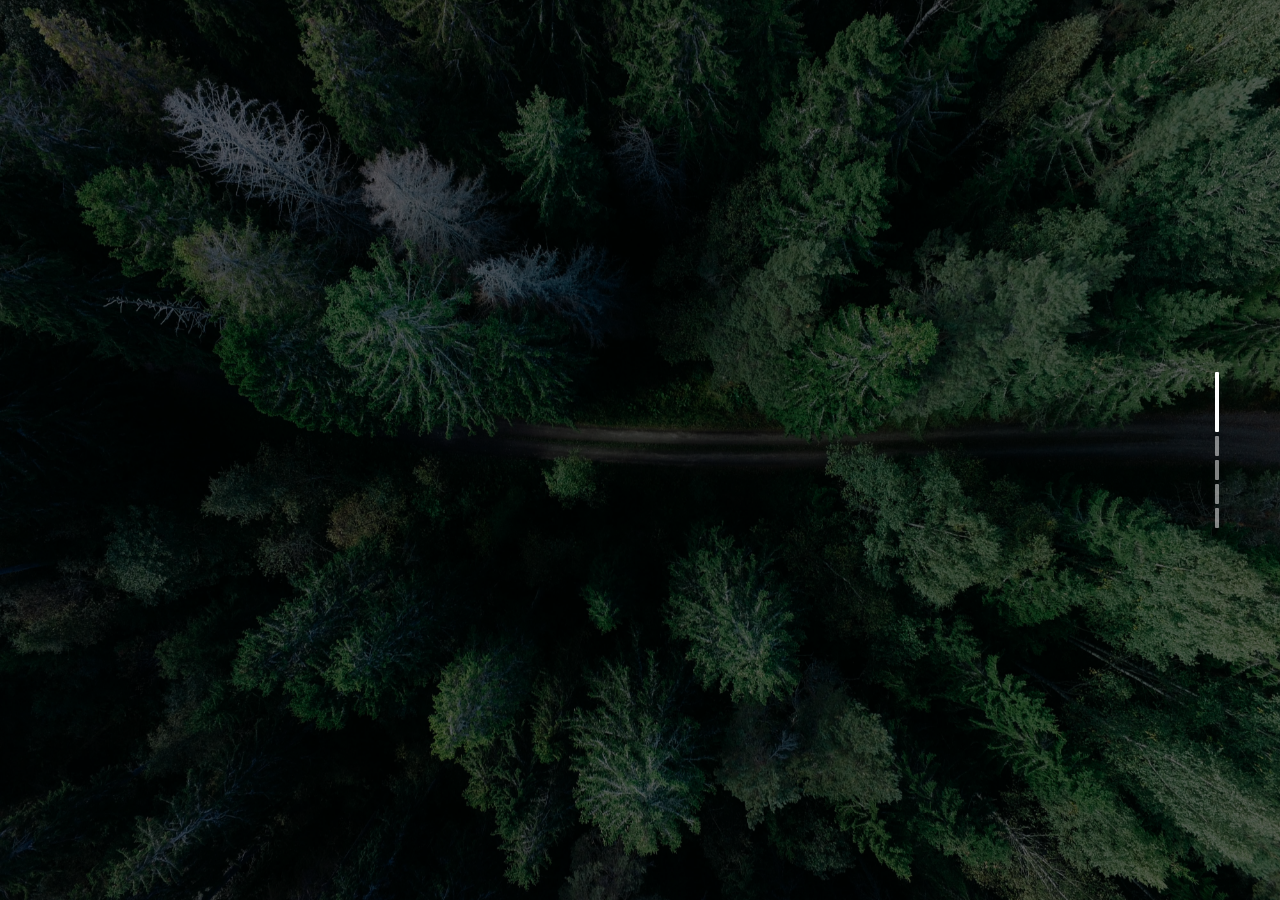
==== index.html @ e0713725 "reinitialized files" ====
<!DOCTYPE html>
<html>
  <head>
    <meta charset="UTF-8" />
    <meta
      name="viewport"
      content="width=device-width, height=device-height, initial-scale=1.0, viewport-fit=cover"
    />
    <meta name="apple-mobile-web-app-capable" content="yes" />

    <!-- Page Title -->
    <title>Andi Baciu</title>

    <!-- Compressed Styles -->
    <link href="css/slides.min.css?41331" rel="stylesheet" type="text/css" />

    <!-- Custom Styles -->
    <!-- <link href="css/custom.css" rel="stylesheet" type="text/css"> -->

    <!-- jQuery 3.3.1 -->
    <script src="https://ajax.googleapis.com/ajax/libs/jquery/3.3.1/jquery.min.js"></script>

    <!-- Compressed Scripts -->
    <script src="js/slides.min.js?41331" type="text/javascript"></script>

    <!-- Custom Scripts -->
    <!-- <script src="js/custom.js" type="text/javascript"></script> -->

    <!-- Fonts and Material Icons -->
    <link
      rel="stylesheet"
      as="font"
      href="https://fonts.googleapis.com/css?family=Roboto:100,300,400,500,600,700|Material+Icons"
    />
  </head>
  <body class="slides chain simplifiedMobile animated">
    <!-- SVG Library -->
    <svg xmlns="http://www.w3.org/2000/svg" style="display: none">
      <symbol id="logo" viewBox="0 0 106 31">
        <title>Portofolio</title>
        <path
          d="M17.413 14.04c-.56-5.84-5.6-7-8.52-7-4.6 0-8.6 2.92-8.6 7.52 0 3 2.4 4.88 5.28 5.8 4.24 1.64 5.88 1.84 5.88 3.36 0 1.08-1.2 1.72-2.32 1.72-.28 0-2.24 0-2.52-2.04h-6.6c.6 5.84 5.68 7.36 9.04 7.36 4.92 0 9.04-2.88 9.04-7.76 0-4.8-4-5.92-7.76-6.96-1.76-.52-3.4-1.2-3.4-2.2 0-.6.48-1.48 1.88-1.48 1.96 0 2.04 1.2 2.08 1.68h6.52zm2.222 15.96h6.64v-29.6h-6.64v29.6zm9.662-24.56h6.64v-5.04h-6.64v5.04zm0 24.56h6.64v-22.2h-6.64v22.2zm32.782-29.6h-6.64v9.28c-.72-.72-2.6-2.64-6.52-2.64-5.64 0-11 4.28-11 11.8 0 6.68 4.4 11.88 11.12 11.88 4.48 0 6.08-2.2 6.72-3.12v2.4h6.32v-29.6zm-17.52 18.4c0-2.56 1.8-5.56 5.64-5.56 1.56 0 2.96.56 3.96 1.56 1 .96 1.64 2.32 1.64 3.92.08 1.64-.52 3.08-1.56 4.12s-2.52 1.68-4.12 1.68c-3.12 0-5.56-2.28-5.56-5.68v-.04zm42.502 2.4c.52-4.08-.32-7.64-3.12-10.64-2.08-2.2-5-3.52-8.4-3.52-6.76 0-11.64 5.72-11.64 11.92 0 6.6 5.4 11.76 11.76 11.76 2.28 0 4.48-.68 6.32-2 1.88-1.28 3.44-3.2 4.52-5.68h-6.8c-.8 1.16-1.92 2.08-4.04 2.08-2.6 0-4.84-1.56-5.12-3.92h16.52zm-16.44-5.04c.16-1.04 1.52-3.52 4.96-3.52s4.8 2.48 4.96 3.52h-9.92zm34.502-2.12c-.56-5.84-5.6-7-8.52-7-4.6 0-8.6 2.92-8.6 7.52 0 3 2.4 4.88 5.28 5.8 4.24 1.64 5.88 1.84 5.88 3.36 0 1.08-1.2 1.72-2.32 1.72-.28 0-2.24 0-2.52-2.04h-6.6c.6 5.84 5.68 7.36 9.04 7.36 4.92 0 9.04-2.88 9.04-7.76 0-4.8-4-5.92-7.76-6.96-1.76-.52-3.4-1.2-3.4-2.2 0-.6.48-1.48 1.88-1.48 1.96 0 2.04 1.2 2.08 1.68h6.52z"
        />
      </symbol>

      <!-- IconPack -->
      <script src="https://code.iconify.design/iconify-icon/1.0.0-beta.3/iconify-icon.min.js"></script>
      <link rel="stylesheet" href="https://cdnjs.cloudflare.com/ajax/libs/font-awesome/4.7.0/css/font-awesome.min.css">


      <symbol id="logo-icon" viewBox="0 0 50 41">
        <title>Portofolio</title>
        <path
          d="M4,12h42c2.2,0,4,1.8,4,4v21c0,2.2-1.8,4-4,4H4c-2.2,0-4-1.8-4-4V16C0,13.8,1.8,12,4,12z"
        />
        <path
          opacity="0.6"
          d="M45.5,9h-41C3.7,9,3,8.3,3,7.5v0C3,6.7,3.7,6,4.5,6h41C46.3,6,47,6.7,47,7.5v0C47,8.3,46.3,9,45.5,9z"
        />
        <path
          opacity="0.4"
          d="M7.5,0h35C43.3,0,44,0.7,44,1.5v0C44,2.3,43.3,3,42.5,3h-35C6.7,3,6,2.3,6,1.5v0C6,0.7,6.7,0,7.5,0z"
        />
      </symbol>

      <symbol id="close" viewBox="0 0 30 30">
        <path
          d="M15 0c-8.3 0-15 6.7-15 15s6.7 15 15 15 15-6.7 15-15-6.7-15-15-15zm5.7 19.3c.4.4.4 1 0 1.4-.2.2-.4.3-.7.3s-.5-.1-.7-.3l-4.3-4.3-4.3 4.3c-.2.2-.4.3-.7.3s-.5-.1-.7-.3c-.4-.4-.4-1 0-1.4l4.3-4.3-4.3-4.3c-.4-.4-.4-1 0-1.4s1-.4 1.4 0l4.3 4.3 4.3-4.3c.4-.4 1-.4 1.4 0s.4 1 0 1.4l-4.3 4.3 4.3 4.3z"
        />
      </symbol>

      <symbol id="close-small" viewBox="0 0 11 11">
        <path
          d="M6.914 5.5l3.793-3.793c.391-.391.391-1.023 0-1.414s-1.023-.391-1.414 0l-3.793 3.793-3.793-3.793c-.391-.391-1.023-.391-1.414 0s-.391 1.023 0 1.414l3.793 3.793-3.793 3.793c-.391.391-.391 1.023 0 1.414.195.195.451.293.707.293s.512-.098.707-.293l3.793-3.793 3.793 3.793c.195.195.451.293.707.293s.512-.098.707-.293c.391-.391.391-1.023 0-1.414l-3.793-3.793z"
        />
      </symbol>

      <symbol id="arrow-left" viewBox="0 0 29 56">
        <path
          d="M28.7.3c.4.4.4 1 0 1.4l-26.3 26.3 26.3 26.3c.4.4.4 1 0 1.4-.4.4-1 .4-1.4 0l-27-27c-.4-.4-.4-1 0-1.4l27-27c.3-.3 1-.4 1.4 0z"
        />
      </symbol>

      <symbol id="arrow-right" viewBox="0 0 29 56">
        <path
          d="M.3 55.7c-.4-.4-.4-1 0-1.4l26.3-26.3-26.3-26.3c-.4-.4-.4-1 0-1.4.4-.4 1-.4 1.4 0l27 27c.4.4.4 1 0 1.4l-27 27c-.3.3-1 .4-1.4 0z"
        />
      </symbol>

      <symbol id="back" viewBox="0 0 20 20">
        <path
          d="M2.3 10.7l5 5c.4.4 1 .4 1.4 0s.4-1 0-1.4l-3.3-3.3h11.6c.6 0 1-.4 1-1s-.4-1-1-1h-11.6l3.3-3.3c.4-.4.4-1 0-1.4-.2-.2-.4-.3-.7-.3s-.5.1-.7.3l-5 5c-.2.2-.3.5-.3.7 0 .2.1.5.3.7z"
        />
      </symbol>

      <symbol id="menu" viewBox="0 0 18 18">
        <path
          d="M16 5h-14c-.6 0-1-.4-1-1 0-.5.4-1 1-1h14c.5 0 1 .4 1 1s-.4 1-1 1zm-14 5h14c.5 0 1-.4 1-1 0-.5-.4-1-1-1h-14c-.6 0-1 .4-1 1s.4 1 1 1zm14 3h-14c-.5 0-1 .4-1 1 0 .5.4 1 1 1h14c.5 0 1-.4 1-1s-.4-1-1-1z"
        />
      </symbol>

      <symbol id="share" viewBox="0 0 18 18">
        <path
          d="M16 8c-.6 0-1 .4-1 1v6h-12v-6c0-.6-.4-1-1-1s-1 .4-1 1v6c0 1.1.9 2 2 2h12c1.1 0 2-.9 2-2v-6c0-.6-.4-1-1-1zm-2.3-2.3c.4-.4.4-1 0-1.4l-4-4c-.4-.4-1-.4-1.4 0l-4 4c-.4.4-.4 1 0 1.4s1 .4 1.4 0l2.3-2.3v7.6c0 .6.4 1 1 1s1-.4 1-1v-7.6l2.3 2.3c.4.4 1 .4 1.4 0z"
        />
      </symbol>

      <symbol id="arrow-down" viewBox="0 0 24 24">
        <path
          d="M12 18c-.2 0-.5-.1-.7-.3l-11-10c-.4-.4-.4-1-.1-1.4.4-.4 1-.4 1.4-.1l10.4 9.4 10.3-9.4c.4-.4 1-.3 1.4.1.4.4.3 1-.1 1.4l-11 10c-.1.2-.4.3-.6.3z"
        />
      </symbol>

      <symbol id="arrow-up" viewBox="0 0 24 24">
        <path
          d="M11.9 5.9c.2 0 .5.1.7.3l11 10c.4.4.4 1 .1 1.4-.4.4-1 .4-1.4.1l-10.4-9.4-10.3 9.4c-.4.4-1 .3-1.4-.1-.4-.4-.3-1 .1-1.4l11-10c.1-.2.4-.3.6-.3z"
        />
      </symbol>

      <symbol id="arrow-top" viewBox="0 0 18 18">
        <path
          d="M15.7 7.3l-6-6c-.4-.4-1-.4-1.4 0l-6 6c-.4.4-.4 1 0 1.4.4.4 1 .4 1.4 0l4.3-4.3v11.6c0 .6.4 1 1 1s1-.4 1-1v-11.6l4.3 4.3c.2.2.4.3.7.3s.5-.1.7-.3c.4-.4.4-1 0-1.4z"
        />
      </symbol>

      <symbol id="play" viewBox="0 0 30 30">
        <path d="M7 30v-30l22 15z" />
      </symbol>

      <symbol id="chat" viewBox="0 0 18 18">
        <path
          d="M5,17c-0.2,0-0.3,0-0.4-0.1C4.2,16.7,4,16.4,4,16v-2H2c-1.1,0-2-0.9-2-2V3c0-1.1,0.9-2,2-2h14c1.1,0,2,0.9,2,2v9 c0,1.1-0.9,2-2,2H9.3l-3.7,2.8C5.4,16.9,5.2,17,5,17z M2,12h3.5C5.8,12,6,12.2,6,12.5V14l2.4-1.8C8.6,12.1,8.8,12,9,12h7V3H2V12z M13,7H5C4.4,7,4,6.6,4,6s0.4-1,1-1h8c0.6,0,1,0.4,1,1S13.6,7,13,7z M13,10H5c-0.6,0-1-0.4-1-1s0.4-1,1-1h8c0.6,0,1,0.4,1,1 S13.6,10,13,10z"
        />
      </symbol>

      <symbol id="mail" viewBox="0 0 18 18">
        <path
          d="M16 2h-14c-1.1 0-2 .9-2 2v10c0 1.1.9 2 2 2h14c1.1 0 2-.9 2-2v-10c0-1.1-.9-2-2-2zm0 2v.5l-7 4.3-7-4.4v-.4h14zm-14 10v-7.2l6.5 4c.1.1.3.2.5.2s.4-.1.5-.2l6.5-4v7.2h-14z"
        />
      </symbol>

      <symbol id="sound-on" viewBox="0 0 18 18">
        <path
          d="M8.5,0.1C8.1-0.1,7.7,0,7.4,0.2L3.7,3H2C0.9,3,0,3.9,0,5v6c0,1.1,0.9,2,2,2h1.7l3.7,2.8C7.6,15.9,7.8,16,8,16 c0.2,0,0.3,0,0.4-0.1C8.8,15.7,9,15.4,9,15V1C9,0.6,8.8,0.3,8.5,0.1z M7,13l-2.4-1.8C4.4,11.1,4.2,11,4,11l-2,0l0-6h2 c0.2,0,0.4-0.1,0.6-0.2L7,3V13z M11.7,9.9l0.7,1.9C13.9,11.2,15,9.7,15,8c0-1.7-1.1-3.2-2.7-3.8l-0.7,1.9C12.5,6.4,13,7.2,13,8C13,8.9,12.5,9.6,11.7,9.9z M12.2,1.1l-0.3,2C14.3,3.5,16,5.6,16,8s-1.8,4.5-4.2,4.9l0.3,2C15.6,14.3,18,11.4,18,8C18,4.6,15.6,1.7,12.2,1.1z"
        />
      </symbol>

      <symbol id="sound-off" viewBox="0 0 18 18">
        <path
          d="M15.9,8l1.8-1.8c0.4-0.4,0.4-1,0-1.4s-1-0.4-1.4,0l-1.8,1.8l-1.8-1.8c-0.4-0.4-1-0.4-1.4,0s-0.4,1,0,1.4L13.1,8l-1.8,1.8 c-0.4,0.4-0.4,1,0,1.4c0.2,0.2,0.5,0.3,0.7,0.3s0.5-0.1,0.7-0.3l1.8-1.8l1.8,1.8c0.2,0.2,0.5,0.3,0.7,0.3s0.5-0.1,0.7-0.3 c0.4-0.4,0.4-1,0-1.4L15.9,8z M8.5,0.1C8.1-0.1,7.7,0,7.4,0.2L3.7,3H2C0.9,3,0,3.9,0,5v6c0,1.1,0.9,2,2,2h1.7l3.7,2.8C7.6,15.9,7.8,16,8,16 c0.2,0,0.3,0,0.4-0.1C8.8,15.7,9,15.4,9,15V1C9,0.6,8.8,0.3,8.5,0.1z M7,13l-2.4-1.8C4.4,11.1,4.2,11,4,11l-2,0l0-6h2 c0.2,0,0.4-0.1,0.6-0.2L7,3V13z"
        />
      </symbol>

      <!-- social -->
      <symbol id="apple" viewBox="-1 1 24 24">
        <path
          d="M17.6 13.8c0-3 2.5-4.5 2.6-4.6-1.4-2.1-3.6-2.3-4.4-2.4-1.9-.2-3.6 1.1-4.6 1.1-.9 0-2.4-1.1-4-1-2 0-3.9 1.2-5 3-2.1 3.7-.5 9.1 1.5 12.1 1 1.5 2.2 3.1 3.8 3 1.5-.1 2.1-1 3.9-1s2.4 1 4 1 2.7-1.5 3.7-2.9c1.2-1.7 1.6-3.3 1.7-3.4-.1-.1-3.2-1.3-3.2-4.9zm-3.1-9c.8-1 1.4-2.4 1.2-3.8-1.2 0-2.7.8-3.5 1.8-.8.9-1.5 2.3-1.3 3.7 1.4.1 2.8-.7 3.6-1.7z"
        />
      </symbol>

      <symbol id="dribbble" viewBox="0 0 24 24">
        <path
          d="M12 0c-6.7 0-12 5.3-12 12s5.3 12 12 12 12-5.3 12-12-5.3-12-12-12zm7.9 5.7c1.3 1.7 2.1 3.9 2.3 6.1-.4-.1-2.4-.4-4.7-.4-.8 0-1.5 0-2.3.1 0-.1-.1-.3-.3-.5l-.7-1.5c3.7-1.4 5.3-3.4 5.7-3.8zm-7.9-3.8c2.5 0 4.9.9 6.7 2.5-.3.4-1.9 2.3-5.2 3.6-1.6-2.9-3.3-5.3-3.7-5.9.6-.1 1.4-.2 2.2-.2zm-4.4 1c.4.6 2.1 3 3.7 5.8-4.4 1.2-8.2 1.2-9.2 1.2h-.1c.8-3.1 2.9-5.6 5.6-7zm-5.7 9.1v-.3h.3c1.2 0 5.6-.1 10.1-1.5l.8 1.6c-.1 0-.3 0-.4.1-5.1 1.6-7.9 6-8.3 6.7-1.6-1.7-2.5-4.1-2.5-6.6zm10.1 10.1c-2.3 0-4.4-.8-6.1-2.1.3-.5 2.4-4.4 7.9-6.3 1.3 3.6 2 6.7 2.1 7.6-1.2.6-2.6.8-3.9.8zm5.7-1.8c-.1-.8-.7-3.6-2-7.1.7-.1 1.3-.1 2-.1 2.1 0 3.7.4 4.1.5-.3 2.8-1.8 5.2-4.1 6.7z"
        />
      </symbol>

      <symbol id="facebook" viewBox="0 0 24 24">
        <path
          d="M24 1.3v21.3c0 .7-.6 1.3-1.3 1.3h-6.1v-9.3h3.1l.5-3.6h-3.6v-2.2c0-1.1.3-1.8 1.8-1.8h1.9v-3.2c-.3 0-1.5-.1-2.8-.1-2.8 0-4.7 1.7-4.7 4.8v2.7h-3.1v3.6h3.1v9.2h-11.5c-.7 0-1.3-.6-1.3-1.3v-21.4c0-.7.6-1.3 1.3-1.3h21.3c.8 0 1.4.6 1.4 1.3z"
        />
      </symbol>

      <symbol id="facebook2" viewBox="0 0 512 512">
        <path
          d="M288 176v-64c0-17.664 14.336-32 32-32h32v-80h-64c-53.024 0-96 42.976-96 96v80h-64v80h64v256h96v-256h64l32-80h-96z"
        />
      </symbol>

      <symbol id="fb-like" viewBox="0 0 20 20">
        <path
          d="M0 8v12h5v-12h-5zm2.5 10.8c-.4 0-.8-.3-.8-.8 0-.4.3-.8.8-.8s.8.3.8.8c0 .4-.4.8-.8.8zm3.5-.8h9.5c1.1 0 1.7-1 1.7-1.7 0-.3-.4-1-.4-1 1.4-.3 1.7-1.2 1.7-1.7-.1-.5-.3-.9-.5-1 1-.4 1.5-1.1 1.4-1.9-.1-.8-1-1.5-1-1.5 1-.6.9-1.5.9-1.5-.3-1.3-1.5-1.7-1.7-1.7h-5.6s.3-.5.3-2.4-1.3-3.6-2.6-3.6c0 0-.7.1-1 .3v3.5l-2.7 4.4v9.8z"
        />
      </symbol>

      <symbol id="googlePlus" viewBox="0 1 24 24">
        <path
          d="M7.8 13.5h4.6c-.6 2-2.5 3.4-4.6 3.4-2.7 0-4.9-2.2-4.9-4.9s2.2-4.9 4.9-4.9c1.1 0 2.1.3 3 1l1.8-2.4c-1.4-1.1-3-1.6-4.8-1.6-4.3 0-7.9 3.5-7.9 7.9s3.5 7.9 7.9 7.9 7.9-3.5 7.9-7.9v-1.5h-7.9v3zM21.7 11v-2.2h-2v2.2h-2.2v2h2.2v2.2h2v-2.2h2.2v-2z"
        />
      </symbol>

      <symbol id="instagram" viewBox="0 0 20 20">
        <circle cx="10" cy="10" r="3.3" />
        <path
          d="M13,0H7C2.2,0,0,2.2,0,7v6c0,4.8,2.1,7,7,7h6c4.8,0,7-2.2,7-7V7C20,2.2,17.9,0,13,0z M10,15.1c-2.8,0-5.1-2.3-5.1-5.1 S7.2,4.9,10,4.9s5.1,2.3,5.1,5.1S12.8,15.1,10,15.1z M15.3,5.9c-0.7,0-1.2-0.5-1.2-1.2c0-0.7,0.5-1.2,1.2-1.2s1.2,0.5,1.2,1.2 C16.5,5.3,16,5.9,15.3,5.9z"
        />
      </symbol>

      <symbol id="behance" viewBox="0 0 511.958 511.958">
        <path
          d="M210.624 240.619c10.624-5.344 18.656-11.296 24.16-17.728 9.792-11.584 14.624-26.944 14.624-45.984 0-18.528-4.832-34.368-14.496-47.648-16.128-21.632-43.424-32.704-82.016-33.28h-152.896v312.096h142.56c16.064 0 30.944-1.376 44.704-4.192 13.76-2.848 25.664-8.064 35.744-15.68 8.96-6.624 16.448-14.848 22.4-24.544 9.408-14.656 14.112-31.264 14.112-49.76 0-17.92-4.128-33.184-12.32-45.728-8.288-12.544-20.448-21.728-36.576-27.552zm-147.552-90.432h68.864c15.136 0 27.616 1.632 37.408 4.864 11.328 4.704 16.992 14.272 16.992 28.864 0 13.088-4.32 22.24-12.864 27.392-8.608 5.152-19.776 7.744-33.472 7.744h-76.928v-68.864zm108.896 198.24c-7.616 3.68-18.336 5.504-32.064 5.504h-76.832v-83.232h77.888c13.568.096 24.128 1.888 31.68 5.248 13.44 6.08 20.128 17.216 20.128 33.504 0 19.2-6.912 32.128-20.8 38.976zM327.168 110.539h135.584v38.848h-135.584zM509.856 263.851c-2.816-18.08-9.024-33.984-18.688-47.712-10.592-15.552-24.032-26.944-40.384-34.144-16.288-7.232-34.624-10.848-55.04-10.816-34.272 0-62.112 10.72-83.648 32-21.472 21.344-32.224 52.032-32.224 92.032 0 42.656 11.872 73.472 35.744 92.384 23.776 18.944 51.232 28.384 82.4 28.384 37.728 0 67.072-11.232 88.032-33.632 13.408-14.144 20.992-28.064 22.656-41.728h-62.464c-3.616 6.752-7.808 12.032-12.608 15.872-8.704 7.04-20.032 10.56-33.92 10.56-13.216 0-24.416-2.912-33.76-8.704-15.424-9.28-23.488-25.536-24.512-48.672h170.464c.256-19.936-.384-35.264-2.048-45.824zm-166.88 5.984c2.24-15.008 7.68-26.912 16.32-35.712 8.64-8.768 20.864-13.184 36.512-13.216 14.432 0 26.496 4.128 36.32 12.416 9.696 8.352 15.168 20.48 16.288 36.512h-105.44z"
        />
      </symbol>

      <symbol id="linkedin" viewBox="0 0 24 24">
        <path
          d="M5.9 21.9h-4.7v-14.2h4.7v14.2zm-2.3-16.1c-1.6 0-2.6-1.1-2.6-2.5s1-2.5 2.7-2.5c1.6 0 2.6 1 2.6 2.5-.1 1.4-1.2 2.5-2.7 2.5zm19.2 16.1h-4.7v-7.6c0-2-.7-3.3-2.3-3.3-1.3 0-2.1.9-2.5 1.7-.1.3-.1.8-.1 1.2v7.9h-4.7v-14.1h4.7v2c.7-.9 1.7-2.3 4.3-2.3 3.1 0 5.5 2.1 5.5 6.4v8.2h-.2z"
        />
      </symbol>

      <symbol id="medium" viewBox="0 0 130.8 104">
        <path
          d="M15.5 21.2c.2-1.6-.5-3.2-1.7-4.3l-12.1-14.7v-2.2h38l29.3 64.4 25.8-64.4h36.2v2.2l-10.5 10c-.9.7-1.3 1.8-1.2 2.9v73.7c0 1.1.3 2.2 1.2 2.9l10.2 10v2.2h-51.3v-2.2l10.6-10.2c1-1 1-1.3 1-2.9v-59.6l-29.4 74.7h-4l-34.2-74.7v50.3c0 2.2.4 4.2 1.9 5.7l13.7 16.8v2.2h-39v-2.2l13.8-16.7c1.5-1.5 1.8-3.3 1.8-5.7l-.1-58.2z"
        />
      </symbol>

      <symbol id="pinterest" viewBox="0 0 24 24">
        <path
          d="M5.9 13.9c1.2-2-.4-2.5-.6-4-1-6.1 7.1-10.2 11.4-6 2.9 2.9 1 12-3.7 11-4.6-.9 2.2-8.1-1.4-9.5-3-1.1-4.6 3.6-3.2 5.9-.8 4-2.5 7.7-1.8 12.7 2.3-1.7 3.1-4.8 3.7-8.1 1.2.7 1.8 1.4 3.3 1.5 5.5.4 8.6-5.4 7.8-10.7-.7-4.7-5.5-7.1-10.6-6.6-4.1.4-8.1 3.7-8.3 8.3-.1 2.8.7 4.9 3.4 5.5z"
        />
      </symbol>

      <symbol id="stumbleupon" viewBox="0 0 24 24">
        <path
          d="M13.3 9.6l1.6.8 2.5-.8v-1.4c0-3-2.4-5.4-5.4-5.4s-5.4 2.4-5.4 5.4v7.5c0 .7-.6 1.3-1.3 1.3s-1.3-.6-1.3-1.3v-3.2h-4v3.2c0 3 2.4 5.4 5.4 5.4s5.4-2.4 5.4-5.4v-7.5c0-.7.6-1.3 1.3-1.3s1.3.6 1.3 1.3l-.1 1.4zm6.6 2.9v3.2c0 .7-.6 1.3-1.3 1.3s-1.3-.6-1.3-1.3v-3.2l-2.5.8-1.6-.8v3.2c0 3 2.4 5.4 5.4 5.4s5.4-2.4 5.4-5.4v-3.2h-4.1z"
        />
      </symbol>

      <symbol id="twitter" viewBox="0 1 24 23">
        <path
          d="M21.5 7.6v.6c0 6.6-5 14.1-14 14.1-2.8 0-5.4-.8-7.6-2.2l1.2.1c2.3 0 4.4-.8 6.1-2.1-2.2 0-4-1.5-4.6-3.4.3.1.6.1.9.1.5 0 .9-.1 1.3-.2-2.1-.6-3.8-2.6-3.8-5 .7.4 1.4.6 2.2.6-1.3-.9-2.2-2.4-2.2-4.1 0-.9.2-1.8.7-2.5 2.4 3 6.1 5 10.2 5.2-.1-.4-.1-.7-.1-1.1 0-2.7 2.2-5 4.9-5 1.4 0 2.7.6 3.6 1.6 1-.3 2.1-.7 3-1.3-.4 1.2-1.1 2.1-2.2 2.7 1-.1 1.9-.4 2.8-.8-.6 1.1-1.4 2-2.4 2.7z"
        />
      </symbol>

      <symbol id="tumblr" viewBox="0 0 23 23">
        <path
          d="M12.573 4.94v-4.94h-3.188c-.072.183-.11.4-.11.622-.034.107-.072.184-.072.293-.328 1.829-1.28 3.11-2.892 3.807-.476.218-.914.253-1.39.218v3.987h2.342c.039 5.603.039 8.493.039 8.64v.332c.294 2.449 1.573 3.914 3.843 4.463.914.257 1.901.366 2.892.366 1.279-.036 2.525-.256 3.771-.659v-4.685c-.731.22-1.395.402-1.977.583-1.135.333-2.087.113-2.857-.619-.073-.11-.183-.257-.221-.403-.106-.586-.178-1.206-.178-1.795v-6.222h5.083v-3.988h-5.085z"
        />
      </symbol>

      <symbol id="xing" viewBox="0 0 24 24">
        <path
          d="M3.647 4.74c-.208 0-.384.073-.472.216-.091.148-.077.338.02.531l2.34 4.051v.02l-3.678 6.49c-.096.191-.091.383 0 .531.088.142.244.236.452.236h3.461c.518 0 .767-.349.944-.669l3.737-6.608-2.38-4.15c-.172-.307-.433-.649-.964-.649h-3.46zm14.542-4.74c-.517 0-.741.326-.927.659l-7.702 13.658 4.918 9.023c.172.307.437.659.967.659h3.457c.208 0 .371-.079.459-.221.092-.148.09-.343-.007-.535l-4.88-8.915v-.023l7.664-13.551c.096-.191.098-.386.007-.534-.088-.142-.252-.221-.46-.221h-3.496z"
        />
      </symbol>

      <symbol id="whatsapp" viewBox="0 0 512 512">
        <path
          d="M256.064 0h-.128c-141.152 0-255.936 114.816-255.936 256 0 56 18.048 107.904 48.736 150.048l-31.904 95.104 98.4-31.456c40.48 26.816 88.768 42.304 140.832 42.304 141.152 0 255.936-114.848 255.936-256s-114.784-256-255.936-256zm148.96 361.504c-6.176 17.44-30.688 31.904-50.24 36.128-13.376 2.848-30.848 5.12-89.664-19.264-75.232-31.168-123.68-107.616-127.456-112.576-3.616-4.96-30.4-40.48-30.4-77.216s18.656-54.624 26.176-62.304c6.176-6.304 16.384-9.184 26.176-9.184 3.168 0 6.016.16 8.576.288 7.52.32 11.296.768 16.256 12.64 6.176 14.88 21.216 51.616 23.008 55.392 1.824 3.776 3.648 8.896 1.088 13.856-2.4 5.12-4.512 7.392-8.288 11.744-3.776 4.352-7.36 7.68-11.136 12.352-3.456 4.064-7.36 8.416-3.008 15.936 4.352 7.36 19.392 31.904 41.536 51.616 28.576 25.44 51.744 33.568 60.032 37.024 6.176 2.56 13.536 1.952 18.048-2.848 5.728-6.176 12.8-16.416 20-26.496 5.12-7.232 11.584-8.128 18.368-5.568 6.912 2.4 43.488 20.48 51.008 24.224 7.52 3.776 12.48 5.568 14.304 8.736 1.792 3.168 1.792 18.048-4.384 35.52z"
        />
      </symbol>

      <symbol id="youtube" viewBox="0 0 24 24">
        <path
          d="M23.6 6.3c-.3-1.2-1.4-2.2-2.6-2.3-3-.3-6-.3-9-.3s-6 0-9 .3c-1.2.1-2.3 1.1-2.6 2.3-.4 1.8-.4 3.8-.4 5.7 0 1.9 0 3.9.4 5.7.3 1.2 1.4 2.2 2.6 2.3 3 .3 6 .3 9 .3s6 0 9-.3c1.3-.1 2.3-1.1 2.6-2.4.4-1.7.4-3.7.4-5.6 0-1.9 0-3.9-.4-5.7zm-14.1 9v-6.6l6.5 3.3-6.5 3.3z"
        />
      </symbol>
    </svg>

    <!-- Navigation -->
    <nav class="side pole">
      <div class="navigation">
        <ul></ul>
      </div>
    </nav>

    <div id="body">
      <!-- <div id="content">Content</div> -->
    </div>
    <!-- Slide 1 (#10) -->
    <section class="slide fade-6 kenBurns">
      <div class="content">
        <div class="container">
          <script src="https://unpkg.com/@lottiefiles/lottie-player@latest/dist/lottie-player.js"></script>
<lottie-player src="https://assets1.lottiefiles.com/packages/lf20_H3UrCA.json"  background="transparent"  speed="1"  style="width: 200px; height: 200px;"  loop  autoplay></lottie-player>

          <div class="wrap">
            
            <div class="fix-7-12">
              <h1 class="ae-1">HI THERE,</h1>
              <p class="ae-2">
                <span class="opacity-8"
                  >MY NAME IS ALEXANDRU BACIU (ANDI), AND I AM A FRONT END DEVELOPER.
                  <br />
                  LET'S GET TO KNOW EACH OTHER.</span
                >
              </p>
            </div>
          </div>
        </div>
      </div>
      <div
        class="background"
        <p
        style="background-image: url(assets/img/background/first_bg.jpg)"

      </div>
    </section>

    <!-- Slide 2 (#75) -->
    <section class="slide fade-6 kenBurns">
      <div class="content">
        <div class="container">
          <div class="wrap">
            <div class="fix-10-12 toCenter">
              <h1 class="ae-1">Little bit about me</h1>
              <p class="ae-2">
                <span class="opacity-8"
=======
                  >Hi there! My name is Alexandru (Andi) Baciu, and I am from Bucharest. Ever since I was a child, I have always been very curious about all technologies and the Internet. I have a bachelor's and a master's degree in Marketing. Doing a lot of SEO and online ads campaigns, I've started to develop a passion for web development and I've led myself through a journey to become a Front End Developer. 
                  <br />
                  I started with some basic ideas and concepts about HTML 5, CSS with FLEXBOX, BOOTSTRAP 5, and some TailWind and Sass, after that I've moved on to JavaScript and some more difficult projects. My future plan is to develop a better understanding of JavaScript and start to develop projects using ReactJS and PHP. 

                  <br />
                  Also, did I say I love animals? 🐈</span
                >
              </p>
            </div>

          </div>
        </div>
      </div>
      <div
        class="background"
        style="background-image: url(assets/img/background/second_bg.jpg)"
      ></div>
    </section>


    <!-- Slide 3 (#90) -->
    <section class="slide fade-6 kenBurns">
      <div class="content">
        <div class="container">
          <div class="wrap">
            <div class="fix-10-12 toCenter">
              <p class="margin-bottom-2 ae-1">
                <span class="opacity-6">Skills and Education</span>
              </p>
              <h1 class="ae-1">
                Make your dreams come true with hard work and hope in yourself.
              </h1>
              <p class="ae-2">
                <span class="opacity-8"
                  >A few words about the technologies I work at a daily basis
                  with and my education.</span
                >
              </p>
            </div>
            <div class="fix-12-12 margin-top-3">
              <ul class="flex fixedSpaces later left">
                <li class="col-3-12 col-tablet-1-2 col-phone-1-1">
                  <a href="#" class="button rounded empty margin-bottom-2 ae-4"
                    ><img
                      class="wide"
                      src="assets/img/background/education.jpg"
                      alt="Image Thumbnail"
                  /></a>
                  <h3 class="ae-5">Bachelor's and Master's degree in Marketing</h3>
                  <div class="ae-6">
                    <p class="tiny opacity-6">
                      Graduated from Romano-Americana University.
                    </p>
                  </div>
                </li>
                </li>
                <li class="col-3-12 col-tablet-1-2 col-phone-1-1">
                  <a href="#" class="button rounded empty margin-bottom-2 ae-4"
                    ><img
                      class="wide"
                      src="assets/img/background/tech4.JPG"
                      alt="Image Thumbnail"
                  /></a>
                  <h3 class="ae-5">JavaScript, CSS, HTML, REACTJS</h3>
                  <div class="ae-6">
                    <p class="tiny opacity-6">
                      You don’t have to be “a creative” to be creative.
                    </p>
                  </div>
                </li>
                <li class="col-3-12 col-tablet-1-2 col-phone-1-1">
                  <a href="#" class="button rounded empty margin-bottom-2 ae-5"
                    ><img
                      class="wide"
                      src="assets/img/background/TECH3.jpg"
                      alt="Image Thumbnail"
                  /></a>
                  <h3 class="ae-6">Other technologies I use</h3>
                  <div class="ae-7">
                    <p class="tiny opacity-6">
                      Python, VBA, SQL and a little bit of PHP.
                    </p>
                  </div>
                </li>
                <li class="col-3-12 col-tablet-1-2 col-phone-1-1">
                  <a href="#" class="button rounded empty margin-bottom-2 ae-6"
                    ><img
                      class="wide"
                      src="assets/img/background/tech5.jpg"
                      alt="Image Thumbnail"
                  /></a>
                  <h3 class="ae-7">General computer and server-side knowledges</h3>
                  <div class="ae-8">
                    <p class="tiny opacity-6">
                      Design makes what was once impossible possible.
                    </p>
                  </div>
                </li>
              </ul>
            </div>
          </div>
        </div>
      </div>
      <div
        class="background"
        style="background-image: url(assets/img/background/third_bg.jpg)"
      ></div>
    </section>

    <!-- Popup Video -->
    <div class="popup autoplay" data-popup-id="90-2">
      <div class="close">
        <svg>
          <use
            xmlns:xlink="http://www.w3.org/1999/xlink"
            xlink:href="#close"
          ></use>
        </svg>
      </div>
      <div class="content">
        <div class="container">
          <div class="wrap">
            <div class="fix-10-12">
              <div class="embedVideo popupContent">
                <iframe
                  src="https://www.youtube.com/embed/g8yBqxTiHSs"
                  frameborder="0"
                  allow="accelerometer; autoplay; encrypted-media; gyroscope; picture-in-picture"
                  allowfullscreen
                ></iframe>
              </div>
            </div>
          </div>
        </div>
      </div>
    </div>

    <!-- Slide 4 (#74) -->
    <section class="slide fade-6 kenBurns">
      <div class="content">
        <div class="container">
          <div class="wrap">
            <div class="fix-10-12 toCenter">
               <h1 class="ae-1">Portofolio</h1>
              <h2 class="ae-1">Simply Complicated</h2>
              <p class="ae-2">
                <span class="opacity-8"
                  >Creativity often consists of merely turning up what is
                  already there. Did you know that right and left shoes were
                  thought up only a little more than a century ago?
                  <br>
                  - Bernice Fitz-Gibbon</span
                >
              </p>
            </div>

            <div class="fix-12-12">
              <ul class="grid grid-74 later equal margin-top-5">
                <li
                  class="col-3-12 col-tablet-1-2 col-phablet-1-1 ae-3 fromCenter"
                >
                  <a href="https://blur-background.netlify.app/" class="box-74">
                    <div class="thumbnail-74">
                      <img
                        src="assets\img\background.png"
                        class="wide"
                        alt="Thumbnail"
                      />
                    </div>
                    <div class="name-74 equalElement table wide">
                      <div class="cell left top">
                        <h3 class=""> Blur loading background</h3>
                        <p class="tiny opacity-6 cropBottom">
                          Technologies used: Javascript, Css, Html5
                        </p>
                      </div>
                    </div>
                  </a>
                </li>
                <li
                  class="col-3-12 col-tablet-1-2 col-phablet-1-1 ae-4 fromCenter"
                >
                  <a href="https://excard.netlify.app/" class="box-74">
                    <div class="thumbnail-74">
                      <img
                        src="assets\img\cards.png"
                        class="wide"
                        alt="Thumbnail"
                      />
                    </div>
                    <div class="name-74 equalElement table wide">
                      <div class="cell left top">
                        <h3 class="">Expandable Cards</h3>
                        <p class="tiny opacity-6 cropBottom">
                          Technologies used: Javascript, Css, Html5
                        </p>
                      </div>
                    </div>
                  </a>
                </li>
                <li
                  class="col-3-12 col-tablet-1-2 col-phablet-1-1 ae-5 fromCenter"
                >
                  <a href="https://hover-website.netlify.app/" class="box-74">
                    <div class="thumbnail-74">
                      <img
                        src="assets\img\hoover.png"
                        class="wide"
                        alt="Thumbnail"
                      />
                    </div>
                    <div class="name-74 equalElement table wide">
                      <div class="cell left top">
                        <h3 class="">Hoover effect on text-box</h3>
                        <p class="tiny opacity-6 cropBottom">
                          Technologies used: Javascript, Css, Html5

                        </p>
                      </div>
                    </div>
                  </a>
                </li>

                <li
                  class="col-3-12 col-tablet-1-2 col-phablet-1-1 ae-5 fromCenter"
                >
                  <a href="https://clocky-website.netlify.app/" class="box-74">
                    <div class="thumbnail-74">
                      <img
                        src="assets\img\clock.png"
                        class="wide"
                        alt="Thumbnail"
                      />
                    </div>
                    <div class="name-74 equalElement table wide">
                      <div class="cell left top">
                        <h3 class="">Simple clock</h3>
                        <p class="tiny opacity-6 cropBottom">
                         Technologies used: Javascript, Css, Html5
                        </p>
                      </div>
                    </div>
                  </a>
                </li>

                <li
                  class="col-3-12 col-tablet-1-2 col-phablet-1-1 ae-5 fromCenter"
                >
                  <a href="https://speed-text-effect.netlify.app/" class="box-74">
                    <div class="thumbnail-74">
                      <img
                        src="assets\img\speed.png"
                        class="wide"
                        alt="Thumbnail"
                      />
                    </div>
                    <div class="name-74 equalElement table wide">
                      <div class="cell left top">
                        <h3 class="">Speed effect applied on text</h3>
                        <p class="tiny opacity-6 cropBottom">
                          Technologies used: Javascript, Css, Html5
                        </p>
                      </div>
                    </div>
                  </a>
                </li>

                <li
                  class="col-3-12 col-tablet-1-2 col-phablet-1-1 ae-5 fromCenter"
                >
                  <a href="https://github.com/andibp97/Youtube-donwloader-mp3-video" class="box-74">
                    <div class="thumbnail-74">
                      <img
                        src="assets\img\yt.jpg"
                        class="wide"
                        alt="Thumbnail"
                      />
                    </div>
                    <div class="name-74 equalElement table wide">
                      <div class="cell left top">
                        <h3 class="">Two versions of an Youtube Downloader, for .mp3 and various video formats</h3>
                        <p class="tiny opacity-6 cropBottom">
                          Technologies used: Python

                        </p>
                      </div>
                    </div>
                  </a>
                </li>

                <li
                  class="col-3-12 col-tablet-1-2 col-phablet-1-1 ae-5 fromCenter"
                >
                  <a href="https://github.com/andibp97/Password-Generator" class="box-74">
                    <div class="thumbnail-74">
                      <img
                        src="assets\img\pass.jpg"
                        class="wide"
                        alt="Thumbnail"
                      />
                    </div>
                    <div class="name-74 equalElement table wide">
                      <div class="cell left top">
                        <h3 class="">Password Generator</h3>
                        <p class="tiny opacity-6 cropBottom">
                          Technologies used: Python

                        </p>
                      </div>
                    </div>
                  </a>
                </li>

                <li
                  class="col-3-12 col-tablet-1-2 col-phablet-1-1 ae-5 fromCenter"
                >
                  <a href="#" class="box-74">
                    <div class="thumbnail-74">
                      <img
                        src="assets\img\wedding.png"
                        class="wide"
                        alt="Thumbnail"
                      />
                    </div>
                    <div class="name-74 equalElement table wide">
                      <div class="cell left top">
                        <h3 class="">Custom Wedding Website</h3>
                        <p class="tiny opacity-6 cropBottom">
                          Technologies used: JavaScript, Html, Css, React, APi, MySql, Google Sheets

                        </p>
                      </div>
                    </div>
                  </a>
                </li>

               
               </ul>
            </div>
          </div>
        </div>
      </div>
      <div
        class="background"
        style="background-image: url(assets/img/background/img-74.jpg)"
      ></div>
    </section>

    <!-- Slide 5 (#57) -->
    <section class="slide fade-6 kenBurns">
      <div class="content">
        <div class="container">
          <div class="wrap">
            <div class="fix-10-12">
              <h1 class="fix-9-12 huge ae-1">
Let's get in touch              </h1>

              <ul class="grid equal fixedSpaces margin-top-3">
                <li class="col-4-12 ae-3">
                  <div class="fix-3-12 equalElement">
                    <h6
                      class="uppercase opacity-4 margin-top-3 margin-bottom-2"
                    >
Country                    </h6>
                    <p class="tiny">
                      <a class="opacity-8" href="#"
                        >Romania</a
                      >
                    </p>
                  </div>
                  <div class="fix-3-12 equalElement">
                    <h6
                      class="uppercase opacity-4 margin-top-3 margin-bottom-2"
                    >
                      Romania Studio
                    </h6>
                    <p class="tiny">
                      <a class="opacity-8" href="#"
                        >Bucharest and Remote</a
                      >
                    </p>
                  </div>
                </li>
                <li class="col-4-12 ae-4">
                  <div class="fix-3-12 equalElement">
                    <h6
                      class="uppercase opacity-4 margin-top-3 margin-bottom-2"
                    >
                      General Engquires
                    </h6>
                    <p class="tiny">
                      <a class="opacity-8" href="mailto:#">baciuandi97@gmail.com</a>
                    </p>
                  </div>

                  <script src="https://unpkg.com/@lottiefiles/lottie-player@latest/dist/lottie-player.js"></script>
<lottie-player src="https://assets6.lottiefiles.com/packages/lf20_4ll9qg6q.json"  background="transparent"  speed="1"  style="width: 300px; height: 300px;"  loop  autoplay></lottie-player>
                  <div class="fix-3-12 equalElement">
                    <h6
                      class="uppercase opacity-4 margin-top-3 margin-bottom-2"
                    >

                  </div>
                </li>
              </ul>
            </div>
          </div>
        </div>
      </div> 
      <div
        class="background"
        style="background-image: url(assets/img/background/img-56.jpg)"
      ></div>
    </section>

    <!-- Panel Bottom #13 -->
    <nav class="panel bottom lastSlideOnly">
      <div class="sections">
        <div class="center">
          <ul class="menu crop">

            <li>
              <a href="https://github.com/andibp97" target="_blank"
                ><svg xmlns="http://www.w3.org/2000/svg" width="24" height="24" viewBox="0 0 24 24"><path d="M12 0c-6.626 0-12 5.373-12 12 0 5.302 3.438 9.8 8.207 11.387.599.111.793-.261.793-.577v-2.234c-3.338.726-4.033-1.416-4.033-1.416-.546-1.387-1.333-1.756-1.333-1.756-1.089-.745.083-.729.083-.729 1.205.084 1.839 1.237 1.839 1.237 1.07 1.834 2.807 1.304 3.492.997.107-.775.418-1.305.762-1.604-2.665-.305-5.467-1.334-5.467-5.931 0-1.311.469-2.381 1.236-3.221-.124-.303-.535-1.524.117-3.176 0 0 1.008-.322 3.301 1.23.957-.266 1.983-.399 3.003-.404 1.02.005 2.047.138 3.006.404 2.291-1.552 3.297-1.23 3.297-1.23.653 1.653.242 2.874.118 3.176.77.84 1.235 1.911 1.235 3.221 0 4.609-2.807 5.624-5.479 5.921.43.372.823 1.102.823 2.222v3.293c0 .319.192.694.801.576 4.765-1.589 8.199-6.086 8.199-11.386 0-6.627-5.373-12-12-12z"/></svg>
              </a>
            </li>
            <li>
              <a href="https://www.linkedin.com/in/alexandru-baciu97/" target="_blank"
                ><svg>
                  <use
                    xmlns:xlink="http://www.w3.org/1999/xlink"
                    xlink:href="#linkedin"
                  ></use></svg
              ></a>
            </li>
          </ul>
        </div>
      </div>
    </nav>

    <!-- Loading Progress Bar -->
    <div class="progress-bar blue"></div>
  </body>
</html>
---- css/slides.min.css ----
@charset "UTF-8";.dialog,body,html{-webkit-tap-highlight-color:transparent}body,html,img{max-width:100%}.button.actionButton svg,.button.play svg,.button:not(.stroke) svg,.slide.whiteSlide .button.actionButton svg,.slides{fill:#fff}.button svg,.button svg *{pointer-events:none!important}.material-icons,.slides{-webkit-font-smoothing:antialiased}.button,.container .wrap,.slides-form.center input,.slides-form.center textarea{text-align:center}.button,.material-icons,.music-96 .sc-trackslist a,.navigation li[data-title]:before,.nobr,.nowrap,.panel .sections .menu,.panel .sections>div{white-space:nowrap}a,abbr,acronym,address,applet,article,aside,audio,b,big,blockquote,body,canvas,caption,center,cite,code,dd,del,details,dfn,div,dl,dt,em,embed,fieldset,figcaption,figure,footer,form,h1,h2,h3,h4,h5,h6,header,hgroup,hr,html,i,iframe,img,ins,kbd,label,legend,li,mark,menu,nav,object,ol,output,p,pre,q,ruby,s,samp,section,small,span,strike,strong,sub,summary,sup,table,tbody,td,tfoot,th,thead,time,tr,tt,u,ul,var,video{border:0;vertical-align:baseline;margin:0;padding:0}article,aside,details,figcaption,figure,footer,header,hgroup,menu,nav,section{display:block}.button,.button.actionButton,.dot,.dot:after,.material-icons,img{display:inline-block}li,ol,ul{list-style:none}blockquote,q{quotes:none}blockquote:after,blockquote:before,q:after,q:before{content:none}table{border-collapse:collapse;border-spacing:0}b,strong{font-weight:600}html{position:static!important;top:0!important;box-sizing:border-box;margin:0;padding:0;overflow:hidden;-webkit-backface-visibility:hidden;backface-visibility:hidden}*,:after,:before{box-sizing:inherit}body{position:absolute;width:100%;height:100%}body,html{overflow-x:hidden}html.scrollable,html.scrollable body{overflow-y:auto;-webkit-overflow-scrolling:touch}.button,.content,.slide{overflow:hidden}img.round{border-radius:999px}img.rounded{border-radius:6px}.slides{color:#fff;font-family:Roboto,sans-serif;-webkit-hyphens:none;-ms-hyphens:none;hyphens:none;background:#111}.slides.bodyWhite{background:#fff}.slides.desktopSwipe{cursor:-webkit-grab}.slides.desktopSwipe:active{cursor:-webkit-grabbing}.slides.desktopSwipe .slide .container .wrap{cursor:inherit}.button,.dropdownTrigger,.helpBubble,.popupTrigger,.sidebarTrigger,.videoThumbnail,a{cursor:pointer}a{color:inherit;text-decoration:none;transition:.35s}a.underline{text-decoration:underline}.button,.dialog li{text-decoration:none}a:hover{transition:.15s;opacity:.8}.h1,h1{font-size:42px;line-height:1.285;font-weight:300;margin-bottom:20px;letter-spacing:-.036em}.h1.big,h1.big{font-size:58px;line-height:1;font-weight:100}.h1.huge,h1.huge{font-size:64px;line-height:1.218751;letter-spacing:-.04em;margin-bottom:40px;font-weight:100}.h2,.h3,h2,h3{font-weight:400}.h1.small,h1.small{font-size:46px}.h1.micro,h1.micro{font-size:34px}.h2,h2{font-size:35px;line-height:1.17;margin-bottom:15px}.h2.small,h2.small{font-size:28px}.h2.micro,h2.micro{font-size:19px}.h2.huge,h2.huge{font-size:42px}.h3,h3{font-size:20px;margin-bottom:12px}.h3.large,h3.large{font-size:32px}.h3.big,h3.big{font-size:24px}.h3.small,h3.small{font-size:20px}.h3.micro,h3.micro{font-size:16px}.h3+.h1,.h3+h1,h3+.h1,h3+h1{margin-top:30px}.h4,h4{font-size:18px;margin-bottom:10px}.h5,h5{font-size:16px}.h6,h6{font-size:14px}.p,blockquote,p{font-size:22px;line-height:1.6363636364;margin-bottom:30px;font-weight:300}.p.hero,blockquote.hero,p.hero{font-size:28px;line-height:1.5;margin-bottom:25px}.p.large,blockquote.large,p.large{font-size:32px;line-height:1.4}.p.small,blockquote.small,p.small{font-size:18px;line-height:1.36;margin-bottom:20px}.p.tiny,blockquote.tiny,p.tiny{font-size:16px;line-height:1.625;margin-bottom:12px;font-weight:400}.p.micro,blockquote.micro,p.micro{font-size:14px;line-height:1.5714;margin-bottom:20px;margin-top:2px}blockquote{padding-left:2em;border-left:2px solid}small{font-size:17px;line-height:1.3}small .small{font-size:14px;line-height:1.28}.list.circle li{list-style-type:circle}.list.disc li{list-style-type:disc}.list.square li{list-style-type:square}@media (max-width:1023px){.h1,.h1.big,.h1.huge,h1,h1.big,h1.huge{font-size:40px;margin-bottom:20px}p.hero{font-size:22px}.h1.small,h1.small{font-size:32px}.mobileCrop{margin:0!important}.mobileCropBottom{margin-bottom:0!important}.mobileCropTop{margin-top:0!important}.mobileCropLeft{margin-left:0!important}.mobileCropRight{margin-right:0!important}}@media (max-width:319px){.h1.big,.h1.huge,h1.big,h1.huge{font-size:32px}}.button{border-radius:4px;padding:16px 24px 17px;color:#fff;border:none;outline:0;background:#202020;font-size:16px;font-weight:500;vertical-align:top;-webkit-backface-visibility:hidden;backface-visibility:hidden;letter-spacing:normal!important;position:relative;-webkit-transform:translate3d(0,0,0);transform:translate3d(0,0,0);box-shadow:0 1px 4px rgba(0,0,0,.1),0 2px 4px rgba(0,0,0,.1);-webkit-appearance:none;margin-bottom:10px;transition:.3s;-webkit-user-select:none!important;-moz-user-select:none!important;-ms-user-select:none!important;user-select:none!important}.content,.slide.active{-webkit-backface-visibility:hidden}.popup .button,.slide .button{margin-left:5px;margin-right:5px}.popup .button.small,.slide .button.small{margin-left:4px;margin-right:4px}.button.wide{margin-left:0!important;margin-right:0!important}.button .material-icons{vertical-align:bottom;margin-top:-5px;margin-bottom:-2px;margin-right:8px;-webkit-user-select:none!important;-moz-user-select:none!important;-ms-user-select:none!important;user-select:none!important}.button .material-icons.small{font-size:18px;margin:0 6px 0 0}.button .material-icons.right{margin-left:11px;margin-right:0}.button svg{width:22px;height:22px;margin-top:-3px;top:2px;vertical-align:bottom;margin-right:14px;position:relative}.button svg.right{margin-right:0;margin-left:14px}.button.actionButton{height:42px;width:42px;padding:12px;border-radius:25px;z-index:999;background:rgba(0,0,0,.3);line-height:1;box-shadow:0 0 0 1px rgba(255,255,255,.05);cursor:pointer;-ms-touch-action:manipulation;touch-action:manipulation;vertical-align:top}.button.actionButton svg{width:18px;height:18px}.button.actionButton .material-icons{margin:0;position:relative;left:-3px;top:-3px;font-size:24px}.button.actionButton.big{width:50px;height:50px;padding:16px}.button.actionButton.big .material-icons{font-size:24px}.button.actionButton.big svg{width:22px;height:22px;left:-2px;top:0}.button.actionButton.stroke{box-shadow:none;padding:10px}.button.actionButton:hover:not(:active){-webkit-transform:translateY(0)!important;transform:translateY(0)!important}.button.actionButton.rounded{border-radius:6px}.button.actionButton.sound [class*=sound-]{position:absolute;opacity:0;transition:.5s;left:13px;top:16px}.button.actionButton.sound.stroke [class*=sound-]{left:11px;top:14px}.button.actionButton.sound.playing .sound-on,.button.actionButton.sound:not(.playing) .sound-off{opacity:1}.button.actionButton.transparent{background-color:transparent}.button:hover{box-shadow:0 6px 7px 0 rgba(0,0,0,.15),0 0 5px 0 rgba(0,0,0,.1);opacity:1;-webkit-transform:translateY(-2px)!important;transform:translateY(-2px)!important;transition:.35s!important}.button:hover:after{opacity:.5}.button:active{box-shadow:0 3px 6px 0 rgba(0,0,0,.1),0 0 10px 0 rgba(0,0,0,.1),0 1px 4px -1px rgba(0,0,0,.1);-webkit-transform:translateY(0)!important;transform:translateY(0)!important;transition:.35s!important}.button.shade:after,.dot:after{transition:.25s;content:""}.button:active:after{opacity:1}.button.uppercase{font-size:15px;padding-top:17px;padding-bottom:17px}.button.lowercase{text-transform:lowercase;letter-spacing:0;font-weight:300}.button.round{border-radius:99px;padding-left:28px;padding-right:28px}.button.stroke,.button.thin-stroke{background-color:transparent!important;padding:14px 22px 15px;color:#202020}.button.rounded{border-radius:6px}.button.rectangular{border-radius:1px}.button.square{border-radius:0}.button.thin-stroke{font-weight:300;border:1px solid}.slide.whiteSlide .button.thin-stroke{color:#202020}.button.stroke{border:2px solid}.slide.whiteSlide .button.stroke{color:#202020}.button.stroke.round{padding-left:26px;padding-right:26px}.button.stroke.uppercase{padding-top:15px;padding-bottom:15px}.button.stroke.uppercase svg{margin-bottom:-2px}.button.stroke.uppercase.small{padding:11px 15px}.button.stroke.small{border:1px solid;padding-top:9px;padding-bottom:9px}@media (min-width:768px){.button.stroke.big{padding:19px 30px}.button.stroke.big.uppercase{padding-top:21px;padding-bottom:21px}}.button.stroke:not(.flat):hover{box-shadow:inset 0 -100px 0 rgba(41,41,41,.05),0 4px 6px 0 rgba(0,0,0,.1),0 1px 10px 0 rgba(0,0,0,.1),0 2px 4px -1px rgba(0,0,0,.1)}.button.empty,.button.flat:not(:hover){box-shadow:none}.button.small{font-size:15px;font-weight:500;padding:10px 16px}.button.small .material-icons{vertical-align:bottom;position:relative;font-size:20px;margin-right:8px;bottom:1px}.button.small .material-icons.right{margin-left:8px;margin-right:0}.button.small svg{width:18px;height:18px;margin-right:10px;top:0}.button.small svg.right{margin-right:0;margin-left:10px}.button.small.round{padding-left:18px;padding-right:18px}.button.small.rounded{border-radius:6px}.button.small.uppercase{font-size:12px;padding:12px 16px;letter-spacing:.125em}.button.small.uppercase.round{padding-left:19px;padding-right:19px}@media (min-width:768px){.button.big{font-size:20px;padding:21px 32px}.button.big.round{padding-left:36px;padding-right:36px}.button.big.rounded{border-radius:7px}.button.big.uppercase{font-size:17px;padding:23px 32px}.button.big.uppercase.round{padding-left:36px;padding-right:36px}.button.big .material-icons{vertical-align:bottom;margin-right:16px;font-size:30px}.button.big .material-icons.right{margin-left:16px;margin-right:0}.button.big svg{width:27px;height:27px;margin-right:16px;top:1px}.button.big svg.right{margin-right:0;margin-left:16px}}.button.empty,.button.hollow{padding:0!important;background-color:transparent!important;font-size:0!important}.button.play,.panel .sections>div.right ul.crop li:last-child{margin-right:0}.button.empty{margin:0}.button.hollow{box-shadow:none!important}.button.hollow svg{margin:0}.button.shade{position:relative}.button.shade:after{position:absolute;top:0;left:0;width:100%;height:100%;background:#292929;opacity:0}.button.shade:hover:after{opacity:.15}.button.shade:active:after{opacity:.2}.button.play{width:90px;height:90px;border-radius:50%;padding:27px;margin-left:0}.button.play svg{width:35px;height:36px;margin:0}.button.play.small{width:60px;height:60px;border-radius:50%;padding:20px 19px}.button.play.small svg{fill:#fff;width:23px;height:23px}.button.play:hover{-webkit-transform:scale(1.05);transform:scale(1.05)}.button.gradient{position:relative}.button.gradient:before{content:"";position:absolute;top:0;left:0;width:100%;height:100%;background:linear-gradient(to bottom,#fff 0,#000 100%);z-index:-1;opacity:.1}.slide.whiteSlide .button.white:hover{box-shadow:0 4px 6px 0 rgba(0,0,0,.1),0 1px 10px 0 rgba(0,0,0,.1)}.slide.whiteSlide .button.white:hover:after{opacity:.3}.roundButton{border-radius:50px;height:50px;width:50px;padding:14px;margin:5px}.roundButton svg{bottom:2px}@media (max-width:319px){.button.uppercase,.uppercase{letter-spacing:.07em}}.button.uppercase,.h1.uppercase,.h2.uppercase,.h3.uppercase,.h4.uppercase,.p.uppercase,h1.uppercase,h2.uppercase,h3.uppercase,h4.uppercase,h5.uppercase,p.uppercase{letter-spacing:.125em!important;text-indent:-.1em!important;font-weight:700!important}.material-icons{font-family:'Material Icons';font-weight:400;font-style:normal;font-size:24px;line-height:1;text-transform:none;letter-spacing:normal;word-wrap:normal;direction:ltr;text-rendering:optimizeLegibility;-moz-osx-font-smoothing:grayscale;-webkit-font-feature-settings:'liga';font-feature-settings:'liga'}.slides-form,.slides-form button{font-family:inherit}.material-icons.md-18{font-size:18px}.material-icons.md-24{font-size:24px}.material-icons.md-36{font-size:36px}.material-icons.md-48{font-size:48px}.slide.whiteSlide svg{fill:#202020}.embedContainer,.svgContainer{position:relative;width:100%;height:0;padding:0}.embedContainer .scale,.svgContainer svg.scale{position:absolute;height:100%;width:100%;left:0;top:0}.dots{font-size:0}.dot{padding:7px}.dot:after{width:6px;height:6px;background:#fff;border-radius:50%;opacity:.5}.dot.big .dot:after{width:14px;height:14px}.slide.whiteSlide .dot:after{background:#202020}.dot:hover:after{-webkit-transform:scale(1.33333);transform:scale(1.33333);opacity:1}.dot.selected:after,.dot:active:after{opacity:1;-webkit-transform:scale(1.675);transform:scale(1.675)}.tabs{color:#fff;max-width:260px;border-radius:5px}.tabs li{padding:16px 20px;letter-spacing:2.5px;font-size:12px;transition:.15s;margin-top:-1px;border:1px solid rgba(255,255,255,.3)}.tabs li:not(:last-child){border-bottom:0}.tabs li:first-child{border-radius:4px 4px 0 0}.tabs li:last-child{border-radius:0 0 4px 4px}.tabs li.selected{background:#fff;color:#202020}.slide.whiteSlide .tabs li{border-color:#e5e5e5;color:#202020}.slide.whiteSlide .tabs li.selected{background:#202020;border-color:#202020;color:#fff}.links li{font-size:17px;letter-spacing:0;padding:4px 0}.slides-form{font-size:0;margin-top:-5px}.slides-form textarea{max-height:200px;max-width:100%;min-height:130px;font-weight:400}.slides-form textarea.d{border-radius:15px!important}.slides-form .label,.slides-form label{display:block;font-size:14px;margin-top:12px;margin-bottom:2px}.slides-form .label.uppercase,.slides-form label.uppercase{font-size:14px}.slides-form input[type=tel],.slides-form input[type=number],.slides-form input[type=text],.slides-form input[type=name],.slides-form input[type=email],.slides-form input[type=password],.slides-form select,.slides-form textarea{font-family:inherit;position:relative;background:#fff;padding:15px 16px 16px;border:none;font-size:16px;color:#242424;outline:0;border-radius:4px;width:100%;-webkit-appearance:none;-moz-appearance:none;appearance:none;border:1px solid rgba(0,0,0,.1);transition:.15s}.slides-form input[type=tel].flat,.slides-form input[type=tel]:focus,.slides-form input[type=tel]:hover,.slides-form input[type=number].flat,.slides-form input[type=number]:focus,.slides-form input[type=number]:hover,.slides-form input[type=text].flat,.slides-form input[type=text]:focus,.slides-form input[type=text]:hover,.slides-form input[type=name].flat,.slides-form input[type=name]:focus,.slides-form input[type=name]:hover,.slides-form input[type=email].flat,.slides-form input[type=email]:focus,.slides-form input[type=email]:hover,.slides-form input[type=password].flat,.slides-form input[type=password]:focus,.slides-form input[type=password]:hover,.slides-form select.flat,.slides-form select:focus,.slides-form select:hover,.slides-form textarea.flat,.slides-form textarea:focus,.slides-form textarea:hover{border-color:rgba(0,0,0,.2)}.slides-form input[type=tel]:focus,.slides-form input[type=number]:focus,.slides-form input[type=text]:focus,.slides-form input[type=name]:focus,.slides-form input[type=email]:focus,.slides-form input[type=password]:focus,.slides-form select:focus,.slides-form textarea:focus{border-color:#2196F3;z-index:10}.slides-form input[type=tel]:focus::-webkit-input-placeholder,.slides-form input[type=number]:focus::-webkit-input-placeholder,.slides-form input[type=text]:focus::-webkit-input-placeholder,.slides-form input[type=name]:focus::-webkit-input-placeholder,.slides-form input[type=email]:focus::-webkit-input-placeholder,.slides-form input[type=password]:focus::-webkit-input-placeholder,.slides-form select:focus::-webkit-input-placeholder,.slides-form textarea:focus::-webkit-input-placeholder{color:#242424;font-weight:400;opacity:0}.slides-form input[type=tel]:focus:-moz-placeholder,.slides-form input[type=number]:focus:-moz-placeholder,.slides-form input[type=text]:focus:-moz-placeholder,.slides-form input[type=name]:focus:-moz-placeholder,.slides-form input[type=email]:focus:-moz-placeholder,.slides-form input[type=password]:focus:-moz-placeholder,.slides-form select:focus:-moz-placeholder,.slides-form textarea:focus:-moz-placeholder{color:#242424;font-weight:400;opacity:0}.slides-form input[type=tel]:focus::-moz-placeholder,.slides-form input[type=number]:focus::-moz-placeholder,.slides-form input[type=text]:focus::-moz-placeholder,.slides-form input[type=name]:focus::-moz-placeholder,.slides-form input[type=email]:focus::-moz-placeholder,.slides-form input[type=password]:focus::-moz-placeholder,.slides-form select:focus::-moz-placeholder,.slides-form textarea:focus::-moz-placeholder{color:#242424;font-weight:400;opacity:0}.slides-form input[type=tel]:focus:-ms-input-placeholder,.slides-form input[type=number]:focus:-ms-input-placeholder,.slides-form input[type=text]:focus:-ms-input-placeholder,.slides-form input[type=name]:focus:-ms-input-placeholder,.slides-form input[type=email]:focus:-ms-input-placeholder,.slides-form input[type=password]:focus:-ms-input-placeholder,.slides-form select:focus:-ms-input-placeholder,.slides-form textarea:focus:-ms-input-placeholder{color:#242424;font-weight:400;opacity:0}.slides-form input[type=tel].round,.slides-form input[type=number].round,.slides-form input[type=text].round,.slides-form input[type=name].round,.slides-form input[type=email].round,.slides-form input[type=password].round,.slides-form select.round,.slides-form textarea.round{border-radius:50px;padding-left:22px;padding-right:22px}.slides-form input[type=tel].rounded,.slides-form input[type=number].rounded,.slides-form input[type=text].rounded,.slides-form input[type=name].rounded,.slides-form input[type=email].rounded,.slides-form input[type=password].rounded,.slides-form select.rounded,.slides-form textarea.rounded{border-radius:6px}.slides-form input[type=tel]:after,.slides-form input[type=number]:after,.slides-form input[type=text]:after,.slides-form input[type=name]:after,.slides-form input[type=email]:after,.slides-form input[type=password]:after,.slides-form select:after,.slides-form textarea:after{content:"";position:absolute;top:0;left:0;right:0;bottom:0;background:#fff}@media (min-width:768px){.slides-form input[type=tel],.slides-form input[type=number],.slides-form input[type=text],.slides-form input[type=name],.slides-form input[type=email],.slides-form input[type=password],.slides-form select,.slides-form textarea{max-width:300px}}.slides-form input[type=tel]::-webkit-input-placeholder,.slides-form input[type=number]::-webkit-input-placeholder,.slides-form input[type=text]::-webkit-input-placeholder,.slides-form input[type=name]::-webkit-input-placeholder,.slides-form input[type=email]::-webkit-input-placeholder,.slides-form input[type=password]::-webkit-input-placeholder,.slides-form select::-webkit-input-placeholder,.slides-form textarea::-webkit-input-placeholder{color:#242424;font-weight:400;opacity:.5}.slides-form input[type=tel]:-moz-placeholder,.slides-form input[type=number]:-moz-placeholder,.slides-form input[type=text]:-moz-placeholder,.slides-form input[type=name]:-moz-placeholder,.slides-form input[type=email]:-moz-placeholder,.slides-form input[type=password]:-moz-placeholder,.slides-form select:-moz-placeholder,.slides-form textarea:-moz-placeholder{color:#242424;font-weight:400;opacity:.5}.slides-form input[type=tel]::-moz-placeholder,.slides-form input[type=number]::-moz-placeholder,.slides-form input[type=text]::-moz-placeholder,.slides-form input[type=name]::-moz-placeholder,.slides-form input[type=email]::-moz-placeholder,.slides-form input[type=password]::-moz-placeholder,.slides-form select::-moz-placeholder,.slides-form textarea::-moz-placeholder{color:#242424;font-weight:400;opacity:.5}.slides-form input[type=tel]:-ms-input-placeholder,.slides-form input[type=number]:-ms-input-placeholder,.slides-form input[type=text]:-ms-input-placeholder,.slides-form input[type=name]:-ms-input-placeholder,.slides-form input[type=email]:-ms-input-placeholder,.slides-form input[type=password]:-ms-input-placeholder,.slides-form select:-ms-input-placeholder,.slides-form textarea:-ms-input-placeholder{color:#242424;font-weight:400;opacity:.5}.slides-form textarea.round{border-radius:25px}.slides-form select{background-image:url('data:image/svg+xml;charset=UTF-8,<svg xmlns="http://www.w3.org/2000/svg" width="37" height="7"><path fill="#303030" d="M14.022 0l5.978 6 6-6z" /></svg>');background-repeat:no-repeat;background-position:right;-webkit-appearance:none;-moz-appearance:none;appearance:none}.slides-form button[type=submit],.slides-form input[type=tel],.slides-form input[type=number],.slides-form input[type=submit],.slides-form input[type=text],.slides-form input[type=name],.slides-form input[type=email],.slides-form input[type=password],.slides-form select,.slides-form textarea{margin:5px}@media (max-width:768px){.slides-form button[type=submit],.slides-form input[type=tel],.slides-form input[type=number],.slides-form input[type=submit],.slides-form input[type=text],.slides-form input[type=name],.slides-form input[type=email],.slides-form input[type=password],.slides-form select,.slides-form textarea{margin-left:auto!important;margin-right:auto!important;width:100%;display:block!important}}.slides-form button[type=submit].wide,.slides-form input[type=tel].wide,.slides-form input[type=number].wide,.slides-form input[type=submit].wide,.slides-form input[type=text].wide,.slides-form input[type=name].wide,.slides-form input[type=email].wide,.slides-form input[type=password].wide,.slides-form label.wide,.slides-form select.wide,.slides-form textarea.wide{max-width:100%;width:100%;margin-left:0!important;margin-right:0!important}@media (min-width:769px){.slides-form input.pair{width:50%!important;max-width:50%!important;border-top-right-radius:0!important;border-bottom-right-radius:0!important;margin-left:0;margin-right:0}.slides-form input.pair+.pair{width:calc(50% + 1px)!important;max-width:calc(50% + 1px)!important;margin-left:-1px;border-radius:0 4px 4px 0!important}}.container,.content,.popup:not(.youtube) .background iframe,.slide,.slide:not(.youtube) .background iframe{width:100%;height:100%}.slide{position:fixed;background:#202020;color:#fff;z-index:10}.slide.active{-webkit-transform-style:preserve-3d;transform-style:preserve-3d;backface-visibility:hidden}.mobile .slide{visibility:hidden}.mobile .slide.active{visibility:visible}.slide.whiteSlide{color:#202020;background:#fff}.content{position:absolute;backface-visibility:hidden;top:0;left:0;z-index:100;-webkit-overflow-scrolling:touch}.content.scrollBar{overflow-y:auto}.windows .defaultScroll .content{overflow:auto;overflow-x:hidden}.mobile .content{overflow:auto;overflow-x:hidden;-webkit-overflow-scrolling:touch}.container .wrap .overflowHidden,.pad,.slide.video .background,.videoThumbnail{overflow:hidden}.fade .content{background:rgba(0,0,0,.6)}.dropdown.share li:after,.fade-1 .content{background:rgba(0,0,0,.1)}.fade-2 .content{background:rgba(0,0,0,.2)}.fade-3 .content{background:rgba(0,0,0,.3)}.fade-4 .content{background:rgba(0,0,0,.4)}.fade-5 .content{background:rgba(0,0,0,.5)}.fade-6 .content{background:rgba(0,0,0,.6)}.fade-7 .content{background:rgba(0,0,0,.7)}.fade-8 .content{background:rgba(0,0,0,.8)}.fade-9 .content{background:rgba(0,0,0,.9)}.whiteSlide[class*=fade] .content{background:rgba(255,255,255,.85)}.container{display:table;table-layout:fixed;position:relative}.container .wrap{display:table-cell;vertical-align:middle;overflow:hidden}.container .wrap .spaceWrap,.container .wrap.spaceWrap,.container .wrap:not(.noSpaces){padding:120px calc(8% + 15px)}.container .wrap *{-webkit-user-select:text;-moz-user-select:text;-ms-user-select:text;user-select:text}.popup .background,.slide .background{position:absolute;top:0;left:0;width:100%;height:100%;background-position:center;background-size:cover;-webkit-backface-visibility:hidden;backface-visibility:hidden}.popup .background iframe,.slide .background iframe{border:0;position:absolute;top:0;left:0}.pad,.videoThumbnail.rounded{border-radius:6px}.fix-1-12{max-width:93px!important}.fix-2-12{max-width:186px!important}.fix-3-12{max-width:279px!important}.fix-4-12{max-width:371px!important}.fix-5-12{max-width:464px!important}.fix-6-12{max-width:557px!important}.fix-7-12{max-width:650px!important}.fix-8-12{max-width:743px!important}.fix-9-12{max-width:836px!important}.fix-10-12{max-width:928px!important}.fix-11-12{max-width:1021px!important}.fix-12-12{max-width:1114px!important}[class*=fix-]{width:100%!important;margin-left:auto!important;margin-right:auto!important;float:none}.toLeft,.toLeft[class*=fix-]{margin-left:0!important;margin-right:auto!important}.toRight,.toRight[class*=fix-]{margin-right:0!important;margin-left:auto!important;float:right}.toCenter{margin-left:auto!important;margin-right:auto!important}.shiftImage{margin-top:-15%;margin-bottom:-100%}.shiftImageVertical{margin-right:-100%;max-width:none}.slide.video .background video{position:absolute;top:50%;left:50%;min-width:100%;min-height:100%;width:auto;height:auto;z-index:-100;-webkit-transform:translateX(-50%) translateY(-50%);transform:translateX(-50%) translateY(-50%);background-size:cover}.slide.video .background video::-webkit-media-controls{display:none!important}.slide.video .background video::-webkit-media-controls-panel{display:none!important;-webkit-appearance:none}.slide.video .background video::-webkit-media-controls-start-playback-button{display:none!important;-webkit-appearance:none}html:not(.mobile) .slide.video .background[style]{background:0 0!important}.mobile .slide.video .background[style] video{display:none}.videoThumbnail{position:relative;font-size:0;line-height:0}.videoThumbnail:before{content:"";position:absolute;top:0;left:0;height:100%;width:100%;background:url(../assets/svg/video-icon.svg) center center no-repeat;transition:.5s}.videoThumbnail:not(.noTint):hover:after{background-color:rgba(0,0,0,.15)}.videoThumbnail:hover:before{-webkit-transform:scale(1.1);transform:scale(1.1);transition:.25s}.videoThumbnail:active:before{opacity:.8}.videoThumbnail.small{max-width:200px;display:block}.videoThumbnail.small:before{background-size:44px}.button.empty.shadow:hover,.shadow{box-shadow:0 10px 40px rgba(0,0,0,.2)}.pad{padding:10%;color:#202020;background:#fff;box-shadow:0 1px 4px rgba(0,0,0,.1),0 2px 4px rgba(0,0,0,.1)}.pad.shadow,.pad.shadowHover:hover{box-shadow:0 10px 40px rgba(0,0,0,.2)}.pad.shadow.stroke{background:0 0;transition:.15s;color:#fff}.pad.shadow.stroke:hover{background:#fff;color:#202020;transition:.15s}.pad.shadowHover{transition:.5s}.pad small{font-size:15px;line-height:1.45;margin:15px 0}.resizing .equalElement{transition:0s!important}.hr{position:relative;height:1px;width:100%}@media (max-width:1023px){.shiftImage{margin-top:0!important;margin-bottom:0!important}.shiftImageVertical{margin-right:0!important;max-width:100%!important}}@media (min-width:1024px){.hideForDesktop{display:none!important}.showForDesktop{display:block!important}}@media (max-width:1024px){.hideForTablet{display:none!important}.showForTablet{display:block!important}.showForTabletInline{display:inline!important}}@media (max-width:767px){.pad.collapse,.pad.shadow{box-shadow:none}.pad.collapse{background:inherit;color:inherit;border:none;padding:0!important;overflow:inherit;border-radius:0;transition:0s!important}.hideForPhablet{display:none!important}}@media (max-width:768px){.showForPhablet{display:block!important}.showForPhabletInline{display:inline!important}}@media (max-width:435px){.hideForPhone{display:none!important}.showForPhone{display:block!important}.showForPhoneInline{display:inline!important}}html.mobile .hideForMobile{display:none!important}html.mobile .showForMobile{display:block!important}html.mobile .showForMobileInline{display:inline!important}.helpBubble:after{content:"?";font-size:14px;width:17px;height:17px;line-height:1.2;background:#202020;opacity:.3;color:#fff;border-radius:50%;display:inline-block;margin-left:4px;font-weight:700;transition:.25s}.helpBubble .helpMessage{background:rgba(255,255,255,.98);color:#202020;font-size:16px;line-height:1.625;position:absolute;z-index:10;box-shadow:0 1px 8px rgba(0,0,0,.07),0 6px 8px rgba(0,0,0,.05);padding:17px;text-align:left;bottom:50%;margin-bottom:5px;-webkit-transform:translateY(10px) scale(.95);transform:translateY(10px) scale(.95);transition:.25s;opacity:0;pointer-events:none;color:rgba(48,48,48,.7)}.mobile .simplifiedMobile .panel.hideOnScroll,.panel,.scroll .panel.hideOnScroll{position:fixed}.panel.black,.panel.white{box-shadow:0 1px 1px rgba(0,0,0,.07)}.panel.bottom,.side{bottom:0}.helpBubble .helpMessage strong{color:#303030}.helpBubble:hover .helpMessage{pointer-events:all;-webkit-transform:translateY(0) scale(1);transform:translateY(0) scale(1);opacity:1}.helpBubble:hover:after{opacity:1}.panel{left:0;width:100%;padding:10px 30px;z-index:200;text-align:center;font-size:16px;pointer-events:none;-webkit-backface-visibility:hidden;backface-visibility:hidden;-webkit-user-select:none;-moz-user-select:none;-ms-user-select:none;user-select:none;-webkit-transform:translate3d(0,0,0);transform:translate3d(0,0,0)}.panel.top{top:0}.panel.white{background:rgba(255,255,255,.975)!important}.panel.black{background-color:rgba(0,0,0,.8)!important}.animateOnEvent .panel.top,.animated .panel.top,.hidePanel-top .panel.top.hideOnScroll,.slides.firstSlide .panel.top.exceptFirstSlide,.slides.lastSlide .panel.top.exceptLastSlide,.slides:not(.firstSlide) .panel.top.firstSlideOnly,.slides:not(.firstSlide):not(.lastSlide) .panel.top.firstAndLastSlidesOnly,.slides:not(.lastSlide) .panel.top.lastSlideOnly{-webkit-transform:translate3d(0,-100%,0);transform:translate3d(0,-100%,0);opacity:0}.animateOnEvent .panel.bottom,.animated .panel.bottom,.hidePanel-bottom .panel.bottom.hideOnScroll,.slides.firstSlide .panel.bottom.exceptFirstSlide,.slides.lastSlide .panel.bottom.exceptLastSlide,.slides:not(.firstSlide) .panel.bottom.firstSlideOnly,.slides:not(.firstSlide):not(.lastSlide) .panel.bottom.firstAndLastSlidesOnly,.slides:not(.lastSlide) .panel.bottom.lastSlideOnly{-webkit-transform:translate3d(0,100%,0);transform:translate3d(0,100%,0);opacity:0}.page-loaded .animateOnEvent .panel,.page-loaded .animated .panel{transition:opacity .5s,padding .5s,-webkit-transform .5s;transition:transform .5s,opacity .5s,padding .5s;transition:transform .5s,opacity .5s,padding .5s,-webkit-transform .5s;-webkit-transform:translate3d(0,0,0);transform:translate3d(0,0,0);opacity:1}.slides.whiteSlide .panel{color:#202020}.mobile .simplifiedMobile .panel.hideOnScroll.top.hide,.scroll .panel.hideOnScroll.top.hide{-webkit-transform:translateY(-100%)!important;transform:translateY(-100%)!important;opacity:0}.mobile .simplifiedMobile .panel.hideOnScroll.bottom.hide,.scroll .panel.hideOnScroll.bottom.hide{-webkit-transform:translateY(100%)!important;transform:translateY(100%)!important;opacity:0}.panel .sections{display:table;width:100%;font-size:0}.panel .sections>div{display:table-cell;vertical-align:middle;text-align:center;width:33.33333%;font-size:16px;height:50px}.panel .sections>div.auto{width:.1%}.panel .sections>div *{pointer-events:all}.panel .sections>div.left{text-align:left}.panel .sections>div.left ul.crop{padding-left:0}.panel .sections>div.left ul.crop li:first-child{margin-left:0}.panel .sections>div.left.space{padding-right:20px}.panel .sections>div.right{text-align:right}.panel .sections>div.right ul.crop{padding-right:0}.panel .sections>div.right.space{padding-left:20px}.panel .sections>div.center.space{padding:0 20px}.panel .sections.hidden{display:none}.panel .sections .menu{display:inline-block;padding:0 12px;font-size:0}.panel .sections .menu svg{width:20px;height:20px;vertical-align:bottom}.panel .sections .menu li{font-size:16px;font-weight:400;display:inline-block;margin:0 10px}.panel .hidden,.panel .hidden *,.side.compact .navigation li:after{display:none}.panel .sections .menu li a{padding:0 7px;opacity:.8}.panel .sections .menu li a:hover{opacity:1}.panel .sections .menu.uppercase li{font-size:12px;margin:0 10px;letter-spacing:.125em;font-weight:600!important}.panel .sections .menu.uppercase li svg{position:relative;top:2px}.panel svg{fill:#fff;width:18px;height:18px;vertical-align:bottom}.slides.whiteSlide .panel svg{fill:#202020}.panel a:not(.button):hover{opacity:.75;transition:.15s}.panel .button{margin:0}.panel .button+.button{margin-left:10px}.panel .button:not(.actionButton){font-size:15px;vertical-align:middle;padding:12px 17px}.panel .button:not(.actionButton):hover:not(:active){-webkit-transform:translateY(0)!important;transform:translateY(0)!important;box-shadow:0 0 0 1px rgba(255,255,255,.05),0 4px 6px 0 rgba(0,0,0,.1),0 1px 10px 0 rgba(0,0,0,.1)}.panel .nextSlide,.panel .prevSlide{width:24px;height:24px;position:relative;top:5px;transition:.25s}.slides.whiteSlide .panel .actionButton svg{fill:#fff}.firstSlide .panel .prevSlide,.lastSlide .panel .nextSlide{opacity:0;pointer-events:none;cursor:default}.navigation li,.nextSlide,.prevSlide{cursor:pointer}.firstSlide .panel.bottom .nextSlide svg{-webkit-animation:animateArrow 4s infinite;animation:animateArrow 4s infinite}.panel .panelIcon{position:relative;top:5px}.progress-bar,.side{position:fixed;top:0}@-webkit-keyframes animateArrow{100%,80%{-webkit-transform:translateY(0);transform:translateY(0)}90%{-webkit-transform:translateY(10px);transform:translateY(10px)}}@keyframes animateArrow{100%,80%{-webkit-transform:translateY(0);transform:translateY(0)}90%{-webkit-transform:translateY(10px);transform:translateY(10px)}}.popup,.side{-webkit-transform:translate3d(0,0,0)}.nextSlide:hover,.prevSlide:hover{transition:.15s}.nextSlide:active,.prevSlide:active{opacity:.75}.firstSlide.lastSlide .nextSlide,.firstSlide.lastSlide .prevSlide{opacity:0}.progress-bar{left:0;height:4px;width:0%;transition:width 1s,opacity 1s;z-index:1000;opacity:1}.progress-bar.loaded{width:100%;opacity:0;transition:width 0s,opacity .25s 1s}.side{right:0;height:100%;z-index:100;padding:70px 4%;pointer-events:none;opacity:0;transition:opacity .5s;transform:translate3d(0,0,0)}@media (min-width:1380px){.side{padding-left:55px;padding-right:55px}}.page-loaded .side{opacity:1}.side.large{padding:calc(5.56% + 50px) 5%}.side.left{left:0;right:inherit}.side.right{right:0;left:inherit}.side.compact{padding:30px 4%}.side.compact .navigation li{width:15px;height:7px;margin:0;box-shadow:none;border-radius:0;background:#fff;opacity:.2;padding:1px;cursor:pointer}.side.compact .navigation li.selected,.side.compact .navigation li:hover{opacity:1}.side.compact .navigation li:before{margin:0 8px!important;top:-10px}.whiteSlide .side.compact .navigation li{background:#202020}.side.compact:not(.square) .navigation li:first-child{border-radius:10px 10px 0 0}.side.compact:not(.square) .navigation li:last-child{border-radius:0 0 10px 10px}.panel .side{position:relative;display:inline;height:auto;padding:0}.slides.whiteSlide .side svg:not([fill]){fill:#202020}.navigation{display:table;height:100%}.navigation ul{display:table-cell;vertical-align:middle}.navigation *{pointer-events:all}.navigation li{fill:#fff;display:block;background:0 0;padding:9px;margin:0 -9px;position:relative}.navigation li:after{content:"";display:block;width:15px;height:15px;border-radius:7px;opacity:.5;background:#fff;box-shadow:0 0 1px #303030;transition:.25s}.navigation li.selected:after,.navigation li:hover:after{opacity:1}.medium .navigation li:after{width:10px;height:10px;border-radius:5px}.small .navigation li:after{width:6px;height:6px;border-radius:4px}.navigation li[data-title]:before{content:attr(data-title);position:absolute;right:100%;top:1px;background:rgba(0,0,0,.7);color:#fff;font-size:14px;min-width:50px;border-radius:6px;padding:7px 12px;font-weight:500;display:inline-block;text-align:center;box-shadow:0 0 0 1px rgba(255,255,255,.1);pointer-events:none;visibility:hidden}.dropdown.show,.navigation li:hover:before{visibility:visible}.left .navigation li:before{left:100%;right:auto}.panel.bottom .navigation li:before{-webkit-transform:translateY(-100%) translateX(-50%);transform:translateY(-100%) translateX(-50%);left:14px;top:-2px}.stroke .navigation li:after{border-color:#fff;border-style:solid;border-width:2px;background-color:transparent}.stroke.small .navigation li:after{border-width:1px}.stroke .navigation li.selected:after,.stroke .navigation li:hover:after{background:#fff}.square .navigation li:after,.square.small .navigation li:after{border-radius:0}.diamond .navigation li:after{border-radius:0;-webkit-transform:rotate(45deg) scale(.72);transform:rotate(45deg) scale(.72)}.diamond.medium .navigation li:after{-webkit-transform:rotate(45deg) scale(.88);transform:rotate(45deg) scale(.88)}.diamond.small .navigation li:after{-webkit-transform:rotate(45deg) scale(1);transform:rotate(45deg) scale(1)}.line .navigation li{margin:0 -9px;padding:5px 9px;text-align:right;font-size:0}.line .navigation li:after{height:3px;display:inline-block;text-align:right;background:#fff;border:none}.line .navigation li:before{margin-top:-10px}.line .navigation li.selected:after{width:25px}.line.left .navigation li{text-align:left}.line.medium .navigation li{margin:0 -5px;padding:4px 8px}.line.medium .navigation li.selected:after{width:19px}.line.small .navigation li{margin:0;padding:4px 6px}.line.small .navigation li.selected:after{width:13px}.pole .navigation li{margin:0 1px 0 2px;padding:2px 9px;text-align:right;font-size:0}.pole .navigation li:after{height:20px;width:4px;display:inline-block;transition:.5s;text-align:right;background:#fff;border-radius:1px;border:none}.pole .navigation li:before{margin-top:-3px}.pole .navigation li.selected:after{height:60px}.pole .navigation li.selected:before{margin-top:19px}.pole.medium .navigation li{margin:0 2px}.pole.medium .navigation li:after{height:15px;width:3px}.pole.medium .navigation li:before{margin-top:-5px}.pole.medium .navigation li.selected:after{height:45px}.pole.medium .navigation li.selected:before{margin-top:10px}.pole.small .navigation li{margin:0 2px}.pole.small .navigation li:after{height:10px;width:3px}.pole.small .navigation li:before{margin-top:-7px}.pole.small .navigation li.selected:after{height:30px}.pole.small .navigation li.selected:before{margin-top:2px}.slides.whiteSlide .navigation li:after{background:#202020;box-shadow:0 0 1px #fff}.slides.whiteSlide .stroke .navigation li:after{border-color:#202020;background:0 0}.slides.whiteSlide .stroke .navigation li:hover:after{background:#303030}.slides.whiteSlide .stroke .navigation li.selected:after{border-color:#303030;background:#202020}.panel .navigation,.panel .navigation ul{display:inline}.panel .navigation li{display:inline-block;margin:-9px 0}.panel .side.small .navigation li{margin:0}.navigation .sideArrow{width:31px;height:72px;margin:0 -9px}@media (max-width:766px){.navigation .sideArrow{width:17px;height:40px}}.dropdown{position:fixed;z-index:300;color:#202020;width:160px;background:#fff;box-shadow:0 6px 11px 0 rgba(0,0,0,.15),0 14px 28px rgba(0,0,0,.1),0 0 0 1px rgba(0,0,0,.05);margin-bottom:50px;border-radius:6px;text-align:center;cursor:default;-webkit-transform:translateY(0) scale(.9);transform:translateY(0) scale(.9);-webkit-transform-origin:top;transform-origin:top;transition:opacity .35s,box-shadow .35s,-webkit-transform .35s;transition:transform .35s,opacity .35s,box-shadow .35s;transition:transform .35s,opacity .35s,box-shadow .35s,-webkit-transform .35s}.dropdown:not(.show){pointer-events:none;opacity:0}.dropdown.rectangular{border-radius:0}.dropdown .title{font-size:17px;font-weight:500;margin:0;text-align:center;opacity:.8}.dropdown a{font-size:15px;opacity:.6}.dropdown a:hover{opacity:.8}.dropdown:not(.noArrow):after,.dropdown:not(.noArrow):before{content:"";bottom:100%;left:22px;border:solid transparent;height:0;width:0;position:absolute;pointer-events:none;border-color:rgba(255,255,255,0);border-bottom-color:#fff;border-width:7px;margin-left:-7px}.dropdown:not(.noArrow):before{border-bottom-color:rgba(0,0,0,.1);border-width:8px;margin-left:-8px}.dropdown.show{opacity:1;-webkit-transform:translateY(20px);transform:translateY(20px)}.dropdown .hideDropdown,.dropdown.show.hide{opacity:0;pointer-events:none}.dropdown.show.hide{-webkit-transform:translateY(40px);transform:translateY(40px);box-shadow:0 0 0 0 rgba(0,0,0,.15),0 0 0 rgba(0,0,0,.1),0 0 0 1px rgba(0,0,0,.05)}.dropdown.bottom{-webkit-transform-origin:bottom;transform-origin:bottom}.dropdown.bottom.show{-webkit-transform:translateY(-20px);transform:translateY(-20px)}.dropdown.bottom.show.hide{-webkit-transform:translateY(-40px);transform:translateY(-40px)}.dropdown.bottom:after,.dropdown.bottom:before{top:100%;bottom:initial;border-bottom-color:rgba(255,255,255,0);border-top-color:#fff}.dropdown.bottom:before{border-top-color:rgba(0,0,0,.06)}.dropdown.right:after,.dropdown.right:before{right:18px;left:auto}.dropdown.right:before{right:17px}.dropdown.center:after,.dropdown.center:before{left:50%}.dropdown.share li{float:left;text-align:center;display:block;width:80px;height:50px;padding:14px 0;color:#fff;position:relative;cursor:pointer;opacity:.9;transition:.15s}.dropdown.share li:hover{opacity:1}.dropdown.share li:after{content:" ";position:absolute;top:0;left:0;right:0;bottom:0;opacity:0;transition:.25s}.dropdown.share li:active:after{opacity:1;transition:.1s}.dropdown.share li svg{width:20px;height:20px;fill:#fff}.dropdown.share li.mail{width:100%;height:auto;color:#202020;opacity:.6;font-size:15px;padding:20px 0;border-bottom-left-radius:6px;border-bottom-right-radius:6px}.dropdown.share li.mail:hover{opacity:.8}.scroll .dropdown{position:absolute;top:0}.sidebar{position:fixed;top:0;right:0;width:320px;max-width:90%;height:100%;color:#fff;z-index:500;background:#0E0E0E;-webkit-transform:translateX(100%);transform:translateX(100%);overflow-y:auto;-webkit-overflow-scrolling:touch}.sidebar.bottom,.sidebar.top{width:100%;height:auto;max-width:100%}.sidebarShown .sidebar.visible{-webkit-transform:translateX(0);transform:translateX(0);opacity:1}.sidebar .content{padding:40px;overflow-y:auto;position:relative}.sidebar.small .content{padding:30px}.sidebar .wrap{padding:0}.sidebar.left{right:inherit;left:0;-webkit-transform:translateX(-100%);transform:translateX(-100%)}.sidebar.top{top:0;-webkit-transform:translateY(-100%);transform:translateY(-100%)}.sidebar.bottom{bottom:0;top:inherit;-webkit-transform:translateY(100%);transform:translateY(100%)}.sidebar .logo{padding:0;font-size:0;margin-bottom:35px}.sidebar .close{position:absolute;top:0;right:0;cursor:pointer;padding:14px;font-size:0;opacity:.5;z-index:101;transition:.25s}.sidebar .close:hover{opacity:1}.sidebar .close svg{width:24px;height:24px;fill:#fff}.sidebar .close:active svg{-webkit-transform:scale(.92);transform:scale(.92)}.sidebar ul.mainMenu,.sidebar ul.social,.sidebar ul.subMenu{line-height:1.9;margin-bottom:30px;display:block}.sidebar .mainMenu li{font-size:20px;line-height:48px}.sidebar .mainMenu.small li{font-size:18px;line-height:46px}.sidebar .subMenu li{font-weight:400;text-transform:none;letter-spacing:0;font-size:18px;line-height:36px}.sidebar .subMenu.small li{font-size:16px;line-height:34px}.sidebar .social{margin-top:40px}.sidebar .social li{display:inline-block;margin-right:20px}.sidebar .social li:last-child{margin-right:0}.sidebar .social.big li,.sidebar .social.small li{margin-right:12px}.sidebar .social li a{font-size:0;padding:0}.sidebar .social li a svg{width:20px;height:20px}.sidebar .social.small li a svg{width:15px;height:15px}.sidebar .social.big li a svg{width:22px;height:22px}.sidebar.small .social{margin-top:30px}.sidebar .big li{font-size:32px;line-height:64px}.sidebar .social.medium li a svg{width:18px;height:18px}.sidebar .social.medium li{margin-right:14px}.sidebarShown .slide.selected .content{overflow:hidden}.popup,.popup .content{overflow-y:auto}.page-loaded.sidebarShown .slide.selected{-webkit-transform:scale(.95)!important;transform:scale(.95)!important;pointer-events:none;opacity:.5!important}.sidebarShown .panel.top{opacity:0}.sidebarShown .panel.bottom{opacity:.5;-webkit-transform:scale(.95) translateY(-10%);transform:scale(.95) translateY(-10%)}.page-loaded.sidebarShown .panel,.page-loaded.sidebarShown .slide.selected,.page-loaded.sidebarShown .slide.selected:after,.sidebar{transition:opacity .5s,-webkit-transform .5s!important;transition:transform .5s,opacity .5s!important;transition:transform .5s,opacity .5s,-webkit-transform .5s!important}.popup{position:fixed;top:0;right:0;width:100%;height:100%;color:#fff;z-index:1000;transition:opacity .5s,-webkit-transform .5s;transition:transform .5s,opacity .5s;transition:transform .5s,opacity .5s,-webkit-transform .5s;display:none;transform:translate3d(0,0,0)}.popup:not([class*=fade]){background:rgba(17,17,17,.9)}.popupShown .popup.visible{display:block;-webkit-animation:popupFadeIn .75s;animation:popupFadeIn .75s}.popup.hidePopup{opacity:0;pointer-events:none}.popup .close:not(.button){position:fixed;top:0;right:0;cursor:pointer;padding:14px;font-size:0;opacity:.5;z-index:200;transition:.25s;margin:0;-webkit-transform:translate3d(0,0,0);transform:translate3d(0,0,0)}.popup .close:not(.button).left{right:inherit;left:0}.popup .close:not(.button):hover{opacity:1}.popup .close:not(.button) svg{width:30px;height:30px;fill:#fff}.popup .close.button{position:fixed;z-index:200;margin:15px}.popup.white .close svg{fill:#202020}.popup .wrap{padding:18px 58px}.popup .wrap.spaces{padding:58px}.popup.fullscreen .wrap{padding:0}.popup.fullscreen .embedVideo{height:100vh;padding-bottom:0}@-webkit-keyframes popupFadeIn{from{opacity:0}}@keyframes popupFadeIn{from{opacity:0}}.popupShown,.popupShown body,.sidebarShown,.sidebarShown body{overflow-y:hidden!important}.embedVideo{position:relative;padding-bottom:56.25%;height:0;overflow:hidden;max-width:100%}.embedVideo embed,.embedVideo iframe,.embedVideo object,.embedVideo video{position:absolute;top:0;left:0;width:100%;height:100%}.embedVideo.size-16x10{padding-bottom:62.5%}.embedVideo.size-4x3{padding-bottom:75%}.embedVideo.size-1x1,.embedVideo.size-square{padding-bottom:100%}.zoom-img,.zoom-img-wrap{position:relative;transition:all .5s;transition-timing-function:cubic-bezier(.2,0,.3,1)!important;z-index:100}.zoom-img img.zoom-img,.zoom-img-wrap img.zoom-img{margin:0!important}.zoom-overlay{background:#111;position:fixed;top:-9999px;left:-9999px;right:-9999px;bottom:-9999px;pointer-events:none;opacity:0;transition:opacity .5s;z-index:99}.slider,.zoom-img-parent{position:relative}.zoom-overlay-open .zoom-overlay{opacity:.9}.zoom-overlay-open .panel,.zoom-overlay-open .side{opacity:0;transition:.25s}.zoom-overlay-open,.zoom-overlay-transitioning{cursor:default}.controller li,.slider.clickable{cursor:pointer}.zoom-img-parent{z-index:1000}.slider>li{display:none;top:0;left:0;opacity:0;transition:opacity .5s;pointer-events:none}.slider>li.selected{display:block;opacity:1;transition:opacity .5s;pointer-events:all}.slider.rounded>li>img{border-radius:6px;overflow:hidden}.slider.autoHeight{transition:.5s}.slider.autoHeight>li{display:block;position:absolute}.controller li.selected{cursor:default;pointer-events:none}.tooltip[data-tooltip-title]{position:relative}.tooltip[data-tooltip-title]:before{content:attr(data-tooltip-title);position:absolute;background:rgba(40,40,40,.6);color:#fff;font-size:12px;border-radius:50px;padding:6px 15px;visibility:hidden;white-space:nowrap;letter-spacing:.04em;box-shadow:0 0 0 1px rgba(255,255,255,.07);-webkit-transform:translateY(100%) translateX(-50%);transform:translateY(100%) translateX(-50%);left:50%;top:0}.tooltip[data-tooltip-title]:hover:before{visibility:visible;-webkit-animation:fadeIn .35s backwards;animation:fadeIn .35s backwards}.tooltip[data-tooltip-title].top:before{bottom:0;top:auto;-webkit-transform:translateY(-100%) translateX(-50%);transform:translateY(-100%) translateX(-50%)}.slide.before{-webkit-transform:translate3d(0,-50%,0);transform:translate3d(0,-50%,0)}.slide.after,.slide:first-child{-webkit-transform:translate3d(0,50%,0);transform:translate3d(0,50%,0);will-change:transform}.slide.after,.slide.before{opacity:0}.slide.selected{-webkit-transform:translate3d(0,0,0)!important;transform:translate3d(0,0,0)!important;z-index:11}.scroll .slide.selected{z-index:10}.page-loaded .slide.selected{opacity:1!important}.horizontal .slide,.horizontal .slide.before{-webkit-transform:translate3D(-50%,0,0);transform:translate3D(-50%,0,0)}.horizontal .slide.after{-webkit-transform:translate3D(50%,0,0);transform:translate3D(50%,0,0)}.film .slide.before{-webkit-transform:translate3D(0,-100%,0);transform:translate3D(0,-100%,0)}.film .slide.after{-webkit-transform:translate3D(0,100%,0);transform:translate3D(0,100%,0)}.film.horizontal .slide.before{-webkit-transform:translate3D(-100%,0,0);transform:translate3D(-100%,0,0)}.film.horizontal .slide,.film.horizontal .slide.after{-webkit-transform:translate3D(100%,0,0);transform:translate3D(100%,0,0)}.chain .slide.before{-webkit-transform:translate3D(0,-100%,0);transform:translate3D(0,-100%,0);opacity:1}.chain .slide.after{-webkit-transform:translate3D(0,100%,0);transform:translate3D(0,100%,0);opacity:1}.chain.horizontal .slide.before{-webkit-transform:translate3D(-100%,0,0);transform:translate3D(-100%,0,0);opacity:1}.chain.horizontal .slide,.chain.horizontal .slide.after{-webkit-transform:translate3D(100%,0,0);transform:translate3D(100%,0,0);opacity:1}.zen .slide.before{-webkit-transform:translateY(-100%) scale(.8);transform:translateY(-100%) scale(.8)}.zen .slide,.zen .slide.after{-webkit-transform:translateY(100%) scale(.8);transform:translateY(100%) scale(.8)}.zen.horizontal .slide.before{-webkit-transform:translateX(-100%) scale(.8);transform:translateX(-100%) scale(.8)}.zen.horizontal .slide,.zen.horizontal .slide.after{-webkit-transform:translateX(100%) scale(.8);transform:translateX(100%) scale(.8)}.stack .slide,.stack .slide.after{-webkit-transform:translateY(100%);transform:translateY(100%)}.stack .slide.after{opacity:initial}.stack .slide.after.active,.stack .slide.selected{z-index:11!important}.stack .slide.before{-webkit-transform:scale(.9);transform:scale(.9)}.stack.horizontal .slide,.stack.horizontal .slide.after{-webkit-transform:translateX(100%);transform:translateX(100%)}.stack.horizontal .slide.before{-webkit-transform:scale(.9);transform:scale(.9)}.cards .slide,.cards .slide.after{-webkit-transform:translateY(10%);transform:translateY(10%);opacity:initial}.cards .slide.after{z-index:8!important;opacity:0}.cards .slide.selected{z-index:9!important}.cards .slide.before{-webkit-transform:translateY(-100%);transform:translateY(-100%);z-index:7}.cards .slide.active.before{z-index:10!important}.cards.horizontal .slide,.cards.horizontal .slide.after{-webkit-transform:translateX(10%);transform:translateX(10%)}.cards.horizontal .slide.before{-webkit-transform:translateX(-100%);transform:translateX(-100%)}.zoom .slide.before{-webkit-transform:scale(1.4);transform:scale(1.4)}.zoom .slide,.zoom .slide.after{-webkit-transform:scale(.8);transform:scale(.8);opacity:0}.vertigo .slide.before{-webkit-transform:scale(1.4) rotate(-2deg);transform:scale(1.4) rotate(-2deg)}.vertigo .slide,.vertigo .slide.after{-webkit-transform:scale(.8) rotate(2deg);transform:scale(.8) rotate(2deg);opacity:0}.plain .slide,.plain .slide.after,.plain .slide.before{-webkit-transform:scale(1);transform:scale(1)}.plain .slide.after:after,.plain .slide.before:after{opacity:1;background:#111}.page-loaded .fast .slide.active,.page-loaded .fast .slide.selected{transition:opacity .7s,-webkit-transform .7s;transition:transform .7s,opacity .7s;transition:transform .7s,opacity .7s,-webkit-transform .7s}.page-loaded .slide.active,.page-loaded .slide.selected{transition:opacity 1s,-webkit-transform 1s;transition:transform 1s,opacity 1s;transition:transform 1s,opacity 1s,-webkit-transform 1s}.page-loaded .slow .slide.active,.page-loaded .slow .slide.selected{transition:opacity 1.4s,-webkit-transform 1.4s;transition:transform 1.4s,opacity 1.4s;transition:transform 1.4s,opacity 1.4s,-webkit-transform 1.4s}.page-loaded .slide.active.entry,.page-loaded .slide.selected.entry{transition:opacity 1s,-webkit-transform 0s;transition:transform 0s,opacity 1s;transition:transform 0s,opacity 1s,-webkit-transform 0s}.slides.animateOnEvent .panel,.slides.animated .panel{transition:opacity,-webkit-transform;transition:transform,opacity;transition:transform,opacity,-webkit-transform;transition-duration:.8s}.slides.animateOnEvent.fast .panel,.slides.animated.fast .panel{transition-duration:.6s}.slides.animateOnEvent .panel,.slides.animated.slow .panel{transition-duration:1s}.smooth .active,.smooth .panel,.smooth .rolling-element,.smooth .selected,.smooth .sidebar{transition-timing-function:cubic-bezier(.55,.05,.35,.95)!important}.bounce .active,.bounce .panel,.bounce .rolling-element,.bounce .selected,.bounce .sidebar{transition-timing-function:cubic-bezier(.45,1.15,.5,1)!important}.animated [class*=ae-]{-webkit-backface-visibility:hidden;backface-visibility:hidden;-webkit-transform:translate3d(0,0,0);transform:translate3d(0,0,0);transition-timing-function:cubic-bezier(.25,.1,.2,1)}.animated.animate .fast [class*=ae-]:not(.done),.animated.animate [class*=ae-].fast:not(.done),.animated.fast .animate [class*=ae-]:not(.done),.animated.fast.animate [class*=ae-]:not(.done){transition-duration:.7s}.animated .animate [class*=ae-]:not(.done),.animated.animate [class*=ae-]:not(.done){transition-duration:.8s}.animated.animate .slow [class*=ae-]:not(.done),.animated.animate [class*=ae-].slow:not(.done),.animated.slow .animate [class*=ae-]:not(.done),.animated.slow.animate [class*=ae-]:not(.done){transition-duration:1s}.animated .animate .ae-1:not(.done),.animated.animate .ae-1:not(.done){transition-delay:10ms}.animated .animate .ae-2:not(.done),.animated.animate .ae-2:not(.done){transition-delay:160ms}.animated .animate .ae-3:not(.done),.animated.animate .ae-3:not(.done){transition-delay:310ms}.animated .animate .ae-4:not(.done),.animated.animate .ae-4:not(.done){transition-delay:460ms}.animated .animate .ae-5:not(.done),.animated.animate .ae-5:not(.done){transition-delay:610ms}.animated .animate .ae-6:not(.done),.animated.animate .ae-6:not(.done){transition-delay:760ms}.animated .animate .ae-7:not(.done),.animated.animate .ae-7:not(.done){transition-delay:910ms}.animated .animate .ae-8:not(.done),.animated.animate .ae-8:not(.done){transition-delay:1.06s}.animated .animate .ae-9:not(.done),.animated.animate .ae-9:not(.done){transition-delay:1.21s}.animated .animate .ae-10:not(.done),.animated.animate .ae-10:not(.done){transition-delay:1.36s}.animated.animate .ae-1.fast:not(.done),.animated.animate .fast .ae-1:not(.done),.animated.fast .animate .ae-1:not(.done),.animated.fast.animate .ae-1:not(.done){transition-delay:10ms}.animated.animate .ae-2.fast:not(.done),.animated.animate .fast .ae-2:not(.done),.animated.fast .animate .ae-2:not(.done),.animated.fast.animate .ae-2:not(.done){transition-delay:110ms}.animated.animate .ae-3.fast:not(.done),.animated.animate .fast .ae-3:not(.done),.animated.fast .animate .ae-3:not(.done),.animated.fast.animate .ae-3:not(.done){transition-delay:210ms}.animated.animate .ae-4.fast:not(.done),.animated.animate .fast .ae-4:not(.done),.animated.fast .animate .ae-4:not(.done),.animated.fast.animate .ae-4:not(.done){transition-delay:310ms}.animated.animate .ae-5.fast:not(.done),.animated.animate .fast .ae-5:not(.done),.animated.fast .animate .ae-5:not(.done),.animated.fast.animate .ae-5:not(.done){transition-delay:410ms}.animated.animate .ae-6.fast:not(.done),.animated.animate .fast .ae-6:not(.done),.animated.fast .animate .ae-6:not(.done),.animated.fast.animate .ae-6:not(.done){transition-delay:510ms}.animated.animate .ae-7.fast:not(.done),.animated.animate .fast .ae-7:not(.done),.animated.fast .animate .ae-7:not(.done),.animated.fast.animate .ae-7:not(.done){transition-delay:610ms}.animated.animate .ae-8.fast:not(.done),.animated.animate .fast .ae-8:not(.done),.animated.fast .animate .ae-8:not(.done),.animated.fast.animate .ae-8:not(.done){transition-delay:710ms}.animated.animate .ae-9.fast:not(.done),.animated.animate .fast .ae-9:not(.done),.animated.fast .animate .ae-9:not(.done),.animated.fast.animate .ae-9:not(.done){transition-delay:810ms}.animated.animate .ae-10.fast:not(.done),.animated.animate .fast .ae-10:not(.done),.animated.fast .animate .ae-10:not(.done),.animated.fast.animate .ae-10:not(.done){transition-delay:910ms}.animated.animate .ae-1.slow:not(.done),.animated.animate .slow .ae-1:not(.done),.animated.slow .animate .ae-1:not(.done),.animated.slow.animate .ae-1:not(.done){transition-delay:10ms}.animated.animate .ae-2.slow:not(.done),.animated.animate .slow .ae-2:not(.done),.animated.slow .animate .ae-2:not(.done),.animated.slow.animate .ae-2:not(.done){transition-delay:210ms}.animated.animate .ae-3.slow:not(.done),.animated.animate .slow .ae-3:not(.done),.animated.slow .animate .ae-3:not(.done),.animated.slow.animate .ae-3:not(.done){transition-delay:410ms}.animated.animate .ae-4.slow:not(.done),.animated.animate .slow .ae-4:not(.done),.animated.slow .animate .ae-4:not(.done),.animated.slow.animate .ae-4:not(.done){transition-delay:610ms}.animated.animate .ae-5.slow:not(.done),.animated.animate .slow .ae-5:not(.done),.animated.slow .animate .ae-5:not(.done),.animated.slow.animate .ae-5:not(.done){transition-delay:810ms}.animated.animate .ae-6.slow:not(.done),.animated.animate .slow .ae-6:not(.done),.animated.slow .animate .ae-6:not(.done),.animated.slow.animate .ae-6:not(.done){transition-delay:1.01s}.animated.animate .ae-7.slow:not(.done),.animated.animate .slow .ae-7:not(.done),.animated.slow .animate .ae-7:not(.done),.animated.slow.animate .ae-7:not(.done){transition-delay:1.21s}.animated.animate .ae-8.slow:not(.done),.animated.animate .slow .ae-8:not(.done),.animated.slow .animate .ae-8:not(.done),.animated.slow.animate .ae-8:not(.done){transition-delay:1.41s}.animated.animate .ae-9.slow:not(.done),.animated.animate .slow .ae-9:not(.done),.animated.slow .animate .ae-9:not(.done),.animated.slow.animate .ae-9:not(.done){transition-delay:1.61s}.animated.animate .ae-10.slow:not(.done),.animated.animate .slow .ae-10:not(.done),.animated.slow .animate .ae-10:not(.done),.animated.slow.animate .ae-10:not(.done){transition-delay:1.81s}.animated .fromBottom [class*=ae-]:not(.done),.animated [class*=ae-]:not(.done),.animated.fromBottom [class*=ae-]:not(.done),.slides.animated [class*=ae-].fromBottom:not(.done){visibility:hidden;-webkit-transform:translate3d(0,50px,0);transform:translate3d(0,50px,0);opacity:0}.animated .fromTop [class*=ae-]:not(.done),.animated.fromTop [class*=ae-]:not(.done),.slides.animated [class*=ae-].fromTop:not(.done){-webkit-transform:translate3d(0,-50px,0);transform:translate3d(0,-50px,0)}.animated .fromLeft [class*=ae-]:not(.done),.animated.fromLeft [class*=ae-]:not(.done),.slides.animated [class*=ae-].fromLeft:not(.done){-webkit-transform:translate3d(-50px,0,0);transform:translate3d(-50px,0,0)}.animated .fromRight [class*=ae-]:not(.done),.animated.fromRight [class*=ae-]:not(.done),.slides.animated [class*=ae-].fromRight:not(.done){-webkit-transform:translate3d(50px,0,0);transform:translate3d(50px,0,0)}.animated .fromCenter [class*=ae-]:not(.done),.animated.fromCenter [class*=ae-]:not(.done),.slides.animated [class*=ae-].fromCenter:not(.done){-webkit-transform:scale(.9) translate3d(0,0,0);transform:scale(.9) translate3d(0,0,0)}.animated .fromAbove [class*=ae-]:not(.done),.animated.fromAbove [class*=ae-]:not(.done),.slides.animated [class*=ae-].fromAbove:not(.done){-webkit-transform:scale(1.1) translate3d(0,0,0);transform:scale(1.1) translate3d(0,0,0)}.animated .fromBottomLeft [class*=ae-]:not(.done),.animated.fromBottomLeft [class*=ae-]:not(.done),.slides.animated [class*=ae-].fromBottomLeft:not(.done){-webkit-transform:translate3d(-50px,50px,0);transform:translate3d(-50px,50px,0)}.animated .fromTopLeft [class*=ae-]:not(.done),.animated.fromTopLeft [class*=ae-]:not(.done),.slides.animated [class*=ae-].fromTopLeft:not(.done){-webkit-transform:translate3d(-50px,-50px,0);transform:translate3d(-50px,-50px,0)}.animated .fromBottomRight [class*=ae-]:not(.done),.animated.fromBottomRight [class*=ae-]:not(.done),.slides.animated [class*=ae-].fromBottomRight:not(.done){-webkit-transform:translate3d(50px,50px,0);transform:translate3d(50px,50px,0)}.animated .fromTopRight [class*=ae-]:not(.done),.animated.fromTopRight [class*=ae-]:not(.done),.slides.animated [class*=ae-].fromTopRight:not(.done){-webkit-transform:translate3d(50px,-50px,0);transform:translate3d(50px,-50px,0)}.animated .fadeIn [class*=ae-]:not(.done),.animated.fadeIn [class*=ae-]:not(.done),.slides.animated [class*=ae-].fadeIn:not(.done){-webkit-transform:scale(1) translate3d(0,0,0);transform:scale(1) translate3d(0,0,0)}.animated .fromBlur [class*=ae-]:not(.done),.animated.fromBlur [class*=ae-]:not(.done),.slides.animated [class*=ae-].fromBlur:not(.done){-webkit-transform:scale(1) translate3d(0,0,0);transform:scale(1) translate3d(0,0,0);-webkit-filter:blur(10px);filter:blur(10px)}.slides .animated.animate.active [class*=ae-]:not(.done),.slides.animated .animate.active [class*=ae-]:not(.done){opacity:1;-webkit-backface-visibility:hidden;backface-visibility:hidden;visibility:visible;-webkit-transform:translate3d(0,0,0);transform:translate3d(0,0,0);-webkit-filter:none;filter:none}.animateOnEvent,.box-67,.box-67 .thumbnail-67 img{-webkit-backface-visibility:hidden}.animateOnEvent{backface-visibility:hidden}.animateOnEvent [class*=ae-]:not(.done):not(.do){opacity:0;visibility:hidden}.animateOnEvent [class*=ae-].do{-webkit-animation-fill-mode:backwards;animation-fill-mode:backwards;-webkit-animation-duration:.8s;animation-duration:.8s;visibility:visible}.animateOnEvent .fast [class*=ae-].do,.animateOnEvent [class*=ae-].do.fast,.animateOnEvent.fast [class*=ae-].do{-webkit-animation-duration:.7s;animation-duration:.7s}.animateOnEvent .slow [class*=ae-].do,.animateOnEvent [class*=ae-].do.slow,.animateOnEvent.slow [class*=ae-].do{-webkit-animation-duration:1s;animation-duration:1s}.animateOnEvent .fromBottom [class*=ae-].do,.animateOnEvent [class*=ae-].do,.animateOnEvent [class*=ae-].do.fromBottom,.animateOnEvent.fromBottom [class*=ae-].do{-webkit-animation-name:fromBottom;animation-name:fromBottom}.animateOnEvent .fromTop [class*=ae-].do,.animateOnEvent [class*=ae-].do.fromTop,.animateOnEvent.fromTop [class*=ae-].do{-webkit-animation-name:fromTop;animation-name:fromTop}.animateOnEvent .fromLeft [class*=ae-].do,.animateOnEvent [class*=ae-].do.fromLeft,.animateOnEvent.fromLeft [class*=ae-].do{-webkit-animation-name:fromLeft;animation-name:fromLeft}.animateOnEvent .fromRight [class*=ae-].do,.animateOnEvent [class*=ae-].do.fromRight,.animateOnEvent.fromRight [class*=ae-].do{-webkit-animation-name:fromRight;animation-name:fromRight}.animateOnEvent .fromCenter [class*=ae-].do,.animateOnEvent [class*=ae-].do.fromCenter,.animateOnEvent.fromCenter [class*=ae-].do{-webkit-animation-name:fromCenter;animation-name:fromCenter}.animateOnEvent .fromAbove [class*=ae-].do,.animateOnEvent [class*=ae-].do.fromAbove,.animateOnEvent.fromAbove [class*=ae-].do{-webkit-animation-name:fromAbove;animation-name:fromAbove}.animateOnEvent .fromBottomLeft [class*=ae-].do,.animateOnEvent [class*=ae-].do.fromBottomLeft,.animateOnEvent.fromBottomLeft [class*=ae-].do{-webkit-animation-name:fromBottomLeft;animation-name:fromBottomLeft}.animateOnEvent .fromTopLeft [class*=ae-].do,.animateOnEvent [class*=ae-].do.fromTopLeft,.animateOnEvent.fromTopLeft [class*=ae-].do{-webkit-animation-name:fromTopLeft;animation-name:fromTopLeft}.animateOnEvent .fromBottomRight [class*=ae-].do,.animateOnEvent [class*=ae-].do.fromBottomRight,.animateOnEvent.fromBottomRight [class*=ae-].do{-webkit-animation-name:fromBottomRight;animation-name:fromBottomRight}.animateOnEvent .fromTopRight [class*=ae-].do,.animateOnEvent [class*=ae-].do.fromTopRight,.animateOnEvent.fromTopRight [class*=ae-].do{-webkit-animation-name:fromTopRight;animation-name:fromTopRight}.animateOnEvent .fadeIn [class*=ae-].do,.animateOnEvent [class*=ae-].do.fadeIn,.animateOnEvent.fadeIn [class*=ae-].do{-webkit-animation-name:fadeIn;animation-name:fadeIn}.animateOnEvent .fromBlur [class*=ae-].do,.animateOnEvent [class*=ae-].do.fromBlur,.animateOnEvent.fromBlur [class*=ae-].do{-webkit-animation-name:fromBlur;animation-name:fromBlur}@-webkit-keyframes fromBottom{from{-webkit-transform:translate3d(0,50px,0);transform:translate3d(0,50px,0);opacity:0}}@keyframes fromBottom{from{-webkit-transform:translate3d(0,50px,0);transform:translate3d(0,50px,0);opacity:0}}@-webkit-keyframes fromTop{from{-webkit-transform:translate3d(0,-50px,0);transform:translate3d(0,-50px,0);opacity:0}}@keyframes fromTop{from{-webkit-transform:translate3d(0,-50px,0);transform:translate3d(0,-50px,0);opacity:0}}@-webkit-keyframes fromLeft{from{-webkit-transform:translate3d(-25px,0,0);transform:translate3d(-25px,0,0);opacity:0}}@keyframes fromLeft{from{-webkit-transform:translate3d(-25px,0,0);transform:translate3d(-25px,0,0);opacity:0}}@-webkit-keyframes fromRight{from{-webkit-transform:translate3d(25px,0,0);transform:translate3d(25px,0,0);opacity:0}}@keyframes fromRight{from{-webkit-transform:translate3d(25px,0,0);transform:translate3d(25px,0,0);opacity:0}}@-webkit-keyframes fromCenter{from{-webkit-transform:scale(.9) translate3d(0,0,0);transform:scale(.9) translate3d(0,0,0);opacity:0}}@keyframes fromCenter{from{-webkit-transform:scale(.9) translate3d(0,0,0);transform:scale(.9) translate3d(0,0,0);opacity:0}}@-webkit-keyframes fromAbove{from{-webkit-transform:scale(1.1) translate3d(0,0,0);transform:scale(1.1) translate3d(0,0,0);opacity:0}}@keyframes fromAbove{from{-webkit-transform:scale(1.1) translate3d(0,0,0);transform:scale(1.1) translate3d(0,0,0);opacity:0}}@-webkit-keyframes fromBottomLeft{from{-webkit-transform:translate3d(-50px,50px,0);transform:translate3d(-50px,50px,0);opacity:0}}@keyframes fromBottomLeft{from{-webkit-transform:translate3d(-50px,50px,0);transform:translate3d(-50px,50px,0);opacity:0}}@-webkit-keyframes fromTopLeft{from{-webkit-transform:translate3d(-50px,-50px,0);transform:translate3d(-50px,-50px,0);opacity:0}}@keyframes fromTopLeft{from{-webkit-transform:translate3d(-50px,-50px,0);transform:translate3d(-50px,-50px,0);opacity:0}}@-webkit-keyframes fromBottomRight{from{-webkit-transform:translate3d(50px,50px,0);transform:translate3d(50px,50px,0);opacity:0}}@keyframes fromBottomRight{from{-webkit-transform:translate3d(50px,50px,0);transform:translate3d(50px,50px,0);opacity:0}}@-webkit-keyframes fromTopRight{from{-webkit-transform:translate3d(50px,-50px,0);transform:translate3d(50px,-50px,0);opacity:0}}@keyframes fromTopRight{from{-webkit-transform:translate3d(50px,-50px,0);transform:translate3d(50px,-50px,0);opacity:0}}@-webkit-keyframes fadeIn{from{-webkit-transform:scale(1) translate3d(0,0,0);transform:scale(1) translate3d(0,0,0);opacity:0}}@keyframes fadeIn{from{-webkit-transform:scale(1) translate3d(0,0,0);transform:scale(1) translate3d(0,0,0);opacity:0}}@-webkit-keyframes fromBlur{from{-webkit-transform:scale(1) translate3d(0,0,0);transform:scale(1) translate3d(0,0,0);-webkit-filter:blur(10px);filter:blur(10px);opacity:0}}@keyframes fromBlur{from{-webkit-transform:scale(1) translate3d(0,0,0);transform:scale(1) translate3d(0,0,0);-webkit-filter:blur(10px);filter:blur(10px);opacity:0}}.animateOnEvent .ae-1,.animateOnEvent .ae-1.fast,.animateOnEvent .fast .ae-1.fast,.animateOnEvent.fast .ae-1{-webkit-animation-delay:10ms;animation-delay:10ms}.animateOnEvent .ae-2,.animateOnEvent .ae-2.fast,.animateOnEvent .fast .ae-2.fast,.animateOnEvent.fast .ae-2{-webkit-animation-delay:110ms;animation-delay:110ms}.animateOnEvent .ae-3,.animateOnEvent .ae-3.fast,.animateOnEvent .fast .ae-3.fast,.animateOnEvent.fast .ae-3{-webkit-animation-delay:210ms;animation-delay:210ms}.animateOnEvent .ae-4,.animateOnEvent .ae-4.fast,.animateOnEvent .fast .ae-4.fast,.animateOnEvent.fast .ae-4{-webkit-animation-delay:310ms;animation-delay:310ms}.animateOnEvent .ae-5,.animateOnEvent .ae-5.fast,.animateOnEvent .fast .ae-5.fast,.animateOnEvent.fast .ae-5{-webkit-animation-delay:410ms;animation-delay:410ms}.animateOnEvent .ae-6,.animateOnEvent .ae-6.fast,.animateOnEvent .fast .ae-6.fast,.animateOnEvent.fast .ae-6{-webkit-animation-delay:510ms;animation-delay:510ms}.animateOnEvent .ae-7,.animateOnEvent .ae-7.fast,.animateOnEvent .fast .ae-7.fast,.animateOnEvent.fast .ae-7{-webkit-animation-delay:610ms;animation-delay:610ms}.animateOnEvent .ae-8,.animateOnEvent .ae-8.fast,.animateOnEvent .fast .ae-8.fast,.animateOnEvent.fast .ae-8{-webkit-animation-delay:710ms;animation-delay:710ms}.animateOnEvent .ae-9,.animateOnEvent .ae-9.fast,.animateOnEvent .fast .ae-9.fast,.animateOnEvent.fast .ae-9{-webkit-animation-delay:810ms;animation-delay:810ms}.animateOnEvent .ae-10,.animateOnEvent .ae-10.fast,.animateOnEvent .fast .ae-10.fast,.animateOnEvent.fast .ae-10{-webkit-animation-delay:910ms;animation-delay:910ms}.animateOnEvent .ae-1.slow,.animateOnEvent .slow .ae-1,.animateOnEvent.slow .ae-1{-webkit-animation-delay:10ms;animation-delay:10ms}.animateOnEvent .ae-2.slow,.animateOnEvent .slow .ae-2,.animateOnEvent.slow .ae-2{-webkit-animation-delay:210ms;animation-delay:210ms}.animateOnEvent .ae-3.slow,.animateOnEvent .slow .ae-3,.animateOnEvent.slow .ae-3{-webkit-animation-delay:410ms;animation-delay:410ms}.animateOnEvent .ae-4.slow,.animateOnEvent .slow .ae-4,.animateOnEvent.slow .ae-4{-webkit-animation-delay:610ms;animation-delay:610ms}.animateOnEvent .ae-5.slow,.animateOnEvent .slow .ae-5,.animateOnEvent.slow .ae-5{-webkit-animation-delay:810ms;animation-delay:810ms}.animateOnEvent .ae-6.slow,.animateOnEvent .slow .ae-6,.animateOnEvent.slow .ae-6{-webkit-animation-delay:1.01s;animation-delay:1.01s}.animateOnEvent .ae-7.slow,.animateOnEvent .slow .ae-7,.animateOnEvent.slow .ae-7{-webkit-animation-delay:1.21s;animation-delay:1.21s}.animateOnEvent .ae-8.slow,.animateOnEvent .slow .ae-8,.animateOnEvent.slow .ae-8{-webkit-animation-delay:1.41s;animation-delay:1.41s}.animateOnEvent .ae-9.slow,.animateOnEvent .slow .ae-9,.animateOnEvent.slow .ae-9{-webkit-animation-delay:1.61s;animation-delay:1.61s}.animateOnEvent .ae-10.slow,.animateOnEvent .slow .ae-10,.animateOnEvent.slow .ae-10{-webkit-animation-delay:1.81s;animation-delay:1.81s}.slides:not(.scroll) .rolling-element{transition:1s;-webkit-transform:translate3d(0,0,0);transform:translate3d(0,0,0);will-change:transform}.slides:not(.scroll).fast .rolling-element{transition-duration:.7s}.slides:not(.scroll).slow .rolling-element{transition-duration:1.4s}.slides:not(.scroll) .slide.before .rolling-element{-webkit-transform:translateY(100%);transform:translateY(100%)}.slides:not(.scroll) .slide.before .rolling-element.pct-10{-webkit-transform:translateY(10%);transform:translateY(10%)}.slides:not(.scroll) .slide.before .rolling-element.pct-20{-webkit-transform:translateY(20%);transform:translateY(20%)}.slides:not(.scroll) .slide.before .rolling-element.pct-30{-webkit-transform:translateY(30%);transform:translateY(30%)}.slides:not(.scroll) .slide.before .rolling-element.pct-40{-webkit-transform:translateY(40%);transform:translateY(40%)}.slides:not(.scroll) .slide.before .rolling-element.pct-50{-webkit-transform:translateY(50%);transform:translateY(50%)}.slides:not(.scroll) .slide.before .rolling-element.pct-60{-webkit-transform:translateY(60%);transform:translateY(60%)}.slides:not(.scroll) .slide.before .rolling-element.pct-70{-webkit-transform:translateY(70%);transform:translateY(70%)}.slides:not(.scroll) .slide.before .rolling-element.pct-80{-webkit-transform:translateY(80%);transform:translateY(80%)}.slides:not(.scroll) .slide.before .rolling-element.pct-90{-webkit-transform:translateY(90%);transform:translateY(90%)}.slides:not(.scroll) .slide.before .rolling-element.inverse{-webkit-transform:translateY(-100%);transform:translateY(-100%)}.slides:not(.scroll) .slide.before .rolling-element.inverse.pct-10{-webkit-transform:translateY(-10%);transform:translateY(-10%)}.slides:not(.scroll) .slide.before .rolling-element.inverse.pct-20{-webkit-transform:translateY(-20%);transform:translateY(-20%)}.slides:not(.scroll) .slide.before .rolling-element.inverse.pct-30{-webkit-transform:translateY(-30%);transform:translateY(-30%)}.slides:not(.scroll) .slide.before .rolling-element.inverse.pct-40{-webkit-transform:translateY(-40%);transform:translateY(-40%)}.slides:not(.scroll) .slide.before .rolling-element.inverse.pct-50{-webkit-transform:translateY(-50%);transform:translateY(-50%)}.slides:not(.scroll) .slide.before .rolling-element.inverse.pct-60{-webkit-transform:translateY(-60%);transform:translateY(-60%)}.slides:not(.scroll) .slide.before .rolling-element.inverse.pct-70{-webkit-transform:translateY(-70%);transform:translateY(-70%)}.slides:not(.scroll) .slide.before .rolling-element.inverse.pct-80{-webkit-transform:translateY(-80%);transform:translateY(-80%)}.slides:not(.scroll) .slide.before .rolling-element.inverse.pct-90{-webkit-transform:translateY(-90%);transform:translateY(-90%)}.slides:not(.scroll) .slide.after .rolling-element{-webkit-transform:translateY(-100%);transform:translateY(-100%)}.slides:not(.scroll) .slide.after .rolling-element.pct-10{-webkit-transform:translateY(-10%);transform:translateY(-10%)}.slides:not(.scroll) .slide.after .rolling-element.pct-20{-webkit-transform:translateY(-20%);transform:translateY(-20%)}.slides:not(.scroll) .slide.after .rolling-element.pct-30{-webkit-transform:translateY(-30%);transform:translateY(-30%)}.slides:not(.scroll) .slide.after .rolling-element.pct-40{-webkit-transform:translateY(-40%);transform:translateY(-40%)}.slides:not(.scroll) .slide.after .rolling-element.pct-50{-webkit-transform:translateY(-50%);transform:translateY(-50%)}.slides:not(.scroll) .slide.after .rolling-element.pct-60{-webkit-transform:translateY(-60%);transform:translateY(-60%)}.slides:not(.scroll) .slide.after .rolling-element.pct-70{-webkit-transform:translateY(-70%);transform:translateY(-70%)}.slides:not(.scroll) .slide.after .rolling-element.pct-80{-webkit-transform:translateY(-80%);transform:translateY(-80%)}.slides:not(.scroll) .slide.after .rolling-element.pct-90{-webkit-transform:translateY(-90%);transform:translateY(-90%)}.slides:not(.scroll) .slide.after .rolling-element.inverse{-webkit-transform:translateY(100%);transform:translateY(100%)}.slides:not(.scroll) .slide.after .rolling-element.inverse.pct-10{-webkit-transform:translateY(10%);transform:translateY(10%)}.slides:not(.scroll) .slide.after .rolling-element.inverse.pct-20{-webkit-transform:translateY(20%);transform:translateY(20%)}.slides:not(.scroll) .slide.after .rolling-element.inverse.pct-30{-webkit-transform:translateY(30%);transform:translateY(30%)}.slides:not(.scroll) .slide.after .rolling-element.inverse.pct-40{-webkit-transform:translateY(40%);transform:translateY(40%)}.slides:not(.scroll) .slide.after .rolling-element.inverse.pct-50{-webkit-transform:translateY(50%);transform:translateY(50%)}.slides:not(.scroll) .slide.after .rolling-element.inverse.pct-60{-webkit-transform:translateY(60%);transform:translateY(60%)}.slides:not(.scroll) .slide.after .rolling-element.inverse.pct-70{-webkit-transform:translateY(70%);transform:translateY(70%)}.slides:not(.scroll) .slide.after .rolling-element.inverse.pct-80{-webkit-transform:translateY(80%);transform:translateY(80%)}.slides:not(.scroll) .slide.after .rolling-element.inverse.pct-90{-webkit-transform:translateY(90%);transform:translateY(90%)}.slides.animateOnEvent .kenBurns .background,.slides.animateOnEvent .kenBurns.zoomin .background,.slides.animated .kenBurns .background,.slides.animated .kenBurns.zoomin .background{-webkit-transform:scale(1.08) rotate(-.02deg);transform:scale(1.08) rotate(-.02deg);opacity:.2;z-index:1}.slides.animateOnEvent .kenBurns.zoomin:not(.video) .background,.slides.animateOnEvent .kenBurns:not(.video) .background,.slides.animated .kenBurns.zoomin:not(.video) .background,.slides.animated .kenBurns:not(.video) .background{transition:opacity 1s ease,-webkit-transform 5s cubic-bezier(.3,0,.7,1);transition:transform 5s cubic-bezier(.3,0,.7,1),opacity 1s ease;transition:transform 5s cubic-bezier(.3,0,.7,1),opacity 1s ease,-webkit-transform 5s cubic-bezier(.3,0,.7,1)}.animateOnEvent .active .kenBurns.zoomin:not(.video) .background,.animateOnEvent .active.kenBurns.zoomin:not(.video) .background,.animateOnEvent .active.kenBurns:not(.video) .background,.animated .active .kenBurns.zoomin:not(.video) .background,.animated .active.kenBurns.zoomin:not(.video) .background,.animated .active.kenBurns:not(.video) .background{opacity:1;-webkit-transform:translate3d(0,0,0);transform:translate3d(0,0,0)}.slides.animateOnEvent .kenBurns.zoomin:not(.video) .background,.slides.animated .kenBurns.zoomin:not(.video) .background{-webkit-transform:translate3d(0,0,0);transform:translate3d(0,0,0)}.animateOnEvent .active.kenBurns.zoomin:not(.video) .background,.animated .active.kenBurns.zoomin:not(.video) .background,.windows .slides.animateOnEvent .active.kenBurns.zoomin:not(.video) .background,.windows .slides.animated .active.kenBurns.zoomin:not(.video) .background{-webkit-transform:scale(1.08) rotate(-.02deg);transform:scale(1.08) rotate(-.02deg)}.mobile .kenBurns .background,.mobile .kenBurns.zoomin .background{transition:0s;-webkit-transform:none;transform:none}.slides.animateOnEvent .parallax:not(.video) .background,.slides.animated .parallax:not(.video) .background{-webkit-transform:translate3d(0,0,0) scale(1.25);transform:translate3d(0,0,0) scale(1.25);transition:-webkit-transform-origin 1s,-webkit-transform 1s;transition:transform-origin 1s,transform 1s;transition:transform-origin 1s,transform 1s,-webkit-transform-origin 1s,-webkit-transform 1s}.slides.animateOnEvent.fast .parallax:not(.video) .background,.slides.animated.fast .parallax:not(.video) .background{transition:-webkit-transform-origin .6s,-webkit-transform .6s;transition:transform-origin .6s,transform .6s;transition:transform-origin .6s,transform .6s,-webkit-transform-origin .6s,-webkit-transform .6s}.slides.animateOnEvent.slow .parallax:not(.video) .background,.slides.animated.slow .parallax:not(.video) .background{transition:-webkit-transform-origin 1.4s,-webkit-transform 1.4s;transition:transform-origin 1.4s,transform 1.4s;transition:transform-origin 1.4s,transform 1.4s,-webkit-transform-origin 1.4s,-webkit-transform 1.4s}.slides.animateOnEvent .parallax.animate:not(.video) .background,.slides.animated .parallax.animate:not(.video) .background{-webkit-transform-origin:center;transform-origin:center}.slides.animateOnEvent .slide.after.parallax:not(.video) .background,.slides.animated .slide.after.parallax:not(.video) .background{-webkit-transform-origin:top center;transform-origin:top center}.slides.animateOnEvent .slide.before.parallax:not(.video) .background,.slides.animated .slide.before.parallax:not(.video) .background{-webkit-transform-origin:bottom center;transform-origin:bottom center}.slides.animateOnEvent.horizontal .slide.after.parallax:not(.video) .background,.slides.animated.horizontal .slide.after.parallax:not(.video) .background{-webkit-transform-origin:left center;transform-origin:left center}.slides.animateOnEvent.horizontal .slide.before.parallax:not(.video) .background,.slides.animated.horizontal .slide.before.parallax:not(.video) .background{-webkit-transform-origin:right center;transform-origin:right center}.slides.animateOnEvent.zoom .slide.after.parallax:not(.video) .background,.slides.animated.zoom .slide.after.parallax:not(.video) .background{-webkit-transform-origin:center;transform-origin:center;-webkit-transform:translate3d(0,0,0) scale(1);transform:translate3d(0,0,0) scale(1)}.slides.animateOnEvent.zoom .slide.animate.parallax:not(.video) .background,.slides.animated.zoom .slide.animate.parallax:not(.video) .background{-webkit-transform-origin:center;transform-origin:center;-webkit-transform:translate3d(0,0,0) scale(1.1);transform:translate3d(0,0,0) scale(1.1)}.slides.animateOnEvent.plain .slide.after.parallax:not(.video) .background,.slides.animateOnEvent.plain .slide.animate.parallax:not(.video) .background,.slides.animateOnEvent.plain .slide.before.parallax:not(.video) .background,.slides.animateOnEvent.zoom .slide.before.parallax:not(.video) .background,.slides.animated.plain .slide.after.parallax:not(.video) .background,.slides.animated.plain .slide.animate.parallax:not(.video) .background,.slides.animated.plain .slide.before.parallax:not(.video) .background,.slides.animated.zoom .slide.before.parallax:not(.video) .background{-webkit-transform-origin:center;transform-origin:center;-webkit-transform:translate3d(0,0,0) scale(1);transform:translate3d(0,0,0) scale(1)}.slides.animateOnEvent .scenic:not(.video) .background,.slides.animated .scenic:not(.video) .background{-webkit-animation:scenic 140s cubic-bezier(.2,0,.8,1) infinite;animation:scenic 140s cubic-bezier(.2,0,.8,1) infinite}@-webkit-keyframes scenic{50%{-webkit-transform:scale(1.5) rotate(-.02deg);transform:scale(1.5) rotate(-.02deg)}}@keyframes scenic{50%{-webkit-transform:scale(1.5) rotate(-.02deg);transform:scale(1.5) rotate(-.02deg)}}.mobile .simplifiedMobile,.scroll{position:relative;-webkit-overflow-scrolling:touch}.scroll .content .mobile .simplifiedMobile .content{-webkit-overflow-scrolling:initial;overflow:hidden}.scroll .wrap{overflow:hidden}.mobile .simplifiedMobile .container,.mobile .simplifiedMobile .content,.mobile .simplifiedMobile .slide,.scroll .container,.scroll .slide,.scroll .slide .content{position:relative!important;height:auto;opacity:1}.mobile .simplifiedMobile .popup .container,.mobile .simplifiedMobile .popup .content{position:absolute!important;height:100%}.mobile .simplifiedMobile .container,.scroll .container{height:100vh}.mobile .slide.autoHeight .simplifiedMobile .container,.scroll .slide.autoHeight .container{height:auto}.mobile .simplifiedMobile .slide .background,.scroll .slide .background{position:absolute!important}.mobile .simplifiedMobile .slide:not(.autoHeight) .background,.scroll .slide:not(.autoHeight) .background{min-height:100vh}.mobile .simplifiedMobile .slide,.mobile .simplifiedMobile .slide.after,.mobile .simplifiedMobile .slide.before,.scroll .slide,.scroll .slide.after,.scroll .slide.before{visibility:visible;-webkit-transform:none!important;transform:none!important}.mobile .simplifiedMobile .slide,.mobile .simplifiedMobile .slide.after,.mobile .simplifiedMobile .slide.before{opacity:1!important}.page-loaded.mobile.sidebarShown .simplifiedMobile .slide,.page-loaded.sidebarShown .scroll .slide{-webkit-transform:translate3d(0,0,0)!important;transform:translate3d(0,0,0)!important;pointer-events:none;opacity:.5!important}.page-loaded .scroll .slide{transition:opacity .5s,-webkit-transform .5s!important;transition:transform .5s,opacity .5s!important;transition:transform .5s,opacity .5s,-webkit-transform .5s!important}.mobile .simplifiedMobile .navigation{display:none}.mobile .simplifiedMobile [class*=ae-]{visibility:visible!important;opacity:1!important;-webkit-transform:none!important;transform:none!important}.scroll .parallax:not(.video) .background{-webkit-transform:translate3d(0,0,0) scale(1.25);transform:translate3d(0,0,0) scale(1.25);transition:none!important}@keyframes fadeIn{from{opacity:0}}@-webkit-keyframes zoomOut{from{opacity:0;-webkit-transform:scale(.86);transform:scale(.86)}}@keyframes zoomOut{from{opacity:0;-webkit-transform:scale(.86);transform:scale(.86)}}@-webkit-keyframes riseUp{from{opacity:0;-webkit-transform:scale(.86) translateY(50px);transform:scale(.86) translateY(50px)}}@keyframes riseUp{from{opacity:0;-webkit-transform:scale(.86) translateY(50px);transform:scale(.86) translateY(50px)}}html{font-size:6px;font-weight:400;color:#202020}@media (max-width:550px){html{font-size:5px}}@media (min-width:767px){html{font-size:7px}}@media (min-width:1024px){html{font-size:6px}}body{font-size:15px}.typography .h1,.typography .h2,.typography .h3,.typography .h4,.typography .h5,.typography .h6,.typography h1,.typography h2,.typography h3,.typography h4,.typography h5,.typography h6{font-style:normal;letter-spacing:normal}.typography .h1.ultraLight,.typography .h2.ultraLight,.typography .h3.ultraLight,.typography .h4.ultraLight,.typography .h5.ultraLight,.typography .h6.ultraLight,.typography h1.ultraLight,.typography h2.ultraLight,.typography h3.ultraLight,.typography h4.ultraLight,.typography h5.ultraLight,.typography h6.ultraLight{font-weight:100}.typography .h1.light,.typography .h2.light,.typography .h3.light,.typography .h4.light,.typography .h5.light,.typography .h6.light,.typography h1.light,.typography h2.light,.typography h3.light,.typography h4.light,.typography h5.light,.typography h6.light{font-weight:300}.typography .h1.normal,.typography .h2.normal,.typography .h3.normal,.typography .h4.normal,.typography .h5.normal,.typography .h6.normal,.typography h1.normal,.typography h2.normal,.typography h3.normal,.typography h4.normal,.typography h5.normal,.typography h6.normal{font-weight:400}.typography .h1.semiBold,.typography .h2.semiBold,.typography .h3.semiBold,.typography .h4.semiBold,.typography .h5.semiBold,.typography .h6.semiBold,.typography h1.semiBold,.typography h2.semiBold,.typography h3.semiBold,.typography h4.semiBold,.typography h5.semiBold,.typography h6.semiBold{font-weight:500;letter-spacing:-.05em}.typography .h1.bold,.typography .h2.bold,.typography .h3.bold,.typography .h4.bold,.typography .h5.bold,.typography .h6.bold,.typography h1.bold,.typography h2.bold,.typography h3.bold,.typography h4.bold,.typography h5.bold,.typography h6.bold{font-weight:600;letter-spacing:-.04em}.typography .h1.ultraBold,.typography .h2.ultraBold,.typography .h3.ultraBold,.typography .h4.ultraBold,.typography .h5.ultraBold,.typography .h6.ultraBold,.typography h1.ultraBold,.typography h2.ultraBold,.typography h3.ultraBold,.typography h4.ultraBold,.typography h5.ultraBold,.typography h6.ultraBold{font-weight:800;letter-spacing:-.03em}.typography .h1,.typography h1{font-size:8.4rem;line-height:10rem;margin-top:8rem;padding-top:.0138rem;padding-bottom:.9862rem;margin-bottom:1rem}.typography .h1.small,.typography h1.small{font-size:6.4rem;line-height:6rem;margin-top:3rem;padding-top:.7248rem;padding-bottom:.2752rem;margin-bottom:2rem}.typography .h1.large,.typography h1.large{font-size:9.6rem;line-height:10rem;margin-top:7rem;padding-top:.5872rem;padding-bottom:.4128rem;margin-bottom:4rem}.typography .h1.huge,.typography h1.huge{font-size:14.6rem;line-height:15rem;margin-top:10rem;padding-top:.3097rem;padding-bottom:.6903rem;margin-bottom:3rem}.typography .h2,.typography h2{font-size:7.4rem;line-height:8rem;margin-top:6rem;padding-top:.3693rem;padding-bottom:.6307rem;margin-bottom:1rem}.typography .h2.small,.typography h2.small{font-size:5.6rem;line-height:6rem;margin-top:4rem;padding-top:.0092rem;padding-bottom:.9908rem;margin-bottom:-1rem}.typography .h2.large,.typography h2.large{font-size:8.8rem;line-height:9rem;margin-top:6rem;padding-top:.3716rem;padding-bottom:.6284rem;margin-bottom:1rem}.typography .h2.huge,.typography h2.huge{font-size:11.2rem;line-height:12rem;margin-top:8rem;padding-top:.0184rem;padding-bottom:.9816rem;margin-bottom:1rem}.typography .h3,.typography h3{font-size:6.4rem;line-height:8rem;margin-top:3rem;padding-top:.7248rem;padding-bottom:.2752rem;margin-bottom:0}.typography .h3.small,.typography h3.small{font-size:4.8rem;line-height:6rem;margin-top:2rem;padding-top:.2936rem;padding-bottom:.7064rem;margin-bottom:-1rem}.typography .h3.large,.typography h3.large{font-size:8rem;line-height:10rem;margin-top:4rem;padding-top:.156rem;padding-bottom:.844rem;margin-bottom:0}.typography .h3.huge,.typography h3.huge{font-size:9.6rem;line-height:10rem;margin-top:5rem;padding-top:.5872rem;padding-bottom:.4128rem;margin-bottom:2rem}.typography .h4,.typography h4{font-size:5.2rem;line-height:6rem;margin-top:4rem;padding-top:.1514rem;padding-bottom:.8486rem;margin-bottom:-1rem}.typography .h5,.typography h5{font-size:4.4rem;line-height:6rem;margin-top:4rem;padding-top:.4358rem;padding-bottom:.5642rem;margin-bottom:-1rem}.typography .h6,.typography h6{font-size:4rem;line-height:4rem;margin-top:3rem;padding-top:.578rem;padding-bottom:.422rem;margin-bottom:0}.typography .p,.typography .p:not(.hero)+p,.typography p,.typography p:not(.hero)+p{font-size:3.5rem;line-height:5rem;margin-top:0;padding-top:.25575rem;padding-bottom:.74425rem;margin-bottom:1rem;text-rendering:optimizeLegibility}.typography .p.micro,.typography .p:not(.hero)+p.micro,.typography p.micro,.typography p:not(.hero)+p.micro{font-size:2.6rem;line-height:4rem;margin-top:2rem;padding-top:.0757rem;padding-bottom:.9243rem;margin-bottom:-1rem}.typography .p.small,.typography .p:not(.hero)+p.small,.typography p.small,.typography p:not(.hero)+p.small{font-size:3rem;line-height:4rem;margin-top:1rem;padding-top:.9335rem;padding-bottom:.0665rem;margin-bottom:0}.typography .p.hero,.typography .p:not(.hero)+p.hero,.typography p.hero,.typography p:not(.hero)+p.hero{font-size:5rem;line-height:6rem;margin-top:2rem;padding-top:.2225rem;padding-bottom:.7775rem;margin-bottom:3rem;font-weight:300;letter-spacing:-.16rem}.typography strong{font-weight:600}.typography em{font-weight:500}.typography li{font-size:3.5rem;line-height:4rem;margin-top:-1rem;padding-top:.75575rem;padding-bottom:.24425rem;margin-bottom:1rem;opacity:.8}.typography blockquote,.typography q{font-size:3.2rem;line-height:4rem;opacity:.9}.typography ol,.typography ul{margin:4rem 4rem 4rem 8rem}.typography ul li{list-style:disc}.typography ol li{list-style:decimal}.typography blockquote{border-left:5px solid #EEE;margin:5rem 4rem;padding:1rem 4rem}.typography q{margin-top:5rem;margin-bottom:6rem;display:block;padding:.8624rem 4rem .1376rem}.typography q:after,.typography q:before{font-size:5rem;line-height:.1rem;vertical-align:-1rem}.typography q:before{content:"“";margin-right:1rem}.typography q:after{content:"”";margin-left:1rem}.box-77 .thumbnail-77.video:after,.grid-69 .box-69:after,.grid:after{content:""}@media (min-width:768px){.article li,.article p{font-weight:300}}@media (max-width:550px){.article .h2,.article .h3,.article h1,.article h4,.article h5,.article h6{opacity:.8}}.white{background:#fff!important;color:#202020!important}.black,.stroke.button.white,.text-white{color:#fff!important}.white svg{fill:#202020!important}.black svg,.stroke.button.white svg,.text-white.button svg{fill:#fff!important}.stroke.button.white{border-color:#fff!important}.black{background:#202020!important}.stroke.button.black,.text-black{color:#202020!important}.stroke.button.black svg,.text-black.button svg{fill:#202020!important}.stroke.button.black{border-color:#202020!important}.red{background:#F44336!important;color:#fff!important}.stroke.button.red,.text-red{color:#F44336!important}.red svg{fill:#fff!important}.stroke.button.red svg,.text-red.button svg{fill:#F44336!important}.stroke.button.red{border-color:#F44336!important}.pink{background:#E91E63!important;color:#fff!important}.stroke.button.pink,.text-pink{color:#E91E63!important}.pink svg{fill:#fff!important}.stroke.button.pink svg,.text-pink.button svg{fill:#E91E63!important}.stroke.button.pink{border-color:#E91E63!important}.purple{background:#9C27B0!important;color:#fff!important}.stroke.button.purple,.text-purple{color:#9C27B0!important}.purple svg{fill:#fff!important}.stroke.button.purple svg,.text-purple.button svg{fill:#9C27B0!important}.stroke.button.purple{border-color:#9C27B0!important}.deepPurple{background:#673AB7!important;color:#fff!important}.deepPurple svg{fill:#fff!important}.stroke.button.deepPurple svg,.text-deepPurple.button svg{fill:#673AB7!important}.text-deepPurple{color:#673AB7!important}.stroke.button.deepPurple{color:#673AB7!important;border-color:#673AB7!important}.indigo{background:#3F51B5!important;color:#fff!important}.stroke.button.indigo,.text-indigo{color:#3F51B5!important}.indigo svg{fill:#fff!important}.stroke.button.indigo svg,.text-indigo.button svg{fill:#3F51B5!important}.stroke.button.indigo{border-color:#3F51B5!important}.blue{background:#2196F3!important;color:#fff!important}.stroke.button.blue,.text-blue{color:#2196F3!important}.blue svg{fill:#fff!important}.stroke.button.blue svg,.text-blue.button svg{fill:#2196F3!important}.stroke.button.blue{border-color:#2196F3!important}.cyan{background:#00BCD4!important;color:#fff!important}.stroke.button.cyan,.text-cyan{color:#00BCD4!important}.cyan svg{fill:#fff!important}.stroke.button.cyan svg,.text-cyan.button svg{fill:#00BCD4!important}.stroke.button.cyan{border-color:#00BCD4!important}.teal{background:#009688!important;color:#fff!important}.stroke.button.teal,.text-teal{color:#009688!important}.teal svg{fill:#fff!important}.stroke.button.teal svg,.text-teal.button svg{fill:#009688!important}.stroke.button.teal{border-color:#009688!important}.green{background:#4CAF50!important;color:#fff!important}.stroke.button.green,.text-green{color:#4CAF50!important}.green svg{fill:#fff!important}.stroke.button.green svg,.text-green.button svg{fill:#4CAF50!important}.stroke.button.green{border-color:#4CAF50!important}.lightGreen{background:#8BC34A!important;color:#fff!important}.lightGreen svg{fill:#fff!important}.stroke.button.lightGreen svg,.text-lightGreen.button svg{fill:#8BC34A!important}.text-lightGreen{color:#8BC34A!important}.stroke.button.lightGreen{color:#8BC34A!important;border-color:#8BC34A!important}.lime{background:#CDDC39!important;color:#fff!important}.stroke.button.lime,.text-lime{color:#CDDC39!important}.lime svg{fill:#fff!important}.stroke.button.lime svg,.text-lime.button svg{fill:#CDDC39!important}.stroke.button.lime{border-color:#CDDC39!important}.yellow{background:#FFEB3B!important;color:#202020!important}.stroke.button.yellow,.text-yellow{color:#FFEB3B!important}.yellow svg{fill:#202020!important}.stroke.button.yellow svg,.text-yellow.button svg{fill:#FFEB3B!important}.stroke.button.yellow{border-color:#FFEB3B!important}.amber{background:#FFC107!important;color:#fff!important}.stroke.button.amber,.text-amber{color:#FFC107!important}.amber svg{fill:#fff!important}.stroke.button.amber svg,.text-amber.button svg{fill:#FFC107!important}.stroke.button.amber{border-color:#FFC107!important}.orange{background:#FF9800!important;color:#fff!important}.stroke.button.orange,.text-orange{color:#FF9800!important}.orange svg{fill:#fff!important}.stroke.button.orange svg,.text-orange.button svg{fill:#FF9800!important}.stroke.button.orange{border-color:#FF9800!important}.deepOrange{background:#FF5722!important;color:#fff!important}.deepOrange svg{fill:#fff!important}.stroke.button.deepOrange svg,.text-deepOrange.button svg{fill:#FF5722!important}.text-deepOrange{color:#FF5722!important}.stroke.button.deepOrange{color:#FF5722!important;border-color:#FF5722!important}.brown{background:#795548!important;color:#fff!important}.stroke.button.brown,.text-brown{color:#795548!important}.brown svg{fill:#fff!important}.stroke.button.brown svg,.text-brown.button svg{fill:#795548!important}.stroke.button.brown{border-color:#795548!important}.gray{background:#9D9D9D!important;color:#fff!important}.stroke.button.gray,.text-gray{color:#9D9D9D!important}.gray svg{fill:#fff!important}.stroke.button.gray svg,.text-gray.button svg{fill:#9D9D9D!important}.stroke.button.gray{border-color:#9D9D9D!important}.blueGray{background:#607D8B!important;color:#fff!important}.stroke.button.blueGray,.text-blueGray{color:#607D8B!important}.blueGray svg{fill:#fff!important}.stroke.button.blueGray svg,.text-blueGray.button svg{fill:#607D8B!important}.stroke.button.blueGray{border-color:#607D8B!important}.social-facebook{background:#3b5998!important;color:#fff!important}.social-facebook svg{fill:#fff!important}.stroke.button.social-facebook svg,.text-social-facebook.button svg{fill:#3b5998!important}.text-social-facebook{color:#3b5998!important}.stroke.button.social-facebook{color:#3b5998!important;border-color:#3b5998!important}.social-twitter{background:#55acee!important;color:#fff!important}.social-twitter svg{fill:#fff!important}.stroke.button.social-twitter svg,.text-social-twitter.button svg{fill:#55acee!important}.text-social-twitter{color:#55acee!important}.stroke.button.social-twitter{color:#55acee!important;border-color:#55acee!important}.social-googlePlus{background:#DD4330!important;color:#fff!important}.social-googlePlus svg{fill:#fff!important}.stroke.button.social-googlePlus svg,.text-social-googlePlus.button svg{fill:#DD4330!important}.text-social-googlePlus{color:#DD4330!important}.stroke.button.social-googlePlus{color:#DD4330!important;border-color:#DD4330!important}.social-behance{background:#105DFB!important;color:#fff!important}.social-behance svg{fill:#fff!important}.stroke.button.social-behance svg,.text-social-behance.button svg{fill:#105DFB!important}.text-social-behance{color:#105DFB!important}.stroke.button.social-behance{color:#105DFB!important;border-color:#105DFB!important}.social-medium{background:#12100E!important;color:#fff!important}.social-medium svg{fill:#fff!important}.stroke.button.social-medium svg,.text-social-medium.button svg{fill:#12100E!important}.text-social-medium{color:#12100E!important}.stroke.button.social-medium{color:#12100E!important;border-color:#12100E!important}.social-stumbleupon{background:#eb4924!important;color:#fff!important}.social-stumbleupon svg{fill:#fff!important}.stroke.button.social-stumbleupon svg,.text-social-stumbleupon.button svg{fill:#eb4924!important}.text-social-stumbleupon{color:#eb4924!important}.stroke.button.social-stumbleupon{color:#eb4924!important;border-color:#eb4924!important}.social-linkedin{background:#0077b5!important;color:#fff!important}.social-linkedin svg{fill:#fff!important}.stroke.button.social-linkedin svg,.text-social-linkedin.button svg{fill:#0077b5!important}.text-social-linkedin{color:#0077b5!important}.stroke.button.social-linkedin{color:#0077b5!important;border-color:#0077b5!important}.social-pinterest{background:#cc2127!important;color:#fff!important}.social-pinterest svg{fill:#fff!important}.stroke.button.social-pinterest svg,.text-social-pinterest.button svg{fill:#cc2127!important}.text-social-pinterest{color:#cc2127!important}.stroke.button.social-pinterest{color:#cc2127!important;border-color:#cc2127!important}.social-instagram{background:#e4405f!important;color:#fff!important}.social-instagram svg{fill:#fff!important}.stroke.button.social-instagram svg,.text-social-instagram.button svg{fill:#e4405f!important}.text-social-instagram{color:#e4405f!important}.stroke.button.social-instagram{color:#e4405f!important;border-color:#e4405f!important}.social-tumblr{background:#34455D!important;color:#fff!important}.social-tumblr svg{fill:#fff!important}.stroke.button.social-tumblr svg,.text-social-tumblr.button svg{fill:#34455D!important}.text-social-tumblr{color:#34455D!important}.stroke.button.social-tumblr{color:#34455D!important;border-color:#34455D!important}.social-dribbble{background:#ea4c89!important;color:#fff!important}.social-dribbble svg{fill:#fff!important}.stroke.button.social-dribbble svg,.text-social-dribbble.button svg{fill:#ea4c89!important}.text-social-dribbble{color:#ea4c89!important}.stroke.button.social-dribbble{color:#ea4c89!important;border-color:#ea4c89!important}.social-delicious{background:#39f!important;color:#fff!important}.social-delicious svg{fill:#fff!important}.stroke.button.social-delicious svg,.text-social-delicious.button svg{fill:#39f!important}.text-social-delicious{color:#39f!important}.stroke.button.social-delicious{color:#39f!important;border-color:#39f!important}.social-digg{background:#000!important;color:#fff!important}.social-digg svg{fill:#fff!important}.stroke.button.social-digg svg,.text-social-digg.button svg{fill:#000!important}.text-social-digg{color:#000!important}.stroke.button.social-digg{color:#000!important;border-color:#000!important}.social-vimeo{background:#fff!important;color:#1ab7ea!important}.social-whatsapp,.text-social-vimeo{color:#fff!important}.social-vimeo svg{fill:#1ab7ea!important}.social-whatsapp svg,.stroke.button.social-vimeo svg,.text-social-vimeo.button svg{fill:#fff!important}.stroke.button.social-vimeo{color:#fff!important;border-color:#fff!important}.social-whatsapp{background:#25D366!important}.stroke.button.social-whatsapp svg,.text-social-whatsapp.button svg{fill:#25D366!important}.text-social-whatsapp{color:#25D366!important}.stroke.button.social-whatsapp{color:#25D366!important;border-color:#25D366!important}.social-xing{background:#026466!important;color:#fff!important}.social-xing svg{fill:#fff!important}.stroke.button.social-xing svg,.text-social-xing.button svg{fill:#026466!important}.text-social-xing{color:#026466!important}.stroke.button.social-xing{color:#026466!important;border-color:#026466!important}.social-youtube{background:#FC0D1C!important;color:#fff!important}.social-youtube svg{fill:#fff!important}.stroke.button.social-youtube svg,.text-social-youtube.button svg{fill:#FC0D1C!important}.text-social-youtube{color:#FC0D1C!important}.stroke.button.social-youtube{color:#FC0D1C!important;border-color:#FC0D1C!important}.grid{margin-left:-2%;margin-right:-2%}.grid [class*=col-]{display:block;width:100%;padding-left:2%;padding-right:2%;float:left}.grid.fixedSpaces{margin-left:-10px;margin-right:-10px}.grid.fixedSpaces>[class*=col-]{padding-left:10px;padding-right:10px}.grid.noSpaces{margin-left:0;margin-right:0}.grid.noSpaces>[class*=col-]{padding-left:0;padding-right:0}.grid .toLeft[class*=col-]{margin-left:0!important;margin-right:auto!important}.grid .toRight[class*=col-]{margin-right:0!important;margin-left:auto!important;float:right}.grid .toCenter[class*=col-]{margin-left:auto!important;margin-right:auto!important}.grid>.col-1-12{max-width:8.33333%}.grid>.col-2-12{max-width:16.66667%}.grid>.col-3-12{max-width:25%}.grid>.col-4-12{max-width:33.33333%}.grid>.col-5-12{max-width:41.66667%}.grid>.col-6-12{max-width:50%}.grid>.col-7-12{max-width:58.33333%}.grid>.col-8-12{max-width:66.66667%}.grid>.col-9-12{max-width:75%}.grid>.col-10-12{max-width:83.33333%}.grid>.col-11-12{max-width:91.66667%}.grid>.col-12-12{max-width:100%}.grid>.col-1-10{max-width:10%}.grid>.col-2-10{max-width:20%}.grid>.col-3-10{max-width:30%}.grid>.col-4-10{max-width:40%}.grid>.col-5-10{max-width:50%}.grid>.col-6-10{max-width:60%}.grid>.col-7-10{max-width:70%}.grid>.col-8-10{max-width:80%}.grid>.col-9-10{max-width:90%}.grid>.col-10-10{max-width:100%}.grid+.grid{margin-top:20px}.grid:after{display:table;clear:both}@media (max-width:1239px){.grid>.col-desktop-1-1{max-width:100%!important}.grid>.col-desktop-1-2{max-width:50%!important}.grid>.col-desktop-1-3{max-width:33.33333333%!important}.grid>.col-desktop-2-3{max-width:66.66666666%!important}.grid>.col-desktop-1-4{max-width:25%!important}.grid>.col-desktop-3-4{max-width:75%!important}}.flex{display:-webkit-box;display:-ms-flexbox;display:flex;-ms-flex-wrap:wrap;flex-wrap:wrap;margin-left:-2%;margin-right:-2%}.flex>[class*=col-]{padding-left:2%;padding-right:2%}.flex.fixedSpaces{margin-left:-14px;margin-right:-14px}.flex.fixedSpaces>[class*=col-]{padding-left:14px;padding-right:14px}.flex.noSpaces{margin-left:0;margin-right:0}.flex.noSpaces>[class*=col-]{padding-left:0;padding-right:0}.flex.verticalCenter{-webkit-box-align:center;-ms-flex-align:center;align-items:center}.flex.verticalBottom{-webkit-box-align:end;-ms-flex-align:end;align-items:flex-end}.flex.horizontalCenter{-webkit-box-pack:center;-ms-flex-pack:center;justify-content:center}.flex.reverse{-ms-flex-wrap:wrap-reverse;flex-wrap:wrap-reverse}.flex.bottom [class*=col-],.flex.reverse.top [class*=col-]{-ms-flex-item-align:end;align-self:flex-end}.flex.reverse.bottom [class*=col-],.flex.top [class*=col-]{-ms-flex-item-align:start;align-self:flex-start}.flex>.col-1-12{width:8.33333%}.flex>.col-2-12{width:16.66667%}.flex>.col-3-12{width:25%}.flex>.col-4-12{width:33.33333%}.flex>.col-5-12{width:41.66667%}.flex>.col-6-12{width:50%}.flex>.col-7-12{width:58.33333%}.flex>.col-8-12{width:66.66667%}.flex>.col-9-12{width:75%}.flex>.col-10-12{width:83.33333%}.flex>.col-11-12{width:91.66667%}.flex>.col-12-12{width:100%}.flex>.col-1-10{width:10%}.flex>.col-2-10{width:20%}.flex>.col-3-10{width:30%}.flex>.col-4-10{width:40%}.flex>.col-5-10{width:50%}.flex>.col-6-10{width:60%}.flex>.col-7-10{width:70%}.flex>.col-8-10{width:80%}.flex>.col-9-10{width:90%}.flex>.col-10-10{width:100%}@media (max-width:1023px){.parallaxMotion .parallaxElement:not(.responsive),.parallaxMotion:not(.responsive) .parallaxElement{-webkit-transform:none!important;transform:none!important}.grid:not(.later)>[class*=col-]:not([class*=col-phablet-]):not([class*=col-phone-]){max-width:100%}.grid>.col-tablet-1-1{max-width:100%!important}.grid>.col-tablet-1-2{max-width:50%!important}.grid>.col-tablet-1-3{max-width:33.33333333%!important}.grid>.col-tablet-2-3{max-width:66.66666666%!important}.grid>.col-tablet-1-4{max-width:25%!important}.grid>.col-tablet-3-4{max-width:75%!important}.grid>.col-tablet-1-5{max-width:20%!important}.grid>.col-tablet-2-5{max-width:40%!important}.grid>.col-tablet-3-5{max-width:60%!important}.grid>.col-tablet-4-5{max-width:80%!important}.flex:not(.later)>[class*=col-]:not([class*=col-phablet-]):not([class*=col-phone-]){width:100%}.flex>.col-tablet-1-1{width:100%!important}.flex>.col-tablet-1-2{width:50%!important}.flex>.col-tablet-1-3{width:33.33333333%!important}.flex>.col-tablet-2-3{width:66.66666666%!important}.flex>.col-tablet-1-4{width:25%!important}.flex>.col-tablet-3-4{width:75%!important}.flex>.col-tablet-1-5{width:20%!important}.flex>.col-tablet-2-5{width:40%!important}.flex>.col-tablet-3-5{width:60%!important}.flex>.col-tablet-4-5{width:80%!important}}@media (max-width:767px){.grid.later>[class*=col-]:not([class*=col-phone-]){max-width:100%}.grid>.col-phablet-1-1{max-width:100%!important}.grid>.col-phablet-1-2{max-width:50%!important}.grid>.col-phablet-1-3{max-width:33.33333333%!important}.grid>.col-phablet-1-4{max-width:25%!important}.grid>.col-phablet-3-4{max-width:75%!important}.flex.later>[class*=col-]:not([class*=col-phone-]){width:100%}.flex>.col-phablet-1-1{width:100%!important}.flex>.col-phablet-1-2{width:50%!important}.flex>.col-phablet-1-3{width:33.33333333%!important}.flex>.col-phablet-2-3{width:66.66666666%!important}.flex>.col-phablet-1-4{width:25%!important}.flex>.col-phablet-3-4{width:75%!important}}@media (max-width:435px){.grid>[class*=col-]{max-width:100%}.grid>.col-phone-1-1{max-width:100%!important}.grid>.col-phone-1-2{max-width:50%!important}.grid>.col-phone-1-3{max-width:33.33333333%!important}.grid>.col-phone-2-3{max-width:66.66666666%!important}.flex>[class*=col-]{width:100%}.flex>.col-phone-1-1{width:100%!important}.flex>.col-phone-1-2{width:50%!important}.flex>.col-phone-1-3{width:33.33333333%!important}.flex>.col-phone-2-3{width:66.66666666%!important}}.dialogContainer{pointer-events:none}.dialog,.dialogContainer{position:fixed;top:0;right:0;z-index:300}.dialog{pointer-events:all;color:#303030;border-radius:4px;max-width:350px;box-shadow:0 1px 4px rgba(0,0,0,.1),0 2px 4px rgba(0,0,0,.1);cursor:default;opacity:.98;line-height:1.3;background:#fff;margin:12px 20px;overflow:hidden;text-align:left;-webkit-transform:translate3d(0,0,0);transform:translate3d(0,0,0);transition:all .75s,height 0s;transition-timing-function:cubic-bezier(.25,1.37,.44,.93)}.dialog .close,.dialog [data-dialog-action=close],.dialog [data-href],.dialog li{cursor:pointer}.dialog.rectangular{border-radius:0}.dialog.rounded{border-radius:6px}.dialog:hover{opacity:1;box-shadow:0 10px 40px rgba(0,0,0,.2);transition:.35s}.dialog .button.small{margin-left:4px;margin-right:4px}.dialog .button{margin-left:7px;margin-right:7px}.dialogContainer>.dialog{position:relative}.dialog.hidden{display:none}.dialog.hide{-webkit-transform:scale(.5);transform:scale(.5);opacity:0!important;transition:height 0s,opacity .5s,-webkit-transform .5s!important;transition:height 0s,opacity .5s,transform .5s!important;transition:height 0s,opacity .5s,transform .5s,-webkit-transform .5s!important}.dialog.reveal{transition:0s!important}.dialog .close{padding:12px;position:absolute;font-size:0;top:0;right:0;transition:.35s;opacity:0;z-index:10}.dialog .close:after,.dialog .close:before{content:"";width:14px;height:2px;border-radius:2px;background:#202020;-webkit-transform:rotate(45deg);transform:rotate(45deg);position:absolute;right:6px}.dialog .close:before{-webkit-transform:rotate(-45deg);transform:rotate(-45deg)}.dialog .close:active{opacity:1}.dialog .close.white{background:0 0!important}.dialog .close.white:after,.dialog .close.white:before{background:#fff}.dialog:hover .close{opacity:.2}.dialog .close:hover,.mobile .dialog .close{opacity:1!important}.dialog .dialogContent{padding:20px}.dialog .avatar{border-radius:50px;width:50px;height:50px;position:absolute;top:15px}.dialog .avatar+.text{width:calc(100% - 70px);margin-left:70px}.dialog .title{margin:8px 0;font-weight:500}.dialog ul{display:table;width:100%;font-size:0;font-weight:600;box-shadow:0 1px 0 rgba(0,0,0,.1) inset}.dialog .hiddenContent{overflow:hidden;display:block;max-height:0;opacity:0;transition:.5s}html:not(.page-loaded) .dialog{-webkit-transform:scale(.5) translateY(100%);transform:scale(.5) translateY(100%);opacity:0}.dialog.hover .hiddenContent,.dialog:hover .hiddenContent{max-height:90px;opacity:1}.dialog li{height:50px;font-size:16px;font-weight:500;display:table-cell;width:33.33333%;text-align:center;line-height:1;vertical-align:middle;border-bottom:none;transition:.25s;box-shadow:inset 0 -100px 0 rgba(41,41,41,0);border-left:1px solid rgba(0,0,0,.1)}.dialog li .material-icons{position:relative;margin-bottom:13px;top:6px;margin-right:8px}.dialog li .material-icons.right{margin-right:0;margin-left:8px}.dialog li svg{width:20px;height:20px;margin-bottom:-6px;margin-right:8px;position:relative;top:-2px}.dialog li svg.right{margin-right:0;margin-left:8px}.dialog li:first-child{border-left:none}.dialog li:hover{box-shadow:inset 0 -100px 0 rgba(0,0,0,.05)}.dialog li input{font-size:16px;width:250px;border:none;padding:13px 5px 16px 15px;outline:0;margin:1px 0 0;color:#202020;height:50px;box-shadow:none!important;-webkit-appearance:none;-moz-appearance:none;appearance:none}@media (max-width:414px){.dialog{margin:10px;max-width:100%}}.dialogContainer:not(.bottom) .dialog+.dialog{margin-bottom:0}.dialogContainer.bottom .dialog+.dialog{margin-top:0}.dialog.bottom,.dialogContainer.bottom{top:inherit;bottom:0}.dialog.left,.dialogContainer.left{right:inherit;left:0}.svg-5{padding-bottom:27%}.iphone-5.shiftImage{margin:0 0 -129%}.ipad-6.shiftImage{margin:0 0 -70%}.button.play.button-7{margin:0 30px}@media (max-width:1279px){.button.play.button-7{display:block;margin:30px auto}}.icon-26,.icon-27{margin-right:4px}@media (min-width:768px){form.slides-form .input-12,form.slides-form .input-8,form.slides-form .input-9{max-width:220px}}form input[type=text].input-13,form input[type=name].input-13,form input[type=email].input-13{max-width:300px}@media (max-width:1023px){.cell-16{padding-bottom:35px}}.cell-17{padding-bottom:25px}.header-18{font-size:70px}.video-18{margin-top:34px}.app-26{width:70px;position:absolute;left:0}.text-26{margin-left:95px;margin-top:35px}.cell-26{margin-top:22px}@media (min-width:1024px){.text-26{max-width:360px}.cell-26{padding-bottom:40px}.text-27{max-width:360px}}.app-27{width:100px;padding-bottom:20px}.cell-27{margin-top:-22px}@media (max-width:1023px){.cell-27{padding-bottom:40px}}.text-27{margin-left:95px;margin-top:35px}@media (min-width:768px){.iphone-28,.iphone-29{margin-top:-228px;margin-bottom:-228px}}@media (max-width:767px){.cell-28,.cell-29{padding-bottom:35px}}.quote-31{padding-left:95px}.image-31{padding-top:35px}.avatar-31{border-radius:50px;position:absolute;margin-left:7px}@media (min-width:1024px){.ipad-31,.ipad-32,.ipad-33{margin:-10% 0 -115%;max-width:none}}@media (max-width:1023px){.cell-32,.cell-33{padding-bottom:40px}}.iphone-35{margin-bottom:-45%}.ipad-36{margin:-10px 0 -50%}.avatar-41{border-radius:50px;margin:10px 5px 5px}.form-42{max-width:500px;margin:0 auto}p.remind-43{max-width:350px;line-height:1.29;margin:13px auto;text-align:center}.fix-45{max-width:210px}@media (max-width:767px){.box-46{margin-bottom:30px}}.slide.whiteSlide .box-46 .shadow{box-shadow:none}.grid-47 .material-icons{margin-bottom:15px;margin-top:15px;font-size:36px}.grid-48 .material-icons{margin-bottom:30px;margin-top:15px;font-size:72px}.grid-49 .material-icons{margin-bottom:10px;margin-top:15px;font-size:72px}.form-55{max-width:500px;margin:0 auto}@media (min-width:1024px){.form-42 .form-42-input-1 input{border-top-right-radius:0;border-bottom-right-radius:0}.form-42 .form-42-input-2 input{border-top-left-radius:0;border-bottom-left-radius:0;position:relative;left:-1px}.form-55 .form-55-input-1 input{border-top-right-radius:0;border-bottom-right-radius:0;margin-left:0}.form-55 .form-55-input-2 input{border-top-left-radius:0;border-bottom-left-radius:0;margin-left:0;position:relative;left:-1px}}.form-55 [data-success-class=message-sent].message-sent{background:#4CAF50!important}.pad-59{border-radius:6px;padding:6%}.grid-61 .material-icons{margin-bottom:10px;margin-top:15px;font-size:36px}@media (min-width:1024px){img.macbook-61{margin:-15% -100% -30% -135%!important;width:225%;max-width:none}}.grid-62 .material-icons{margin-bottom:10px;margin-top:15px;font-size:48px}@media (min-width:1024px){img.macbook-62{margin:-15% -100% -30% 10%!important;width:225%;max-width:none}}@media (max-width:1023px){.image-62{padding-top:35px}}.grid-64{padding-top:15px}.grid-64 .material-icons{margin-bottom:15px;margin-top:10px;font-size:36px}.grid-64>li:not(:last-child){margin-bottom:20px}.grid-64 .cell-64{padding:20px 30px;position:relative;display:block;transition:.25s;border:1px solid rgba(255,255,255,.3);text:#fff}.grid-64 .cell-64.rounded{border-radius:6px}.grid-64 .cell-64:hover{background:#fff;color:#202020;opacity:1;box-shadow:0 10px 40px rgba(0,0,0,.2);border-color:transparent!important}.slide.whiteSlide .grid-64 .cell-64{border:1px solid #E5E5E5}.grid.grid-65>li{position:relative;padding-left:55px;padding-bottom:30px}.grid-65 .material-icons{position:absolute;left:0;top:-5px;font-size:36px}@media (max-width:767px){.grid.grid-65>li{padding-left:60px}.grid-65 .material-icons{left:0}}.box-67{color:#202020;border-radius:6px;overflow:hidden;box-shadow:0 1px 4px rgba(0,0,0,.1),0 2px 4px rgba(0,0,0,.1);display:block;outline:0;margin-bottom:35px}.box-67 .thumbnail-67{font-size:0;overflow:hidden}.box-67 .thumbnail-67 img{border-radius:6px 6px 0 0;backface-visibility:hidden;transition:.35s}.box-74,.box-77,.box-77 .thumbnail-77 img{-webkit-backface-visibility:hidden}.box-67:hover{box-shadow:0 10px 40px rgba(0,0,0,.2);opacity:.95}.box-67:hover .thumbnail-67 img{-webkit-transform:scale(1.0225);transform:scale(1.0225)}.box-67 .name-67{padding:19px 15px 25px;background:#FFF}.slide.whiteSlide .tintLogos{-webkit-filter:brightness(.2);filter:brightness(.2)}.slide:not(.whiteSlide) .tintLogos{-webkit-filter:brightness(1.3);filter:brightness(1.3)}.grid-68 a{display:inline-block;margin-top:14px;margin-bottom:14px;opacity:.9;transition:opacity .1s ease-in,-webkit-transform .15s cubic-bezier(.5,0,.25,2.5);transition:opacity .1s ease-in,transform .15s cubic-bezier(.5,0,.25,2.5);transition:opacity .1s ease-in,transform .15s cubic-bezier(.5,0,.25,2.5),-webkit-transform .15s cubic-bezier(.5,0,.25,2.5)}.grid-68 a:hover{opacity:1;-webkit-transform:scale(1.05);transform:scale(1.05)}.grid-69{margin-left:-8px;margin-right:-8px}.grid-69 [class*=col-]{padding-bottom:10px;padding-top:10px}.grid-69 [class*=col-].selected{cursor:pointer;pointer-events:all}.grid-69 .box-69{display:block;height:0;padding-bottom:100%;position:relative;background-size:cover;cursor:-webkit-zoom-in;color:#fff}.grid-69 .box-69 .cell-69,.grid-69 .box-69:after{position:absolute;height:100%;width:100%;opacity:0;transition:.5s}.grid-69 .box-69.rounded{overflow:hidden;border-radius:6px}.grid-69 .box-69:after{top:0;left:0;background:#CDCED2}.grid-69 .box-69 .cell-69{outline:0;padding:20px;z-index:10;color:#202020;-webkit-transform:translateY(10px);transform:translateY(10px)}.grid-71 .cell-71,.grid-73 .cell-73{transition:.25s;text:#fff;display:block;position:relative}.grid-69 .box-69:hover{opacity:1}.grid-69 .box-69:hover .cell-69{opacity:1;-webkit-transform:translateY(0);transform:translateY(0)}.grid-69 .box-69:hover:after{opacity:.98}.grid-71 .cell-71:hover,.grid-73 .cell-73:hover{background:#fff;opacity:1;box-shadow:0 10px 40px rgba(0,0,0,.2);color:#202020}.info-70{padding:13%}.grid-71{padding-top:15px}.grid-71 .material-icons{margin-bottom:15px;margin-top:10px;font-size:36px}.grid-71>li:not(:last-child){margin-bottom:20px}.grid-71 .cell-71{padding:20px 30px;border:1px solid rgba(255,255,255,.3)}.grid-71 .cell-71.rounded{border-radius:6px}.grid-71 .cell-71:hover{border-color:transparent!important}.slide.whiteSlide .grid-71 .cell-71{border:1px solid #E5E5E5}.grid-73{padding-top:15px}.grid-73 .material-icons{margin-bottom:15px;margin-top:10px;font-size:36px}.grid-73>li:not(:last-child){margin-bottom:20px}.grid-73 .cell-73{padding:20px 30px;border:1px solid rgba(255,255,255,.3)}.grid-73 .cell-73.rounded{border-radius:6px}.grid-73 .cell-73:hover{border-color:transparent!important}.slide.whiteSlide .grid-73 .cell-73{border:1px solid #E5E5E5}.image-73.shiftImageVertical.shiftImage{margin:-13% 0 -6%}.grid.grid-74{margin-left:-12px;margin-right:-12px}.grid.grid-74>[class*=col-]{padding-left:12px;padding-right:12px}.box-74{color:#202020;border-radius:6px;overflow:hidden;box-shadow:0 1px 4px rgba(0,0,0,.1),0 2px 4px rgba(0,0,0,.1);display:block;outline:0;margin-bottom:25px}.box-74:hover{box-shadow:0 10px 40px rgba(0,0,0,.2);opacity:.95}.box-74 .name-74{padding:20px 20px 30px;background:#FFF;border-radius:0 0 6px}.box-74 .thumbnail-74{font-size:0;line-height:0;overflow:hidden}.box-74 .thumbnail-74 img{border-radius:6px 6px 0 0;transition:.5s}.slider[data-slider-id="75-0"].animated.fromAbove [class*=ae-]:not(.done){-webkit-transform:scale(1) translate3d(0,0,0);transform:scale(1) translate3d(0,0,0)}.button.button-76{width:54px;height:54px;padding:17px 19px;font-size:0}.button.button-76 svg{width:18px;height:18px}@media (min-width:1024px){.iphone-76{max-width:none;margin-top:60px}}.text-76{line-height:1.75;opacity:1;margin:0 0 0 77px;padding-top:3px}@media (max-width:569px){.button.button-76,.text-76{float:left}.text-76 strong{display:block}.text-76{font-size:20px;top:-4px}}.grid.grid-77{margin-left:-12px;margin-right:-12px}.grid.grid-77>[class*=col-]{padding-left:12px;padding-right:12px}@media (max-width:1278px){.grid.grid-77>[class*=col-]{max-width:50%}}.box-77{color:#202020;border-radius:6px;overflow:hidden;box-shadow:0 1px 4px rgba(0,0,0,.1),0 2px 4px rgba(0,0,0,.1);display:block;outline:0;margin:10px 0}.box-77:hover{box-shadow:0 10px 40px rgba(0,0,0,.2);opacity:1}.box-77 .thumbnail-77{font-size:0;line-height:0;overflow:hidden;position:relative}.box-77 .thumbnail-77 img{border-radius:6px 6px 0 0;transition:.5s}.box-77 .thumbnail-77.video:after{position:absolute;left:0;top:0;width:100%;height:100%;background:url(../assets/svg/video-icon.svg) center center no-repeat;background-size:54px;transition:.35s}.box-77:hover .thumbnail-77.video:after{background-color:rgba(0,0,0,.1);-webkit-transform:scale(1.1);transform:scale(1.1)}.box-77 .author-77{background:#fff;border-top:1px solid #EBEBEB;padding-top:18px;margin-top:25px;position:relative;padding-left:40px;padding-bottom:2px}.box-77 .avatar-77{position:absolute;top:15px;left:0;border-radius:50px}.details-77{padding:20px 18px 15px;background:#FFF;border-radius:0 0 6px}.details-77 .cell{text-align:left}.text-78{font-size:17px;letter-spacing:.5px;margin-top:7px}.quote-79{font-size:85px;font-weight:600;line-height:1;margin-bottom:10px;font-family:serif}.author-79{position:relative;margin:0 auto;max-width:300px;padding-left:85px;padding-top:5px}.author-79 .avatar-79{position:absolute;top:0;left:0}.author-79 h3{margin-bottom:10px}.grid-79>[class*=col-]{position:relative;padding:5px 30px 0 55px}.grid-79>[class*=col-] .material-icons{font-size:35px;margin-bottom:13px;position:absolute;left:0;top:0}.grid-80>[class*=col-]{margin-bottom:25px}.box-80{border:1px solid rgba(255,255,255,.3)}.box-80.rounded{border-radius:6px}.slide.whiteSlide .box-80{border-color:#E5E5E5}.leftControl-82,.rightControl-82{position:absolute;top:50%;margin-top:-56px;margin-left:-60px;cursor:pointer;transition:.35s}.grid.grid-83,.grid.grid-84{margin-top:50px;color:#202020}.leftControl-82 svg,.rightControl-82 svg{width:29px;height:56px}.leftControl-82:active,.leftControl-82:hover,.rightControl-82:active,.rightControl-82:hover{opacity:.3}@media (max-width:768px){.leftControl-82,.rightControl-82{display:none}}.rightControl-82{right:0;margin-right:-60px}@media (min-width:1024px){.grid.grid-83{border-radius:6px;overflow:hidden}.slide.whiteSlide .grid.grid-83{box-shadow:0 0 1px rgba(48,48,48,.54)}}.grid.grid-83>[class*=col-]{position:relative;background:#fff;overflow:hidden;box-shadow:-1px 0 0 #EBEBEB inset}@media (max-width:1023px){.grid.grid-83{max-width:400px;margin-left:auto;margin-right:auto}.grid.grid-83>[class*=col-]{padding:30px;margin-bottom:30px;box-shadow:0 0 1px rgba(48,48,48,.54);border-radius:6px}}@media (min-width:1024px){.grid.grid-83>[class*=col-]{padding:50px;border-radius:0}.grid.grid-83>[class*=col-]:last-child{box-shadow:none}}@media (min-width:1240px){.grid.grid-84{border-radius:6px;overflow:hidden}.slide.whiteSlide .grid.grid-84{box-shadow:0 0 1px rgba(48,48,48,.54)}}.grid.grid-84>[class*=col-]{position:relative;background:#fff;overflow:hidden;padding:30px;box-shadow:-1px 0 0 #EBEBEB inset}@media (max-width:1239px){.grid.grid-84>[class*=col-]{max-width:calc(50% - 20px)!important;margin-left:10px;margin-right:10px;margin-bottom:20px;box-shadow:0 0 1px rgba(48,48,48,.54);border-radius:6px}}@media (max-width:767px){.grid.grid-84>[class*=col-]{max-width:100%!important;margin-left:0;margin-right:0}}@media (min-width:1240px){.grid.grid-84>[class*=col-]{border-radius:0}.grid.grid-84>[class*=col-]:last-child{box-shadow:none}}.grid.grid-85>[class*=col-] .pad{box-shadow:0 0 1px rgba(48,48,48,.54)}.button.button-86{width:54px;height:54px;padding:17px 19px;font-size:0}.button.button-86 svg{width:18px;height:18px}.text-86{line-height:1.75;opacity:1;margin:0 0 0 77px;padding-top:3px}@media (max-width:569px){.button.button-86,.text-86{float:left}.text-86 strong{display:block}.text-86{font-size:20px;top:-4px}}.frame-93{padding:50px 40px;border:1px solid rgba(255,255,255,.3);text-align:center;display:inline-block}.frame-93.rounded{border-radius:6px}.slide.whiteSlide .frame-93{border:1px solid rgba(0,0,0,.1)}@media (max-width:1023px){.frame-93{text-align:center}.button.button-93{margin:30px 0 0}}@media (max-width:499px){.slide .frame-93{padding:30px;border:none!important}}.quoteBubble{padding:7%;background:#fff;font-size:26px;border-radius:6px;color:#202020;position:relative;box-shadow:0 1px 4px rgba(0,0,0,.1),0 2px 4px rgba(0,0,0,.1)}.quoteBubble:after,.quoteBubble:before{position:absolute;left:6%;border-width:13px 13px 0;border-style:solid;display:block;width:0;content:""}.quoteBubble:after{bottom:-12px;border-color:#fff transparent}.quoteBubble:before{bottom:-13px;border-color:rgba(0,0,0,.2) transparent}.address{letter-spacing:-1.5px;font-size:30px;line-height:1.1666}.price{font-size:110px;line-height:1.26;margin-bottom:20px;font-weight:200}.currency{font-size:32px;vertical-align:super;padding-right:10px;margin-left:-.8em;font-weight:300;opacity:.6;position:relative;top:-.5em}.social-circles li{display:inline-block;padding:5px}.social-circles li a{display:-webkit-box;display:-ms-flexbox;display:flex;-webkit-box-align:center;-ms-flex-align:center;align-items:center;-webkit-box-pack:center;-ms-flex-pack:center;justify-content:center;width:30px;height:30px;border-radius:50%}.social-circles li a svg{width:16px;height:16px;fill:#fff}.social-circles li a:hover{opacity:1;-webkit-transform:scale(1.1);transform:scale(1.1)}.text-justify{text-align:justify}.slide.whiteSlide a.button.text-white{color:#202020!important}.slide.whiteSlide .thumbnail-98,.slide.whiteSlide .thumbnail-99,.slide.whiteSlide .wrap-text-100{color:#fff}.music-96 .sc-artwork-list,.music-96 .sc-controls .hidden,.music-96 .sc-info,.music-96 .sc-info-toggle,.music-96 .sc-time-indicators,.music-96 .sc-volume-slider{display:none}.music-96 .sc-player:not(:last-child){margin-bottom:15px}.music-96 .sc-play{background-image:url(../assets/svg/play.svg);border:1px solid rgba(0,0,0,.5);font-size:0;width:28px;height:28px;display:inline-block;float:left;margin-right:12px;background-color:#fff;border-radius:20px;background-size:50%;background-position:center center;background-repeat:no-repeat}.music-96 .sc-track-duration{float:right;font-size:20px;font-weight:300;opacity:.8}.music-96 .sc-player:not(.playing) .sc-time-span{opacity:0}.music-96 .sc-time-span{position:relative;display:block}.music-96 .sc-buffer,.music-96 .sc-played{background:rgba(255,255,255,.4);position:absolute;z-index:1;top:-1px}.music-96 .sc-player .sc-waveform-container{position:absolute;top:0;font-size:0;background:rgba(255,255,255,.2);cursor:pointer}.calendar-97,.frame-97 .small .thin-stroke{cursor:default}.music-96 .sc-player .sc-waveform-container img{opacity:0;width:100%}.music-96 .sc-trackslist{border-bottom:1px solid rgba(255,255,255,.2);margin-top:15px}.music-96 .sc-trackslist a{font-weight:400;font-size:20px;margin-bottom:15px;display:inline-block;max-width:78%;overflow:hidden;text-overflow:ellipsis}.music-96 .sc-buffer,.music-96 .sc-played,.music-96 .sc-player .sc-waveform-container,.music-96 .sc-trackslist .sc-time-span{height:2px}.music-96 .sc-buffer,.music-96 .sc-play,.music-96 .sc-played,.music-96 .sc-time-span{transition:.35s}.music-96 .sc-player.playing .sc-play{background-color:rgba(255,255,255,.8)}.music-96 .sc-player.playing .sc-played{background:#fafafa;background:linear-gradient(to right,#fafafa 0,#fff 100%);filter:progid:DXImageTransform.Microsoft.gradient( startColorstr='#ffffff', endColorstr='#ffffff', GradientType=1 )}.slide.whiteSlide .music-96 .sc-buffer,.slide.whiteSlide .music-96 .sc-played{background:rgba(0,0,0,.2);position:absolute;z-index:1;top:-1px}.slide.whiteSlide .music-96 .sc-trackslist{border-bottom:1px solid rgba(0,0,0,.2)}.slide.whiteSlide .music-96 .sc-player.playing .sc-play{background-color:rgba(0,0,0,.1)}.slide.whiteSlide .music-96 .sc-player.playing .sc-played{background:#050505;background:linear-gradient(to right,#050505 0,#000 100%);filter:progid:DXImageTransform.Microsoft.gradient( startColorstr='#000000', endColorstr='#000000', GradientType=1 )}@media (max-width:480px){.music-96 .sc-trackslist a{max-width:67%;font-size:14px;margin-top:5px}}.calendar-97{width:52px;height:52px;padding:8px;font-size:14px;border-radius:6px;border:1px solid rgba(0,0,0,.4);left:0;pointer-events:none}.thumbnail-98 img,.wrap-img-100 .blackout{height:100%}.blackout,.thumbnail-98 img{width:100%;border-radius:6px}.calendar-97:hover{-webkit-transform:translateY(0)!important;transform:translateY(0)!important}.slide.whiteSlide .frame-97{border-bottom:1px solid rgba(0,0,0,.2)}.frame-97{width:100%;border-bottom:1px solid rgba(255,255,255,.3)}.frame-97:last-child{border-bottom:none}.frame-97 .thin-stroke:hover{-webkit-transform:translateY(0)!important;transform:translateY(0)!important}.calendar-97 .month{font-size:10px;line-height:12px;letter-spacing:1px;opacity:.8}.calendar-97 .number{font-size:22px;line-height:26px;font-weight:400}.button-buy-97{float:right}.title-group{min-width:49%;display:inline-block}.dislocation{font-size:20px;display:inline-block}@media (max-width:991px){.title-group{min-width:37%;font-size:22px;margin-left:80px!important}}@media (max-width:767px){.frame-97{min-height:220px}.frame-97 h2{text-align:center!important}.title-group{margin-left:0!important;margin-top:60px;display:block}.frame-97 .calendar-97{left:calc(50% - 5px);-webkit-transform:translateX(-50%);transform:translateX(-50%)}.dislocation{margin-top:10px;display:block}.button-buy-97{float:none;display:inline-block;margin-top:20px}}.date-slide-99,.title-slide-99{text-align:left;position:absolute;z-index:15}a.box-98:active,a.box-98:focus{outline:0}.thumbnail-98{position:relative}.blackout{position:absolute;top:0;height:99.2%;border:none;background-color:rgba(0,0,0,.4);z-index:10}.title-slide-98{position:absolute;top:40%;left:50%;-webkit-transform:translateX(-50%);transform:translateX(-50%);font-size:12px;letter-spacing:2.5px;opacity:.6;z-index:15}.subtitle-slide-98,.title-slide-99{-webkit-transform:translateX(-50%);font-size:20px;line-height:26px;left:50%}.subtitle-slide-98{position:absolute;width:70%;top:45%;transform:translateX(-50%);z-index:15}a.box-99:active,a.box-99:focus{outline:0}.thumbnail-99{position:relative}.thumbnail-99 img{width:100%;height:100%;border-radius:4px}.thumbnail-99 .date-slide-99 img{display:inline-block;margin-right:5px;width:12px;height:12px}.blackout-sl-4{position:absolute;top:0;width:100%;height:99.2%;border-radius:4px;border:none;background:linear-gradient(to bottom,transparent,rgba(0,0,0,.4));z-index:10}.title-slide-99{width:80%;bottom:12%;transform:translateX(-50%)}.date-slide-99{bottom:0;width:85%;left:50%;-webkit-transform:translateX(-50%);transform:translateX(-50%)}.date-slide-99 span{display:inline-block;font-size:14px;opacity:.4}.tiny .small-watch{margin-bottom:-2px;font-size:14px}.tiny .date-small{font-size:14px;vertical-align:2px}.cell-100{border:1px solid rgba(255,255,255,.2);transition:.3s}.cell-100:hover{-webkit-transform:translateY(-2px);transform:translateY(-2px)}.cell-100 .tiny{font-size:0;line-height:0;margin-bottom:0}.item-100{width:100%;height:100%;display:block;padding:30px}.slide.whiteSlide .cell-100{border:1px solid rgba(0,0,0,.2)}.wrap-img-100{position:relative;border-radius:6px;width:100%;height:100%;background-image:url(../assets/img/image-100.png);background-size:cover;background-position:center center}.wrap-text-100{position:absolute;z-index:15;bottom:35px;padding-right:40px;padding-left:40px}.wrap-text-100 h3{font-size:22px;line-height:36px;opacity:.8;font-weight:300}@media (max-width:767px){.wrap-text-100{position:relative;bottom:0;padding-top:30px;padding-bottom:20px}.wrap-text-100 h1{font-size:30px}.wrap-text-100 h3{font-size:16px;line-height:20px}.flex-slide-100{margin-left:0;margin-right:0;padding-left:0!important}}.padding-0,.trim{padding:0!important}.slick-dots{bottom:-35px!important}.slick-dots li{margin:0!important}.slick-dots li button:before,.slick-dots li.slick-active button:before{color:#fff!important}.whiteSlide .slick-dots li button:before,.whiteSlide .slick-dots li.slick-active button:before{color:#000!important}.slick-next,.slick-prev{width:29px!important;height:55px!important}span.next-arrow svg,span.prev-arrow svg{position:absolute;top:50%;width:29px;height:55px;cursor:pointer}.slick-prev{left:-45px!important}.slick-next{right:-45px!important}span.prev-arrow svg{left:-45px;-webkit-transform:translateY(-50%);transform:translateY(-50%)}span.next-arrow svg{right:-45px;-webkit-transform:translateY(-50%);transform:translateY(-50%)}.swiper-pagination{position:static!important}.swiper-container-horizontal>.swiper-pagination-bullets{margin-top:15px}.swiper-pagination-bullet,.swiper-pagination-bullet-active{background-color:#fff!important}.whiteSlide .swiper-pagination-bullet,.whiteSlide .swiper-pagination-bullet-active{background-color:#000!important}.swiper-container-horizontal>.swiper-pagination-bullets .swiper-pagination-bullet{margin:0 8px!important}.crop,.margin-0{margin:0!important}.swiper-container-2,.swiper-container-3,.swiper-container-4{overflow:hidden}.table{display:table;width:100%;height:100%}.cell{display:table-cell;text-align:center;vertical-align:middle}.scroll-x{overflow-x:scroll}.scroll-y{overflow-y:scroll}.overflow-hidden,.scroll-hidden{overflow:hidden}.overflow-reset{overflow:auto!important}.uppercase{text-transform:uppercase!important}.italic{font-style:italic!important}.thin,.ultraLight{font-weight:100!important}.light{font-weight:300!important}.normal{font-weight:400!important}.semiBold{font-weight:500!important}.bold{font-weight:600!important}.ultraBold{font-weight:900!important}.noText{font-size:0}.align-top,.top{vertical-align:top!important}.align-left,.left{text-align:left!important}.align-right,.right{text-align:right!important}.align-center,.center{text-align:center!important}.middle{vertical-align:middle!important}.bottom{vertical-align:bottom!important}.rtl{direction:rtl;unicode-bidi:embed}.position-left{left:0}.position-top{top:0}.position-bottom{bottom:0}.position-right{right:0}.float-right{float:right!important}.float-left{float:left!important}.float-none{float:none!important}.slides.firstSlide .hideForFirstSlide,.slides.lastSlide .hideForLastSlide{display:none}.block{display:block!important}.inlineBlock{display:inline-block!important}.inline{display:inline!important}.relative{position:relative!important}.absolute{position:absolute!important}.fixed{position:fixed!important}.wide{width:100%!important}.hidden{display:none}[class*=shift-]{position:relative}.shift-up-1{top:-1px}.shift-up-2{top:-2px}.shift-up-3{top:-3px}.shift-up-4{top:-4px}.shift-up-5{top:-5px}.shift-down-1{top:1px}.shift-down-2{top:2px}.shift-down-3{top:3px}.shift-down-4{top:4px}.shift-down-5{top:5px}.shift-left-1{left:-1px}.shift-left-2{left:-2px}.shift-left-3{left:-3px}.shift-left-4{left:-4px}.shift-left-5{left:-5px}.shift-right-1{left:1px}.shift-right-2{left:2px}.shift-right-3{left:3px}.shift-right-4{left:4px}.shift-right-5{left:5px}@media (max-width:1023px){.wideForTablet{width:100%!important;margin-left:0!important;margin-right:0!important}}@media (max-width:767px){.wideForPhablet{width:100%!important;margin-left:0!important;margin-right:0!important}}@media (max-width:435px){.wideForPhone{width:100%!important;margin-left:0!important;margin-right:0!important}}.round{border-radius:999px!important}.rounded{border-radius:6px!important}.rectangular{border-radius:0!important}.opacity-0{opacity:0!important}.opacity-1{opacity:.1!important}.opacity-2{opacity:.2!important}.opacity-3{opacity:.3!important}.opacity-4{opacity:.4!important}.opacity-5{opacity:.5!important}.opacity-6{opacity:.6!important}.opacity-7{opacity:.7!important}.opacity-8{opacity:.8!important}.opacity-9{opacity:.9!important}.opacity-10,.opaque{opacity:1!important}.transparent{background:0 0!important}.cropBottom{margin-bottom:0!important}.cropTop{margin-top:0!important}.cropLeft,.cropSides{margin-left:0!important}.cropRight,.cropSides{margin-right:0!important}.trimBottom{padding-bottom:0!important}.trimTop{padding-top:0!important}.trimLeft,.trimSides{padding-left:0!important}.trimRight,.trimSides{padding-right:0!important}.padding-1{padding:10px!important}.padding-2{padding:20px!important}.padding-3{padding:30px!important}.padding-4{padding:40px!important}.padding-5{padding:50px!important}.padding-6{padding:60px!important}.padding-7{padding:70px!important}.padding-8{padding:80px!important}.padding-9{padding:90px!important}.padding-10{padding:100px!important}.padding-11{padding:110px!important}.padding-12{padding:120px!important}.padding-13{padding:130px!important}.padding-14{padding:140px!important}.padding-15{padding:150px!important}.padding-16{padding:160px!important}.padding-17{padding:170px!important}.padding-18{padding:180px!important}.padding-19{padding:190px!important}.padding-20{padding:200px!important}.padding-top-0{padding-top:0!important}.padding-top-1{padding-top:10px!important}.padding-top-2{padding-top:20px!important}.padding-top-3{padding-top:30px!important}.padding-top-4{padding-top:40px!important}.padding-top-5{padding-top:50px!important}.padding-top-6{padding-top:60px!important}.padding-top-7{padding-top:70px!important}.padding-top-8{padding-top:80px!important}.padding-top-9{padding-top:90px!important}.padding-top-10{padding-top:100px!important}.padding-top-11{padding-top:110px!important}.padding-top-12{padding-top:120px!important}.padding-top-13{padding-top:130px!important}.padding-top-14{padding-top:140px!important}.padding-top-15{padding-top:150px!important}.padding-top-16{padding-top:160px!important}.padding-top-17{padding-top:170px!important}.padding-top-18{padding-top:180px!important}.padding-top-19{padding-top:190px!important}.padding-top-20{padding-top:200px!important}.padding-right-0{padding-right:0!important}.padding-right-1{padding-right:10px!important}.padding-right-2{padding-right:20px!important}.padding-right-3{padding-right:30px!important}.padding-right-4{padding-right:40px!important}.padding-right-5{padding-right:50px!important}.padding-right-6{padding-right:60px!important}.padding-right-7{padding-right:70px!important}.padding-right-8{padding-right:80px!important}.padding-right-9{padding-right:90px!important}.padding-right-10{padding-right:100px!important}.padding-right-11{padding-right:110px!important}.padding-right-12{padding-right:120px!important}.padding-right-13{padding-right:130px!important}.padding-right-14{padding-right:140px!important}.padding-right-15{padding-right:150px!important}.padding-right-16{padding-right:160px!important}.padding-right-17{padding-right:170px!important}.padding-right-18{padding-right:180px!important}.padding-right-19{padding-right:190px!important}.padding-right-20{padding-right:200px!important}.padding-bottom-0{padding-bottom:0!important}.padding-bottom-1{padding-bottom:10px!important}.padding-bottom-2{padding-bottom:20px!important}.padding-bottom-3{padding-bottom:30px!important}.padding-bottom-4{padding-bottom:40px!important}.padding-bottom-5{padding-bottom:50px!important}.padding-bottom-6{padding-bottom:60px!important}.padding-bottom-7{padding-bottom:70px!important}.padding-bottom-8{padding-bottom:80px!important}.padding-bottom-9{padding-bottom:90px!important}.padding-bottom-10{padding-bottom:100px!important}.padding-bottom-11{padding-bottom:110px!important}.padding-bottom-12{padding-bottom:120px!important}.padding-bottom-13{padding-bottom:130px!important}.padding-bottom-14{padding-bottom:140px!important}.padding-bottom-15{padding-bottom:150px!important}.padding-bottom-16{padding-bottom:160px!important}.padding-bottom-17{padding-bottom:170px!important}.padding-bottom-18{padding-bottom:180px!important}.padding-bottom-19{padding-bottom:190px!important}.padding-bottom-20{padding-bottom:200px!important}.padding-left-0{padding-left:0!important}.padding-left-1{padding-left:10px!important}.padding-left-2{padding-left:20px!important}.padding-left-3{padding-left:30px!important}.padding-left-4{padding-left:40px!important}.padding-left-5{padding-left:50px!important}.padding-left-6{padding-left:60px!important}.padding-left-7{padding-left:70px!important}.padding-left-8{padding-left:80px!important}.padding-left-9{padding-left:90px!important}.padding-left-10{padding-left:100px!important}.padding-left-11{padding-left:110px!important}.padding-left-12{padding-left:120px!important}.padding-left-13{padding-left:130px!important}.padding-left-14{padding-left:140px!important}.padding-left-15{padding-left:150px!important}.padding-left-16{padding-left:160px!important}.padding-left-17{padding-left:170px!important}.padding-left-18{padding-left:180px!important}.padding-left-19{padding-left:190px!important}.padding-left-20{padding-left:200px!important}.margin-1{margin:10px!important}.margin-2{margin:20px!important}.margin-3{margin:30px!important}.margin-4{margin:40px!important}.margin-5{margin:50px!important}.margin-6{margin:60px!important}.margin-7{margin:70px!important}.margin-8{margin:80px!important}.margin-9{margin:90px!important}.margin-10{margin:100px!important}.margin-11{margin:110px!important}.margin-12{margin:120px!important}.margin-13{margin:130px!important}.margin-14{margin:140px!important}.margin-15{margin:150px!important}.margin-16{margin:160px!important}.margin-17{margin:170px!important}.margin-18{margin:180px!important}.margin-19{margin:190px!important}.margin-20{margin:200px!important}.margin-top-0{margin-top:0!important}.margin-top-1{margin-top:10px!important}.margin-top-2{margin-top:20px!important}.margin-top-3{margin-top:30px!important}.margin-top-4{margin-top:40px!important}.margin-top-5{margin-top:50px!important}.margin-top-6{margin-top:60px!important}.margin-top-7{margin-top:70px!important}.margin-top-8{margin-top:80px!important}.margin-top-9{margin-top:90px!important}.margin-top-10{margin-top:100px!important}.margin-top-11{margin-top:110px!important}.margin-top-12{margin-top:120px!important}.margin-top-13{margin-top:130px!important}.margin-top-14{margin-top:140px!important}.margin-top-15{margin-top:150px!important}.margin-top-16{margin-top:160px!important}.margin-top-17{margin-top:170px!important}.margin-top-18{margin-top:180px!important}.margin-top-19{margin-top:190px!important}.margin-top-20{margin-top:200px!important}.margin-right-0{margin-right:0!important}.margin-right-1{margin-right:10px!important}.margin-right-2{margin-right:20px!important}.margin-right-3{margin-right:30px!important}.margin-right-4{margin-right:40px!important}.margin-right-5{margin-right:50px!important}.margin-right-6{margin-right:60px!important}.margin-right-7{margin-right:70px!important}.margin-right-8{margin-right:80px!important}.margin-right-9{margin-right:90px!important}.margin-right-10{margin-right:100px!important}.margin-right-11{margin-right:110px!important}.margin-right-12{margin-right:120px!important}.margin-right-13{margin-right:130px!important}.margin-right-14{margin-right:140px!important}.margin-right-15{margin-right:150px!important}.margin-right-16{margin-right:160px!important}.margin-right-17{margin-right:170px!important}.margin-right-18{margin-right:180px!important}.margin-right-19{margin-right:190px!important}.margin-right-20{margin-right:200px!important}.margin-bottom-0{margin-bottom:0!important}.margin-bottom-1{margin-bottom:10px!important}.margin-bottom-2{margin-bottom:20px!important}.margin-bottom-3{margin-bottom:30px!important}.margin-bottom-4{margin-bottom:40px!important}.margin-bottom-5{margin-bottom:50px!important}.margin-bottom-6{margin-bottom:60px!important}.margin-bottom-7{margin-bottom:70px!important}.margin-bottom-8{margin-bottom:80px!important}.margin-bottom-9{margin-bottom:90px!important}.margin-bottom-10{margin-bottom:100px!important}.margin-bottom-11{margin-bottom:110px!important}.margin-bottom-12{margin-bottom:120px!important}.margin-bottom-13{margin-bottom:130px!important}.margin-bottom-14{margin-bottom:140px!important}.margin-bottom-15{margin-bottom:150px!important}.margin-bottom-16{margin-bottom:160px!important}.margin-bottom-17{margin-bottom:170px!important}.margin-bottom-18{margin-bottom:180px!important}.margin-bottom-19{margin-bottom:190px!important}.margin-bottom-20{margin-bottom:200px!important}.margin-left-0{margin-left:0!important}.margin-left-1{margin-left:10px!important}.margin-left-2{margin-left:20px!important}.margin-left-3{margin-left:30px!important}.margin-left-4{margin-left:40px!important}.margin-left-5{margin-left:50px!important}.margin-left-6{margin-left:60px!important}.margin-left-7{margin-left:70px!important}.margin-left-8{margin-left:80px!important}.margin-left-9{margin-left:90px!important}.margin-left-10{margin-left:100px!important}.margin-left-11{margin-left:110px!important}.margin-left-12{margin-left:120px!important}.margin-left-13{margin-left:130px!important}.margin-left-14{margin-left:140px!important}.margin-left-15{margin-left:150px!important}.margin-left-16{margin-left:160px!important}.margin-left-17{margin-left:170px!important}.margin-left-18{margin-left:180px!important}.margin-left-19{margin-left:190px!important}.margin-left-20{margin-left:200px!important}@media (min-width:1240px){.padding-desktop-0{padding:0!important}.padding-desktop-1{padding:10px!important}.padding-desktop-2{padding:20px!important}.padding-desktop-3{padding:30px!important}.padding-desktop-4{padding:40px!important}.padding-desktop-5{padding:50px!important}.padding-desktop-6{padding:60px!important}.padding-desktop-7{padding:70px!important}.padding-desktop-8{padding:80px!important}.padding-desktop-9{padding:90px!important}.padding-desktop-10{padding:100px!important}.padding-desktop-11{padding:110px!important}.padding-desktop-12{padding:120px!important}.padding-desktop-13{padding:130px!important}.padding-desktop-14{padding:140px!important}.padding-desktop-15{padding:150px!important}.padding-desktop-16{padding:160px!important}.padding-desktop-17{padding:170px!important}.padding-desktop-18{padding:180px!important}.padding-desktop-19{padding:190px!important}.padding-desktop-20{padding:200px!important}.padding-top-desktop-0{padding-top:0!important}.padding-top-desktop-1{padding-top:10px!important}.padding-top-desktop-2{padding-top:20px!important}.padding-top-desktop-3{padding-top:30px!important}.padding-top-desktop-4{padding-top:40px!important}.padding-top-desktop-5{padding-top:50px!important}.padding-top-desktop-6{padding-top:60px!important}.padding-top-desktop-7{padding-top:70px!important}.padding-top-desktop-8{padding-top:80px!important}.padding-top-desktop-9{padding-top:90px!important}.padding-top-desktop-10{padding-top:100px!important}.padding-top-desktop-11{padding-top:110px!important}.padding-top-desktop-12{padding-top:120px!important}.padding-top-desktop-13{padding-top:130px!important}.padding-top-desktop-14{padding-top:140px!important}.padding-top-desktop-15{padding-top:150px!important}.padding-top-desktop-16{padding-top:160px!important}.padding-top-desktop-17{padding-top:170px!important}.padding-top-desktop-18{padding-top:180px!important}.padding-top-desktop-19{padding-top:190px!important}.padding-top-desktop-20{padding-top:200px!important}.padding-right-desktop-0{padding-right:0!important}.padding-right-desktop-1{padding-right:10px!important}.padding-right-desktop-2{padding-right:20px!important}.padding-right-desktop-3{padding-right:30px!important}.padding-right-desktop-4{padding-right:40px!important}.padding-right-desktop-5{padding-right:50px!important}.padding-right-desktop-6{padding-right:60px!important}.padding-right-desktop-7{padding-right:70px!important}.padding-right-desktop-8{padding-right:80px!important}.padding-right-desktop-9{padding-right:90px!important}.padding-right-desktop-10{padding-right:100px!important}.padding-right-desktop-11{padding-right:110px!important}.padding-right-desktop-12{padding-right:120px!important}.padding-right-desktop-13{padding-right:130px!important}.padding-right-desktop-14{padding-right:140px!important}.padding-right-desktop-15{padding-right:150px!important}.padding-right-desktop-16{padding-right:160px!important}.padding-right-desktop-17{padding-right:170px!important}.padding-right-desktop-18{padding-right:180px!important}.padding-right-desktop-19{padding-right:190px!important}.padding-right-desktop-20{padding-right:200px!important}.padding-bottom-desktop-0{padding-bottom:0!important}.padding-bottom-desktop-1{padding-bottom:10px!important}.padding-bottom-desktop-2{padding-bottom:20px!important}.padding-bottom-desktop-3{padding-bottom:30px!important}.padding-bottom-desktop-4{padding-bottom:40px!important}.padding-bottom-desktop-5{padding-bottom:50px!important}.padding-bottom-desktop-6{padding-bottom:60px!important}.padding-bottom-desktop-7{padding-bottom:70px!important}.padding-bottom-desktop-8{padding-bottom:80px!important}.padding-bottom-desktop-9{padding-bottom:90px!important}.padding-bottom-desktop-10{padding-bottom:100px!important}.padding-bottom-desktop-11{padding-bottom:110px!important}.padding-bottom-desktop-12{padding-bottom:120px!important}.padding-bottom-desktop-13{padding-bottom:130px!important}.padding-bottom-desktop-14{padding-bottom:140px!important}.padding-bottom-desktop-15{padding-bottom:150px!important}.padding-bottom-desktop-16{padding-bottom:160px!important}.padding-bottom-desktop-17{padding-bottom:170px!important}.padding-bottom-desktop-18{padding-bottom:180px!important}.padding-bottom-desktop-19{padding-bottom:190px!important}.padding-bottom-desktop-20{padding-bottom:200px!important}.padding-left-desktop-0{padding-left:0!important}.padding-left-desktop-1{padding-left:10px!important}.padding-left-desktop-2{padding-left:20px!important}.padding-left-desktop-3{padding-left:30px!important}.padding-left-desktop-4{padding-left:40px!important}.padding-left-desktop-5{padding-left:50px!important}.padding-left-desktop-6{padding-left:60px!important}.padding-left-desktop-7{padding-left:70px!important}.padding-left-desktop-8{padding-left:80px!important}.padding-left-desktop-9{padding-left:90px!important}.padding-left-desktop-10{padding-left:100px!important}.padding-left-desktop-11{padding-left:110px!important}.padding-left-desktop-12{padding-left:120px!important}.padding-left-desktop-13{padding-left:130px!important}.padding-left-desktop-14{padding-left:140px!important}.padding-left-desktop-15{padding-left:150px!important}.padding-left-desktop-16{padding-left:160px!important}.padding-left-desktop-17{padding-left:170px!important}.padding-left-desktop-18{padding-left:180px!important}.padding-left-desktop-19{padding-left:190px!important}.padding-left-desktop-20{padding-left:200px!important}.margin-desktop-0{margin:0!important}.margin-desktop-1{margin:10px!important}.margin-desktop-2{margin:20px!important}.margin-desktop-3{margin:30px!important}.margin-desktop-4{margin:40px!important}.margin-desktop-5{margin:50px!important}.margin-desktop-6{margin:60px!important}.margin-desktop-7{margin:70px!important}.margin-desktop-8{margin:80px!important}.margin-desktop-9{margin:90px!important}.margin-desktop-10{margin:100px!important}.margin-desktop-11{margin:110px!important}.margin-desktop-12{margin:120px!important}.margin-desktop-13{margin:130px!important}.margin-desktop-14{margin:140px!important}.margin-desktop-15{margin:150px!important}.margin-desktop-16{margin:160px!important}.margin-desktop-17{margin:170px!important}.margin-desktop-18{margin:180px!important}.margin-desktop-19{margin:190px!important}.margin-desktop-20{margin:200px!important}.margin-top-desktop-0{margin-top:0!important}.margin-top-desktop-1{margin-top:10px!important}.margin-top-desktop-2{margin-top:20px!important}.margin-top-desktop-3{margin-top:30px!important}.margin-top-desktop-4{margin-top:40px!important}.margin-top-desktop-5{margin-top:50px!important}.margin-top-desktop-6{margin-top:60px!important}.margin-top-desktop-7{margin-top:70px!important}.margin-top-desktop-8{margin-top:80px!important}.margin-top-desktop-9{margin-top:90px!important}.margin-top-desktop-10{margin-top:100px!important}.margin-top-desktop-11{margin-top:110px!important}.margin-top-desktop-12{margin-top:120px!important}.margin-top-desktop-13{margin-top:130px!important}.margin-top-desktop-14{margin-top:140px!important}.margin-top-desktop-15{margin-top:150px!important}.margin-top-desktop-16{margin-top:160px!important}.margin-top-desktop-17{margin-top:170px!important}.margin-top-desktop-18{margin-top:180px!important}.margin-top-desktop-19{margin-top:190px!important}.margin-top-desktop-20{margin-top:200px!important}.margin-right-desktop-0{margin-right:0!important}.margin-right-desktop-1{margin-right:10px!important}.margin-right-desktop-2{margin-right:20px!important}.margin-right-desktop-3{margin-right:30px!important}.margin-right-desktop-4{margin-right:40px!important}.margin-right-desktop-5{margin-right:50px!important}.margin-right-desktop-6{margin-right:60px!important}.margin-right-desktop-7{margin-right:70px!important}.margin-right-desktop-8{margin-right:80px!important}.margin-right-desktop-9{margin-right:90px!important}.margin-right-desktop-10{margin-right:100px!important}.margin-right-desktop-11{margin-right:110px!important}.margin-right-desktop-12{margin-right:120px!important}.margin-right-desktop-13{margin-right:130px!important}.margin-right-desktop-14{margin-right:140px!important}.margin-right-desktop-15{margin-right:150px!important}.margin-right-desktop-16{margin-right:160px!important}.margin-right-desktop-17{margin-right:170px!important}.margin-right-desktop-18{margin-right:180px!important}.margin-right-desktop-19{margin-right:190px!important}.margin-right-desktop-20{margin-right:200px!important}.margin-bottom-desktop-0{margin-bottom:0!important}.margin-bottom-desktop-1{margin-bottom:10px!important}.margin-bottom-desktop-2{margin-bottom:20px!important}.margin-bottom-desktop-3{margin-bottom:30px!important}.margin-bottom-desktop-4{margin-bottom:40px!important}.margin-bottom-desktop-5{margin-bottom:50px!important}.margin-bottom-desktop-6{margin-bottom:60px!important}.margin-bottom-desktop-7{margin-bottom:70px!important}.margin-bottom-desktop-8{margin-bottom:80px!important}.margin-bottom-desktop-9{margin-bottom:90px!important}.margin-bottom-desktop-10{margin-bottom:100px!important}.margin-bottom-desktop-11{margin-bottom:110px!important}.margin-bottom-desktop-12{margin-bottom:120px!important}.margin-bottom-desktop-13{margin-bottom:130px!important}.margin-bottom-desktop-14{margin-bottom:140px!important}.margin-bottom-desktop-15{margin-bottom:150px!important}.margin-bottom-desktop-16{margin-bottom:160px!important}.margin-bottom-desktop-17{margin-bottom:170px!important}.margin-bottom-desktop-18{margin-bottom:180px!important}.margin-bottom-desktop-19{margin-bottom:190px!important}.margin-bottom-desktop-20{margin-bottom:200px!important}.margin-left-desktop-0{margin-left:0!important}.margin-left-desktop-1{margin-left:10px!important}.margin-left-desktop-2{margin-left:20px!important}.margin-left-desktop-3{margin-left:30px!important}.margin-left-desktop-4{margin-left:40px!important}.margin-left-desktop-5{margin-left:50px!important}.margin-left-desktop-6{margin-left:60px!important}.margin-left-desktop-7{margin-left:70px!important}.margin-left-desktop-8{margin-left:80px!important}.margin-left-desktop-9{margin-left:90px!important}.margin-left-desktop-10{margin-left:100px!important}.margin-left-desktop-11{margin-left:110px!important}.margin-left-desktop-12{margin-left:120px!important}.margin-left-desktop-13{margin-left:130px!important}.margin-left-desktop-14{margin-left:140px!important}.margin-left-desktop-15{margin-left:150px!important}.margin-left-desktop-16{margin-left:160px!important}.margin-left-desktop-17{margin-left:170px!important}.margin-left-desktop-18{margin-left:180px!important}.margin-left-desktop-19{margin-left:190px!important}.margin-left-desktop-20{margin-left:200px!important}}@media (max-width:1023px){.padding-tablet-0{padding:0!important}.padding-tablet-1{padding:10px!important}.padding-tablet-2{padding:20px!important}.padding-tablet-3{padding:30px!important}.padding-tablet-4{padding:40px!important}.padding-tablet-5{padding:50px!important}.padding-tablet-6{padding:60px!important}.padding-tablet-7{padding:70px!important}.padding-tablet-8{padding:80px!important}.padding-tablet-9{padding:90px!important}.padding-tablet-10{padding:100px!important}.padding-tablet-11{padding:110px!important}.padding-tablet-12{padding:120px!important}.padding-tablet-13{padding:130px!important}.padding-tablet-14{padding:140px!important}.padding-tablet-15{padding:150px!important}.padding-tablet-16{padding:160px!important}.padding-tablet-17{padding:170px!important}.padding-tablet-18{padding:180px!important}.padding-tablet-19{padding:190px!important}.padding-tablet-20{padding:200px!important}.padding-top-tablet-0{padding-top:0!important}.padding-top-tablet-1{padding-top:10px!important}.padding-top-tablet-2{padding-top:20px!important}.padding-top-tablet-3{padding-top:30px!important}.padding-top-tablet-4{padding-top:40px!important}.padding-top-tablet-5{padding-top:50px!important}.padding-top-tablet-6{padding-top:60px!important}.padding-top-tablet-7{padding-top:70px!important}.padding-top-tablet-8{padding-top:80px!important}.padding-top-tablet-9{padding-top:90px!important}.padding-top-tablet-10{padding-top:100px!important}.padding-top-tablet-11{padding-top:110px!important}.padding-top-tablet-12{padding-top:120px!important}.padding-top-tablet-13{padding-top:130px!important}.padding-top-tablet-14{padding-top:140px!important}.padding-top-tablet-15{padding-top:150px!important}.padding-top-tablet-16{padding-top:160px!important}.padding-top-tablet-17{padding-top:170px!important}.padding-top-tablet-18{padding-top:180px!important}.padding-top-tablet-19{padding-top:190px!important}.padding-top-tablet-20{padding-top:200px!important}.padding-right-tablet-0{padding-right:0!important}.padding-right-tablet-1{padding-right:10px!important}.padding-right-tablet-2{padding-right:20px!important}.padding-right-tablet-3{padding-right:30px!important}.padding-right-tablet-4{padding-right:40px!important}.padding-right-tablet-5{padding-right:50px!important}.padding-right-tablet-6{padding-right:60px!important}.padding-right-tablet-7{padding-right:70px!important}.padding-right-tablet-8{padding-right:80px!important}.padding-right-tablet-9{padding-right:90px!important}.padding-right-tablet-10{padding-right:100px!important}.padding-right-tablet-11{padding-right:110px!important}.padding-right-tablet-12{padding-right:120px!important}.padding-right-tablet-13{padding-right:130px!important}.padding-right-tablet-14{padding-right:140px!important}.padding-right-tablet-15{padding-right:150px!important}.padding-right-tablet-16{padding-right:160px!important}.padding-right-tablet-17{padding-right:170px!important}.padding-right-tablet-18{padding-right:180px!important}.padding-right-tablet-19{padding-right:190px!important}.padding-right-tablet-20{padding-right:200px!important}.padding-bottom-tablet-0{padding-bottom:0!important}.padding-bottom-tablet-1{padding-bottom:10px!important}.padding-bottom-tablet-2{padding-bottom:20px!important}.padding-bottom-tablet-3{padding-bottom:30px!important}.padding-bottom-tablet-4{padding-bottom:40px!important}.padding-bottom-tablet-5{padding-bottom:50px!important}.padding-bottom-tablet-6{padding-bottom:60px!important}.padding-bottom-tablet-7{padding-bottom:70px!important}.padding-bottom-tablet-8{padding-bottom:80px!important}.padding-bottom-tablet-9{padding-bottom:90px!important}.padding-bottom-tablet-10{padding-bottom:100px!important}.padding-bottom-tablet-11{padding-bottom:110px!important}.padding-bottom-tablet-12{padding-bottom:120px!important}.padding-bottom-tablet-13{padding-bottom:130px!important}.padding-bottom-tablet-14{padding-bottom:140px!important}.padding-bottom-tablet-15{padding-bottom:150px!important}.padding-bottom-tablet-16{padding-bottom:160px!important}.padding-bottom-tablet-17{padding-bottom:170px!important}.padding-bottom-tablet-18{padding-bottom:180px!important}.padding-bottom-tablet-19{padding-bottom:190px!important}.padding-bottom-tablet-20{padding-bottom:200px!important}.padding-left-tablet-0{padding-left:0!important}.padding-left-tablet-1{padding-left:10px!important}.padding-left-tablet-2{padding-left:20px!important}.padding-left-tablet-3{padding-left:30px!important}.padding-left-tablet-4{padding-left:40px!important}.padding-left-tablet-5{padding-left:50px!important}.padding-left-tablet-6{padding-left:60px!important}.padding-left-tablet-7{padding-left:70px!important}.padding-left-tablet-8{padding-left:80px!important}.padding-left-tablet-9{padding-left:90px!important}.padding-left-tablet-10{padding-left:100px!important}.padding-left-tablet-11{padding-left:110px!important}.padding-left-tablet-12{padding-left:120px!important}.padding-left-tablet-13{padding-left:130px!important}.padding-left-tablet-14{padding-left:140px!important}.padding-left-tablet-15{padding-left:150px!important}.padding-left-tablet-16{padding-left:160px!important}.padding-left-tablet-17{padding-left:170px!important}.padding-left-tablet-18{padding-left:180px!important}.padding-left-tablet-19{padding-left:190px!important}.padding-left-tablet-20{padding-left:200px!important}.margin-tablet-0{margin:0!important}.margin-tablet-1{margin:10px!important}.margin-tablet-2{margin:20px!important}.margin-tablet-3{margin:30px!important}.margin-tablet-4{margin:40px!important}.margin-tablet-5{margin:50px!important}.margin-tablet-6{margin:60px!important}.margin-tablet-7{margin:70px!important}.margin-tablet-8{margin:80px!important}.margin-tablet-9{margin:90px!important}.margin-tablet-10{margin:100px!important}.margin-tablet-11{margin:110px!important}.margin-tablet-12{margin:120px!important}.margin-tablet-13{margin:130px!important}.margin-tablet-14{margin:140px!important}.margin-tablet-15{margin:150px!important}.margin-tablet-16{margin:160px!important}.margin-tablet-17{margin:170px!important}.margin-tablet-18{margin:180px!important}.margin-tablet-19{margin:190px!important}.margin-tablet-20{margin:200px!important}.margin-top-tablet-0{margin-top:0!important}.margin-top-tablet-1{margin-top:10px!important}.margin-top-tablet-2{margin-top:20px!important}.margin-top-tablet-3{margin-top:30px!important}.margin-top-tablet-4{margin-top:40px!important}.margin-top-tablet-5{margin-top:50px!important}.margin-top-tablet-6{margin-top:60px!important}.margin-top-tablet-7{margin-top:70px!important}.margin-top-tablet-8{margin-top:80px!important}.margin-top-tablet-9{margin-top:90px!important}.margin-top-tablet-10{margin-top:100px!important}.margin-top-tablet-11{margin-top:110px!important}.margin-top-tablet-12{margin-top:120px!important}.margin-top-tablet-13{margin-top:130px!important}.margin-top-tablet-14{margin-top:140px!important}.margin-top-tablet-15{margin-top:150px!important}.margin-top-tablet-16{margin-top:160px!important}.margin-top-tablet-17{margin-top:170px!important}.margin-top-tablet-18{margin-top:180px!important}.margin-top-tablet-19{margin-top:190px!important}.margin-top-tablet-20{margin-top:200px!important}.margin-right-tablet-0{margin-right:0!important}.margin-right-tablet-1{margin-right:10px!important}.margin-right-tablet-2{margin-right:20px!important}.margin-right-tablet-3{margin-right:30px!important}.margin-right-tablet-4{margin-right:40px!important}.margin-right-tablet-5{margin-right:50px!important}.margin-right-tablet-6{margin-right:60px!important}.margin-right-tablet-7{margin-right:70px!important}.margin-right-tablet-8{margin-right:80px!important}.margin-right-tablet-9{margin-right:90px!important}.margin-right-tablet-10{margin-right:100px!important}.margin-right-tablet-11{margin-right:110px!important}.margin-right-tablet-12{margin-right:120px!important}.margin-right-tablet-13{margin-right:130px!important}.margin-right-tablet-14{margin-right:140px!important}.margin-right-tablet-15{margin-right:150px!important}.margin-right-tablet-16{margin-right:160px!important}.margin-right-tablet-17{margin-right:170px!important}.margin-right-tablet-18{margin-right:180px!important}.margin-right-tablet-19{margin-right:190px!important}.margin-right-tablet-20{margin-right:200px!important}.margin-bottom-tablet-0{margin-bottom:0!important}.margin-bottom-tablet-1{margin-bottom:10px!important}.margin-bottom-tablet-2{margin-bottom:20px!important}.margin-bottom-tablet-3{margin-bottom:30px!important}.margin-bottom-tablet-4{margin-bottom:40px!important}.margin-bottom-tablet-5{margin-bottom:50px!important}.margin-bottom-tablet-6{margin-bottom:60px!important}.margin-bottom-tablet-7{margin-bottom:70px!important}.margin-bottom-tablet-8{margin-bottom:80px!important}.margin-bottom-tablet-9{margin-bottom:90px!important}.margin-bottom-tablet-10{margin-bottom:100px!important}.margin-bottom-tablet-11{margin-bottom:110px!important}.margin-bottom-tablet-12{margin-bottom:120px!important}.margin-bottom-tablet-13{margin-bottom:130px!important}.margin-bottom-tablet-14{margin-bottom:140px!important}.margin-bottom-tablet-15{margin-bottom:150px!important}.margin-bottom-tablet-16{margin-bottom:160px!important}.margin-bottom-tablet-17{margin-bottom:170px!important}.margin-bottom-tablet-18{margin-bottom:180px!important}.margin-bottom-tablet-19{margin-bottom:190px!important}.margin-bottom-tablet-20{margin-bottom:200px!important}.margin-left-tablet-0{margin-left:0!important}.margin-left-tablet-1{margin-left:10px!important}.margin-left-tablet-2{margin-left:20px!important}.margin-left-tablet-3{margin-left:30px!important}.margin-left-tablet-4{margin-left:40px!important}.margin-left-tablet-5{margin-left:50px!important}.margin-left-tablet-6{margin-left:60px!important}.margin-left-tablet-7{margin-left:70px!important}.margin-left-tablet-8{margin-left:80px!important}.margin-left-tablet-9{margin-left:90px!important}.margin-left-tablet-10{margin-left:100px!important}.margin-left-tablet-11{margin-left:110px!important}.margin-left-tablet-12{margin-left:120px!important}.margin-left-tablet-13{margin-left:130px!important}.margin-left-tablet-14{margin-left:140px!important}.margin-left-tablet-15{margin-left:150px!important}.margin-left-tablet-16{margin-left:160px!important}.margin-left-tablet-17{margin-left:170px!important}.margin-left-tablet-18{margin-left:180px!important}.margin-left-tablet-19{margin-left:190px!important}.margin-left-tablet-20{margin-left:200px!important}}@media (max-width:767px){.padding-phablet-0{padding:0!important}.padding-phablet-1{padding:10px!important}.padding-phablet-2{padding:20px!important}.padding-phablet-3{padding:30px!important}.padding-phablet-4{padding:40px!important}.padding-phablet-5{padding:50px!important}.padding-phablet-6{padding:60px!important}.padding-phablet-7{padding:70px!important}.padding-phablet-8{padding:80px!important}.padding-phablet-9{padding:90px!important}.padding-phablet-10{padding:100px!important}.padding-phablet-11{padding:110px!important}.padding-phablet-12{padding:120px!important}.padding-phablet-13{padding:130px!important}.padding-phablet-14{padding:140px!important}.padding-phablet-15{padding:150px!important}.padding-phablet-16{padding:160px!important}.padding-phablet-17{padding:170px!important}.padding-phablet-18{padding:180px!important}.padding-phablet-19{padding:190px!important}.padding-phablet-20{padding:200px!important}.padding-top-phablet-0{padding-top:0!important}.padding-top-phablet-1{padding-top:10px!important}.padding-top-phablet-2{padding-top:20px!important}.padding-top-phablet-3{padding-top:30px!important}.padding-top-phablet-4{padding-top:40px!important}.padding-top-phablet-5{padding-top:50px!important}.padding-top-phablet-6{padding-top:60px!important}.padding-top-phablet-7{padding-top:70px!important}.padding-top-phablet-8{padding-top:80px!important}.padding-top-phablet-9{padding-top:90px!important}.padding-top-phablet-10{padding-top:100px!important}.padding-top-phablet-11{padding-top:110px!important}.padding-top-phablet-12{padding-top:120px!important}.padding-top-phablet-13{padding-top:130px!important}.padding-top-phablet-14{padding-top:140px!important}.padding-top-phablet-15{padding-top:150px!important}.padding-top-phablet-16{padding-top:160px!important}.padding-top-phablet-17{padding-top:170px!important}.padding-top-phablet-18{padding-top:180px!important}.padding-top-phablet-19{padding-top:190px!important}.padding-top-phablet-20{padding-top:200px!important}.padding-right-phablet-0{padding-right:0!important}.padding-right-phablet-1{padding-right:10px!important}.padding-right-phablet-2{padding-right:20px!important}.padding-right-phablet-3{padding-right:30px!important}.padding-right-phablet-4{padding-right:40px!important}.padding-right-phablet-5{padding-right:50px!important}.padding-right-phablet-6{padding-right:60px!important}.padding-right-phablet-7{padding-right:70px!important}.padding-right-phablet-8{padding-right:80px!important}.padding-right-phablet-9{padding-right:90px!important}.padding-right-phablet-10{padding-right:100px!important}.padding-right-phablet-11{padding-right:110px!important}.padding-right-phablet-12{padding-right:120px!important}.padding-right-phablet-13{padding-right:130px!important}.padding-right-phablet-14{padding-right:140px!important}.padding-right-phablet-15{padding-right:150px!important}.padding-right-phablet-16{padding-right:160px!important}.padding-right-phablet-17{padding-right:170px!important}.padding-right-phablet-18{padding-right:180px!important}.padding-right-phablet-19{padding-right:190px!important}.padding-right-phablet-20{padding-right:200px!important}.padding-bottom-phablet-0{padding-bottom:0!important}.padding-bottom-phablet-1{padding-bottom:10px!important}.padding-bottom-phablet-2{padding-bottom:20px!important}.padding-bottom-phablet-3{padding-bottom:30px!important}.padding-bottom-phablet-4{padding-bottom:40px!important}.padding-bottom-phablet-5{padding-bottom:50px!important}.padding-bottom-phablet-6{padding-bottom:60px!important}.padding-bottom-phablet-7{padding-bottom:70px!important}.padding-bottom-phablet-8{padding-bottom:80px!important}.padding-bottom-phablet-9{padding-bottom:90px!important}.padding-bottom-phablet-10{padding-bottom:100px!important}.padding-bottom-phablet-11{padding-bottom:110px!important}.padding-bottom-phablet-12{padding-bottom:120px!important}.padding-bottom-phablet-13{padding-bottom:130px!important}.padding-bottom-phablet-14{padding-bottom:140px!important}.padding-bottom-phablet-15{padding-bottom:150px!important}.padding-bottom-phablet-16{padding-bottom:160px!important}.padding-bottom-phablet-17{padding-bottom:170px!important}.padding-bottom-phablet-18{padding-bottom:180px!important}.padding-bottom-phablet-19{padding-bottom:190px!important}.padding-bottom-phablet-20{padding-bottom:200px!important}.padding-left-phablet-0{padding-left:0!important}.padding-left-phablet-1{padding-left:10px!important}.padding-left-phablet-2{padding-left:20px!important}.padding-left-phablet-3{padding-left:30px!important}.padding-left-phablet-4{padding-left:40px!important}.padding-left-phablet-5{padding-left:50px!important}.padding-left-phablet-6{padding-left:60px!important}.padding-left-phablet-7{padding-left:70px!important}.padding-left-phablet-8{padding-left:80px!important}.padding-left-phablet-9{padding-left:90px!important}.padding-left-phablet-10{padding-left:100px!important}.padding-left-phablet-11{padding-left:110px!important}.padding-left-phablet-12{padding-left:120px!important}.padding-left-phablet-13{padding-left:130px!important}.padding-left-phablet-14{padding-left:140px!important}.padding-left-phablet-15{padding-left:150px!important}.padding-left-phablet-16{padding-left:160px!important}.padding-left-phablet-17{padding-left:170px!important}.padding-left-phablet-18{padding-left:180px!important}.padding-left-phablet-19{padding-left:190px!important}.padding-left-phablet-20{padding-left:200px!important}.margin-phablet-0{margin:0!important}.margin-phablet-1{margin:10px!important}.margin-phablet-2{margin:20px!important}.margin-phablet-3{margin:30px!important}.margin-phablet-4{margin:40px!important}.margin-phablet-5{margin:50px!important}.margin-phablet-6{margin:60px!important}.margin-phablet-7{margin:70px!important}.margin-phablet-8{margin:80px!important}.margin-phablet-9{margin:90px!important}.margin-phablet-10{margin:100px!important}.margin-phablet-11{margin:110px!important}.margin-phablet-12{margin:120px!important}.margin-phablet-13{margin:130px!important}.margin-phablet-14{margin:140px!important}.margin-phablet-15{margin:150px!important}.margin-phablet-16{margin:160px!important}.margin-phablet-17{margin:170px!important}.margin-phablet-18{margin:180px!important}.margin-phablet-19{margin:190px!important}.margin-phablet-20{margin:200px!important}.margin-top-phablet-0{margin-top:0!important}.margin-top-phablet-1{margin-top:10px!important}.margin-top-phablet-2{margin-top:20px!important}.margin-top-phablet-3{margin-top:30px!important}.margin-top-phablet-4{margin-top:40px!important}.margin-top-phablet-5{margin-top:50px!important}.margin-top-phablet-6{margin-top:60px!important}.margin-top-phablet-7{margin-top:70px!important}.margin-top-phablet-8{margin-top:80px!important}.margin-top-phablet-9{margin-top:90px!important}.margin-top-phablet-10{margin-top:100px!important}.margin-top-phablet-11{margin-top:110px!important}.margin-top-phablet-12{margin-top:120px!important}.margin-top-phablet-13{margin-top:130px!important}.margin-top-phablet-14{margin-top:140px!important}.margin-top-phablet-15{margin-top:150px!important}.margin-top-phablet-16{margin-top:160px!important}.margin-top-phablet-17{margin-top:170px!important}.margin-top-phablet-18{margin-top:180px!important}.margin-top-phablet-19{margin-top:190px!important}.margin-top-phablet-20{margin-top:200px!important}.margin-right-phablet-0{margin-right:0!important}.margin-right-phablet-1{margin-right:10px!important}.margin-right-phablet-2{margin-right:20px!important}.margin-right-phablet-3{margin-right:30px!important}.margin-right-phablet-4{margin-right:40px!important}.margin-right-phablet-5{margin-right:50px!important}.margin-right-phablet-6{margin-right:60px!important}.margin-right-phablet-7{margin-right:70px!important}.margin-right-phablet-8{margin-right:80px!important}.margin-right-phablet-9{margin-right:90px!important}.margin-right-phablet-10{margin-right:100px!important}.margin-right-phablet-11{margin-right:110px!important}.margin-right-phablet-12{margin-right:120px!important}.margin-right-phablet-13{margin-right:130px!important}.margin-right-phablet-14{margin-right:140px!important}.margin-right-phablet-15{margin-right:150px!important}.margin-right-phablet-16{margin-right:160px!important}.margin-right-phablet-17{margin-right:170px!important}.margin-right-phablet-18{margin-right:180px!important}.margin-right-phablet-19{margin-right:190px!important}.margin-right-phablet-20{margin-right:200px!important}.margin-bottom-phablet-0{margin-bottom:0!important}.margin-bottom-phablet-1{margin-bottom:10px!important}.margin-bottom-phablet-2{margin-bottom:20px!important}.margin-bottom-phablet-3{margin-bottom:30px!important}.margin-bottom-phablet-4{margin-bottom:40px!important}.margin-bottom-phablet-5{margin-bottom:50px!important}.margin-bottom-phablet-6{margin-bottom:60px!important}.margin-bottom-phablet-7{margin-bottom:70px!important}.margin-bottom-phablet-8{margin-bottom:80px!important}.margin-bottom-phablet-9{margin-bottom:90px!important}.margin-bottom-phablet-10{margin-bottom:100px!important}.margin-bottom-phablet-11{margin-bottom:110px!important}.margin-bottom-phablet-12{margin-bottom:120px!important}.margin-bottom-phablet-13{margin-bottom:130px!important}.margin-bottom-phablet-14{margin-bottom:140px!important}.margin-bottom-phablet-15{margin-bottom:150px!important}.margin-bottom-phablet-16{margin-bottom:160px!important}.margin-bottom-phablet-17{margin-bottom:170px!important}.margin-bottom-phablet-18{margin-bottom:180px!important}.margin-bottom-phablet-19{margin-bottom:190px!important}.margin-bottom-phablet-20{margin-bottom:200px!important}.margin-left-phablet-0{margin-left:0!important}.margin-left-phablet-1{margin-left:10px!important}.margin-left-phablet-2{margin-left:20px!important}.margin-left-phablet-3{margin-left:30px!important}.margin-left-phablet-4{margin-left:40px!important}.margin-left-phablet-5{margin-left:50px!important}.margin-left-phablet-6{margin-left:60px!important}.margin-left-phablet-7{margin-left:70px!important}.margin-left-phablet-8{margin-left:80px!important}.margin-left-phablet-9{margin-left:90px!important}.margin-left-phablet-10{margin-left:100px!important}.margin-left-phablet-11{margin-left:110px!important}.margin-left-phablet-12{margin-left:120px!important}.margin-left-phablet-13{margin-left:130px!important}.margin-left-phablet-14{margin-left:140px!important}.margin-left-phablet-15{margin-left:150px!important}.margin-left-phablet-16{margin-left:160px!important}.margin-left-phablet-17{margin-left:170px!important}.margin-left-phablet-18{margin-left:180px!important}.margin-left-phablet-19{margin-left:190px!important}.margin-left-phablet-20{margin-left:200px!important}}@media (max-width:435px){.padding-phone-0{padding:0!important}.padding-phone-1{padding:10px!important}.padding-phone-2{padding:20px!important}.padding-phone-3{padding:30px!important}.padding-phone-4{padding:40px!important}.padding-phone-5{padding:50px!important}.padding-phone-6{padding:60px!important}.padding-phone-7{padding:70px!important}.padding-phone-8{padding:80px!important}.padding-phone-9{padding:90px!important}.padding-phone-10{padding:100px!important}.padding-phone-11{padding:110px!important}.padding-phone-12{padding:120px!important}.padding-phone-13{padding:130px!important}.padding-phone-14{padding:140px!important}.padding-phone-15{padding:150px!important}.padding-phone-16{padding:160px!important}.padding-phone-17{padding:170px!important}.padding-phone-18{padding:180px!important}.padding-phone-19{padding:190px!important}.padding-phone-20{padding:200px!important}.padding-top-phone-0{padding-top:0!important}.padding-top-phone-1{padding-top:10px!important}.padding-top-phone-2{padding-top:20px!important}.padding-top-phone-3{padding-top:30px!important}.padding-top-phone-4{padding-top:40px!important}.padding-top-phone-5{padding-top:50px!important}.padding-top-phone-6{padding-top:60px!important}.padding-top-phone-7{padding-top:70px!important}.padding-top-phone-8{padding-top:80px!important}.padding-top-phone-9{padding-top:90px!important}.padding-top-phone-10{padding-top:100px!important}.padding-top-phone-11{padding-top:110px!important}.padding-top-phone-12{padding-top:120px!important}.padding-top-phone-13{padding-top:130px!important}.padding-top-phone-14{padding-top:140px!important}.padding-top-phone-15{padding-top:150px!important}.padding-top-phone-16{padding-top:160px!important}.padding-top-phone-17{padding-top:170px!important}.padding-top-phone-18{padding-top:180px!important}.padding-top-phone-19{padding-top:190px!important}.padding-top-phone-20{padding-top:200px!important}.padding-right-phone-0{padding-right:0!important}.padding-right-phone-1{padding-right:10px!important}.padding-right-phone-2{padding-right:20px!important}.padding-right-phone-3{padding-right:30px!important}.padding-right-phone-4{padding-right:40px!important}.padding-right-phone-5{padding-right:50px!important}.padding-right-phone-6{padding-right:60px!important}.padding-right-phone-7{padding-right:70px!important}.padding-right-phone-8{padding-right:80px!important}.padding-right-phone-9{padding-right:90px!important}.padding-right-phone-10{padding-right:100px!important}.padding-right-phone-11{padding-right:110px!important}.padding-right-phone-12{padding-right:120px!important}.padding-right-phone-13{padding-right:130px!important}.padding-right-phone-14{padding-right:140px!important}.padding-right-phone-15{padding-right:150px!important}.padding-right-phone-16{padding-right:160px!important}.padding-right-phone-17{padding-right:170px!important}.padding-right-phone-18{padding-right:180px!important}.padding-right-phone-19{padding-right:190px!important}.padding-right-phone-20{padding-right:200px!important}.padding-bottom-phone-0{padding-bottom:0!important}.padding-bottom-phone-1{padding-bottom:10px!important}.padding-bottom-phone-2{padding-bottom:20px!important}.padding-bottom-phone-3{padding-bottom:30px!important}.padding-bottom-phone-4{padding-bottom:40px!important}.padding-bottom-phone-5{padding-bottom:50px!important}.padding-bottom-phone-6{padding-bottom:60px!important}.padding-bottom-phone-7{padding-bottom:70px!important}.padding-bottom-phone-8{padding-bottom:80px!important}.padding-bottom-phone-9{padding-bottom:90px!important}.padding-bottom-phone-10{padding-bottom:100px!important}.padding-bottom-phone-11{padding-bottom:110px!important}.padding-bottom-phone-12{padding-bottom:120px!important}.padding-bottom-phone-13{padding-bottom:130px!important}.padding-bottom-phone-14{padding-bottom:140px!important}.padding-bottom-phone-15{padding-bottom:150px!important}.padding-bottom-phone-16{padding-bottom:160px!important}.padding-bottom-phone-17{padding-bottom:170px!important}.padding-bottom-phone-18{padding-bottom:180px!important}.padding-bottom-phone-19{padding-bottom:190px!important}.padding-bottom-phone-20{padding-bottom:200px!important}.padding-left-phone-0{padding-left:0!important}.padding-left-phone-1{padding-left:10px!important}.padding-left-phone-2{padding-left:20px!important}.padding-left-phone-3{padding-left:30px!important}.padding-left-phone-4{padding-left:40px!important}.padding-left-phone-5{padding-left:50px!important}.padding-left-phone-6{padding-left:60px!important}.padding-left-phone-7{padding-left:70px!important}.padding-left-phone-8{padding-left:80px!important}.padding-left-phone-9{padding-left:90px!important}.padding-left-phone-10{padding-left:100px!important}.padding-left-phone-11{padding-left:110px!important}.padding-left-phone-12{padding-left:120px!important}.padding-left-phone-13{padding-left:130px!important}.padding-left-phone-14{padding-left:140px!important}.padding-left-phone-15{padding-left:150px!important}.padding-left-phone-16{padding-left:160px!important}.padding-left-phone-17{padding-left:170px!important}.padding-left-phone-18{padding-left:180px!important}.padding-left-phone-19{padding-left:190px!important}.padding-left-phone-20{padding-left:200px!important}.margin-phone-0{margin:0!important}.margin-phone-1{margin:10px!important}.margin-phone-2{margin:20px!important}.margin-phone-3{margin:30px!important}.margin-phone-4{margin:40px!important}.margin-phone-5{margin:50px!important}.margin-phone-6{margin:60px!important}.margin-phone-7{margin:70px!important}.margin-phone-8{margin:80px!important}.margin-phone-9{margin:90px!important}.margin-phone-10{margin:100px!important}.margin-phone-11{margin:110px!important}.margin-phone-12{margin:120px!important}.margin-phone-13{margin:130px!important}.margin-phone-14{margin:140px!important}.margin-phone-15{margin:150px!important}.margin-phone-16{margin:160px!important}.margin-phone-17{margin:170px!important}.margin-phone-18{margin:180px!important}.margin-phone-19{margin:190px!important}.margin-phone-20{margin:200px!important}.margin-top-phone-0{margin-top:0!important}.margin-top-phone-1{margin-top:10px!important}.margin-top-phone-2{margin-top:20px!important}.margin-top-phone-3{margin-top:30px!important}.margin-top-phone-4{margin-top:40px!important}.margin-top-phone-5{margin-top:50px!important}.margin-top-phone-6{margin-top:60px!important}.margin-top-phone-7{margin-top:70px!important}.margin-top-phone-8{margin-top:80px!important}.margin-top-phone-9{margin-top:90px!important}.margin-top-phone-10{margin-top:100px!important}.margin-top-phone-11{margin-top:110px!important}.margin-top-phone-12{margin-top:120px!important}.margin-top-phone-13{margin-top:130px!important}.margin-top-phone-14{margin-top:140px!important}.margin-top-phone-15{margin-top:150px!important}.margin-top-phone-16{margin-top:160px!important}.margin-top-phone-17{margin-top:170px!important}.margin-top-phone-18{margin-top:180px!important}.margin-top-phone-19{margin-top:190px!important}.margin-top-phone-20{margin-top:200px!important}.margin-right-phone-0{margin-right:0!important}.margin-right-phone-1{margin-right:10px!important}.margin-right-phone-2{margin-right:20px!important}.margin-right-phone-3{margin-right:30px!important}.margin-right-phone-4{margin-right:40px!important}.margin-right-phone-5{margin-right:50px!important}.margin-right-phone-6{margin-right:60px!important}.margin-right-phone-7{margin-right:70px!important}.margin-right-phone-8{margin-right:80px!important}.margin-right-phone-9{margin-right:90px!important}.margin-right-phone-10{margin-right:100px!important}.margin-right-phone-11{margin-right:110px!important}.margin-right-phone-12{margin-right:120px!important}.margin-right-phone-13{margin-right:130px!important}.margin-right-phone-14{margin-right:140px!important}.margin-right-phone-15{margin-right:150px!important}.margin-right-phone-16{margin-right:160px!important}.margin-right-phone-17{margin-right:170px!important}.margin-right-phone-18{margin-right:180px!important}.margin-right-phone-19{margin-right:190px!important}.margin-right-phone-20{margin-right:200px!important}.margin-bottom-phone-0{margin-bottom:0!important}.margin-bottom-phone-1{margin-bottom:10px!important}.margin-bottom-phone-2{margin-bottom:20px!important}.margin-bottom-phone-3{margin-bottom:30px!important}.margin-bottom-phone-4{margin-bottom:40px!important}.margin-bottom-phone-5{margin-bottom:50px!important}.margin-bottom-phone-6{margin-bottom:60px!important}.margin-bottom-phone-7{margin-bottom:70px!important}.margin-bottom-phone-8{margin-bottom:80px!important}.margin-bottom-phone-9{margin-bottom:90px!important}.margin-bottom-phone-10{margin-bottom:100px!important}.margin-bottom-phone-11{margin-bottom:110px!important}.margin-bottom-phone-12{margin-bottom:120px!important}.margin-bottom-phone-13{margin-bottom:130px!important}.margin-bottom-phone-14{margin-bottom:140px!important}.margin-bottom-phone-15{margin-bottom:150px!important}.margin-bottom-phone-16{margin-bottom:160px!important}.margin-bottom-phone-17{margin-bottom:170px!important}.margin-bottom-phone-18{margin-bottom:180px!important}.margin-bottom-phone-19{margin-bottom:190px!important}.margin-bottom-phone-20{margin-bottom:200px!important}.margin-left-phone-0{margin-left:0!important}.margin-left-phone-1{margin-left:10px!important}.margin-left-phone-2{margin-left:20px!important}.margin-left-phone-3{margin-left:30px!important}.margin-left-phone-4{margin-left:40px!important}.margin-left-phone-5{margin-left:50px!important}.margin-left-phone-6{margin-left:60px!important}.margin-left-phone-7{margin-left:70px!important}.margin-left-phone-8{margin-left:80px!important}.margin-left-phone-9{margin-left:90px!important}.margin-left-phone-10{margin-left:100px!important}.margin-left-phone-11{margin-left:110px!important}.margin-left-phone-12{margin-left:120px!important}.margin-left-phone-13{margin-left:130px!important}.margin-left-phone-14{margin-left:140px!important}.margin-left-phone-15{margin-left:150px!important}.margin-left-phone-16{margin-left:160px!important}.margin-left-phone-17{margin-left:170px!important}.margin-left-phone-18{margin-left:180px!important}.margin-left-phone-19{margin-left:190px!important}.margin-left-phone-20{margin-left:200px!important}}.pointer-events{pointer-events:all!important}.disable-pointer-events{pointer-events:none!important}.space{padding:0 20px}.cursorPointer,.pointer{cursor:pointer}.cursorZoomIn,[data-action=zoom]{cursor:pointer;cursor:-webkit-zoom-in!important}.cursorZoomOut,.zoom-img img.zoom-img,.zoom-img-wrap img.zoom-img{cursor:pointer;cursor:-webkit-zoom-out!important}.cursorGrab{cursor:move;cursor:grab!important;cursor:-webkit-grab!important}.cursorGrab:active{cursor:grabbing!important;cursor:-webkit-grabbing!important}.pattern .background{background-repeat:repeat;background-size:auto}.attachment-fixed,.cover{background-size:cover!important}.attachment-fixed{background-attachment:fixed!important}.disableClick{pointer-events:none}.disableSelect,.disableSelect *,.noSelect,.noSelect *{-webkit-touch-callout:none!important;-webkit-user-select:none!important;-moz-user-select:none!important;-ms-user-select:none!important;user-select:none!important}.enableSelect,.enableSelect *,.selectable,.selectable *{-webkit-touch-callout:auto!important;-webkit-user-select:auto!important;-moz-user-select:auto!important;-ms-user-select:auto!important;user-select:auto!important}.clearBoth:after{content:"";clear:both;display:table}
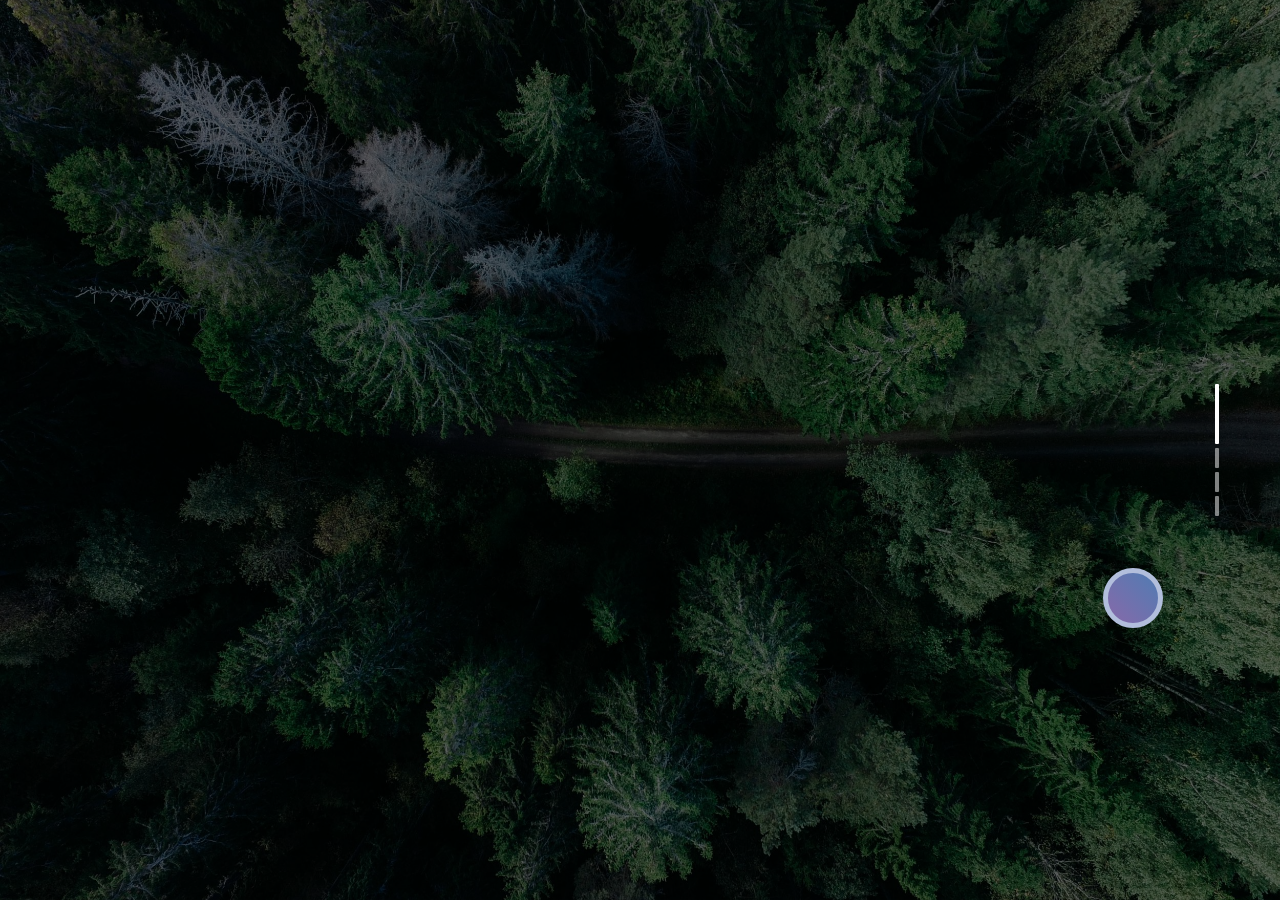
==== commit e9713677: "major changes" ====
--- a/index.html
+++ b/index.html
@@ -13,6 +13,13 @@
 
     <!-- Compressed Styles -->
     <link href="css/slides.min.css?41331" rel="stylesheet" type="text/css" />
+
+        <link
+      rel="icon"
+      type="image/png"
+      sizes="16x16"
+      href="assets/img/favicon.png"
+    />
 
     <!-- Custom Styles -->
     <!-- <link href="css/custom.css" rel="stylesheet" type="text/css"> -->
@@ -260,6 +267,7 @@
     <nav class="side pole">
       <div class="navigation">
         <ul></ul>
+        
       </div>
     </nav>
 
@@ -281,19 +289,49 @@
                 <span class="opacity-8"
                   >MY NAME IS ALEXANDRU BACIU (ANDI), AND I AM A FRONT END DEVELOPER.
                   <br />
-                  LET'S GET TO KNOW EACH OTHER.</span
-                >
-              </p>
-            </div>
+                  LET'S GET TO KNOW EACH OTHER.
+                <br />
+                 <br>
+              <br>
+              Click on the button for Portfolio &#128073;
+            
+              </span>
+              <br>
+              <br>
+                  <div class="floatingButtonWrap">
+    <div class="floatingButtonInner">
+        <a href="#" class="floatingButton">
+            <i class="fa fa-plus icon-default"></i>
+        </a>
+        <ul class="floatingMenu">
+            
+            <li>
+                <a href="portfolio.html" target="_blank">Go To Portfolio</a>
+            </li>
+            
+        </ul>
+    </div>
+</div>
+
+    </div> 
+        
+           </div>
+           
           </div>
+          
         </div>
+        
       </div>
+      
       <div
         class="background"
         <p
         style="background-image: url(assets/img/background/first_bg.jpg)"
 
       </div>
+ <div id='arrow' class='fade-in'></div>
+  <div id='overlay' class='fade-in'></div>
+</div>
     </section>
 
     <!-- Slide 2 (#75) -->
@@ -307,15 +345,15 @@
                 <span class="opacity-8"
 =======
                   >Hi there! My name is Alexandru (Andi) Baciu, and I am from Bucharest. Ever since I was a child, I have always been very curious about all technologies and the Internet. I have a bachelor's and a master's degree in Marketing. Doing a lot of SEO and online ads campaigns, I've started to develop a passion for web development and I've led myself through a journey to become a Front End Developer. 
-                  <br />
-                  I started with some basic ideas and concepts about HTML 5, CSS with FLEXBOX, BOOTSTRAP 5, and some TailWind and Sass, after that I've moved on to JavaScript and some more difficult projects. My future plan is to develop a better understanding of JavaScript and start to develop projects using ReactJS and PHP. 
-
-                  <br />
-                  Also, did I say I love animals? 🐈</span
-                >
+                  <br>
+                     
+                  Also, did I say I love animals? 🐈</span>
+<br>
+<br>
+                
               </p>
+
             </div>
-
           </div>
         </div>
       </div>
@@ -415,244 +453,6 @@
       ></div>
     </section>
 
-    <!-- Popup Video -->
-    <div class="popup autoplay" data-popup-id="90-2">
-      <div class="close">
-        <svg>
-          <use
-            xmlns:xlink="http://www.w3.org/1999/xlink"
-            xlink:href="#close"
-          ></use>
-        </svg>
-      </div>
-      <div class="content">
-        <div class="container">
-          <div class="wrap">
-            <div class="fix-10-12">
-              <div class="embedVideo popupContent">
-                <iframe
-                  src="https://www.youtube.com/embed/g8yBqxTiHSs"
-                  frameborder="0"
-                  allow="accelerometer; autoplay; encrypted-media; gyroscope; picture-in-picture"
-                  allowfullscreen
-                ></iframe>
-              </div>
-            </div>
-          </div>
-        </div>
-      </div>
-    </div>
-
-    <!-- Slide 4 (#74) -->
-    <section class="slide fade-6 kenBurns">
-      <div class="content">
-        <div class="container">
-          <div class="wrap">
-            <div class="fix-10-12 toCenter">
-               <h1 class="ae-1">Portofolio</h1>
-              <h2 class="ae-1">Simply Complicated</h2>
-              <p class="ae-2">
-                <span class="opacity-8"
-                  >Creativity often consists of merely turning up what is
-                  already there. Did you know that right and left shoes were
-                  thought up only a little more than a century ago?
-                  <br>
-                  - Bernice Fitz-Gibbon</span
-                >
-              </p>
-            </div>
-
-            <div class="fix-12-12">
-              <ul class="grid grid-74 later equal margin-top-5">
-                <li
-                  class="col-3-12 col-tablet-1-2 col-phablet-1-1 ae-3 fromCenter"
-                >
-                  <a href="https://blur-background.netlify.app/" class="box-74">
-                    <div class="thumbnail-74">
-                      <img
-                        src="assets\img\background.png"
-                        class="wide"
-                        alt="Thumbnail"
-                      />
-                    </div>
-                    <div class="name-74 equalElement table wide">
-                      <div class="cell left top">
-                        <h3 class=""> Blur loading background</h3>
-                        <p class="tiny opacity-6 cropBottom">
-                          Technologies used: Javascript, Css, Html5
-                        </p>
-                      </div>
-                    </div>
-                  </a>
-                </li>
-                <li
-                  class="col-3-12 col-tablet-1-2 col-phablet-1-1 ae-4 fromCenter"
-                >
-                  <a href="https://excard.netlify.app/" class="box-74">
-                    <div class="thumbnail-74">
-                      <img
-                        src="assets\img\cards.png"
-                        class="wide"
-                        alt="Thumbnail"
-                      />
-                    </div>
-                    <div class="name-74 equalElement table wide">
-                      <div class="cell left top">
-                        <h3 class="">Expandable Cards</h3>
-                        <p class="tiny opacity-6 cropBottom">
-                          Technologies used: Javascript, Css, Html5
-                        </p>
-                      </div>
-                    </div>
-                  </a>
-                </li>
-                <li
-                  class="col-3-12 col-tablet-1-2 col-phablet-1-1 ae-5 fromCenter"
-                >
-                  <a href="https://hover-website.netlify.app/" class="box-74">
-                    <div class="thumbnail-74">
-                      <img
-                        src="assets\img\hoover.png"
-                        class="wide"
-                        alt="Thumbnail"
-                      />
-                    </div>
-                    <div class="name-74 equalElement table wide">
-                      <div class="cell left top">
-                        <h3 class="">Hoover effect on text-box</h3>
-                        <p class="tiny opacity-6 cropBottom">
-                          Technologies used: Javascript, Css, Html5
-
-                        </p>
-                      </div>
-                    </div>
-                  </a>
-                </li>
-
-                <li
-                  class="col-3-12 col-tablet-1-2 col-phablet-1-1 ae-5 fromCenter"
-                >
-                  <a href="https://clocky-website.netlify.app/" class="box-74">
-                    <div class="thumbnail-74">
-                      <img
-                        src="assets\img\clock.png"
-                        class="wide"
-                        alt="Thumbnail"
-                      />
-                    </div>
-                    <div class="name-74 equalElement table wide">
-                      <div class="cell left top">
-                        <h3 class="">Simple clock</h3>
-                        <p class="tiny opacity-6 cropBottom">
-                         Technologies used: Javascript, Css, Html5
-                        </p>
-                      </div>
-                    </div>
-                  </a>
-                </li>
-
-                <li
-                  class="col-3-12 col-tablet-1-2 col-phablet-1-1 ae-5 fromCenter"
-                >
-                  <a href="https://speed-text-effect.netlify.app/" class="box-74">
-                    <div class="thumbnail-74">
-                      <img
-                        src="assets\img\speed.png"
-                        class="wide"
-                        alt="Thumbnail"
-                      />
-                    </div>
-                    <div class="name-74 equalElement table wide">
-                      <div class="cell left top">
-                        <h3 class="">Speed effect applied on text</h3>
-                        <p class="tiny opacity-6 cropBottom">
-                          Technologies used: Javascript, Css, Html5
-                        </p>
-                      </div>
-                    </div>
-                  </a>
-                </li>
-
-                <li
-                  class="col-3-12 col-tablet-1-2 col-phablet-1-1 ae-5 fromCenter"
-                >
-                  <a href="https://github.com/andibp97/Youtube-donwloader-mp3-video" class="box-74">
-                    <div class="thumbnail-74">
-                      <img
-                        src="assets\img\yt.jpg"
-                        class="wide"
-                        alt="Thumbnail"
-                      />
-                    </div>
-                    <div class="name-74 equalElement table wide">
-                      <div class="cell left top">
-                        <h3 class="">Two versions of an Youtube Downloader, for .mp3 and various video formats</h3>
-                        <p class="tiny opacity-6 cropBottom">
-                          Technologies used: Python
-
-                        </p>
-                      </div>
-                    </div>
-                  </a>
-                </li>
-
-                <li
-                  class="col-3-12 col-tablet-1-2 col-phablet-1-1 ae-5 fromCenter"
-                >
-                  <a href="https://github.com/andibp97/Password-Generator" class="box-74">
-                    <div class="thumbnail-74">
-                      <img
-                        src="assets\img\pass.jpg"
-                        class="wide"
-                        alt="Thumbnail"
-                      />
-                    </div>
-                    <div class="name-74 equalElement table wide">
-                      <div class="cell left top">
-                        <h3 class="">Password Generator</h3>
-                        <p class="tiny opacity-6 cropBottom">
-                          Technologies used: Python
-
-                        </p>
-                      </div>
-                    </div>
-                  </a>
-                </li>
-
-                <li
-                  class="col-3-12 col-tablet-1-2 col-phablet-1-1 ae-5 fromCenter"
-                >
-                  <a href="#" class="box-74">
-                    <div class="thumbnail-74">
-                      <img
-                        src="assets\img\wedding.png"
-                        class="wide"
-                        alt="Thumbnail"
-                      />
-                    </div>
-                    <div class="name-74 equalElement table wide">
-                      <div class="cell left top">
-                        <h3 class="">Custom Wedding Website</h3>
-                        <p class="tiny opacity-6 cropBottom">
-                          Technologies used: JavaScript, Html, Css, React, APi, MySql, Google Sheets
-
-                        </p>
-                      </div>
-                    </div>
-                  </a>
-                </li>
-
-               
-               </ul>
-            </div>
-          </div>
-        </div>
-      </div>
-      <div
-        class="background"
-        style="background-image: url(assets/img/background/img-74.jpg)"
-      ></div>
-    </section>
 
     <!-- Slide 5 (#57) -->
     <section class="slide fade-6 kenBurns">
--- a/css/slides.min.css
+++ b/css/slides.min.css
@@ -1 +1,10909 @@
-@charset "UTF-8";.dialog,body,html{-webkit-tap-highlight-color:transparent}body,html,img{max-width:100%}.button.actionButton svg,.button.play svg,.button:not(.stroke) svg,.slide.whiteSlide .button.actionButton svg,.slides{fill:#fff}.button svg,.button svg *{pointer-events:none!important}.material-icons,.slides{-webkit-font-smoothing:antialiased}.button,.container .wrap,.slides-form.center input,.slides-form.center textarea{text-align:center}.button,.material-icons,.music-96 .sc-trackslist a,.navigation li[data-title]:before,.nobr,.nowrap,.panel .sections .menu,.panel .sections>div{white-space:nowrap}a,abbr,acronym,address,applet,article,aside,audio,b,big,blockquote,body,canvas,caption,center,cite,code,dd,del,details,dfn,div,dl,dt,em,embed,fieldset,figcaption,figure,footer,form,h1,h2,h3,h4,h5,h6,header,hgroup,hr,html,i,iframe,img,ins,kbd,label,legend,li,mark,menu,nav,object,ol,output,p,pre,q,ruby,s,samp,section,small,span,strike,strong,sub,summary,sup,table,tbody,td,tfoot,th,thead,time,tr,tt,u,ul,var,video{border:0;vertical-align:baseline;margin:0;padding:0}article,aside,details,figcaption,figure,footer,header,hgroup,menu,nav,section{display:block}.button,.button.actionButton,.dot,.dot:after,.material-icons,img{display:inline-block}li,ol,ul{list-style:none}blockquote,q{quotes:none}blockquote:after,blockquote:before,q:after,q:before{content:none}table{border-collapse:collapse;border-spacing:0}b,strong{font-weight:600}html{position:static!important;top:0!important;box-sizing:border-box;margin:0;padding:0;overflow:hidden;-webkit-backface-visibility:hidden;backface-visibility:hidden}*,:after,:before{box-sizing:inherit}body{position:absolute;width:100%;height:100%}body,html{overflow-x:hidden}html.scrollable,html.scrollable body{overflow-y:auto;-webkit-overflow-scrolling:touch}.button,.content,.slide{overflow:hidden}img.round{border-radius:999px}img.rounded{border-radius:6px}.slides{color:#fff;font-family:Roboto,sans-serif;-webkit-hyphens:none;-ms-hyphens:none;hyphens:none;background:#111}.slides.bodyWhite{background:#fff}.slides.desktopSwipe{cursor:-webkit-grab}.slides.desktopSwipe:active{cursor:-webkit-grabbing}.slides.desktopSwipe .slide .container .wrap{cursor:inherit}.button,.dropdownTrigger,.helpBubble,.popupTrigger,.sidebarTrigger,.videoThumbnail,a{cursor:pointer}a{color:inherit;text-decoration:none;transition:.35s}a.underline{text-decoration:underline}.button,.dialog li{text-decoration:none}a:hover{transition:.15s;opacity:.8}.h1,h1{font-size:42px;line-height:1.285;font-weight:300;margin-bottom:20px;letter-spacing:-.036em}.h1.big,h1.big{font-size:58px;line-height:1;font-weight:100}.h1.huge,h1.huge{font-size:64px;line-height:1.218751;letter-spacing:-.04em;margin-bottom:40px;font-weight:100}.h2,.h3,h2,h3{font-weight:400}.h1.small,h1.small{font-size:46px}.h1.micro,h1.micro{font-size:34px}.h2,h2{font-size:35px;line-height:1.17;margin-bottom:15px}.h2.small,h2.small{font-size:28px}.h2.micro,h2.micro{font-size:19px}.h2.huge,h2.huge{font-size:42px}.h3,h3{font-size:20px;margin-bottom:12px}.h3.large,h3.large{font-size:32px}.h3.big,h3.big{font-size:24px}.h3.small,h3.small{font-size:20px}.h3.micro,h3.micro{font-size:16px}.h3+.h1,.h3+h1,h3+.h1,h3+h1{margin-top:30px}.h4,h4{font-size:18px;margin-bottom:10px}.h5,h5{font-size:16px}.h6,h6{font-size:14px}.p,blockquote,p{font-size:22px;line-height:1.6363636364;margin-bottom:30px;font-weight:300}.p.hero,blockquote.hero,p.hero{font-size:28px;line-height:1.5;margin-bottom:25px}.p.large,blockquote.large,p.large{font-size:32px;line-height:1.4}.p.small,blockquote.small,p.small{font-size:18px;line-height:1.36;margin-bottom:20px}.p.tiny,blockquote.tiny,p.tiny{font-size:16px;line-height:1.625;margin-bottom:12px;font-weight:400}.p.micro,blockquote.micro,p.micro{font-size:14px;line-height:1.5714;margin-bottom:20px;margin-top:2px}blockquote{padding-left:2em;border-left:2px solid}small{font-size:17px;line-height:1.3}small .small{font-size:14px;line-height:1.28}.list.circle li{list-style-type:circle}.list.disc li{list-style-type:disc}.list.square li{list-style-type:square}@media (max-width:1023px){.h1,.h1.big,.h1.huge,h1,h1.big,h1.huge{font-size:40px;margin-bottom:20px}p.hero{font-size:22px}.h1.small,h1.small{font-size:32px}.mobileCrop{margin:0!important}.mobileCropBottom{margin-bottom:0!important}.mobileCropTop{margin-top:0!important}.mobileCropLeft{margin-left:0!important}.mobileCropRight{margin-right:0!important}}@media (max-width:319px){.h1.big,.h1.huge,h1.big,h1.huge{font-size:32px}}.button{border-radius:4px;padding:16px 24px 17px;color:#fff;border:none;outline:0;background:#202020;font-size:16px;font-weight:500;vertical-align:top;-webkit-backface-visibility:hidden;backface-visibility:hidden;letter-spacing:normal!important;position:relative;-webkit-transform:translate3d(0,0,0);transform:translate3d(0,0,0);box-shadow:0 1px 4px rgba(0,0,0,.1),0 2px 4px rgba(0,0,0,.1);-webkit-appearance:none;margin-bottom:10px;transition:.3s;-webkit-user-select:none!important;-moz-user-select:none!important;-ms-user-select:none!important;user-select:none!important}.content,.slide.active{-webkit-backface-visibility:hidden}.popup .button,.slide .button{margin-left:5px;margin-right:5px}.popup .button.small,.slide .button.small{margin-left:4px;margin-right:4px}.button.wide{margin-left:0!important;margin-right:0!important}.button .material-icons{vertical-align:bottom;margin-top:-5px;margin-bottom:-2px;margin-right:8px;-webkit-user-select:none!important;-moz-user-select:none!important;-ms-user-select:none!important;user-select:none!important}.button .material-icons.small{font-size:18px;margin:0 6px 0 0}.button .material-icons.right{margin-left:11px;margin-right:0}.button svg{width:22px;height:22px;margin-top:-3px;top:2px;vertical-align:bottom;margin-right:14px;position:relative}.button svg.right{margin-right:0;margin-left:14px}.button.actionButton{height:42px;width:42px;padding:12px;border-radius:25px;z-index:999;background:rgba(0,0,0,.3);line-height:1;box-shadow:0 0 0 1px rgba(255,255,255,.05);cursor:pointer;-ms-touch-action:manipulation;touch-action:manipulation;vertical-align:top}.button.actionButton svg{width:18px;height:18px}.button.actionButton .material-icons{margin:0;position:relative;left:-3px;top:-3px;font-size:24px}.button.actionButton.big{width:50px;height:50px;padding:16px}.button.actionButton.big .material-icons{font-size:24px}.button.actionButton.big svg{width:22px;height:22px;left:-2px;top:0}.button.actionButton.stroke{box-shadow:none;padding:10px}.button.actionButton:hover:not(:active){-webkit-transform:translateY(0)!important;transform:translateY(0)!important}.button.actionButton.rounded{border-radius:6px}.button.actionButton.sound [class*=sound-]{position:absolute;opacity:0;transition:.5s;left:13px;top:16px}.button.actionButton.sound.stroke [class*=sound-]{left:11px;top:14px}.button.actionButton.sound.playing .sound-on,.button.actionButton.sound:not(.playing) .sound-off{opacity:1}.button.actionButton.transparent{background-color:transparent}.button:hover{box-shadow:0 6px 7px 0 rgba(0,0,0,.15),0 0 5px 0 rgba(0,0,0,.1);opacity:1;-webkit-transform:translateY(-2px)!important;transform:translateY(-2px)!important;transition:.35s!important}.button:hover:after{opacity:.5}.button:active{box-shadow:0 3px 6px 0 rgba(0,0,0,.1),0 0 10px 0 rgba(0,0,0,.1),0 1px 4px -1px rgba(0,0,0,.1);-webkit-transform:translateY(0)!important;transform:translateY(0)!important;transition:.35s!important}.button.shade:after,.dot:after{transition:.25s;content:""}.button:active:after{opacity:1}.button.uppercase{font-size:15px;padding-top:17px;padding-bottom:17px}.button.lowercase{text-transform:lowercase;letter-spacing:0;font-weight:300}.button.round{border-radius:99px;padding-left:28px;padding-right:28px}.button.stroke,.button.thin-stroke{background-color:transparent!important;padding:14px 22px 15px;color:#202020}.button.rounded{border-radius:6px}.button.rectangular{border-radius:1px}.button.square{border-radius:0}.button.thin-stroke{font-weight:300;border:1px solid}.slide.whiteSlide .button.thin-stroke{color:#202020}.button.stroke{border:2px solid}.slide.whiteSlide .button.stroke{color:#202020}.button.stroke.round{padding-left:26px;padding-right:26px}.button.stroke.uppercase{padding-top:15px;padding-bottom:15px}.button.stroke.uppercase svg{margin-bottom:-2px}.button.stroke.uppercase.small{padding:11px 15px}.button.stroke.small{border:1px solid;padding-top:9px;padding-bottom:9px}@media (min-width:768px){.button.stroke.big{padding:19px 30px}.button.stroke.big.uppercase{padding-top:21px;padding-bottom:21px}}.button.stroke:not(.flat):hover{box-shadow:inset 0 -100px 0 rgba(41,41,41,.05),0 4px 6px 0 rgba(0,0,0,.1),0 1px 10px 0 rgba(0,0,0,.1),0 2px 4px -1px rgba(0,0,0,.1)}.button.empty,.button.flat:not(:hover){box-shadow:none}.button.small{font-size:15px;font-weight:500;padding:10px 16px}.button.small .material-icons{vertical-align:bottom;position:relative;font-size:20px;margin-right:8px;bottom:1px}.button.small .material-icons.right{margin-left:8px;margin-right:0}.button.small svg{width:18px;height:18px;margin-right:10px;top:0}.button.small svg.right{margin-right:0;margin-left:10px}.button.small.round{padding-left:18px;padding-right:18px}.button.small.rounded{border-radius:6px}.button.small.uppercase{font-size:12px;padding:12px 16px;letter-spacing:.125em}.button.small.uppercase.round{padding-left:19px;padding-right:19px}@media (min-width:768px){.button.big{font-size:20px;padding:21px 32px}.button.big.round{padding-left:36px;padding-right:36px}.button.big.rounded{border-radius:7px}.button.big.uppercase{font-size:17px;padding:23px 32px}.button.big.uppercase.round{padding-left:36px;padding-right:36px}.button.big .material-icons{vertical-align:bottom;margin-right:16px;font-size:30px}.button.big .material-icons.right{margin-left:16px;margin-right:0}.button.big svg{width:27px;height:27px;margin-right:16px;top:1px}.button.big svg.right{margin-right:0;margin-left:16px}}.button.empty,.button.hollow{padding:0!important;background-color:transparent!important;font-size:0!important}.button.play,.panel .sections>div.right ul.crop li:last-child{margin-right:0}.button.empty{margin:0}.button.hollow{box-shadow:none!important}.button.hollow svg{margin:0}.button.shade{position:relative}.button.shade:after{position:absolute;top:0;left:0;width:100%;height:100%;background:#292929;opacity:0}.button.shade:hover:after{opacity:.15}.button.shade:active:after{opacity:.2}.button.play{width:90px;height:90px;border-radius:50%;padding:27px;margin-left:0}.button.play svg{width:35px;height:36px;margin:0}.button.play.small{width:60px;height:60px;border-radius:50%;padding:20px 19px}.button.play.small svg{fill:#fff;width:23px;height:23px}.button.play:hover{-webkit-transform:scale(1.05);transform:scale(1.05)}.button.gradient{position:relative}.button.gradient:before{content:"";position:absolute;top:0;left:0;width:100%;height:100%;background:linear-gradient(to bottom,#fff 0,#000 100%);z-index:-1;opacity:.1}.slide.whiteSlide .button.white:hover{box-shadow:0 4px 6px 0 rgba(0,0,0,.1),0 1px 10px 0 rgba(0,0,0,.1)}.slide.whiteSlide .button.white:hover:after{opacity:.3}.roundButton{border-radius:50px;height:50px;width:50px;padding:14px;margin:5px}.roundButton svg{bottom:2px}@media (max-width:319px){.button.uppercase,.uppercase{letter-spacing:.07em}}.button.uppercase,.h1.uppercase,.h2.uppercase,.h3.uppercase,.h4.uppercase,.p.uppercase,h1.uppercase,h2.uppercase,h3.uppercase,h4.uppercase,h5.uppercase,p.uppercase{letter-spacing:.125em!important;text-indent:-.1em!important;font-weight:700!important}.material-icons{font-family:'Material Icons';font-weight:400;font-style:normal;font-size:24px;line-height:1;text-transform:none;letter-spacing:normal;word-wrap:normal;direction:ltr;text-rendering:optimizeLegibility;-moz-osx-font-smoothing:grayscale;-webkit-font-feature-settings:'liga';font-feature-settings:'liga'}.slides-form,.slides-form button{font-family:inherit}.material-icons.md-18{font-size:18px}.material-icons.md-24{font-size:24px}.material-icons.md-36{font-size:36px}.material-icons.md-48{font-size:48px}.slide.whiteSlide svg{fill:#202020}.embedContainer,.svgContainer{position:relative;width:100%;height:0;padding:0}.embedContainer .scale,.svgContainer svg.scale{position:absolute;height:100%;width:100%;left:0;top:0}.dots{font-size:0}.dot{padding:7px}.dot:after{width:6px;height:6px;background:#fff;border-radius:50%;opacity:.5}.dot.big .dot:after{width:14px;height:14px}.slide.whiteSlide .dot:after{background:#202020}.dot:hover:after{-webkit-transform:scale(1.33333);transform:scale(1.33333);opacity:1}.dot.selected:after,.dot:active:after{opacity:1;-webkit-transform:scale(1.675);transform:scale(1.675)}.tabs{color:#fff;max-width:260px;border-radius:5px}.tabs li{padding:16px 20px;letter-spacing:2.5px;font-size:12px;transition:.15s;margin-top:-1px;border:1px solid rgba(255,255,255,.3)}.tabs li:not(:last-child){border-bottom:0}.tabs li:first-child{border-radius:4px 4px 0 0}.tabs li:last-child{border-radius:0 0 4px 4px}.tabs li.selected{background:#fff;color:#202020}.slide.whiteSlide .tabs li{border-color:#e5e5e5;color:#202020}.slide.whiteSlide .tabs li.selected{background:#202020;border-color:#202020;color:#fff}.links li{font-size:17px;letter-spacing:0;padding:4px 0}.slides-form{font-size:0;margin-top:-5px}.slides-form textarea{max-height:200px;max-width:100%;min-height:130px;font-weight:400}.slides-form textarea.d{border-radius:15px!important}.slides-form .label,.slides-form label{display:block;font-size:14px;margin-top:12px;margin-bottom:2px}.slides-form .label.uppercase,.slides-form label.uppercase{font-size:14px}.slides-form input[type=tel],.slides-form input[type=number],.slides-form input[type=text],.slides-form input[type=name],.slides-form input[type=email],.slides-form input[type=password],.slides-form select,.slides-form textarea{font-family:inherit;position:relative;background:#fff;padding:15px 16px 16px;border:none;font-size:16px;color:#242424;outline:0;border-radius:4px;width:100%;-webkit-appearance:none;-moz-appearance:none;appearance:none;border:1px solid rgba(0,0,0,.1);transition:.15s}.slides-form input[type=tel].flat,.slides-form input[type=tel]:focus,.slides-form input[type=tel]:hover,.slides-form input[type=number].flat,.slides-form input[type=number]:focus,.slides-form input[type=number]:hover,.slides-form input[type=text].flat,.slides-form input[type=text]:focus,.slides-form input[type=text]:hover,.slides-form input[type=name].flat,.slides-form input[type=name]:focus,.slides-form input[type=name]:hover,.slides-form input[type=email].flat,.slides-form input[type=email]:focus,.slides-form input[type=email]:hover,.slides-form input[type=password].flat,.slides-form input[type=password]:focus,.slides-form input[type=password]:hover,.slides-form select.flat,.slides-form select:focus,.slides-form select:hover,.slides-form textarea.flat,.slides-form textarea:focus,.slides-form textarea:hover{border-color:rgba(0,0,0,.2)}.slides-form input[type=tel]:focus,.slides-form input[type=number]:focus,.slides-form input[type=text]:focus,.slides-form input[type=name]:focus,.slides-form input[type=email]:focus,.slides-form input[type=password]:focus,.slides-form select:focus,.slides-form textarea:focus{border-color:#2196F3;z-index:10}.slides-form input[type=tel]:focus::-webkit-input-placeholder,.slides-form input[type=number]:focus::-webkit-input-placeholder,.slides-form input[type=text]:focus::-webkit-input-placeholder,.slides-form input[type=name]:focus::-webkit-input-placeholder,.slides-form input[type=email]:focus::-webkit-input-placeholder,.slides-form input[type=password]:focus::-webkit-input-placeholder,.slides-form select:focus::-webkit-input-placeholder,.slides-form textarea:focus::-webkit-input-placeholder{color:#242424;font-weight:400;opacity:0}.slides-form input[type=tel]:focus:-moz-placeholder,.slides-form input[type=number]:focus:-moz-placeholder,.slides-form input[type=text]:focus:-moz-placeholder,.slides-form input[type=name]:focus:-moz-placeholder,.slides-form input[type=email]:focus:-moz-placeholder,.slides-form input[type=password]:focus:-moz-placeholder,.slides-form select:focus:-moz-placeholder,.slides-form textarea:focus:-moz-placeholder{color:#242424;font-weight:400;opacity:0}.slides-form input[type=tel]:focus::-moz-placeholder,.slides-form input[type=number]:focus::-moz-placeholder,.slides-form input[type=text]:focus::-moz-placeholder,.slides-form input[type=name]:focus::-moz-placeholder,.slides-form input[type=email]:focus::-moz-placeholder,.slides-form input[type=password]:focus::-moz-placeholder,.slides-form select:focus::-moz-placeholder,.slides-form textarea:focus::-moz-placeholder{color:#242424;font-weight:400;opacity:0}.slides-form input[type=tel]:focus:-ms-input-placeholder,.slides-form input[type=number]:focus:-ms-input-placeholder,.slides-form input[type=text]:focus:-ms-input-placeholder,.slides-form input[type=name]:focus:-ms-input-placeholder,.slides-form input[type=email]:focus:-ms-input-placeholder,.slides-form input[type=password]:focus:-ms-input-placeholder,.slides-form select:focus:-ms-input-placeholder,.slides-form textarea:focus:-ms-input-placeholder{color:#242424;font-weight:400;opacity:0}.slides-form input[type=tel].round,.slides-form input[type=number].round,.slides-form input[type=text].round,.slides-form input[type=name].round,.slides-form input[type=email].round,.slides-form input[type=password].round,.slides-form select.round,.slides-form textarea.round{border-radius:50px;padding-left:22px;padding-right:22px}.slides-form input[type=tel].rounded,.slides-form input[type=number].rounded,.slides-form input[type=text].rounded,.slides-form input[type=name].rounded,.slides-form input[type=email].rounded,.slides-form input[type=password].rounded,.slides-form select.rounded,.slides-form textarea.rounded{border-radius:6px}.slides-form input[type=tel]:after,.slides-form input[type=number]:after,.slides-form input[type=text]:after,.slides-form input[type=name]:after,.slides-form input[type=email]:after,.slides-form input[type=password]:after,.slides-form select:after,.slides-form textarea:after{content:"";position:absolute;top:0;left:0;right:0;bottom:0;background:#fff}@media (min-width:768px){.slides-form input[type=tel],.slides-form input[type=number],.slides-form input[type=text],.slides-form input[type=name],.slides-form input[type=email],.slides-form input[type=password],.slides-form select,.slides-form textarea{max-width:300px}}.slides-form input[type=tel]::-webkit-input-placeholder,.slides-form input[type=number]::-webkit-input-placeholder,.slides-form input[type=text]::-webkit-input-placeholder,.slides-form input[type=name]::-webkit-input-placeholder,.slides-form input[type=email]::-webkit-input-placeholder,.slides-form input[type=password]::-webkit-input-placeholder,.slides-form select::-webkit-input-placeholder,.slides-form textarea::-webkit-input-placeholder{color:#242424;font-weight:400;opacity:.5}.slides-form input[type=tel]:-moz-placeholder,.slides-form input[type=number]:-moz-placeholder,.slides-form input[type=text]:-moz-placeholder,.slides-form input[type=name]:-moz-placeholder,.slides-form input[type=email]:-moz-placeholder,.slides-form input[type=password]:-moz-placeholder,.slides-form select:-moz-placeholder,.slides-form textarea:-moz-placeholder{color:#242424;font-weight:400;opacity:.5}.slides-form input[type=tel]::-moz-placeholder,.slides-form input[type=number]::-moz-placeholder,.slides-form input[type=text]::-moz-placeholder,.slides-form input[type=name]::-moz-placeholder,.slides-form input[type=email]::-moz-placeholder,.slides-form input[type=password]::-moz-placeholder,.slides-form select::-moz-placeholder,.slides-form textarea::-moz-placeholder{color:#242424;font-weight:400;opacity:.5}.slides-form input[type=tel]:-ms-input-placeholder,.slides-form input[type=number]:-ms-input-placeholder,.slides-form input[type=text]:-ms-input-placeholder,.slides-form input[type=name]:-ms-input-placeholder,.slides-form input[type=email]:-ms-input-placeholder,.slides-form input[type=password]:-ms-input-placeholder,.slides-form select:-ms-input-placeholder,.slides-form textarea:-ms-input-placeholder{color:#242424;font-weight:400;opacity:.5}.slides-form textarea.round{border-radius:25px}.slides-form select{background-image:url('data:image/svg+xml;charset=UTF-8,<svg xmlns="http://www.w3.org/2000/svg" width="37" height="7"><path fill="#303030" d="M14.022 0l5.978 6 6-6z" /></svg>');background-repeat:no-repeat;background-position:right;-webkit-appearance:none;-moz-appearance:none;appearance:none}.slides-form button[type=submit],.slides-form input[type=tel],.slides-form input[type=number],.slides-form input[type=submit],.slides-form input[type=text],.slides-form input[type=name],.slides-form input[type=email],.slides-form input[type=password],.slides-form select,.slides-form textarea{margin:5px}@media (max-width:768px){.slides-form button[type=submit],.slides-form input[type=tel],.slides-form input[type=number],.slides-form input[type=submit],.slides-form input[type=text],.slides-form input[type=name],.slides-form input[type=email],.slides-form input[type=password],.slides-form select,.slides-form textarea{margin-left:auto!important;margin-right:auto!important;width:100%;display:block!important}}.slides-form button[type=submit].wide,.slides-form input[type=tel].wide,.slides-form input[type=number].wide,.slides-form input[type=submit].wide,.slides-form input[type=text].wide,.slides-form input[type=name].wide,.slides-form input[type=email].wide,.slides-form input[type=password].wide,.slides-form label.wide,.slides-form select.wide,.slides-form textarea.wide{max-width:100%;width:100%;margin-left:0!important;margin-right:0!important}@media (min-width:769px){.slides-form input.pair{width:50%!important;max-width:50%!important;border-top-right-radius:0!important;border-bottom-right-radius:0!important;margin-left:0;margin-right:0}.slides-form input.pair+.pair{width:calc(50% + 1px)!important;max-width:calc(50% + 1px)!important;margin-left:-1px;border-radius:0 4px 4px 0!important}}.container,.content,.popup:not(.youtube) .background iframe,.slide,.slide:not(.youtube) .background iframe{width:100%;height:100%}.slide{position:fixed;background:#202020;color:#fff;z-index:10}.slide.active{-webkit-transform-style:preserve-3d;transform-style:preserve-3d;backface-visibility:hidden}.mobile .slide{visibility:hidden}.mobile .slide.active{visibility:visible}.slide.whiteSlide{color:#202020;background:#fff}.content{position:absolute;backface-visibility:hidden;top:0;left:0;z-index:100;-webkit-overflow-scrolling:touch}.content.scrollBar{overflow-y:auto}.windows .defaultScroll .content{overflow:auto;overflow-x:hidden}.mobile .content{overflow:auto;overflow-x:hidden;-webkit-overflow-scrolling:touch}.container .wrap .overflowHidden,.pad,.slide.video .background,.videoThumbnail{overflow:hidden}.fade .content{background:rgba(0,0,0,.6)}.dropdown.share li:after,.fade-1 .content{background:rgba(0,0,0,.1)}.fade-2 .content{background:rgba(0,0,0,.2)}.fade-3 .content{background:rgba(0,0,0,.3)}.fade-4 .content{background:rgba(0,0,0,.4)}.fade-5 .content{background:rgba(0,0,0,.5)}.fade-6 .content{background:rgba(0,0,0,.6)}.fade-7 .content{background:rgba(0,0,0,.7)}.fade-8 .content{background:rgba(0,0,0,.8)}.fade-9 .content{background:rgba(0,0,0,.9)}.whiteSlide[class*=fade] .content{background:rgba(255,255,255,.85)}.container{display:table;table-layout:fixed;position:relative}.container .wrap{display:table-cell;vertical-align:middle;overflow:hidden}.container .wrap .spaceWrap,.container .wrap.spaceWrap,.container .wrap:not(.noSpaces){padding:120px calc(8% + 15px)}.container .wrap *{-webkit-user-select:text;-moz-user-select:text;-ms-user-select:text;user-select:text}.popup .background,.slide .background{position:absolute;top:0;left:0;width:100%;height:100%;background-position:center;background-size:cover;-webkit-backface-visibility:hidden;backface-visibility:hidden}.popup .background iframe,.slide .background iframe{border:0;position:absolute;top:0;left:0}.pad,.videoThumbnail.rounded{border-radius:6px}.fix-1-12{max-width:93px!important}.fix-2-12{max-width:186px!important}.fix-3-12{max-width:279px!important}.fix-4-12{max-width:371px!important}.fix-5-12{max-width:464px!important}.fix-6-12{max-width:557px!important}.fix-7-12{max-width:650px!important}.fix-8-12{max-width:743px!important}.fix-9-12{max-width:836px!important}.fix-10-12{max-width:928px!important}.fix-11-12{max-width:1021px!important}.fix-12-12{max-width:1114px!important}[class*=fix-]{width:100%!important;margin-left:auto!important;margin-right:auto!important;float:none}.toLeft,.toLeft[class*=fix-]{margin-left:0!important;margin-right:auto!important}.toRight,.toRight[class*=fix-]{margin-right:0!important;margin-left:auto!important;float:right}.toCenter{margin-left:auto!important;margin-right:auto!important}.shiftImage{margin-top:-15%;margin-bottom:-100%}.shiftImageVertical{margin-right:-100%;max-width:none}.slide.video .background video{position:absolute;top:50%;left:50%;min-width:100%;min-height:100%;width:auto;height:auto;z-index:-100;-webkit-transform:translateX(-50%) translateY(-50%);transform:translateX(-50%) translateY(-50%);background-size:cover}.slide.video .background video::-webkit-media-controls{display:none!important}.slide.video .background video::-webkit-media-controls-panel{display:none!important;-webkit-appearance:none}.slide.video .background video::-webkit-media-controls-start-playback-button{display:none!important;-webkit-appearance:none}html:not(.mobile) .slide.video .background[style]{background:0 0!important}.mobile .slide.video .background[style] video{display:none}.videoThumbnail{position:relative;font-size:0;line-height:0}.videoThumbnail:before{content:"";position:absolute;top:0;left:0;height:100%;width:100%;background:url(../assets/svg/video-icon.svg) center center no-repeat;transition:.5s}.videoThumbnail:not(.noTint):hover:after{background-color:rgba(0,0,0,.15)}.videoThumbnail:hover:before{-webkit-transform:scale(1.1);transform:scale(1.1);transition:.25s}.videoThumbnail:active:before{opacity:.8}.videoThumbnail.small{max-width:200px;display:block}.videoThumbnail.small:before{background-size:44px}.button.empty.shadow:hover,.shadow{box-shadow:0 10px 40px rgba(0,0,0,.2)}.pad{padding:10%;color:#202020;background:#fff;box-shadow:0 1px 4px rgba(0,0,0,.1),0 2px 4px rgba(0,0,0,.1)}.pad.shadow,.pad.shadowHover:hover{box-shadow:0 10px 40px rgba(0,0,0,.2)}.pad.shadow.stroke{background:0 0;transition:.15s;color:#fff}.pad.shadow.stroke:hover{background:#fff;color:#202020;transition:.15s}.pad.shadowHover{transition:.5s}.pad small{font-size:15px;line-height:1.45;margin:15px 0}.resizing .equalElement{transition:0s!important}.hr{position:relative;height:1px;width:100%}@media (max-width:1023px){.shiftImage{margin-top:0!important;margin-bottom:0!important}.shiftImageVertical{margin-right:0!important;max-width:100%!important}}@media (min-width:1024px){.hideForDesktop{display:none!important}.showForDesktop{display:block!important}}@media (max-width:1024px){.hideForTablet{display:none!important}.showForTablet{display:block!important}.showForTabletInline{display:inline!important}}@media (max-width:767px){.pad.collapse,.pad.shadow{box-shadow:none}.pad.collapse{background:inherit;color:inherit;border:none;padding:0!important;overflow:inherit;border-radius:0;transition:0s!important}.hideForPhablet{display:none!important}}@media (max-width:768px){.showForPhablet{display:block!important}.showForPhabletInline{display:inline!important}}@media (max-width:435px){.hideForPhone{display:none!important}.showForPhone{display:block!important}.showForPhoneInline{display:inline!important}}html.mobile .hideForMobile{display:none!important}html.mobile .showForMobile{display:block!important}html.mobile .showForMobileInline{display:inline!important}.helpBubble:after{content:"?";font-size:14px;width:17px;height:17px;line-height:1.2;background:#202020;opacity:.3;color:#fff;border-radius:50%;display:inline-block;margin-left:4px;font-weight:700;transition:.25s}.helpBubble .helpMessage{background:rgba(255,255,255,.98);color:#202020;font-size:16px;line-height:1.625;position:absolute;z-index:10;box-shadow:0 1px 8px rgba(0,0,0,.07),0 6px 8px rgba(0,0,0,.05);padding:17px;text-align:left;bottom:50%;margin-bottom:5px;-webkit-transform:translateY(10px) scale(.95);transform:translateY(10px) scale(.95);transition:.25s;opacity:0;pointer-events:none;color:rgba(48,48,48,.7)}.mobile .simplifiedMobile .panel.hideOnScroll,.panel,.scroll .panel.hideOnScroll{position:fixed}.panel.black,.panel.white{box-shadow:0 1px 1px rgba(0,0,0,.07)}.panel.bottom,.side{bottom:0}.helpBubble .helpMessage strong{color:#303030}.helpBubble:hover .helpMessage{pointer-events:all;-webkit-transform:translateY(0) scale(1);transform:translateY(0) scale(1);opacity:1}.helpBubble:hover:after{opacity:1}.panel{left:0;width:100%;padding:10px 30px;z-index:200;text-align:center;font-size:16px;pointer-events:none;-webkit-backface-visibility:hidden;backface-visibility:hidden;-webkit-user-select:none;-moz-user-select:none;-ms-user-select:none;user-select:none;-webkit-transform:translate3d(0,0,0);transform:translate3d(0,0,0)}.panel.top{top:0}.panel.white{background:rgba(255,255,255,.975)!important}.panel.black{background-color:rgba(0,0,0,.8)!important}.animateOnEvent .panel.top,.animated .panel.top,.hidePanel-top .panel.top.hideOnScroll,.slides.firstSlide .panel.top.exceptFirstSlide,.slides.lastSlide .panel.top.exceptLastSlide,.slides:not(.firstSlide) .panel.top.firstSlideOnly,.slides:not(.firstSlide):not(.lastSlide) .panel.top.firstAndLastSlidesOnly,.slides:not(.lastSlide) .panel.top.lastSlideOnly{-webkit-transform:translate3d(0,-100%,0);transform:translate3d(0,-100%,0);opacity:0}.animateOnEvent .panel.bottom,.animated .panel.bottom,.hidePanel-bottom .panel.bottom.hideOnScroll,.slides.firstSlide .panel.bottom.exceptFirstSlide,.slides.lastSlide .panel.bottom.exceptLastSlide,.slides:not(.firstSlide) .panel.bottom.firstSlideOnly,.slides:not(.firstSlide):not(.lastSlide) .panel.bottom.firstAndLastSlidesOnly,.slides:not(.lastSlide) .panel.bottom.lastSlideOnly{-webkit-transform:translate3d(0,100%,0);transform:translate3d(0,100%,0);opacity:0}.page-loaded .animateOnEvent .panel,.page-loaded .animated .panel{transition:opacity .5s,padding .5s,-webkit-transform .5s;transition:transform .5s,opacity .5s,padding .5s;transition:transform .5s,opacity .5s,padding .5s,-webkit-transform .5s;-webkit-transform:translate3d(0,0,0);transform:translate3d(0,0,0);opacity:1}.slides.whiteSlide .panel{color:#202020}.mobile .simplifiedMobile .panel.hideOnScroll.top.hide,.scroll .panel.hideOnScroll.top.hide{-webkit-transform:translateY(-100%)!important;transform:translateY(-100%)!important;opacity:0}.mobile .simplifiedMobile .panel.hideOnScroll.bottom.hide,.scroll .panel.hideOnScroll.bottom.hide{-webkit-transform:translateY(100%)!important;transform:translateY(100%)!important;opacity:0}.panel .sections{display:table;width:100%;font-size:0}.panel .sections>div{display:table-cell;vertical-align:middle;text-align:center;width:33.33333%;font-size:16px;height:50px}.panel .sections>div.auto{width:.1%}.panel .sections>div *{pointer-events:all}.panel .sections>div.left{text-align:left}.panel .sections>div.left ul.crop{padding-left:0}.panel .sections>div.left ul.crop li:first-child{margin-left:0}.panel .sections>div.left.space{padding-right:20px}.panel .sections>div.right{text-align:right}.panel .sections>div.right ul.crop{padding-right:0}.panel .sections>div.right.space{padding-left:20px}.panel .sections>div.center.space{padding:0 20px}.panel .sections.hidden{display:none}.panel .sections .menu{display:inline-block;padding:0 12px;font-size:0}.panel .sections .menu svg{width:20px;height:20px;vertical-align:bottom}.panel .sections .menu li{font-size:16px;font-weight:400;display:inline-block;margin:0 10px}.panel .hidden,.panel .hidden *,.side.compact .navigation li:after{display:none}.panel .sections .menu li a{padding:0 7px;opacity:.8}.panel .sections .menu li a:hover{opacity:1}.panel .sections .menu.uppercase li{font-size:12px;margin:0 10px;letter-spacing:.125em;font-weight:600!important}.panel .sections .menu.uppercase li svg{position:relative;top:2px}.panel svg{fill:#fff;width:18px;height:18px;vertical-align:bottom}.slides.whiteSlide .panel svg{fill:#202020}.panel a:not(.button):hover{opacity:.75;transition:.15s}.panel .button{margin:0}.panel .button+.button{margin-left:10px}.panel .button:not(.actionButton){font-size:15px;vertical-align:middle;padding:12px 17px}.panel .button:not(.actionButton):hover:not(:active){-webkit-transform:translateY(0)!important;transform:translateY(0)!important;box-shadow:0 0 0 1px rgba(255,255,255,.05),0 4px 6px 0 rgba(0,0,0,.1),0 1px 10px 0 rgba(0,0,0,.1)}.panel .nextSlide,.panel .prevSlide{width:24px;height:24px;position:relative;top:5px;transition:.25s}.slides.whiteSlide .panel .actionButton svg{fill:#fff}.firstSlide .panel .prevSlide,.lastSlide .panel .nextSlide{opacity:0;pointer-events:none;cursor:default}.navigation li,.nextSlide,.prevSlide{cursor:pointer}.firstSlide .panel.bottom .nextSlide svg{-webkit-animation:animateArrow 4s infinite;animation:animateArrow 4s infinite}.panel .panelIcon{position:relative;top:5px}.progress-bar,.side{position:fixed;top:0}@-webkit-keyframes animateArrow{100%,80%{-webkit-transform:translateY(0);transform:translateY(0)}90%{-webkit-transform:translateY(10px);transform:translateY(10px)}}@keyframes animateArrow{100%,80%{-webkit-transform:translateY(0);transform:translateY(0)}90%{-webkit-transform:translateY(10px);transform:translateY(10px)}}.popup,.side{-webkit-transform:translate3d(0,0,0)}.nextSlide:hover,.prevSlide:hover{transition:.15s}.nextSlide:active,.prevSlide:active{opacity:.75}.firstSlide.lastSlide .nextSlide,.firstSlide.lastSlide .prevSlide{opacity:0}.progress-bar{left:0;height:4px;width:0%;transition:width 1s,opacity 1s;z-index:1000;opacity:1}.progress-bar.loaded{width:100%;opacity:0;transition:width 0s,opacity .25s 1s}.side{right:0;height:100%;z-index:100;padding:70px 4%;pointer-events:none;opacity:0;transition:opacity .5s;transform:translate3d(0,0,0)}@media (min-width:1380px){.side{padding-left:55px;padding-right:55px}}.page-loaded .side{opacity:1}.side.large{padding:calc(5.56% + 50px) 5%}.side.left{left:0;right:inherit}.side.right{right:0;left:inherit}.side.compact{padding:30px 4%}.side.compact .navigation li{width:15px;height:7px;margin:0;box-shadow:none;border-radius:0;background:#fff;opacity:.2;padding:1px;cursor:pointer}.side.compact .navigation li.selected,.side.compact .navigation li:hover{opacity:1}.side.compact .navigation li:before{margin:0 8px!important;top:-10px}.whiteSlide .side.compact .navigation li{background:#202020}.side.compact:not(.square) .navigation li:first-child{border-radius:10px 10px 0 0}.side.compact:not(.square) .navigation li:last-child{border-radius:0 0 10px 10px}.panel .side{position:relative;display:inline;height:auto;padding:0}.slides.whiteSlide .side svg:not([fill]){fill:#202020}.navigation{display:table;height:100%}.navigation ul{display:table-cell;vertical-align:middle}.navigation *{pointer-events:all}.navigation li{fill:#fff;display:block;background:0 0;padding:9px;margin:0 -9px;position:relative}.navigation li:after{content:"";display:block;width:15px;height:15px;border-radius:7px;opacity:.5;background:#fff;box-shadow:0 0 1px #303030;transition:.25s}.navigation li.selected:after,.navigation li:hover:after{opacity:1}.medium .navigation li:after{width:10px;height:10px;border-radius:5px}.small .navigation li:after{width:6px;height:6px;border-radius:4px}.navigation li[data-title]:before{content:attr(data-title);position:absolute;right:100%;top:1px;background:rgba(0,0,0,.7);color:#fff;font-size:14px;min-width:50px;border-radius:6px;padding:7px 12px;font-weight:500;display:inline-block;text-align:center;box-shadow:0 0 0 1px rgba(255,255,255,.1);pointer-events:none;visibility:hidden}.dropdown.show,.navigation li:hover:before{visibility:visible}.left .navigation li:before{left:100%;right:auto}.panel.bottom .navigation li:before{-webkit-transform:translateY(-100%) translateX(-50%);transform:translateY(-100%) translateX(-50%);left:14px;top:-2px}.stroke .navigation li:after{border-color:#fff;border-style:solid;border-width:2px;background-color:transparent}.stroke.small .navigation li:after{border-width:1px}.stroke .navigation li.selected:after,.stroke .navigation li:hover:after{background:#fff}.square .navigation li:after,.square.small .navigation li:after{border-radius:0}.diamond .navigation li:after{border-radius:0;-webkit-transform:rotate(45deg) scale(.72);transform:rotate(45deg) scale(.72)}.diamond.medium .navigation li:after{-webkit-transform:rotate(45deg) scale(.88);transform:rotate(45deg) scale(.88)}.diamond.small .navigation li:after{-webkit-transform:rotate(45deg) scale(1);transform:rotate(45deg) scale(1)}.line .navigation li{margin:0 -9px;padding:5px 9px;text-align:right;font-size:0}.line .navigation li:after{height:3px;display:inline-block;text-align:right;background:#fff;border:none}.line .navigation li:before{margin-top:-10px}.line .navigation li.selected:after{width:25px}.line.left .navigation li{text-align:left}.line.medium .navigation li{margin:0 -5px;padding:4px 8px}.line.medium .navigation li.selected:after{width:19px}.line.small .navigation li{margin:0;padding:4px 6px}.line.small .navigation li.selected:after{width:13px}.pole .navigation li{margin:0 1px 0 2px;padding:2px 9px;text-align:right;font-size:0}.pole .navigation li:after{height:20px;width:4px;display:inline-block;transition:.5s;text-align:right;background:#fff;border-radius:1px;border:none}.pole .navigation li:before{margin-top:-3px}.pole .navigation li.selected:after{height:60px}.pole .navigation li.selected:before{margin-top:19px}.pole.medium .navigation li{margin:0 2px}.pole.medium .navigation li:after{height:15px;width:3px}.pole.medium .navigation li:before{margin-top:-5px}.pole.medium .navigation li.selected:after{height:45px}.pole.medium .navigation li.selected:before{margin-top:10px}.pole.small .navigation li{margin:0 2px}.pole.small .navigation li:after{height:10px;width:3px}.pole.small .navigation li:before{margin-top:-7px}.pole.small .navigation li.selected:after{height:30px}.pole.small .navigation li.selected:before{margin-top:2px}.slides.whiteSlide .navigation li:after{background:#202020;box-shadow:0 0 1px #fff}.slides.whiteSlide .stroke .navigation li:after{border-color:#202020;background:0 0}.slides.whiteSlide .stroke .navigation li:hover:after{background:#303030}.slides.whiteSlide .stroke .navigation li.selected:after{border-color:#303030;background:#202020}.panel .navigation,.panel .navigation ul{display:inline}.panel .navigation li{display:inline-block;margin:-9px 0}.panel .side.small .navigation li{margin:0}.navigation .sideArrow{width:31px;height:72px;margin:0 -9px}@media (max-width:766px){.navigation .sideArrow{width:17px;height:40px}}.dropdown{position:fixed;z-index:300;color:#202020;width:160px;background:#fff;box-shadow:0 6px 11px 0 rgba(0,0,0,.15),0 14px 28px rgba(0,0,0,.1),0 0 0 1px rgba(0,0,0,.05);margin-bottom:50px;border-radius:6px;text-align:center;cursor:default;-webkit-transform:translateY(0) scale(.9);transform:translateY(0) scale(.9);-webkit-transform-origin:top;transform-origin:top;transition:opacity .35s,box-shadow .35s,-webkit-transform .35s;transition:transform .35s,opacity .35s,box-shadow .35s;transition:transform .35s,opacity .35s,box-shadow .35s,-webkit-transform .35s}.dropdown:not(.show){pointer-events:none;opacity:0}.dropdown.rectangular{border-radius:0}.dropdown .title{font-size:17px;font-weight:500;margin:0;text-align:center;opacity:.8}.dropdown a{font-size:15px;opacity:.6}.dropdown a:hover{opacity:.8}.dropdown:not(.noArrow):after,.dropdown:not(.noArrow):before{content:"";bottom:100%;left:22px;border:solid transparent;height:0;width:0;position:absolute;pointer-events:none;border-color:rgba(255,255,255,0);border-bottom-color:#fff;border-width:7px;margin-left:-7px}.dropdown:not(.noArrow):before{border-bottom-color:rgba(0,0,0,.1);border-width:8px;margin-left:-8px}.dropdown.show{opacity:1;-webkit-transform:translateY(20px);transform:translateY(20px)}.dropdown .hideDropdown,.dropdown.show.hide{opacity:0;pointer-events:none}.dropdown.show.hide{-webkit-transform:translateY(40px);transform:translateY(40px);box-shadow:0 0 0 0 rgba(0,0,0,.15),0 0 0 rgba(0,0,0,.1),0 0 0 1px rgba(0,0,0,.05)}.dropdown.bottom{-webkit-transform-origin:bottom;transform-origin:bottom}.dropdown.bottom.show{-webkit-transform:translateY(-20px);transform:translateY(-20px)}.dropdown.bottom.show.hide{-webkit-transform:translateY(-40px);transform:translateY(-40px)}.dropdown.bottom:after,.dropdown.bottom:before{top:100%;bottom:initial;border-bottom-color:rgba(255,255,255,0);border-top-color:#fff}.dropdown.bottom:before{border-top-color:rgba(0,0,0,.06)}.dropdown.right:after,.dropdown.right:before{right:18px;left:auto}.dropdown.right:before{right:17px}.dropdown.center:after,.dropdown.center:before{left:50%}.dropdown.share li{float:left;text-align:center;display:block;width:80px;height:50px;padding:14px 0;color:#fff;position:relative;cursor:pointer;opacity:.9;transition:.15s}.dropdown.share li:hover{opacity:1}.dropdown.share li:after{content:" ";position:absolute;top:0;left:0;right:0;bottom:0;opacity:0;transition:.25s}.dropdown.share li:active:after{opacity:1;transition:.1s}.dropdown.share li svg{width:20px;height:20px;fill:#fff}.dropdown.share li.mail{width:100%;height:auto;color:#202020;opacity:.6;font-size:15px;padding:20px 0;border-bottom-left-radius:6px;border-bottom-right-radius:6px}.dropdown.share li.mail:hover{opacity:.8}.scroll .dropdown{position:absolute;top:0}.sidebar{position:fixed;top:0;right:0;width:320px;max-width:90%;height:100%;color:#fff;z-index:500;background:#0E0E0E;-webkit-transform:translateX(100%);transform:translateX(100%);overflow-y:auto;-webkit-overflow-scrolling:touch}.sidebar.bottom,.sidebar.top{width:100%;height:auto;max-width:100%}.sidebarShown .sidebar.visible{-webkit-transform:translateX(0);transform:translateX(0);opacity:1}.sidebar .content{padding:40px;overflow-y:auto;position:relative}.sidebar.small .content{padding:30px}.sidebar .wrap{padding:0}.sidebar.left{right:inherit;left:0;-webkit-transform:translateX(-100%);transform:translateX(-100%)}.sidebar.top{top:0;-webkit-transform:translateY(-100%);transform:translateY(-100%)}.sidebar.bottom{bottom:0;top:inherit;-webkit-transform:translateY(100%);transform:translateY(100%)}.sidebar .logo{padding:0;font-size:0;margin-bottom:35px}.sidebar .close{position:absolute;top:0;right:0;cursor:pointer;padding:14px;font-size:0;opacity:.5;z-index:101;transition:.25s}.sidebar .close:hover{opacity:1}.sidebar .close svg{width:24px;height:24px;fill:#fff}.sidebar .close:active svg{-webkit-transform:scale(.92);transform:scale(.92)}.sidebar ul.mainMenu,.sidebar ul.social,.sidebar ul.subMenu{line-height:1.9;margin-bottom:30px;display:block}.sidebar .mainMenu li{font-size:20px;line-height:48px}.sidebar .mainMenu.small li{font-size:18px;line-height:46px}.sidebar .subMenu li{font-weight:400;text-transform:none;letter-spacing:0;font-size:18px;line-height:36px}.sidebar .subMenu.small li{font-size:16px;line-height:34px}.sidebar .social{margin-top:40px}.sidebar .social li{display:inline-block;margin-right:20px}.sidebar .social li:last-child{margin-right:0}.sidebar .social.big li,.sidebar .social.small li{margin-right:12px}.sidebar .social li a{font-size:0;padding:0}.sidebar .social li a svg{width:20px;height:20px}.sidebar .social.small li a svg{width:15px;height:15px}.sidebar .social.big li a svg{width:22px;height:22px}.sidebar.small .social{margin-top:30px}.sidebar .big li{font-size:32px;line-height:64px}.sidebar .social.medium li a svg{width:18px;height:18px}.sidebar .social.medium li{margin-right:14px}.sidebarShown .slide.selected .content{overflow:hidden}.popup,.popup .content{overflow-y:auto}.page-loaded.sidebarShown .slide.selected{-webkit-transform:scale(.95)!important;transform:scale(.95)!important;pointer-events:none;opacity:.5!important}.sidebarShown .panel.top{opacity:0}.sidebarShown .panel.bottom{opacity:.5;-webkit-transform:scale(.95) translateY(-10%);transform:scale(.95) translateY(-10%)}.page-loaded.sidebarShown .panel,.page-loaded.sidebarShown .slide.selected,.page-loaded.sidebarShown .slide.selected:after,.sidebar{transition:opacity .5s,-webkit-transform .5s!important;transition:transform .5s,opacity .5s!important;transition:transform .5s,opacity .5s,-webkit-transform .5s!important}.popup{position:fixed;top:0;right:0;width:100%;height:100%;color:#fff;z-index:1000;transition:opacity .5s,-webkit-transform .5s;transition:transform .5s,opacity .5s;transition:transform .5s,opacity .5s,-webkit-transform .5s;display:none;transform:translate3d(0,0,0)}.popup:not([class*=fade]){background:rgba(17,17,17,.9)}.popupShown .popup.visible{display:block;-webkit-animation:popupFadeIn .75s;animation:popupFadeIn .75s}.popup.hidePopup{opacity:0;pointer-events:none}.popup .close:not(.button){position:fixed;top:0;right:0;cursor:pointer;padding:14px;font-size:0;opacity:.5;z-index:200;transition:.25s;margin:0;-webkit-transform:translate3d(0,0,0);transform:translate3d(0,0,0)}.popup .close:not(.button).left{right:inherit;left:0}.popup .close:not(.button):hover{opacity:1}.popup .close:not(.button) svg{width:30px;height:30px;fill:#fff}.popup .close.button{position:fixed;z-index:200;margin:15px}.popup.white .close svg{fill:#202020}.popup .wrap{padding:18px 58px}.popup .wrap.spaces{padding:58px}.popup.fullscreen .wrap{padding:0}.popup.fullscreen .embedVideo{height:100vh;padding-bottom:0}@-webkit-keyframes popupFadeIn{from{opacity:0}}@keyframes popupFadeIn{from{opacity:0}}.popupShown,.popupShown body,.sidebarShown,.sidebarShown body{overflow-y:hidden!important}.embedVideo{position:relative;padding-bottom:56.25%;height:0;overflow:hidden;max-width:100%}.embedVideo embed,.embedVideo iframe,.embedVideo object,.embedVideo video{position:absolute;top:0;left:0;width:100%;height:100%}.embedVideo.size-16x10{padding-bottom:62.5%}.embedVideo.size-4x3{padding-bottom:75%}.embedVideo.size-1x1,.embedVideo.size-square{padding-bottom:100%}.zoom-img,.zoom-img-wrap{position:relative;transition:all .5s;transition-timing-function:cubic-bezier(.2,0,.3,1)!important;z-index:100}.zoom-img img.zoom-img,.zoom-img-wrap img.zoom-img{margin:0!important}.zoom-overlay{background:#111;position:fixed;top:-9999px;left:-9999px;right:-9999px;bottom:-9999px;pointer-events:none;opacity:0;transition:opacity .5s;z-index:99}.slider,.zoom-img-parent{position:relative}.zoom-overlay-open .zoom-overlay{opacity:.9}.zoom-overlay-open .panel,.zoom-overlay-open .side{opacity:0;transition:.25s}.zoom-overlay-open,.zoom-overlay-transitioning{cursor:default}.controller li,.slider.clickable{cursor:pointer}.zoom-img-parent{z-index:1000}.slider>li{display:none;top:0;left:0;opacity:0;transition:opacity .5s;pointer-events:none}.slider>li.selected{display:block;opacity:1;transition:opacity .5s;pointer-events:all}.slider.rounded>li>img{border-radius:6px;overflow:hidden}.slider.autoHeight{transition:.5s}.slider.autoHeight>li{display:block;position:absolute}.controller li.selected{cursor:default;pointer-events:none}.tooltip[data-tooltip-title]{position:relative}.tooltip[data-tooltip-title]:before{content:attr(data-tooltip-title);position:absolute;background:rgba(40,40,40,.6);color:#fff;font-size:12px;border-radius:50px;padding:6px 15px;visibility:hidden;white-space:nowrap;letter-spacing:.04em;box-shadow:0 0 0 1px rgba(255,255,255,.07);-webkit-transform:translateY(100%) translateX(-50%);transform:translateY(100%) translateX(-50%);left:50%;top:0}.tooltip[data-tooltip-title]:hover:before{visibility:visible;-webkit-animation:fadeIn .35s backwards;animation:fadeIn .35s backwards}.tooltip[data-tooltip-title].top:before{bottom:0;top:auto;-webkit-transform:translateY(-100%) translateX(-50%);transform:translateY(-100%) translateX(-50%)}.slide.before{-webkit-transform:translate3d(0,-50%,0);transform:translate3d(0,-50%,0)}.slide.after,.slide:first-child{-webkit-transform:translate3d(0,50%,0);transform:translate3d(0,50%,0);will-change:transform}.slide.after,.slide.before{opacity:0}.slide.selected{-webkit-transform:translate3d(0,0,0)!important;transform:translate3d(0,0,0)!important;z-index:11}.scroll .slide.selected{z-index:10}.page-loaded .slide.selected{opacity:1!important}.horizontal .slide,.horizontal .slide.before{-webkit-transform:translate3D(-50%,0,0);transform:translate3D(-50%,0,0)}.horizontal .slide.after{-webkit-transform:translate3D(50%,0,0);transform:translate3D(50%,0,0)}.film .slide.before{-webkit-transform:translate3D(0,-100%,0);transform:translate3D(0,-100%,0)}.film .slide.after{-webkit-transform:translate3D(0,100%,0);transform:translate3D(0,100%,0)}.film.horizontal .slide.before{-webkit-transform:translate3D(-100%,0,0);transform:translate3D(-100%,0,0)}.film.horizontal .slide,.film.horizontal .slide.after{-webkit-transform:translate3D(100%,0,0);transform:translate3D(100%,0,0)}.chain .slide.before{-webkit-transform:translate3D(0,-100%,0);transform:translate3D(0,-100%,0);opacity:1}.chain .slide.after{-webkit-transform:translate3D(0,100%,0);transform:translate3D(0,100%,0);opacity:1}.chain.horizontal .slide.before{-webkit-transform:translate3D(-100%,0,0);transform:translate3D(-100%,0,0);opacity:1}.chain.horizontal .slide,.chain.horizontal .slide.after{-webkit-transform:translate3D(100%,0,0);transform:translate3D(100%,0,0);opacity:1}.zen .slide.before{-webkit-transform:translateY(-100%) scale(.8);transform:translateY(-100%) scale(.8)}.zen .slide,.zen .slide.after{-webkit-transform:translateY(100%) scale(.8);transform:translateY(100%) scale(.8)}.zen.horizontal .slide.before{-webkit-transform:translateX(-100%) scale(.8);transform:translateX(-100%) scale(.8)}.zen.horizontal .slide,.zen.horizontal .slide.after{-webkit-transform:translateX(100%) scale(.8);transform:translateX(100%) scale(.8)}.stack .slide,.stack .slide.after{-webkit-transform:translateY(100%);transform:translateY(100%)}.stack .slide.after{opacity:initial}.stack .slide.after.active,.stack .slide.selected{z-index:11!important}.stack .slide.before{-webkit-transform:scale(.9);transform:scale(.9)}.stack.horizontal .slide,.stack.horizontal .slide.after{-webkit-transform:translateX(100%);transform:translateX(100%)}.stack.horizontal .slide.before{-webkit-transform:scale(.9);transform:scale(.9)}.cards .slide,.cards .slide.after{-webkit-transform:translateY(10%);transform:translateY(10%);opacity:initial}.cards .slide.after{z-index:8!important;opacity:0}.cards .slide.selected{z-index:9!important}.cards .slide.before{-webkit-transform:translateY(-100%);transform:translateY(-100%);z-index:7}.cards .slide.active.before{z-index:10!important}.cards.horizontal .slide,.cards.horizontal .slide.after{-webkit-transform:translateX(10%);transform:translateX(10%)}.cards.horizontal .slide.before{-webkit-transform:translateX(-100%);transform:translateX(-100%)}.zoom .slide.before{-webkit-transform:scale(1.4);transform:scale(1.4)}.zoom .slide,.zoom .slide.after{-webkit-transform:scale(.8);transform:scale(.8);opacity:0}.vertigo .slide.before{-webkit-transform:scale(1.4) rotate(-2deg);transform:scale(1.4) rotate(-2deg)}.vertigo .slide,.vertigo .slide.after{-webkit-transform:scale(.8) rotate(2deg);transform:scale(.8) rotate(2deg);opacity:0}.plain .slide,.plain .slide.after,.plain .slide.before{-webkit-transform:scale(1);transform:scale(1)}.plain .slide.after:after,.plain .slide.before:after{opacity:1;background:#111}.page-loaded .fast .slide.active,.page-loaded .fast .slide.selected{transition:opacity .7s,-webkit-transform .7s;transition:transform .7s,opacity .7s;transition:transform .7s,opacity .7s,-webkit-transform .7s}.page-loaded .slide.active,.page-loaded .slide.selected{transition:opacity 1s,-webkit-transform 1s;transition:transform 1s,opacity 1s;transition:transform 1s,opacity 1s,-webkit-transform 1s}.page-loaded .slow .slide.active,.page-loaded .slow .slide.selected{transition:opacity 1.4s,-webkit-transform 1.4s;transition:transform 1.4s,opacity 1.4s;transition:transform 1.4s,opacity 1.4s,-webkit-transform 1.4s}.page-loaded .slide.active.entry,.page-loaded .slide.selected.entry{transition:opacity 1s,-webkit-transform 0s;transition:transform 0s,opacity 1s;transition:transform 0s,opacity 1s,-webkit-transform 0s}.slides.animateOnEvent .panel,.slides.animated .panel{transition:opacity,-webkit-transform;transition:transform,opacity;transition:transform,opacity,-webkit-transform;transition-duration:.8s}.slides.animateOnEvent.fast .panel,.slides.animated.fast .panel{transition-duration:.6s}.slides.animateOnEvent .panel,.slides.animated.slow .panel{transition-duration:1s}.smooth .active,.smooth .panel,.smooth .rolling-element,.smooth .selected,.smooth .sidebar{transition-timing-function:cubic-bezier(.55,.05,.35,.95)!important}.bounce .active,.bounce .panel,.bounce .rolling-element,.bounce .selected,.bounce .sidebar{transition-timing-function:cubic-bezier(.45,1.15,.5,1)!important}.animated [class*=ae-]{-webkit-backface-visibility:hidden;backface-visibility:hidden;-webkit-transform:translate3d(0,0,0);transform:translate3d(0,0,0);transition-timing-function:cubic-bezier(.25,.1,.2,1)}.animated.animate .fast [class*=ae-]:not(.done),.animated.animate [class*=ae-].fast:not(.done),.animated.fast .animate [class*=ae-]:not(.done),.animated.fast.animate [class*=ae-]:not(.done){transition-duration:.7s}.animated .animate [class*=ae-]:not(.done),.animated.animate [class*=ae-]:not(.done){transition-duration:.8s}.animated.animate .slow [class*=ae-]:not(.done),.animated.animate [class*=ae-].slow:not(.done),.animated.slow .animate [class*=ae-]:not(.done),.animated.slow.animate [class*=ae-]:not(.done){transition-duration:1s}.animated .animate .ae-1:not(.done),.animated.animate .ae-1:not(.done){transition-delay:10ms}.animated .animate .ae-2:not(.done),.animated.animate .ae-2:not(.done){transition-delay:160ms}.animated .animate .ae-3:not(.done),.animated.animate .ae-3:not(.done){transition-delay:310ms}.animated .animate .ae-4:not(.done),.animated.animate .ae-4:not(.done){transition-delay:460ms}.animated .animate .ae-5:not(.done),.animated.animate .ae-5:not(.done){transition-delay:610ms}.animated .animate .ae-6:not(.done),.animated.animate .ae-6:not(.done){transition-delay:760ms}.animated .animate .ae-7:not(.done),.animated.animate .ae-7:not(.done){transition-delay:910ms}.animated .animate .ae-8:not(.done),.animated.animate .ae-8:not(.done){transition-delay:1.06s}.animated .animate .ae-9:not(.done),.animated.animate .ae-9:not(.done){transition-delay:1.21s}.animated .animate .ae-10:not(.done),.animated.animate .ae-10:not(.done){transition-delay:1.36s}.animated.animate .ae-1.fast:not(.done),.animated.animate .fast .ae-1:not(.done),.animated.fast .animate .ae-1:not(.done),.animated.fast.animate .ae-1:not(.done){transition-delay:10ms}.animated.animate .ae-2.fast:not(.done),.animated.animate .fast .ae-2:not(.done),.animated.fast .animate .ae-2:not(.done),.animated.fast.animate .ae-2:not(.done){transition-delay:110ms}.animated.animate .ae-3.fast:not(.done),.animated.animate .fast .ae-3:not(.done),.animated.fast .animate .ae-3:not(.done),.animated.fast.animate .ae-3:not(.done){transition-delay:210ms}.animated.animate .ae-4.fast:not(.done),.animated.animate .fast .ae-4:not(.done),.animated.fast .animate .ae-4:not(.done),.animated.fast.animate .ae-4:not(.done){transition-delay:310ms}.animated.animate .ae-5.fast:not(.done),.animated.animate .fast .ae-5:not(.done),.animated.fast .animate .ae-5:not(.done),.animated.fast.animate .ae-5:not(.done){transition-delay:410ms}.animated.animate .ae-6.fast:not(.done),.animated.animate .fast .ae-6:not(.done),.animated.fast .animate .ae-6:not(.done),.animated.fast.animate .ae-6:not(.done){transition-delay:510ms}.animated.animate .ae-7.fast:not(.done),.animated.animate .fast .ae-7:not(.done),.animated.fast .animate .ae-7:not(.done),.animated.fast.animate .ae-7:not(.done){transition-delay:610ms}.animated.animate .ae-8.fast:not(.done),.animated.animate .fast .ae-8:not(.done),.animated.fast .animate .ae-8:not(.done),.animated.fast.animate .ae-8:not(.done){transition-delay:710ms}.animated.animate .ae-9.fast:not(.done),.animated.animate .fast .ae-9:not(.done),.animated.fast .animate .ae-9:not(.done),.animated.fast.animate .ae-9:not(.done){transition-delay:810ms}.animated.animate .ae-10.fast:not(.done),.animated.animate .fast .ae-10:not(.done),.animated.fast .animate .ae-10:not(.done),.animated.fast.animate .ae-10:not(.done){transition-delay:910ms}.animated.animate .ae-1.slow:not(.done),.animated.animate .slow .ae-1:not(.done),.animated.slow .animate .ae-1:not(.done),.animated.slow.animate .ae-1:not(.done){transition-delay:10ms}.animated.animate .ae-2.slow:not(.done),.animated.animate .slow .ae-2:not(.done),.animated.slow .animate .ae-2:not(.done),.animated.slow.animate .ae-2:not(.done){transition-delay:210ms}.animated.animate .ae-3.slow:not(.done),.animated.animate .slow .ae-3:not(.done),.animated.slow .animate .ae-3:not(.done),.animated.slow.animate .ae-3:not(.done){transition-delay:410ms}.animated.animate .ae-4.slow:not(.done),.animated.animate .slow .ae-4:not(.done),.animated.slow .animate .ae-4:not(.done),.animated.slow.animate .ae-4:not(.done){transition-delay:610ms}.animated.animate .ae-5.slow:not(.done),.animated.animate .slow .ae-5:not(.done),.animated.slow .animate .ae-5:not(.done),.animated.slow.animate .ae-5:not(.done){transition-delay:810ms}.animated.animate .ae-6.slow:not(.done),.animated.animate .slow .ae-6:not(.done),.animated.slow .animate .ae-6:not(.done),.animated.slow.animate .ae-6:not(.done){transition-delay:1.01s}.animated.animate .ae-7.slow:not(.done),.animated.animate .slow .ae-7:not(.done),.animated.slow .animate .ae-7:not(.done),.animated.slow.animate .ae-7:not(.done){transition-delay:1.21s}.animated.animate .ae-8.slow:not(.done),.animated.animate .slow .ae-8:not(.done),.animated.slow .animate .ae-8:not(.done),.animated.slow.animate .ae-8:not(.done){transition-delay:1.41s}.animated.animate .ae-9.slow:not(.done),.animated.animate .slow .ae-9:not(.done),.animated.slow .animate .ae-9:not(.done),.animated.slow.animate .ae-9:not(.done){transition-delay:1.61s}.animated.animate .ae-10.slow:not(.done),.animated.animate .slow .ae-10:not(.done),.animated.slow .animate .ae-10:not(.done),.animated.slow.animate .ae-10:not(.done){transition-delay:1.81s}.animated .fromBottom [class*=ae-]:not(.done),.animated [class*=ae-]:not(.done),.animated.fromBottom [class*=ae-]:not(.done),.slides.animated [class*=ae-].fromBottom:not(.done){visibility:hidden;-webkit-transform:translate3d(0,50px,0);transform:translate3d(0,50px,0);opacity:0}.animated .fromTop [class*=ae-]:not(.done),.animated.fromTop [class*=ae-]:not(.done),.slides.animated [class*=ae-].fromTop:not(.done){-webkit-transform:translate3d(0,-50px,0);transform:translate3d(0,-50px,0)}.animated .fromLeft [class*=ae-]:not(.done),.animated.fromLeft [class*=ae-]:not(.done),.slides.animated [class*=ae-].fromLeft:not(.done){-webkit-transform:translate3d(-50px,0,0);transform:translate3d(-50px,0,0)}.animated .fromRight [class*=ae-]:not(.done),.animated.fromRight [class*=ae-]:not(.done),.slides.animated [class*=ae-].fromRight:not(.done){-webkit-transform:translate3d(50px,0,0);transform:translate3d(50px,0,0)}.animated .fromCenter [class*=ae-]:not(.done),.animated.fromCenter [class*=ae-]:not(.done),.slides.animated [class*=ae-].fromCenter:not(.done){-webkit-transform:scale(.9) translate3d(0,0,0);transform:scale(.9) translate3d(0,0,0)}.animated .fromAbove [class*=ae-]:not(.done),.animated.fromAbove [class*=ae-]:not(.done),.slides.animated [class*=ae-].fromAbove:not(.done){-webkit-transform:scale(1.1) translate3d(0,0,0);transform:scale(1.1) translate3d(0,0,0)}.animated .fromBottomLeft [class*=ae-]:not(.done),.animated.fromBottomLeft [class*=ae-]:not(.done),.slides.animated [class*=ae-].fromBottomLeft:not(.done){-webkit-transform:translate3d(-50px,50px,0);transform:translate3d(-50px,50px,0)}.animated .fromTopLeft [class*=ae-]:not(.done),.animated.fromTopLeft [class*=ae-]:not(.done),.slides.animated [class*=ae-].fromTopLeft:not(.done){-webkit-transform:translate3d(-50px,-50px,0);transform:translate3d(-50px,-50px,0)}.animated .fromBottomRight [class*=ae-]:not(.done),.animated.fromBottomRight [class*=ae-]:not(.done),.slides.animated [class*=ae-].fromBottomRight:not(.done){-webkit-transform:translate3d(50px,50px,0);transform:translate3d(50px,50px,0)}.animated .fromTopRight [class*=ae-]:not(.done),.animated.fromTopRight [class*=ae-]:not(.done),.slides.animated [class*=ae-].fromTopRight:not(.done){-webkit-transform:translate3d(50px,-50px,0);transform:translate3d(50px,-50px,0)}.animated .fadeIn [class*=ae-]:not(.done),.animated.fadeIn [class*=ae-]:not(.done),.slides.animated [class*=ae-].fadeIn:not(.done){-webkit-transform:scale(1) translate3d(0,0,0);transform:scale(1) translate3d(0,0,0)}.animated .fromBlur [class*=ae-]:not(.done),.animated.fromBlur [class*=ae-]:not(.done),.slides.animated [class*=ae-].fromBlur:not(.done){-webkit-transform:scale(1) translate3d(0,0,0);transform:scale(1) translate3d(0,0,0);-webkit-filter:blur(10px);filter:blur(10px)}.slides .animated.animate.active [class*=ae-]:not(.done),.slides.animated .animate.active [class*=ae-]:not(.done){opacity:1;-webkit-backface-visibility:hidden;backface-visibility:hidden;visibility:visible;-webkit-transform:translate3d(0,0,0);transform:translate3d(0,0,0);-webkit-filter:none;filter:none}.animateOnEvent,.box-67,.box-67 .thumbnail-67 img{-webkit-backface-visibility:hidden}.animateOnEvent{backface-visibility:hidden}.animateOnEvent [class*=ae-]:not(.done):not(.do){opacity:0;visibility:hidden}.animateOnEvent [class*=ae-].do{-webkit-animation-fill-mode:backwards;animation-fill-mode:backwards;-webkit-animation-duration:.8s;animation-duration:.8s;visibility:visible}.animateOnEvent .fast [class*=ae-].do,.animateOnEvent [class*=ae-].do.fast,.animateOnEvent.fast [class*=ae-].do{-webkit-animation-duration:.7s;animation-duration:.7s}.animateOnEvent .slow [class*=ae-].do,.animateOnEvent [class*=ae-].do.slow,.animateOnEvent.slow [class*=ae-].do{-webkit-animation-duration:1s;animation-duration:1s}.animateOnEvent .fromBottom [class*=ae-].do,.animateOnEvent [class*=ae-].do,.animateOnEvent [class*=ae-].do.fromBottom,.animateOnEvent.fromBottom [class*=ae-].do{-webkit-animation-name:fromBottom;animation-name:fromBottom}.animateOnEvent .fromTop [class*=ae-].do,.animateOnEvent [class*=ae-].do.fromTop,.animateOnEvent.fromTop [class*=ae-].do{-webkit-animation-name:fromTop;animation-name:fromTop}.animateOnEvent .fromLeft [class*=ae-].do,.animateOnEvent [class*=ae-].do.fromLeft,.animateOnEvent.fromLeft [class*=ae-].do{-webkit-animation-name:fromLeft;animation-name:fromLeft}.animateOnEvent .fromRight [class*=ae-].do,.animateOnEvent [class*=ae-].do.fromRight,.animateOnEvent.fromRight [class*=ae-].do{-webkit-animation-name:fromRight;animation-name:fromRight}.animateOnEvent .fromCenter [class*=ae-].do,.animateOnEvent [class*=ae-].do.fromCenter,.animateOnEvent.fromCenter [class*=ae-].do{-webkit-animation-name:fromCenter;animation-name:fromCenter}.animateOnEvent .fromAbove [class*=ae-].do,.animateOnEvent [class*=ae-].do.fromAbove,.animateOnEvent.fromAbove [class*=ae-].do{-webkit-animation-name:fromAbove;animation-name:fromAbove}.animateOnEvent .fromBottomLeft [class*=ae-].do,.animateOnEvent [class*=ae-].do.fromBottomLeft,.animateOnEvent.fromBottomLeft [class*=ae-].do{-webkit-animation-name:fromBottomLeft;animation-name:fromBottomLeft}.animateOnEvent .fromTopLeft [class*=ae-].do,.animateOnEvent [class*=ae-].do.fromTopLeft,.animateOnEvent.fromTopLeft [class*=ae-].do{-webkit-animation-name:fromTopLeft;animation-name:fromTopLeft}.animateOnEvent .fromBottomRight [class*=ae-].do,.animateOnEvent [class*=ae-].do.fromBottomRight,.animateOnEvent.fromBottomRight [class*=ae-].do{-webkit-animation-name:fromBottomRight;animation-name:fromBottomRight}.animateOnEvent .fromTopRight [class*=ae-].do,.animateOnEvent [class*=ae-].do.fromTopRight,.animateOnEvent.fromTopRight [class*=ae-].do{-webkit-animation-name:fromTopRight;animation-name:fromTopRight}.animateOnEvent .fadeIn [class*=ae-].do,.animateOnEvent [class*=ae-].do.fadeIn,.animateOnEvent.fadeIn [class*=ae-].do{-webkit-animation-name:fadeIn;animation-name:fadeIn}.animateOnEvent .fromBlur [class*=ae-].do,.animateOnEvent [class*=ae-].do.fromBlur,.animateOnEvent.fromBlur [class*=ae-].do{-webkit-animation-name:fromBlur;animation-name:fromBlur}@-webkit-keyframes fromBottom{from{-webkit-transform:translate3d(0,50px,0);transform:translate3d(0,50px,0);opacity:0}}@keyframes fromBottom{from{-webkit-transform:translate3d(0,50px,0);transform:translate3d(0,50px,0);opacity:0}}@-webkit-keyframes fromTop{from{-webkit-transform:translate3d(0,-50px,0);transform:translate3d(0,-50px,0);opacity:0}}@keyframes fromTop{from{-webkit-transform:translate3d(0,-50px,0);transform:translate3d(0,-50px,0);opacity:0}}@-webkit-keyframes fromLeft{from{-webkit-transform:translate3d(-25px,0,0);transform:translate3d(-25px,0,0);opacity:0}}@keyframes fromLeft{from{-webkit-transform:translate3d(-25px,0,0);transform:translate3d(-25px,0,0);opacity:0}}@-webkit-keyframes fromRight{from{-webkit-transform:translate3d(25px,0,0);transform:translate3d(25px,0,0);opacity:0}}@keyframes fromRight{from{-webkit-transform:translate3d(25px,0,0);transform:translate3d(25px,0,0);opacity:0}}@-webkit-keyframes fromCenter{from{-webkit-transform:scale(.9) translate3d(0,0,0);transform:scale(.9) translate3d(0,0,0);opacity:0}}@keyframes fromCenter{from{-webkit-transform:scale(.9) translate3d(0,0,0);transform:scale(.9) translate3d(0,0,0);opacity:0}}@-webkit-keyframes fromAbove{from{-webkit-transform:scale(1.1) translate3d(0,0,0);transform:scale(1.1) translate3d(0,0,0);opacity:0}}@keyframes fromAbove{from{-webkit-transform:scale(1.1) translate3d(0,0,0);transform:scale(1.1) translate3d(0,0,0);opacity:0}}@-webkit-keyframes fromBottomLeft{from{-webkit-transform:translate3d(-50px,50px,0);transform:translate3d(-50px,50px,0);opacity:0}}@keyframes fromBottomLeft{from{-webkit-transform:translate3d(-50px,50px,0);transform:translate3d(-50px,50px,0);opacity:0}}@-webkit-keyframes fromTopLeft{from{-webkit-transform:translate3d(-50px,-50px,0);transform:translate3d(-50px,-50px,0);opacity:0}}@keyframes fromTopLeft{from{-webkit-transform:translate3d(-50px,-50px,0);transform:translate3d(-50px,-50px,0);opacity:0}}@-webkit-keyframes fromBottomRight{from{-webkit-transform:translate3d(50px,50px,0);transform:translate3d(50px,50px,0);opacity:0}}@keyframes fromBottomRight{from{-webkit-transform:translate3d(50px,50px,0);transform:translate3d(50px,50px,0);opacity:0}}@-webkit-keyframes fromTopRight{from{-webkit-transform:translate3d(50px,-50px,0);transform:translate3d(50px,-50px,0);opacity:0}}@keyframes fromTopRight{from{-webkit-transform:translate3d(50px,-50px,0);transform:translate3d(50px,-50px,0);opacity:0}}@-webkit-keyframes fadeIn{from{-webkit-transform:scale(1) translate3d(0,0,0);transform:scale(1) translate3d(0,0,0);opacity:0}}@keyframes fadeIn{from{-webkit-transform:scale(1) translate3d(0,0,0);transform:scale(1) translate3d(0,0,0);opacity:0}}@-webkit-keyframes fromBlur{from{-webkit-transform:scale(1) translate3d(0,0,0);transform:scale(1) translate3d(0,0,0);-webkit-filter:blur(10px);filter:blur(10px);opacity:0}}@keyframes fromBlur{from{-webkit-transform:scale(1) translate3d(0,0,0);transform:scale(1) translate3d(0,0,0);-webkit-filter:blur(10px);filter:blur(10px);opacity:0}}.animateOnEvent .ae-1,.animateOnEvent .ae-1.fast,.animateOnEvent .fast .ae-1.fast,.animateOnEvent.fast .ae-1{-webkit-animation-delay:10ms;animation-delay:10ms}.animateOnEvent .ae-2,.animateOnEvent .ae-2.fast,.animateOnEvent .fast .ae-2.fast,.animateOnEvent.fast .ae-2{-webkit-animation-delay:110ms;animation-delay:110ms}.animateOnEvent .ae-3,.animateOnEvent .ae-3.fast,.animateOnEvent .fast .ae-3.fast,.animateOnEvent.fast .ae-3{-webkit-animation-delay:210ms;animation-delay:210ms}.animateOnEvent .ae-4,.animateOnEvent .ae-4.fast,.animateOnEvent .fast .ae-4.fast,.animateOnEvent.fast .ae-4{-webkit-animation-delay:310ms;animation-delay:310ms}.animateOnEvent .ae-5,.animateOnEvent .ae-5.fast,.animateOnEvent .fast .ae-5.fast,.animateOnEvent.fast .ae-5{-webkit-animation-delay:410ms;animation-delay:410ms}.animateOnEvent .ae-6,.animateOnEvent .ae-6.fast,.animateOnEvent .fast .ae-6.fast,.animateOnEvent.fast .ae-6{-webkit-animation-delay:510ms;animation-delay:510ms}.animateOnEvent .ae-7,.animateOnEvent .ae-7.fast,.animateOnEvent .fast .ae-7.fast,.animateOnEvent.fast .ae-7{-webkit-animation-delay:610ms;animation-delay:610ms}.animateOnEvent .ae-8,.animateOnEvent .ae-8.fast,.animateOnEvent .fast .ae-8.fast,.animateOnEvent.fast .ae-8{-webkit-animation-delay:710ms;animation-delay:710ms}.animateOnEvent .ae-9,.animateOnEvent .ae-9.fast,.animateOnEvent .fast .ae-9.fast,.animateOnEvent.fast .ae-9{-webkit-animation-delay:810ms;animation-delay:810ms}.animateOnEvent .ae-10,.animateOnEvent .ae-10.fast,.animateOnEvent .fast .ae-10.fast,.animateOnEvent.fast .ae-10{-webkit-animation-delay:910ms;animation-delay:910ms}.animateOnEvent .ae-1.slow,.animateOnEvent .slow .ae-1,.animateOnEvent.slow .ae-1{-webkit-animation-delay:10ms;animation-delay:10ms}.animateOnEvent .ae-2.slow,.animateOnEvent .slow .ae-2,.animateOnEvent.slow .ae-2{-webkit-animation-delay:210ms;animation-delay:210ms}.animateOnEvent .ae-3.slow,.animateOnEvent .slow .ae-3,.animateOnEvent.slow .ae-3{-webkit-animation-delay:410ms;animation-delay:410ms}.animateOnEvent .ae-4.slow,.animateOnEvent .slow .ae-4,.animateOnEvent.slow .ae-4{-webkit-animation-delay:610ms;animation-delay:610ms}.animateOnEvent .ae-5.slow,.animateOnEvent .slow .ae-5,.animateOnEvent.slow .ae-5{-webkit-animation-delay:810ms;animation-delay:810ms}.animateOnEvent .ae-6.slow,.animateOnEvent .slow .ae-6,.animateOnEvent.slow .ae-6{-webkit-animation-delay:1.01s;animation-delay:1.01s}.animateOnEvent .ae-7.slow,.animateOnEvent .slow .ae-7,.animateOnEvent.slow .ae-7{-webkit-animation-delay:1.21s;animation-delay:1.21s}.animateOnEvent .ae-8.slow,.animateOnEvent .slow .ae-8,.animateOnEvent.slow .ae-8{-webkit-animation-delay:1.41s;animation-delay:1.41s}.animateOnEvent .ae-9.slow,.animateOnEvent .slow .ae-9,.animateOnEvent.slow .ae-9{-webkit-animation-delay:1.61s;animation-delay:1.61s}.animateOnEvent .ae-10.slow,.animateOnEvent .slow .ae-10,.animateOnEvent.slow .ae-10{-webkit-animation-delay:1.81s;animation-delay:1.81s}.slides:not(.scroll) .rolling-element{transition:1s;-webkit-transform:translate3d(0,0,0);transform:translate3d(0,0,0);will-change:transform}.slides:not(.scroll).fast .rolling-element{transition-duration:.7s}.slides:not(.scroll).slow .rolling-element{transition-duration:1.4s}.slides:not(.scroll) .slide.before .rolling-element{-webkit-transform:translateY(100%);transform:translateY(100%)}.slides:not(.scroll) .slide.before .rolling-element.pct-10{-webkit-transform:translateY(10%);transform:translateY(10%)}.slides:not(.scroll) .slide.before .rolling-element.pct-20{-webkit-transform:translateY(20%);transform:translateY(20%)}.slides:not(.scroll) .slide.before .rolling-element.pct-30{-webkit-transform:translateY(30%);transform:translateY(30%)}.slides:not(.scroll) .slide.before .rolling-element.pct-40{-webkit-transform:translateY(40%);transform:translateY(40%)}.slides:not(.scroll) .slide.before .rolling-element.pct-50{-webkit-transform:translateY(50%);transform:translateY(50%)}.slides:not(.scroll) .slide.before .rolling-element.pct-60{-webkit-transform:translateY(60%);transform:translateY(60%)}.slides:not(.scroll) .slide.before .rolling-element.pct-70{-webkit-transform:translateY(70%);transform:translateY(70%)}.slides:not(.scroll) .slide.before .rolling-element.pct-80{-webkit-transform:translateY(80%);transform:translateY(80%)}.slides:not(.scroll) .slide.before .rolling-element.pct-90{-webkit-transform:translateY(90%);transform:translateY(90%)}.slides:not(.scroll) .slide.before .rolling-element.inverse{-webkit-transform:translateY(-100%);transform:translateY(-100%)}.slides:not(.scroll) .slide.before .rolling-element.inverse.pct-10{-webkit-transform:translateY(-10%);transform:translateY(-10%)}.slides:not(.scroll) .slide.before .rolling-element.inverse.pct-20{-webkit-transform:translateY(-20%);transform:translateY(-20%)}.slides:not(.scroll) .slide.before .rolling-element.inverse.pct-30{-webkit-transform:translateY(-30%);transform:translateY(-30%)}.slides:not(.scroll) .slide.before .rolling-element.inverse.pct-40{-webkit-transform:translateY(-40%);transform:translateY(-40%)}.slides:not(.scroll) .slide.before .rolling-element.inverse.pct-50{-webkit-transform:translateY(-50%);transform:translateY(-50%)}.slides:not(.scroll) .slide.before .rolling-element.inverse.pct-60{-webkit-transform:translateY(-60%);transform:translateY(-60%)}.slides:not(.scroll) .slide.before .rolling-element.inverse.pct-70{-webkit-transform:translateY(-70%);transform:translateY(-70%)}.slides:not(.scroll) .slide.before .rolling-element.inverse.pct-80{-webkit-transform:translateY(-80%);transform:translateY(-80%)}.slides:not(.scroll) .slide.before .rolling-element.inverse.pct-90{-webkit-transform:translateY(-90%);transform:translateY(-90%)}.slides:not(.scroll) .slide.after .rolling-element{-webkit-transform:translateY(-100%);transform:translateY(-100%)}.slides:not(.scroll) .slide.after .rolling-element.pct-10{-webkit-transform:translateY(-10%);transform:translateY(-10%)}.slides:not(.scroll) .slide.after .rolling-element.pct-20{-webkit-transform:translateY(-20%);transform:translateY(-20%)}.slides:not(.scroll) .slide.after .rolling-element.pct-30{-webkit-transform:translateY(-30%);transform:translateY(-30%)}.slides:not(.scroll) .slide.after .rolling-element.pct-40{-webkit-transform:translateY(-40%);transform:translateY(-40%)}.slides:not(.scroll) .slide.after .rolling-element.pct-50{-webkit-transform:translateY(-50%);transform:translateY(-50%)}.slides:not(.scroll) .slide.after .rolling-element.pct-60{-webkit-transform:translateY(-60%);transform:translateY(-60%)}.slides:not(.scroll) .slide.after .rolling-element.pct-70{-webkit-transform:translateY(-70%);transform:translateY(-70%)}.slides:not(.scroll) .slide.after .rolling-element.pct-80{-webkit-transform:translateY(-80%);transform:translateY(-80%)}.slides:not(.scroll) .slide.after .rolling-element.pct-90{-webkit-transform:translateY(-90%);transform:translateY(-90%)}.slides:not(.scroll) .slide.after .rolling-element.inverse{-webkit-transform:translateY(100%);transform:translateY(100%)}.slides:not(.scroll) .slide.after .rolling-element.inverse.pct-10{-webkit-transform:translateY(10%);transform:translateY(10%)}.slides:not(.scroll) .slide.after .rolling-element.inverse.pct-20{-webkit-transform:translateY(20%);transform:translateY(20%)}.slides:not(.scroll) .slide.after .rolling-element.inverse.pct-30{-webkit-transform:translateY(30%);transform:translateY(30%)}.slides:not(.scroll) .slide.after .rolling-element.inverse.pct-40{-webkit-transform:translateY(40%);transform:translateY(40%)}.slides:not(.scroll) .slide.after .rolling-element.inverse.pct-50{-webkit-transform:translateY(50%);transform:translateY(50%)}.slides:not(.scroll) .slide.after .rolling-element.inverse.pct-60{-webkit-transform:translateY(60%);transform:translateY(60%)}.slides:not(.scroll) .slide.after .rolling-element.inverse.pct-70{-webkit-transform:translateY(70%);transform:translateY(70%)}.slides:not(.scroll) .slide.after .rolling-element.inverse.pct-80{-webkit-transform:translateY(80%);transform:translateY(80%)}.slides:not(.scroll) .slide.after .rolling-element.inverse.pct-90{-webkit-transform:translateY(90%);transform:translateY(90%)}.slides.animateOnEvent .kenBurns .background,.slides.animateOnEvent .kenBurns.zoomin .background,.slides.animated .kenBurns .background,.slides.animated .kenBurns.zoomin .background{-webkit-transform:scale(1.08) rotate(-.02deg);transform:scale(1.08) rotate(-.02deg);opacity:.2;z-index:1}.slides.animateOnEvent .kenBurns.zoomin:not(.video) .background,.slides.animateOnEvent .kenBurns:not(.video) .background,.slides.animated .kenBurns.zoomin:not(.video) .background,.slides.animated .kenBurns:not(.video) .background{transition:opacity 1s ease,-webkit-transform 5s cubic-bezier(.3,0,.7,1);transition:transform 5s cubic-bezier(.3,0,.7,1),opacity 1s ease;transition:transform 5s cubic-bezier(.3,0,.7,1),opacity 1s ease,-webkit-transform 5s cubic-bezier(.3,0,.7,1)}.animateOnEvent .active .kenBurns.zoomin:not(.video) .background,.animateOnEvent .active.kenBurns.zoomin:not(.video) .background,.animateOnEvent .active.kenBurns:not(.video) .background,.animated .active .kenBurns.zoomin:not(.video) .background,.animated .active.kenBurns.zoomin:not(.video) .background,.animated .active.kenBurns:not(.video) .background{opacity:1;-webkit-transform:translate3d(0,0,0);transform:translate3d(0,0,0)}.slides.animateOnEvent .kenBurns.zoomin:not(.video) .background,.slides.animated .kenBurns.zoomin:not(.video) .background{-webkit-transform:translate3d(0,0,0);transform:translate3d(0,0,0)}.animateOnEvent .active.kenBurns.zoomin:not(.video) .background,.animated .active.kenBurns.zoomin:not(.video) .background,.windows .slides.animateOnEvent .active.kenBurns.zoomin:not(.video) .background,.windows .slides.animated .active.kenBurns.zoomin:not(.video) .background{-webkit-transform:scale(1.08) rotate(-.02deg);transform:scale(1.08) rotate(-.02deg)}.mobile .kenBurns .background,.mobile .kenBurns.zoomin .background{transition:0s;-webkit-transform:none;transform:none}.slides.animateOnEvent .parallax:not(.video) .background,.slides.animated .parallax:not(.video) .background{-webkit-transform:translate3d(0,0,0) scale(1.25);transform:translate3d(0,0,0) scale(1.25);transition:-webkit-transform-origin 1s,-webkit-transform 1s;transition:transform-origin 1s,transform 1s;transition:transform-origin 1s,transform 1s,-webkit-transform-origin 1s,-webkit-transform 1s}.slides.animateOnEvent.fast .parallax:not(.video) .background,.slides.animated.fast .parallax:not(.video) .background{transition:-webkit-transform-origin .6s,-webkit-transform .6s;transition:transform-origin .6s,transform .6s;transition:transform-origin .6s,transform .6s,-webkit-transform-origin .6s,-webkit-transform .6s}.slides.animateOnEvent.slow .parallax:not(.video) .background,.slides.animated.slow .parallax:not(.video) .background{transition:-webkit-transform-origin 1.4s,-webkit-transform 1.4s;transition:transform-origin 1.4s,transform 1.4s;transition:transform-origin 1.4s,transform 1.4s,-webkit-transform-origin 1.4s,-webkit-transform 1.4s}.slides.animateOnEvent .parallax.animate:not(.video) .background,.slides.animated .parallax.animate:not(.video) .background{-webkit-transform-origin:center;transform-origin:center}.slides.animateOnEvent .slide.after.parallax:not(.video) .background,.slides.animated .slide.after.parallax:not(.video) .background{-webkit-transform-origin:top center;transform-origin:top center}.slides.animateOnEvent .slide.before.parallax:not(.video) .background,.slides.animated .slide.before.parallax:not(.video) .background{-webkit-transform-origin:bottom center;transform-origin:bottom center}.slides.animateOnEvent.horizontal .slide.after.parallax:not(.video) .background,.slides.animated.horizontal .slide.after.parallax:not(.video) .background{-webkit-transform-origin:left center;transform-origin:left center}.slides.animateOnEvent.horizontal .slide.before.parallax:not(.video) .background,.slides.animated.horizontal .slide.before.parallax:not(.video) .background{-webkit-transform-origin:right center;transform-origin:right center}.slides.animateOnEvent.zoom .slide.after.parallax:not(.video) .background,.slides.animated.zoom .slide.after.parallax:not(.video) .background{-webkit-transform-origin:center;transform-origin:center;-webkit-transform:translate3d(0,0,0) scale(1);transform:translate3d(0,0,0) scale(1)}.slides.animateOnEvent.zoom .slide.animate.parallax:not(.video) .background,.slides.animated.zoom .slide.animate.parallax:not(.video) .background{-webkit-transform-origin:center;transform-origin:center;-webkit-transform:translate3d(0,0,0) scale(1.1);transform:translate3d(0,0,0) scale(1.1)}.slides.animateOnEvent.plain .slide.after.parallax:not(.video) .background,.slides.animateOnEvent.plain .slide.animate.parallax:not(.video) .background,.slides.animateOnEvent.plain .slide.before.parallax:not(.video) .background,.slides.animateOnEvent.zoom .slide.before.parallax:not(.video) .background,.slides.animated.plain .slide.after.parallax:not(.video) .background,.slides.animated.plain .slide.animate.parallax:not(.video) .background,.slides.animated.plain .slide.before.parallax:not(.video) .background,.slides.animated.zoom .slide.before.parallax:not(.video) .background{-webkit-transform-origin:center;transform-origin:center;-webkit-transform:translate3d(0,0,0) scale(1);transform:translate3d(0,0,0) scale(1)}.slides.animateOnEvent .scenic:not(.video) .background,.slides.animated .scenic:not(.video) .background{-webkit-animation:scenic 140s cubic-bezier(.2,0,.8,1) infinite;animation:scenic 140s cubic-bezier(.2,0,.8,1) infinite}@-webkit-keyframes scenic{50%{-webkit-transform:scale(1.5) rotate(-.02deg);transform:scale(1.5) rotate(-.02deg)}}@keyframes scenic{50%{-webkit-transform:scale(1.5) rotate(-.02deg);transform:scale(1.5) rotate(-.02deg)}}.mobile .simplifiedMobile,.scroll{position:relative;-webkit-overflow-scrolling:touch}.scroll .content .mobile .simplifiedMobile .content{-webkit-overflow-scrolling:initial;overflow:hidden}.scroll .wrap{overflow:hidden}.mobile .simplifiedMobile .container,.mobile .simplifiedMobile .content,.mobile .simplifiedMobile .slide,.scroll .container,.scroll .slide,.scroll .slide .content{position:relative!important;height:auto;opacity:1}.mobile .simplifiedMobile .popup .container,.mobile .simplifiedMobile .popup .content{position:absolute!important;height:100%}.mobile .simplifiedMobile .container,.scroll .container{height:100vh}.mobile .slide.autoHeight .simplifiedMobile .container,.scroll .slide.autoHeight .container{height:auto}.mobile .simplifiedMobile .slide .background,.scroll .slide .background{position:absolute!important}.mobile .simplifiedMobile .slide:not(.autoHeight) .background,.scroll .slide:not(.autoHeight) .background{min-height:100vh}.mobile .simplifiedMobile .slide,.mobile .simplifiedMobile .slide.after,.mobile .simplifiedMobile .slide.before,.scroll .slide,.scroll .slide.after,.scroll .slide.before{visibility:visible;-webkit-transform:none!important;transform:none!important}.mobile .simplifiedMobile .slide,.mobile .simplifiedMobile .slide.after,.mobile .simplifiedMobile .slide.before{opacity:1!important}.page-loaded.mobile.sidebarShown .simplifiedMobile .slide,.page-loaded.sidebarShown .scroll .slide{-webkit-transform:translate3d(0,0,0)!important;transform:translate3d(0,0,0)!important;pointer-events:none;opacity:.5!important}.page-loaded .scroll .slide{transition:opacity .5s,-webkit-transform .5s!important;transition:transform .5s,opacity .5s!important;transition:transform .5s,opacity .5s,-webkit-transform .5s!important}.mobile .simplifiedMobile .navigation{display:none}.mobile .simplifiedMobile [class*=ae-]{visibility:visible!important;opacity:1!important;-webkit-transform:none!important;transform:none!important}.scroll .parallax:not(.video) .background{-webkit-transform:translate3d(0,0,0) scale(1.25);transform:translate3d(0,0,0) scale(1.25);transition:none!important}@keyframes fadeIn{from{opacity:0}}@-webkit-keyframes zoomOut{from{opacity:0;-webkit-transform:scale(.86);transform:scale(.86)}}@keyframes zoomOut{from{opacity:0;-webkit-transform:scale(.86);transform:scale(.86)}}@-webkit-keyframes riseUp{from{opacity:0;-webkit-transform:scale(.86) translateY(50px);transform:scale(.86) translateY(50px)}}@keyframes riseUp{from{opacity:0;-webkit-transform:scale(.86) translateY(50px);transform:scale(.86) translateY(50px)}}html{font-size:6px;font-weight:400;color:#202020}@media (max-width:550px){html{font-size:5px}}@media (min-width:767px){html{font-size:7px}}@media (min-width:1024px){html{font-size:6px}}body{font-size:15px}.typography .h1,.typography .h2,.typography .h3,.typography .h4,.typography .h5,.typography .h6,.typography h1,.typography h2,.typography h3,.typography h4,.typography h5,.typography h6{font-style:normal;letter-spacing:normal}.typography .h1.ultraLight,.typography .h2.ultraLight,.typography .h3.ultraLight,.typography .h4.ultraLight,.typography .h5.ultraLight,.typography .h6.ultraLight,.typography h1.ultraLight,.typography h2.ultraLight,.typography h3.ultraLight,.typography h4.ultraLight,.typography h5.ultraLight,.typography h6.ultraLight{font-weight:100}.typography .h1.light,.typography .h2.light,.typography .h3.light,.typography .h4.light,.typography .h5.light,.typography .h6.light,.typography h1.light,.typography h2.light,.typography h3.light,.typography h4.light,.typography h5.light,.typography h6.light{font-weight:300}.typography .h1.normal,.typography .h2.normal,.typography .h3.normal,.typography .h4.normal,.typography .h5.normal,.typography .h6.normal,.typography h1.normal,.typography h2.normal,.typography h3.normal,.typography h4.normal,.typography h5.normal,.typography h6.normal{font-weight:400}.typography .h1.semiBold,.typography .h2.semiBold,.typography .h3.semiBold,.typography .h4.semiBold,.typography .h5.semiBold,.typography .h6.semiBold,.typography h1.semiBold,.typography h2.semiBold,.typography h3.semiBold,.typography h4.semiBold,.typography h5.semiBold,.typography h6.semiBold{font-weight:500;letter-spacing:-.05em}.typography .h1.bold,.typography .h2.bold,.typography .h3.bold,.typography .h4.bold,.typography .h5.bold,.typography .h6.bold,.typography h1.bold,.typography h2.bold,.typography h3.bold,.typography h4.bold,.typography h5.bold,.typography h6.bold{font-weight:600;letter-spacing:-.04em}.typography .h1.ultraBold,.typography .h2.ultraBold,.typography .h3.ultraBold,.typography .h4.ultraBold,.typography .h5.ultraBold,.typography .h6.ultraBold,.typography h1.ultraBold,.typography h2.ultraBold,.typography h3.ultraBold,.typography h4.ultraBold,.typography h5.ultraBold,.typography h6.ultraBold{font-weight:800;letter-spacing:-.03em}.typography .h1,.typography h1{font-size:8.4rem;line-height:10rem;margin-top:8rem;padding-top:.0138rem;padding-bottom:.9862rem;margin-bottom:1rem}.typography .h1.small,.typography h1.small{font-size:6.4rem;line-height:6rem;margin-top:3rem;padding-top:.7248rem;padding-bottom:.2752rem;margin-bottom:2rem}.typography .h1.large,.typography h1.large{font-size:9.6rem;line-height:10rem;margin-top:7rem;padding-top:.5872rem;padding-bottom:.4128rem;margin-bottom:4rem}.typography .h1.huge,.typography h1.huge{font-size:14.6rem;line-height:15rem;margin-top:10rem;padding-top:.3097rem;padding-bottom:.6903rem;margin-bottom:3rem}.typography .h2,.typography h2{font-size:7.4rem;line-height:8rem;margin-top:6rem;padding-top:.3693rem;padding-bottom:.6307rem;margin-bottom:1rem}.typography .h2.small,.typography h2.small{font-size:5.6rem;line-height:6rem;margin-top:4rem;padding-top:.0092rem;padding-bottom:.9908rem;margin-bottom:-1rem}.typography .h2.large,.typography h2.large{font-size:8.8rem;line-height:9rem;margin-top:6rem;padding-top:.3716rem;padding-bottom:.6284rem;margin-bottom:1rem}.typography .h2.huge,.typography h2.huge{font-size:11.2rem;line-height:12rem;margin-top:8rem;padding-top:.0184rem;padding-bottom:.9816rem;margin-bottom:1rem}.typography .h3,.typography h3{font-size:6.4rem;line-height:8rem;margin-top:3rem;padding-top:.7248rem;padding-bottom:.2752rem;margin-bottom:0}.typography .h3.small,.typography h3.small{font-size:4.8rem;line-height:6rem;margin-top:2rem;padding-top:.2936rem;padding-bottom:.7064rem;margin-bottom:-1rem}.typography .h3.large,.typography h3.large{font-size:8rem;line-height:10rem;margin-top:4rem;padding-top:.156rem;padding-bottom:.844rem;margin-bottom:0}.typography .h3.huge,.typography h3.huge{font-size:9.6rem;line-height:10rem;margin-top:5rem;padding-top:.5872rem;padding-bottom:.4128rem;margin-bottom:2rem}.typography .h4,.typography h4{font-size:5.2rem;line-height:6rem;margin-top:4rem;padding-top:.1514rem;padding-bottom:.8486rem;margin-bottom:-1rem}.typography .h5,.typography h5{font-size:4.4rem;line-height:6rem;margin-top:4rem;padding-top:.4358rem;padding-bottom:.5642rem;margin-bottom:-1rem}.typography .h6,.typography h6{font-size:4rem;line-height:4rem;margin-top:3rem;padding-top:.578rem;padding-bottom:.422rem;margin-bottom:0}.typography .p,.typography .p:not(.hero)+p,.typography p,.typography p:not(.hero)+p{font-size:3.5rem;line-height:5rem;margin-top:0;padding-top:.25575rem;padding-bottom:.74425rem;margin-bottom:1rem;text-rendering:optimizeLegibility}.typography .p.micro,.typography .p:not(.hero)+p.micro,.typography p.micro,.typography p:not(.hero)+p.micro{font-size:2.6rem;line-height:4rem;margin-top:2rem;padding-top:.0757rem;padding-bottom:.9243rem;margin-bottom:-1rem}.typography .p.small,.typography .p:not(.hero)+p.small,.typography p.small,.typography p:not(.hero)+p.small{font-size:3rem;line-height:4rem;margin-top:1rem;padding-top:.9335rem;padding-bottom:.0665rem;margin-bottom:0}.typography .p.hero,.typography .p:not(.hero)+p.hero,.typography p.hero,.typography p:not(.hero)+p.hero{font-size:5rem;line-height:6rem;margin-top:2rem;padding-top:.2225rem;padding-bottom:.7775rem;margin-bottom:3rem;font-weight:300;letter-spacing:-.16rem}.typography strong{font-weight:600}.typography em{font-weight:500}.typography li{font-size:3.5rem;line-height:4rem;margin-top:-1rem;padding-top:.75575rem;padding-bottom:.24425rem;margin-bottom:1rem;opacity:.8}.typography blockquote,.typography q{font-size:3.2rem;line-height:4rem;opacity:.9}.typography ol,.typography ul{margin:4rem 4rem 4rem 8rem}.typography ul li{list-style:disc}.typography ol li{list-style:decimal}.typography blockquote{border-left:5px solid #EEE;margin:5rem 4rem;padding:1rem 4rem}.typography q{margin-top:5rem;margin-bottom:6rem;display:block;padding:.8624rem 4rem .1376rem}.typography q:after,.typography q:before{font-size:5rem;line-height:.1rem;vertical-align:-1rem}.typography q:before{content:"“";margin-right:1rem}.typography q:after{content:"”";margin-left:1rem}.box-77 .thumbnail-77.video:after,.grid-69 .box-69:after,.grid:after{content:""}@media (min-width:768px){.article li,.article p{font-weight:300}}@media (max-width:550px){.article .h2,.article .h3,.article h1,.article h4,.article h5,.article h6{opacity:.8}}.white{background:#fff!important;color:#202020!important}.black,.stroke.button.white,.text-white{color:#fff!important}.white svg{fill:#202020!important}.black svg,.stroke.button.white svg,.text-white.button svg{fill:#fff!important}.stroke.button.white{border-color:#fff!important}.black{background:#202020!important}.stroke.button.black,.text-black{color:#202020!important}.stroke.button.black svg,.text-black.button svg{fill:#202020!important}.stroke.button.black{border-color:#202020!important}.red{background:#F44336!important;color:#fff!important}.stroke.button.red,.text-red{color:#F44336!important}.red svg{fill:#fff!important}.stroke.button.red svg,.text-red.button svg{fill:#F44336!important}.stroke.button.red{border-color:#F44336!important}.pink{background:#E91E63!important;color:#fff!important}.stroke.button.pink,.text-pink{color:#E91E63!important}.pink svg{fill:#fff!important}.stroke.button.pink svg,.text-pink.button svg{fill:#E91E63!important}.stroke.button.pink{border-color:#E91E63!important}.purple{background:#9C27B0!important;color:#fff!important}.stroke.button.purple,.text-purple{color:#9C27B0!important}.purple svg{fill:#fff!important}.stroke.button.purple svg,.text-purple.button svg{fill:#9C27B0!important}.stroke.button.purple{border-color:#9C27B0!important}.deepPurple{background:#673AB7!important;color:#fff!important}.deepPurple svg{fill:#fff!important}.stroke.button.deepPurple svg,.text-deepPurple.button svg{fill:#673AB7!important}.text-deepPurple{color:#673AB7!important}.stroke.button.deepPurple{color:#673AB7!important;border-color:#673AB7!important}.indigo{background:#3F51B5!important;color:#fff!important}.stroke.button.indigo,.text-indigo{color:#3F51B5!important}.indigo svg{fill:#fff!important}.stroke.button.indigo svg,.text-indigo.button svg{fill:#3F51B5!important}.stroke.button.indigo{border-color:#3F51B5!important}.blue{background:#2196F3!important;color:#fff!important}.stroke.button.blue,.text-blue{color:#2196F3!important}.blue svg{fill:#fff!important}.stroke.button.blue svg,.text-blue.button svg{fill:#2196F3!important}.stroke.button.blue{border-color:#2196F3!important}.cyan{background:#00BCD4!important;color:#fff!important}.stroke.button.cyan,.text-cyan{color:#00BCD4!important}.cyan svg{fill:#fff!important}.stroke.button.cyan svg,.text-cyan.button svg{fill:#00BCD4!important}.stroke.button.cyan{border-color:#00BCD4!important}.teal{background:#009688!important;color:#fff!important}.stroke.button.teal,.text-teal{color:#009688!important}.teal svg{fill:#fff!important}.stroke.button.teal svg,.text-teal.button svg{fill:#009688!important}.stroke.button.teal{border-color:#009688!important}.green{background:#4CAF50!important;color:#fff!important}.stroke.button.green,.text-green{color:#4CAF50!important}.green svg{fill:#fff!important}.stroke.button.green svg,.text-green.button svg{fill:#4CAF50!important}.stroke.button.green{border-color:#4CAF50!important}.lightGreen{background:#8BC34A!important;color:#fff!important}.lightGreen svg{fill:#fff!important}.stroke.button.lightGreen svg,.text-lightGreen.button svg{fill:#8BC34A!important}.text-lightGreen{color:#8BC34A!important}.stroke.button.lightGreen{color:#8BC34A!important;border-color:#8BC34A!important}.lime{background:#CDDC39!important;color:#fff!important}.stroke.button.lime,.text-lime{color:#CDDC39!important}.lime svg{fill:#fff!important}.stroke.button.lime svg,.text-lime.button svg{fill:#CDDC39!important}.stroke.button.lime{border-color:#CDDC39!important}.yellow{background:#FFEB3B!important;color:#202020!important}.stroke.button.yellow,.text-yellow{color:#FFEB3B!important}.yellow svg{fill:#202020!important}.stroke.button.yellow svg,.text-yellow.button svg{fill:#FFEB3B!important}.stroke.button.yellow{border-color:#FFEB3B!important}.amber{background:#FFC107!important;color:#fff!important}.stroke.button.amber,.text-amber{color:#FFC107!important}.amber svg{fill:#fff!important}.stroke.button.amber svg,.text-amber.button svg{fill:#FFC107!important}.stroke.button.amber{border-color:#FFC107!important}.orange{background:#FF9800!important;color:#fff!important}.stroke.button.orange,.text-orange{color:#FF9800!important}.orange svg{fill:#fff!important}.stroke.button.orange svg,.text-orange.button svg{fill:#FF9800!important}.stroke.button.orange{border-color:#FF9800!important}.deepOrange{background:#FF5722!important;color:#fff!important}.deepOrange svg{fill:#fff!important}.stroke.button.deepOrange svg,.text-deepOrange.button svg{fill:#FF5722!important}.text-deepOrange{color:#FF5722!important}.stroke.button.deepOrange{color:#FF5722!important;border-color:#FF5722!important}.brown{background:#795548!important;color:#fff!important}.stroke.button.brown,.text-brown{color:#795548!important}.brown svg{fill:#fff!important}.stroke.button.brown svg,.text-brown.button svg{fill:#795548!important}.stroke.button.brown{border-color:#795548!important}.gray{background:#9D9D9D!important;color:#fff!important}.stroke.button.gray,.text-gray{color:#9D9D9D!important}.gray svg{fill:#fff!important}.stroke.button.gray svg,.text-gray.button svg{fill:#9D9D9D!important}.stroke.button.gray{border-color:#9D9D9D!important}.blueGray{background:#607D8B!important;color:#fff!important}.stroke.button.blueGray,.text-blueGray{color:#607D8B!important}.blueGray svg{fill:#fff!important}.stroke.button.blueGray svg,.text-blueGray.button svg{fill:#607D8B!important}.stroke.button.blueGray{border-color:#607D8B!important}.social-facebook{background:#3b5998!important;color:#fff!important}.social-facebook svg{fill:#fff!important}.stroke.button.social-facebook svg,.text-social-facebook.button svg{fill:#3b5998!important}.text-social-facebook{color:#3b5998!important}.stroke.button.social-facebook{color:#3b5998!important;border-color:#3b5998!important}.social-twitter{background:#55acee!important;color:#fff!important}.social-twitter svg{fill:#fff!important}.stroke.button.social-twitter svg,.text-social-twitter.button svg{fill:#55acee!important}.text-social-twitter{color:#55acee!important}.stroke.button.social-twitter{color:#55acee!important;border-color:#55acee!important}.social-googlePlus{background:#DD4330!important;color:#fff!important}.social-googlePlus svg{fill:#fff!important}.stroke.button.social-googlePlus svg,.text-social-googlePlus.button svg{fill:#DD4330!important}.text-social-googlePlus{color:#DD4330!important}.stroke.button.social-googlePlus{color:#DD4330!important;border-color:#DD4330!important}.social-behance{background:#105DFB!important;color:#fff!important}.social-behance svg{fill:#fff!important}.stroke.button.social-behance svg,.text-social-behance.button svg{fill:#105DFB!important}.text-social-behance{color:#105DFB!important}.stroke.button.social-behance{color:#105DFB!important;border-color:#105DFB!important}.social-medium{background:#12100E!important;color:#fff!important}.social-medium svg{fill:#fff!important}.stroke.button.social-medium svg,.text-social-medium.button svg{fill:#12100E!important}.text-social-medium{color:#12100E!important}.stroke.button.social-medium{color:#12100E!important;border-color:#12100E!important}.social-stumbleupon{background:#eb4924!important;color:#fff!important}.social-stumbleupon svg{fill:#fff!important}.stroke.button.social-stumbleupon svg,.text-social-stumbleupon.button svg{fill:#eb4924!important}.text-social-stumbleupon{color:#eb4924!important}.stroke.button.social-stumbleupon{color:#eb4924!important;border-color:#eb4924!important}.social-linkedin{background:#0077b5!important;color:#fff!important}.social-linkedin svg{fill:#fff!important}.stroke.button.social-linkedin svg,.text-social-linkedin.button svg{fill:#0077b5!important}.text-social-linkedin{color:#0077b5!important}.stroke.button.social-linkedin{color:#0077b5!important;border-color:#0077b5!important}.social-pinterest{background:#cc2127!important;color:#fff!important}.social-pinterest svg{fill:#fff!important}.stroke.button.social-pinterest svg,.text-social-pinterest.button svg{fill:#cc2127!important}.text-social-pinterest{color:#cc2127!important}.stroke.button.social-pinterest{color:#cc2127!important;border-color:#cc2127!important}.social-instagram{background:#e4405f!important;color:#fff!important}.social-instagram svg{fill:#fff!important}.stroke.button.social-instagram svg,.text-social-instagram.button svg{fill:#e4405f!important}.text-social-instagram{color:#e4405f!important}.stroke.button.social-instagram{color:#e4405f!important;border-color:#e4405f!important}.social-tumblr{background:#34455D!important;color:#fff!important}.social-tumblr svg{fill:#fff!important}.stroke.button.social-tumblr svg,.text-social-tumblr.button svg{fill:#34455D!important}.text-social-tumblr{color:#34455D!important}.stroke.button.social-tumblr{color:#34455D!important;border-color:#34455D!important}.social-dribbble{background:#ea4c89!important;color:#fff!important}.social-dribbble svg{fill:#fff!important}.stroke.button.social-dribbble svg,.text-social-dribbble.button svg{fill:#ea4c89!important}.text-social-dribbble{color:#ea4c89!important}.stroke.button.social-dribbble{color:#ea4c89!important;border-color:#ea4c89!important}.social-delicious{background:#39f!important;color:#fff!important}.social-delicious svg{fill:#fff!important}.stroke.button.social-delicious svg,.text-social-delicious.button svg{fill:#39f!important}.text-social-delicious{color:#39f!important}.stroke.button.social-delicious{color:#39f!important;border-color:#39f!important}.social-digg{background:#000!important;color:#fff!important}.social-digg svg{fill:#fff!important}.stroke.button.social-digg svg,.text-social-digg.button svg{fill:#000!important}.text-social-digg{color:#000!important}.stroke.button.social-digg{color:#000!important;border-color:#000!important}.social-vimeo{background:#fff!important;color:#1ab7ea!important}.social-whatsapp,.text-social-vimeo{color:#fff!important}.social-vimeo svg{fill:#1ab7ea!important}.social-whatsapp svg,.stroke.button.social-vimeo svg,.text-social-vimeo.button svg{fill:#fff!important}.stroke.button.social-vimeo{color:#fff!important;border-color:#fff!important}.social-whatsapp{background:#25D366!important}.stroke.button.social-whatsapp svg,.text-social-whatsapp.button svg{fill:#25D366!important}.text-social-whatsapp{color:#25D366!important}.stroke.button.social-whatsapp{color:#25D366!important;border-color:#25D366!important}.social-xing{background:#026466!important;color:#fff!important}.social-xing svg{fill:#fff!important}.stroke.button.social-xing svg,.text-social-xing.button svg{fill:#026466!important}.text-social-xing{color:#026466!important}.stroke.button.social-xing{color:#026466!important;border-color:#026466!important}.social-youtube{background:#FC0D1C!important;color:#fff!important}.social-youtube svg{fill:#fff!important}.stroke.button.social-youtube svg,.text-social-youtube.button svg{fill:#FC0D1C!important}.text-social-youtube{color:#FC0D1C!important}.stroke.button.social-youtube{color:#FC0D1C!important;border-color:#FC0D1C!important}.grid{margin-left:-2%;margin-right:-2%}.grid [class*=col-]{display:block;width:100%;padding-left:2%;padding-right:2%;float:left}.grid.fixedSpaces{margin-left:-10px;margin-right:-10px}.grid.fixedSpaces>[class*=col-]{padding-left:10px;padding-right:10px}.grid.noSpaces{margin-left:0;margin-right:0}.grid.noSpaces>[class*=col-]{padding-left:0;padding-right:0}.grid .toLeft[class*=col-]{margin-left:0!important;margin-right:auto!important}.grid .toRight[class*=col-]{margin-right:0!important;margin-left:auto!important;float:right}.grid .toCenter[class*=col-]{margin-left:auto!important;margin-right:auto!important}.grid>.col-1-12{max-width:8.33333%}.grid>.col-2-12{max-width:16.66667%}.grid>.col-3-12{max-width:25%}.grid>.col-4-12{max-width:33.33333%}.grid>.col-5-12{max-width:41.66667%}.grid>.col-6-12{max-width:50%}.grid>.col-7-12{max-width:58.33333%}.grid>.col-8-12{max-width:66.66667%}.grid>.col-9-12{max-width:75%}.grid>.col-10-12{max-width:83.33333%}.grid>.col-11-12{max-width:91.66667%}.grid>.col-12-12{max-width:100%}.grid>.col-1-10{max-width:10%}.grid>.col-2-10{max-width:20%}.grid>.col-3-10{max-width:30%}.grid>.col-4-10{max-width:40%}.grid>.col-5-10{max-width:50%}.grid>.col-6-10{max-width:60%}.grid>.col-7-10{max-width:70%}.grid>.col-8-10{max-width:80%}.grid>.col-9-10{max-width:90%}.grid>.col-10-10{max-width:100%}.grid+.grid{margin-top:20px}.grid:after{display:table;clear:both}@media (max-width:1239px){.grid>.col-desktop-1-1{max-width:100%!important}.grid>.col-desktop-1-2{max-width:50%!important}.grid>.col-desktop-1-3{max-width:33.33333333%!important}.grid>.col-desktop-2-3{max-width:66.66666666%!important}.grid>.col-desktop-1-4{max-width:25%!important}.grid>.col-desktop-3-4{max-width:75%!important}}.flex{display:-webkit-box;display:-ms-flexbox;display:flex;-ms-flex-wrap:wrap;flex-wrap:wrap;margin-left:-2%;margin-right:-2%}.flex>[class*=col-]{padding-left:2%;padding-right:2%}.flex.fixedSpaces{margin-left:-14px;margin-right:-14px}.flex.fixedSpaces>[class*=col-]{padding-left:14px;padding-right:14px}.flex.noSpaces{margin-left:0;margin-right:0}.flex.noSpaces>[class*=col-]{padding-left:0;padding-right:0}.flex.verticalCenter{-webkit-box-align:center;-ms-flex-align:center;align-items:center}.flex.verticalBottom{-webkit-box-align:end;-ms-flex-align:end;align-items:flex-end}.flex.horizontalCenter{-webkit-box-pack:center;-ms-flex-pack:center;justify-content:center}.flex.reverse{-ms-flex-wrap:wrap-reverse;flex-wrap:wrap-reverse}.flex.bottom [class*=col-],.flex.reverse.top [class*=col-]{-ms-flex-item-align:end;align-self:flex-end}.flex.reverse.bottom [class*=col-],.flex.top [class*=col-]{-ms-flex-item-align:start;align-self:flex-start}.flex>.col-1-12{width:8.33333%}.flex>.col-2-12{width:16.66667%}.flex>.col-3-12{width:25%}.flex>.col-4-12{width:33.33333%}.flex>.col-5-12{width:41.66667%}.flex>.col-6-12{width:50%}.flex>.col-7-12{width:58.33333%}.flex>.col-8-12{width:66.66667%}.flex>.col-9-12{width:75%}.flex>.col-10-12{width:83.33333%}.flex>.col-11-12{width:91.66667%}.flex>.col-12-12{width:100%}.flex>.col-1-10{width:10%}.flex>.col-2-10{width:20%}.flex>.col-3-10{width:30%}.flex>.col-4-10{width:40%}.flex>.col-5-10{width:50%}.flex>.col-6-10{width:60%}.flex>.col-7-10{width:70%}.flex>.col-8-10{width:80%}.flex>.col-9-10{width:90%}.flex>.col-10-10{width:100%}@media (max-width:1023px){.parallaxMotion .parallaxElement:not(.responsive),.parallaxMotion:not(.responsive) .parallaxElement{-webkit-transform:none!important;transform:none!important}.grid:not(.later)>[class*=col-]:not([class*=col-phablet-]):not([class*=col-phone-]){max-width:100%}.grid>.col-tablet-1-1{max-width:100%!important}.grid>.col-tablet-1-2{max-width:50%!important}.grid>.col-tablet-1-3{max-width:33.33333333%!important}.grid>.col-tablet-2-3{max-width:66.66666666%!important}.grid>.col-tablet-1-4{max-width:25%!important}.grid>.col-tablet-3-4{max-width:75%!important}.grid>.col-tablet-1-5{max-width:20%!important}.grid>.col-tablet-2-5{max-width:40%!important}.grid>.col-tablet-3-5{max-width:60%!important}.grid>.col-tablet-4-5{max-width:80%!important}.flex:not(.later)>[class*=col-]:not([class*=col-phablet-]):not([class*=col-phone-]){width:100%}.flex>.col-tablet-1-1{width:100%!important}.flex>.col-tablet-1-2{width:50%!important}.flex>.col-tablet-1-3{width:33.33333333%!important}.flex>.col-tablet-2-3{width:66.66666666%!important}.flex>.col-tablet-1-4{width:25%!important}.flex>.col-tablet-3-4{width:75%!important}.flex>.col-tablet-1-5{width:20%!important}.flex>.col-tablet-2-5{width:40%!important}.flex>.col-tablet-3-5{width:60%!important}.flex>.col-tablet-4-5{width:80%!important}}@media (max-width:767px){.grid.later>[class*=col-]:not([class*=col-phone-]){max-width:100%}.grid>.col-phablet-1-1{max-width:100%!important}.grid>.col-phablet-1-2{max-width:50%!important}.grid>.col-phablet-1-3{max-width:33.33333333%!important}.grid>.col-phablet-1-4{max-width:25%!important}.grid>.col-phablet-3-4{max-width:75%!important}.flex.later>[class*=col-]:not([class*=col-phone-]){width:100%}.flex>.col-phablet-1-1{width:100%!important}.flex>.col-phablet-1-2{width:50%!important}.flex>.col-phablet-1-3{width:33.33333333%!important}.flex>.col-phablet-2-3{width:66.66666666%!important}.flex>.col-phablet-1-4{width:25%!important}.flex>.col-phablet-3-4{width:75%!important}}@media (max-width:435px){.grid>[class*=col-]{max-width:100%}.grid>.col-phone-1-1{max-width:100%!important}.grid>.col-phone-1-2{max-width:50%!important}.grid>.col-phone-1-3{max-width:33.33333333%!important}.grid>.col-phone-2-3{max-width:66.66666666%!important}.flex>[class*=col-]{width:100%}.flex>.col-phone-1-1{width:100%!important}.flex>.col-phone-1-2{width:50%!important}.flex>.col-phone-1-3{width:33.33333333%!important}.flex>.col-phone-2-3{width:66.66666666%!important}}.dialogContainer{pointer-events:none}.dialog,.dialogContainer{position:fixed;top:0;right:0;z-index:300}.dialog{pointer-events:all;color:#303030;border-radius:4px;max-width:350px;box-shadow:0 1px 4px rgba(0,0,0,.1),0 2px 4px rgba(0,0,0,.1);cursor:default;opacity:.98;line-height:1.3;background:#fff;margin:12px 20px;overflow:hidden;text-align:left;-webkit-transform:translate3d(0,0,0);transform:translate3d(0,0,0);transition:all .75s,height 0s;transition-timing-function:cubic-bezier(.25,1.37,.44,.93)}.dialog .close,.dialog [data-dialog-action=close],.dialog [data-href],.dialog li{cursor:pointer}.dialog.rectangular{border-radius:0}.dialog.rounded{border-radius:6px}.dialog:hover{opacity:1;box-shadow:0 10px 40px rgba(0,0,0,.2);transition:.35s}.dialog .button.small{margin-left:4px;margin-right:4px}.dialog .button{margin-left:7px;margin-right:7px}.dialogContainer>.dialog{position:relative}.dialog.hidden{display:none}.dialog.hide{-webkit-transform:scale(.5);transform:scale(.5);opacity:0!important;transition:height 0s,opacity .5s,-webkit-transform .5s!important;transition:height 0s,opacity .5s,transform .5s!important;transition:height 0s,opacity .5s,transform .5s,-webkit-transform .5s!important}.dialog.reveal{transition:0s!important}.dialog .close{padding:12px;position:absolute;font-size:0;top:0;right:0;transition:.35s;opacity:0;z-index:10}.dialog .close:after,.dialog .close:before{content:"";width:14px;height:2px;border-radius:2px;background:#202020;-webkit-transform:rotate(45deg);transform:rotate(45deg);position:absolute;right:6px}.dialog .close:before{-webkit-transform:rotate(-45deg);transform:rotate(-45deg)}.dialog .close:active{opacity:1}.dialog .close.white{background:0 0!important}.dialog .close.white:after,.dialog .close.white:before{background:#fff}.dialog:hover .close{opacity:.2}.dialog .close:hover,.mobile .dialog .close{opacity:1!important}.dialog .dialogContent{padding:20px}.dialog .avatar{border-radius:50px;width:50px;height:50px;position:absolute;top:15px}.dialog .avatar+.text{width:calc(100% - 70px);margin-left:70px}.dialog .title{margin:8px 0;font-weight:500}.dialog ul{display:table;width:100%;font-size:0;font-weight:600;box-shadow:0 1px 0 rgba(0,0,0,.1) inset}.dialog .hiddenContent{overflow:hidden;display:block;max-height:0;opacity:0;transition:.5s}html:not(.page-loaded) .dialog{-webkit-transform:scale(.5) translateY(100%);transform:scale(.5) translateY(100%);opacity:0}.dialog.hover .hiddenContent,.dialog:hover .hiddenContent{max-height:90px;opacity:1}.dialog li{height:50px;font-size:16px;font-weight:500;display:table-cell;width:33.33333%;text-align:center;line-height:1;vertical-align:middle;border-bottom:none;transition:.25s;box-shadow:inset 0 -100px 0 rgba(41,41,41,0);border-left:1px solid rgba(0,0,0,.1)}.dialog li .material-icons{position:relative;margin-bottom:13px;top:6px;margin-right:8px}.dialog li .material-icons.right{margin-right:0;margin-left:8px}.dialog li svg{width:20px;height:20px;margin-bottom:-6px;margin-right:8px;position:relative;top:-2px}.dialog li svg.right{margin-right:0;margin-left:8px}.dialog li:first-child{border-left:none}.dialog li:hover{box-shadow:inset 0 -100px 0 rgba(0,0,0,.05)}.dialog li input{font-size:16px;width:250px;border:none;padding:13px 5px 16px 15px;outline:0;margin:1px 0 0;color:#202020;height:50px;box-shadow:none!important;-webkit-appearance:none;-moz-appearance:none;appearance:none}@media (max-width:414px){.dialog{margin:10px;max-width:100%}}.dialogContainer:not(.bottom) .dialog+.dialog{margin-bottom:0}.dialogContainer.bottom .dialog+.dialog{margin-top:0}.dialog.bottom,.dialogContainer.bottom{top:inherit;bottom:0}.dialog.left,.dialogContainer.left{right:inherit;left:0}.svg-5{padding-bottom:27%}.iphone-5.shiftImage{margin:0 0 -129%}.ipad-6.shiftImage{margin:0 0 -70%}.button.play.button-7{margin:0 30px}@media (max-width:1279px){.button.play.button-7{display:block;margin:30px auto}}.icon-26,.icon-27{margin-right:4px}@media (min-width:768px){form.slides-form .input-12,form.slides-form .input-8,form.slides-form .input-9{max-width:220px}}form input[type=text].input-13,form input[type=name].input-13,form input[type=email].input-13{max-width:300px}@media (max-width:1023px){.cell-16{padding-bottom:35px}}.cell-17{padding-bottom:25px}.header-18{font-size:70px}.video-18{margin-top:34px}.app-26{width:70px;position:absolute;left:0}.text-26{margin-left:95px;margin-top:35px}.cell-26{margin-top:22px}@media (min-width:1024px){.text-26{max-width:360px}.cell-26{padding-bottom:40px}.text-27{max-width:360px}}.app-27{width:100px;padding-bottom:20px}.cell-27{margin-top:-22px}@media (max-width:1023px){.cell-27{padding-bottom:40px}}.text-27{margin-left:95px;margin-top:35px}@media (min-width:768px){.iphone-28,.iphone-29{margin-top:-228px;margin-bottom:-228px}}@media (max-width:767px){.cell-28,.cell-29{padding-bottom:35px}}.quote-31{padding-left:95px}.image-31{padding-top:35px}.avatar-31{border-radius:50px;position:absolute;margin-left:7px}@media (min-width:1024px){.ipad-31,.ipad-32,.ipad-33{margin:-10% 0 -115%;max-width:none}}@media (max-width:1023px){.cell-32,.cell-33{padding-bottom:40px}}.iphone-35{margin-bottom:-45%}.ipad-36{margin:-10px 0 -50%}.avatar-41{border-radius:50px;margin:10px 5px 5px}.form-42{max-width:500px;margin:0 auto}p.remind-43{max-width:350px;line-height:1.29;margin:13px auto;text-align:center}.fix-45{max-width:210px}@media (max-width:767px){.box-46{margin-bottom:30px}}.slide.whiteSlide .box-46 .shadow{box-shadow:none}.grid-47 .material-icons{margin-bottom:15px;margin-top:15px;font-size:36px}.grid-48 .material-icons{margin-bottom:30px;margin-top:15px;font-size:72px}.grid-49 .material-icons{margin-bottom:10px;margin-top:15px;font-size:72px}.form-55{max-width:500px;margin:0 auto}@media (min-width:1024px){.form-42 .form-42-input-1 input{border-top-right-radius:0;border-bottom-right-radius:0}.form-42 .form-42-input-2 input{border-top-left-radius:0;border-bottom-left-radius:0;position:relative;left:-1px}.form-55 .form-55-input-1 input{border-top-right-radius:0;border-bottom-right-radius:0;margin-left:0}.form-55 .form-55-input-2 input{border-top-left-radius:0;border-bottom-left-radius:0;margin-left:0;position:relative;left:-1px}}.form-55 [data-success-class=message-sent].message-sent{background:#4CAF50!important}.pad-59{border-radius:6px;padding:6%}.grid-61 .material-icons{margin-bottom:10px;margin-top:15px;font-size:36px}@media (min-width:1024px){img.macbook-61{margin:-15% -100% -30% -135%!important;width:225%;max-width:none}}.grid-62 .material-icons{margin-bottom:10px;margin-top:15px;font-size:48px}@media (min-width:1024px){img.macbook-62{margin:-15% -100% -30% 10%!important;width:225%;max-width:none}}@media (max-width:1023px){.image-62{padding-top:35px}}.grid-64{padding-top:15px}.grid-64 .material-icons{margin-bottom:15px;margin-top:10px;font-size:36px}.grid-64>li:not(:last-child){margin-bottom:20px}.grid-64 .cell-64{padding:20px 30px;position:relative;display:block;transition:.25s;border:1px solid rgba(255,255,255,.3);text:#fff}.grid-64 .cell-64.rounded{border-radius:6px}.grid-64 .cell-64:hover{background:#fff;color:#202020;opacity:1;box-shadow:0 10px 40px rgba(0,0,0,.2);border-color:transparent!important}.slide.whiteSlide .grid-64 .cell-64{border:1px solid #E5E5E5}.grid.grid-65>li{position:relative;padding-left:55px;padding-bottom:30px}.grid-65 .material-icons{position:absolute;left:0;top:-5px;font-size:36px}@media (max-width:767px){.grid.grid-65>li{padding-left:60px}.grid-65 .material-icons{left:0}}.box-67{color:#202020;border-radius:6px;overflow:hidden;box-shadow:0 1px 4px rgba(0,0,0,.1),0 2px 4px rgba(0,0,0,.1);display:block;outline:0;margin-bottom:35px}.box-67 .thumbnail-67{font-size:0;overflow:hidden}.box-67 .thumbnail-67 img{border-radius:6px 6px 0 0;backface-visibility:hidden;transition:.35s}.box-74,.box-77,.box-77 .thumbnail-77 img{-webkit-backface-visibility:hidden}.box-67:hover{box-shadow:0 10px 40px rgba(0,0,0,.2);opacity:.95}.box-67:hover .thumbnail-67 img{-webkit-transform:scale(1.0225);transform:scale(1.0225)}.box-67 .name-67{padding:19px 15px 25px;background:#FFF}.slide.whiteSlide .tintLogos{-webkit-filter:brightness(.2);filter:brightness(.2)}.slide:not(.whiteSlide) .tintLogos{-webkit-filter:brightness(1.3);filter:brightness(1.3)}.grid-68 a{display:inline-block;margin-top:14px;margin-bottom:14px;opacity:.9;transition:opacity .1s ease-in,-webkit-transform .15s cubic-bezier(.5,0,.25,2.5);transition:opacity .1s ease-in,transform .15s cubic-bezier(.5,0,.25,2.5);transition:opacity .1s ease-in,transform .15s cubic-bezier(.5,0,.25,2.5),-webkit-transform .15s cubic-bezier(.5,0,.25,2.5)}.grid-68 a:hover{opacity:1;-webkit-transform:scale(1.05);transform:scale(1.05)}.grid-69{margin-left:-8px;margin-right:-8px}.grid-69 [class*=col-]{padding-bottom:10px;padding-top:10px}.grid-69 [class*=col-].selected{cursor:pointer;pointer-events:all}.grid-69 .box-69{display:block;height:0;padding-bottom:100%;position:relative;background-size:cover;cursor:-webkit-zoom-in;color:#fff}.grid-69 .box-69 .cell-69,.grid-69 .box-69:after{position:absolute;height:100%;width:100%;opacity:0;transition:.5s}.grid-69 .box-69.rounded{overflow:hidden;border-radius:6px}.grid-69 .box-69:after{top:0;left:0;background:#CDCED2}.grid-69 .box-69 .cell-69{outline:0;padding:20px;z-index:10;color:#202020;-webkit-transform:translateY(10px);transform:translateY(10px)}.grid-71 .cell-71,.grid-73 .cell-73{transition:.25s;text:#fff;display:block;position:relative}.grid-69 .box-69:hover{opacity:1}.grid-69 .box-69:hover .cell-69{opacity:1;-webkit-transform:translateY(0);transform:translateY(0)}.grid-69 .box-69:hover:after{opacity:.98}.grid-71 .cell-71:hover,.grid-73 .cell-73:hover{background:#fff;opacity:1;box-shadow:0 10px 40px rgba(0,0,0,.2);color:#202020}.info-70{padding:13%}.grid-71{padding-top:15px}.grid-71 .material-icons{margin-bottom:15px;margin-top:10px;font-size:36px}.grid-71>li:not(:last-child){margin-bottom:20px}.grid-71 .cell-71{padding:20px 30px;border:1px solid rgba(255,255,255,.3)}.grid-71 .cell-71.rounded{border-radius:6px}.grid-71 .cell-71:hover{border-color:transparent!important}.slide.whiteSlide .grid-71 .cell-71{border:1px solid #E5E5E5}.grid-73{padding-top:15px}.grid-73 .material-icons{margin-bottom:15px;margin-top:10px;font-size:36px}.grid-73>li:not(:last-child){margin-bottom:20px}.grid-73 .cell-73{padding:20px 30px;border:1px solid rgba(255,255,255,.3)}.grid-73 .cell-73.rounded{border-radius:6px}.grid-73 .cell-73:hover{border-color:transparent!important}.slide.whiteSlide .grid-73 .cell-73{border:1px solid #E5E5E5}.image-73.shiftImageVertical.shiftImage{margin:-13% 0 -6%}.grid.grid-74{margin-left:-12px;margin-right:-12px}.grid.grid-74>[class*=col-]{padding-left:12px;padding-right:12px}.box-74{color:#202020;border-radius:6px;overflow:hidden;box-shadow:0 1px 4px rgba(0,0,0,.1),0 2px 4px rgba(0,0,0,.1);display:block;outline:0;margin-bottom:25px}.box-74:hover{box-shadow:0 10px 40px rgba(0,0,0,.2);opacity:.95}.box-74 .name-74{padding:20px 20px 30px;background:#FFF;border-radius:0 0 6px}.box-74 .thumbnail-74{font-size:0;line-height:0;overflow:hidden}.box-74 .thumbnail-74 img{border-radius:6px 6px 0 0;transition:.5s}.slider[data-slider-id="75-0"].animated.fromAbove [class*=ae-]:not(.done){-webkit-transform:scale(1) translate3d(0,0,0);transform:scale(1) translate3d(0,0,0)}.button.button-76{width:54px;height:54px;padding:17px 19px;font-size:0}.button.button-76 svg{width:18px;height:18px}@media (min-width:1024px){.iphone-76{max-width:none;margin-top:60px}}.text-76{line-height:1.75;opacity:1;margin:0 0 0 77px;padding-top:3px}@media (max-width:569px){.button.button-76,.text-76{float:left}.text-76 strong{display:block}.text-76{font-size:20px;top:-4px}}.grid.grid-77{margin-left:-12px;margin-right:-12px}.grid.grid-77>[class*=col-]{padding-left:12px;padding-right:12px}@media (max-width:1278px){.grid.grid-77>[class*=col-]{max-width:50%}}.box-77{color:#202020;border-radius:6px;overflow:hidden;box-shadow:0 1px 4px rgba(0,0,0,.1),0 2px 4px rgba(0,0,0,.1);display:block;outline:0;margin:10px 0}.box-77:hover{box-shadow:0 10px 40px rgba(0,0,0,.2);opacity:1}.box-77 .thumbnail-77{font-size:0;line-height:0;overflow:hidden;position:relative}.box-77 .thumbnail-77 img{border-radius:6px 6px 0 0;transition:.5s}.box-77 .thumbnail-77.video:after{position:absolute;left:0;top:0;width:100%;height:100%;background:url(../assets/svg/video-icon.svg) center center no-repeat;background-size:54px;transition:.35s}.box-77:hover .thumbnail-77.video:after{background-color:rgba(0,0,0,.1);-webkit-transform:scale(1.1);transform:scale(1.1)}.box-77 .author-77{background:#fff;border-top:1px solid #EBEBEB;padding-top:18px;margin-top:25px;position:relative;padding-left:40px;padding-bottom:2px}.box-77 .avatar-77{position:absolute;top:15px;left:0;border-radius:50px}.details-77{padding:20px 18px 15px;background:#FFF;border-radius:0 0 6px}.details-77 .cell{text-align:left}.text-78{font-size:17px;letter-spacing:.5px;margin-top:7px}.quote-79{font-size:85px;font-weight:600;line-height:1;margin-bottom:10px;font-family:serif}.author-79{position:relative;margin:0 auto;max-width:300px;padding-left:85px;padding-top:5px}.author-79 .avatar-79{position:absolute;top:0;left:0}.author-79 h3{margin-bottom:10px}.grid-79>[class*=col-]{position:relative;padding:5px 30px 0 55px}.grid-79>[class*=col-] .material-icons{font-size:35px;margin-bottom:13px;position:absolute;left:0;top:0}.grid-80>[class*=col-]{margin-bottom:25px}.box-80{border:1px solid rgba(255,255,255,.3)}.box-80.rounded{border-radius:6px}.slide.whiteSlide .box-80{border-color:#E5E5E5}.leftControl-82,.rightControl-82{position:absolute;top:50%;margin-top:-56px;margin-left:-60px;cursor:pointer;transition:.35s}.grid.grid-83,.grid.grid-84{margin-top:50px;color:#202020}.leftControl-82 svg,.rightControl-82 svg{width:29px;height:56px}.leftControl-82:active,.leftControl-82:hover,.rightControl-82:active,.rightControl-82:hover{opacity:.3}@media (max-width:768px){.leftControl-82,.rightControl-82{display:none}}.rightControl-82{right:0;margin-right:-60px}@media (min-width:1024px){.grid.grid-83{border-radius:6px;overflow:hidden}.slide.whiteSlide .grid.grid-83{box-shadow:0 0 1px rgba(48,48,48,.54)}}.grid.grid-83>[class*=col-]{position:relative;background:#fff;overflow:hidden;box-shadow:-1px 0 0 #EBEBEB inset}@media (max-width:1023px){.grid.grid-83{max-width:400px;margin-left:auto;margin-right:auto}.grid.grid-83>[class*=col-]{padding:30px;margin-bottom:30px;box-shadow:0 0 1px rgba(48,48,48,.54);border-radius:6px}}@media (min-width:1024px){.grid.grid-83>[class*=col-]{padding:50px;border-radius:0}.grid.grid-83>[class*=col-]:last-child{box-shadow:none}}@media (min-width:1240px){.grid.grid-84{border-radius:6px;overflow:hidden}.slide.whiteSlide .grid.grid-84{box-shadow:0 0 1px rgba(48,48,48,.54)}}.grid.grid-84>[class*=col-]{position:relative;background:#fff;overflow:hidden;padding:30px;box-shadow:-1px 0 0 #EBEBEB inset}@media (max-width:1239px){.grid.grid-84>[class*=col-]{max-width:calc(50% - 20px)!important;margin-left:10px;margin-right:10px;margin-bottom:20px;box-shadow:0 0 1px rgba(48,48,48,.54);border-radius:6px}}@media (max-width:767px){.grid.grid-84>[class*=col-]{max-width:100%!important;margin-left:0;margin-right:0}}@media (min-width:1240px){.grid.grid-84>[class*=col-]{border-radius:0}.grid.grid-84>[class*=col-]:last-child{box-shadow:none}}.grid.grid-85>[class*=col-] .pad{box-shadow:0 0 1px rgba(48,48,48,.54)}.button.button-86{width:54px;height:54px;padding:17px 19px;font-size:0}.button.button-86 svg{width:18px;height:18px}.text-86{line-height:1.75;opacity:1;margin:0 0 0 77px;padding-top:3px}@media (max-width:569px){.button.button-86,.text-86{float:left}.text-86 strong{display:block}.text-86{font-size:20px;top:-4px}}.frame-93{padding:50px 40px;border:1px solid rgba(255,255,255,.3);text-align:center;display:inline-block}.frame-93.rounded{border-radius:6px}.slide.whiteSlide .frame-93{border:1px solid rgba(0,0,0,.1)}@media (max-width:1023px){.frame-93{text-align:center}.button.button-93{margin:30px 0 0}}@media (max-width:499px){.slide .frame-93{padding:30px;border:none!important}}.quoteBubble{padding:7%;background:#fff;font-size:26px;border-radius:6px;color:#202020;position:relative;box-shadow:0 1px 4px rgba(0,0,0,.1),0 2px 4px rgba(0,0,0,.1)}.quoteBubble:after,.quoteBubble:before{position:absolute;left:6%;border-width:13px 13px 0;border-style:solid;display:block;width:0;content:""}.quoteBubble:after{bottom:-12px;border-color:#fff transparent}.quoteBubble:before{bottom:-13px;border-color:rgba(0,0,0,.2) transparent}.address{letter-spacing:-1.5px;font-size:30px;line-height:1.1666}.price{font-size:110px;line-height:1.26;margin-bottom:20px;font-weight:200}.currency{font-size:32px;vertical-align:super;padding-right:10px;margin-left:-.8em;font-weight:300;opacity:.6;position:relative;top:-.5em}.social-circles li{display:inline-block;padding:5px}.social-circles li a{display:-webkit-box;display:-ms-flexbox;display:flex;-webkit-box-align:center;-ms-flex-align:center;align-items:center;-webkit-box-pack:center;-ms-flex-pack:center;justify-content:center;width:30px;height:30px;border-radius:50%}.social-circles li a svg{width:16px;height:16px;fill:#fff}.social-circles li a:hover{opacity:1;-webkit-transform:scale(1.1);transform:scale(1.1)}.text-justify{text-align:justify}.slide.whiteSlide a.button.text-white{color:#202020!important}.slide.whiteSlide .thumbnail-98,.slide.whiteSlide .thumbnail-99,.slide.whiteSlide .wrap-text-100{color:#fff}.music-96 .sc-artwork-list,.music-96 .sc-controls .hidden,.music-96 .sc-info,.music-96 .sc-info-toggle,.music-96 .sc-time-indicators,.music-96 .sc-volume-slider{display:none}.music-96 .sc-player:not(:last-child){margin-bottom:15px}.music-96 .sc-play{background-image:url(../assets/svg/play.svg);border:1px solid rgba(0,0,0,.5);font-size:0;width:28px;height:28px;display:inline-block;float:left;margin-right:12px;background-color:#fff;border-radius:20px;background-size:50%;background-position:center center;background-repeat:no-repeat}.music-96 .sc-track-duration{float:right;font-size:20px;font-weight:300;opacity:.8}.music-96 .sc-player:not(.playing) .sc-time-span{opacity:0}.music-96 .sc-time-span{position:relative;display:block}.music-96 .sc-buffer,.music-96 .sc-played{background:rgba(255,255,255,.4);position:absolute;z-index:1;top:-1px}.music-96 .sc-player .sc-waveform-container{position:absolute;top:0;font-size:0;background:rgba(255,255,255,.2);cursor:pointer}.calendar-97,.frame-97 .small .thin-stroke{cursor:default}.music-96 .sc-player .sc-waveform-container img{opacity:0;width:100%}.music-96 .sc-trackslist{border-bottom:1px solid rgba(255,255,255,.2);margin-top:15px}.music-96 .sc-trackslist a{font-weight:400;font-size:20px;margin-bottom:15px;display:inline-block;max-width:78%;overflow:hidden;text-overflow:ellipsis}.music-96 .sc-buffer,.music-96 .sc-played,.music-96 .sc-player .sc-waveform-container,.music-96 .sc-trackslist .sc-time-span{height:2px}.music-96 .sc-buffer,.music-96 .sc-play,.music-96 .sc-played,.music-96 .sc-time-span{transition:.35s}.music-96 .sc-player.playing .sc-play{background-color:rgba(255,255,255,.8)}.music-96 .sc-player.playing .sc-played{background:#fafafa;background:linear-gradient(to right,#fafafa 0,#fff 100%);filter:progid:DXImageTransform.Microsoft.gradient( startColorstr='#ffffff', endColorstr='#ffffff', GradientType=1 )}.slide.whiteSlide .music-96 .sc-buffer,.slide.whiteSlide .music-96 .sc-played{background:rgba(0,0,0,.2);position:absolute;z-index:1;top:-1px}.slide.whiteSlide .music-96 .sc-trackslist{border-bottom:1px solid rgba(0,0,0,.2)}.slide.whiteSlide .music-96 .sc-player.playing .sc-play{background-color:rgba(0,0,0,.1)}.slide.whiteSlide .music-96 .sc-player.playing .sc-played{background:#050505;background:linear-gradient(to right,#050505 0,#000 100%);filter:progid:DXImageTransform.Microsoft.gradient( startColorstr='#000000', endColorstr='#000000', GradientType=1 )}@media (max-width:480px){.music-96 .sc-trackslist a{max-width:67%;font-size:14px;margin-top:5px}}.calendar-97{width:52px;height:52px;padding:8px;font-size:14px;border-radius:6px;border:1px solid rgba(0,0,0,.4);left:0;pointer-events:none}.thumbnail-98 img,.wrap-img-100 .blackout{height:100%}.blackout,.thumbnail-98 img{width:100%;border-radius:6px}.calendar-97:hover{-webkit-transform:translateY(0)!important;transform:translateY(0)!important}.slide.whiteSlide .frame-97{border-bottom:1px solid rgba(0,0,0,.2)}.frame-97{width:100%;border-bottom:1px solid rgba(255,255,255,.3)}.frame-97:last-child{border-bottom:none}.frame-97 .thin-stroke:hover{-webkit-transform:translateY(0)!important;transform:translateY(0)!important}.calendar-97 .month{font-size:10px;line-height:12px;letter-spacing:1px;opacity:.8}.calendar-97 .number{font-size:22px;line-height:26px;font-weight:400}.button-buy-97{float:right}.title-group{min-width:49%;display:inline-block}.dislocation{font-size:20px;display:inline-block}@media (max-width:991px){.title-group{min-width:37%;font-size:22px;margin-left:80px!important}}@media (max-width:767px){.frame-97{min-height:220px}.frame-97 h2{text-align:center!important}.title-group{margin-left:0!important;margin-top:60px;display:block}.frame-97 .calendar-97{left:calc(50% - 5px);-webkit-transform:translateX(-50%);transform:translateX(-50%)}.dislocation{margin-top:10px;display:block}.button-buy-97{float:none;display:inline-block;margin-top:20px}}.date-slide-99,.title-slide-99{text-align:left;position:absolute;z-index:15}a.box-98:active,a.box-98:focus{outline:0}.thumbnail-98{position:relative}.blackout{position:absolute;top:0;height:99.2%;border:none;background-color:rgba(0,0,0,.4);z-index:10}.title-slide-98{position:absolute;top:40%;left:50%;-webkit-transform:translateX(-50%);transform:translateX(-50%);font-size:12px;letter-spacing:2.5px;opacity:.6;z-index:15}.subtitle-slide-98,.title-slide-99{-webkit-transform:translateX(-50%);font-size:20px;line-height:26px;left:50%}.subtitle-slide-98{position:absolute;width:70%;top:45%;transform:translateX(-50%);z-index:15}a.box-99:active,a.box-99:focus{outline:0}.thumbnail-99{position:relative}.thumbnail-99 img{width:100%;height:100%;border-radius:4px}.thumbnail-99 .date-slide-99 img{display:inline-block;margin-right:5px;width:12px;height:12px}.blackout-sl-4{position:absolute;top:0;width:100%;height:99.2%;border-radius:4px;border:none;background:linear-gradient(to bottom,transparent,rgba(0,0,0,.4));z-index:10}.title-slide-99{width:80%;bottom:12%;transform:translateX(-50%)}.date-slide-99{bottom:0;width:85%;left:50%;-webkit-transform:translateX(-50%);transform:translateX(-50%)}.date-slide-99 span{display:inline-block;font-size:14px;opacity:.4}.tiny .small-watch{margin-bottom:-2px;font-size:14px}.tiny .date-small{font-size:14px;vertical-align:2px}.cell-100{border:1px solid rgba(255,255,255,.2);transition:.3s}.cell-100:hover{-webkit-transform:translateY(-2px);transform:translateY(-2px)}.cell-100 .tiny{font-size:0;line-height:0;margin-bottom:0}.item-100{width:100%;height:100%;display:block;padding:30px}.slide.whiteSlide .cell-100{border:1px solid rgba(0,0,0,.2)}.wrap-img-100{position:relative;border-radius:6px;width:100%;height:100%;background-image:url(../assets/img/image-100.png);background-size:cover;background-position:center center}.wrap-text-100{position:absolute;z-index:15;bottom:35px;padding-right:40px;padding-left:40px}.wrap-text-100 h3{font-size:22px;line-height:36px;opacity:.8;font-weight:300}@media (max-width:767px){.wrap-text-100{position:relative;bottom:0;padding-top:30px;padding-bottom:20px}.wrap-text-100 h1{font-size:30px}.wrap-text-100 h3{font-size:16px;line-height:20px}.flex-slide-100{margin-left:0;margin-right:0;padding-left:0!important}}.padding-0,.trim{padding:0!important}.slick-dots{bottom:-35px!important}.slick-dots li{margin:0!important}.slick-dots li button:before,.slick-dots li.slick-active button:before{color:#fff!important}.whiteSlide .slick-dots li button:before,.whiteSlide .slick-dots li.slick-active button:before{color:#000!important}.slick-next,.slick-prev{width:29px!important;height:55px!important}span.next-arrow svg,span.prev-arrow svg{position:absolute;top:50%;width:29px;height:55px;cursor:pointer}.slick-prev{left:-45px!important}.slick-next{right:-45px!important}span.prev-arrow svg{left:-45px;-webkit-transform:translateY(-50%);transform:translateY(-50%)}span.next-arrow svg{right:-45px;-webkit-transform:translateY(-50%);transform:translateY(-50%)}.swiper-pagination{position:static!important}.swiper-container-horizontal>.swiper-pagination-bullets{margin-top:15px}.swiper-pagination-bullet,.swiper-pagination-bullet-active{background-color:#fff!important}.whiteSlide .swiper-pagination-bullet,.whiteSlide .swiper-pagination-bullet-active{background-color:#000!important}.swiper-container-horizontal>.swiper-pagination-bullets .swiper-pagination-bullet{margin:0 8px!important}.crop,.margin-0{margin:0!important}.swiper-container-2,.swiper-container-3,.swiper-container-4{overflow:hidden}.table{display:table;width:100%;height:100%}.cell{display:table-cell;text-align:center;vertical-align:middle}.scroll-x{overflow-x:scroll}.scroll-y{overflow-y:scroll}.overflow-hidden,.scroll-hidden{overflow:hidden}.overflow-reset{overflow:auto!important}.uppercase{text-transform:uppercase!important}.italic{font-style:italic!important}.thin,.ultraLight{font-weight:100!important}.light{font-weight:300!important}.normal{font-weight:400!important}.semiBold{font-weight:500!important}.bold{font-weight:600!important}.ultraBold{font-weight:900!important}.noText{font-size:0}.align-top,.top{vertical-align:top!important}.align-left,.left{text-align:left!important}.align-right,.right{text-align:right!important}.align-center,.center{text-align:center!important}.middle{vertical-align:middle!important}.bottom{vertical-align:bottom!important}.rtl{direction:rtl;unicode-bidi:embed}.position-left{left:0}.position-top{top:0}.position-bottom{bottom:0}.position-right{right:0}.float-right{float:right!important}.float-left{float:left!important}.float-none{float:none!important}.slides.firstSlide .hideForFirstSlide,.slides.lastSlide .hideForLastSlide{display:none}.block{display:block!important}.inlineBlock{display:inline-block!important}.inline{display:inline!important}.relative{position:relative!important}.absolute{position:absolute!important}.fixed{position:fixed!important}.wide{width:100%!important}.hidden{display:none}[class*=shift-]{position:relative}.shift-up-1{top:-1px}.shift-up-2{top:-2px}.shift-up-3{top:-3px}.shift-up-4{top:-4px}.shift-up-5{top:-5px}.shift-down-1{top:1px}.shift-down-2{top:2px}.shift-down-3{top:3px}.shift-down-4{top:4px}.shift-down-5{top:5px}.shift-left-1{left:-1px}.shift-left-2{left:-2px}.shift-left-3{left:-3px}.shift-left-4{left:-4px}.shift-left-5{left:-5px}.shift-right-1{left:1px}.shift-right-2{left:2px}.shift-right-3{left:3px}.shift-right-4{left:4px}.shift-right-5{left:5px}@media (max-width:1023px){.wideForTablet{width:100%!important;margin-left:0!important;margin-right:0!important}}@media (max-width:767px){.wideForPhablet{width:100%!important;margin-left:0!important;margin-right:0!important}}@media (max-width:435px){.wideForPhone{width:100%!important;margin-left:0!important;margin-right:0!important}}.round{border-radius:999px!important}.rounded{border-radius:6px!important}.rectangular{border-radius:0!important}.opacity-0{opacity:0!important}.opacity-1{opacity:.1!important}.opacity-2{opacity:.2!important}.opacity-3{opacity:.3!important}.opacity-4{opacity:.4!important}.opacity-5{opacity:.5!important}.opacity-6{opacity:.6!important}.opacity-7{opacity:.7!important}.opacity-8{opacity:.8!important}.opacity-9{opacity:.9!important}.opacity-10,.opaque{opacity:1!important}.transparent{background:0 0!important}.cropBottom{margin-bottom:0!important}.cropTop{margin-top:0!important}.cropLeft,.cropSides{margin-left:0!important}.cropRight,.cropSides{margin-right:0!important}.trimBottom{padding-bottom:0!important}.trimTop{padding-top:0!important}.trimLeft,.trimSides{padding-left:0!important}.trimRight,.trimSides{padding-right:0!important}.padding-1{padding:10px!important}.padding-2{padding:20px!important}.padding-3{padding:30px!important}.padding-4{padding:40px!important}.padding-5{padding:50px!important}.padding-6{padding:60px!important}.padding-7{padding:70px!important}.padding-8{padding:80px!important}.padding-9{padding:90px!important}.padding-10{padding:100px!important}.padding-11{padding:110px!important}.padding-12{padding:120px!important}.padding-13{padding:130px!important}.padding-14{padding:140px!important}.padding-15{padding:150px!important}.padding-16{padding:160px!important}.padding-17{padding:170px!important}.padding-18{padding:180px!important}.padding-19{padding:190px!important}.padding-20{padding:200px!important}.padding-top-0{padding-top:0!important}.padding-top-1{padding-top:10px!important}.padding-top-2{padding-top:20px!important}.padding-top-3{padding-top:30px!important}.padding-top-4{padding-top:40px!important}.padding-top-5{padding-top:50px!important}.padding-top-6{padding-top:60px!important}.padding-top-7{padding-top:70px!important}.padding-top-8{padding-top:80px!important}.padding-top-9{padding-top:90px!important}.padding-top-10{padding-top:100px!important}.padding-top-11{padding-top:110px!important}.padding-top-12{padding-top:120px!important}.padding-top-13{padding-top:130px!important}.padding-top-14{padding-top:140px!important}.padding-top-15{padding-top:150px!important}.padding-top-16{padding-top:160px!important}.padding-top-17{padding-top:170px!important}.padding-top-18{padding-top:180px!important}.padding-top-19{padding-top:190px!important}.padding-top-20{padding-top:200px!important}.padding-right-0{padding-right:0!important}.padding-right-1{padding-right:10px!important}.padding-right-2{padding-right:20px!important}.padding-right-3{padding-right:30px!important}.padding-right-4{padding-right:40px!important}.padding-right-5{padding-right:50px!important}.padding-right-6{padding-right:60px!important}.padding-right-7{padding-right:70px!important}.padding-right-8{padding-right:80px!important}.padding-right-9{padding-right:90px!important}.padding-right-10{padding-right:100px!important}.padding-right-11{padding-right:110px!important}.padding-right-12{padding-right:120px!important}.padding-right-13{padding-right:130px!important}.padding-right-14{padding-right:140px!important}.padding-right-15{padding-right:150px!important}.padding-right-16{padding-right:160px!important}.padding-right-17{padding-right:170px!important}.padding-right-18{padding-right:180px!important}.padding-right-19{padding-right:190px!important}.padding-right-20{padding-right:200px!important}.padding-bottom-0{padding-bottom:0!important}.padding-bottom-1{padding-bottom:10px!important}.padding-bottom-2{padding-bottom:20px!important}.padding-bottom-3{padding-bottom:30px!important}.padding-bottom-4{padding-bottom:40px!important}.padding-bottom-5{padding-bottom:50px!important}.padding-bottom-6{padding-bottom:60px!important}.padding-bottom-7{padding-bottom:70px!important}.padding-bottom-8{padding-bottom:80px!important}.padding-bottom-9{padding-bottom:90px!important}.padding-bottom-10{padding-bottom:100px!important}.padding-bottom-11{padding-bottom:110px!important}.padding-bottom-12{padding-bottom:120px!important}.padding-bottom-13{padding-bottom:130px!important}.padding-bottom-14{padding-bottom:140px!important}.padding-bottom-15{padding-bottom:150px!important}.padding-bottom-16{padding-bottom:160px!important}.padding-bottom-17{padding-bottom:170px!important}.padding-bottom-18{padding-bottom:180px!important}.padding-bottom-19{padding-bottom:190px!important}.padding-bottom-20{padding-bottom:200px!important}.padding-left-0{padding-left:0!important}.padding-left-1{padding-left:10px!important}.padding-left-2{padding-left:20px!important}.padding-left-3{padding-left:30px!important}.padding-left-4{padding-left:40px!important}.padding-left-5{padding-left:50px!important}.padding-left-6{padding-left:60px!important}.padding-left-7{padding-left:70px!important}.padding-left-8{padding-left:80px!important}.padding-left-9{padding-left:90px!important}.padding-left-10{padding-left:100px!important}.padding-left-11{padding-left:110px!important}.padding-left-12{padding-left:120px!important}.padding-left-13{padding-left:130px!important}.padding-left-14{padding-left:140px!important}.padding-left-15{padding-left:150px!important}.padding-left-16{padding-left:160px!important}.padding-left-17{padding-left:170px!important}.padding-left-18{padding-left:180px!important}.padding-left-19{padding-left:190px!important}.padding-left-20{padding-left:200px!important}.margin-1{margin:10px!important}.margin-2{margin:20px!important}.margin-3{margin:30px!important}.margin-4{margin:40px!important}.margin-5{margin:50px!important}.margin-6{margin:60px!important}.margin-7{margin:70px!important}.margin-8{margin:80px!important}.margin-9{margin:90px!important}.margin-10{margin:100px!important}.margin-11{margin:110px!important}.margin-12{margin:120px!important}.margin-13{margin:130px!important}.margin-14{margin:140px!important}.margin-15{margin:150px!important}.margin-16{margin:160px!important}.margin-17{margin:170px!important}.margin-18{margin:180px!important}.margin-19{margin:190px!important}.margin-20{margin:200px!important}.margin-top-0{margin-top:0!important}.margin-top-1{margin-top:10px!important}.margin-top-2{margin-top:20px!important}.margin-top-3{margin-top:30px!important}.margin-top-4{margin-top:40px!important}.margin-top-5{margin-top:50px!important}.margin-top-6{margin-top:60px!important}.margin-top-7{margin-top:70px!important}.margin-top-8{margin-top:80px!important}.margin-top-9{margin-top:90px!important}.margin-top-10{margin-top:100px!important}.margin-top-11{margin-top:110px!important}.margin-top-12{margin-top:120px!important}.margin-top-13{margin-top:130px!important}.margin-top-14{margin-top:140px!important}.margin-top-15{margin-top:150px!important}.margin-top-16{margin-top:160px!important}.margin-top-17{margin-top:170px!important}.margin-top-18{margin-top:180px!important}.margin-top-19{margin-top:190px!important}.margin-top-20{margin-top:200px!important}.margin-right-0{margin-right:0!important}.margin-right-1{margin-right:10px!important}.margin-right-2{margin-right:20px!important}.margin-right-3{margin-right:30px!important}.margin-right-4{margin-right:40px!important}.margin-right-5{margin-right:50px!important}.margin-right-6{margin-right:60px!important}.margin-right-7{margin-right:70px!important}.margin-right-8{margin-right:80px!important}.margin-right-9{margin-right:90px!important}.margin-right-10{margin-right:100px!important}.margin-right-11{margin-right:110px!important}.margin-right-12{margin-right:120px!important}.margin-right-13{margin-right:130px!important}.margin-right-14{margin-right:140px!important}.margin-right-15{margin-right:150px!important}.margin-right-16{margin-right:160px!important}.margin-right-17{margin-right:170px!important}.margin-right-18{margin-right:180px!important}.margin-right-19{margin-right:190px!important}.margin-right-20{margin-right:200px!important}.margin-bottom-0{margin-bottom:0!important}.margin-bottom-1{margin-bottom:10px!important}.margin-bottom-2{margin-bottom:20px!important}.margin-bottom-3{margin-bottom:30px!important}.margin-bottom-4{margin-bottom:40px!important}.margin-bottom-5{margin-bottom:50px!important}.margin-bottom-6{margin-bottom:60px!important}.margin-bottom-7{margin-bottom:70px!important}.margin-bottom-8{margin-bottom:80px!important}.margin-bottom-9{margin-bottom:90px!important}.margin-bottom-10{margin-bottom:100px!important}.margin-bottom-11{margin-bottom:110px!important}.margin-bottom-12{margin-bottom:120px!important}.margin-bottom-13{margin-bottom:130px!important}.margin-bottom-14{margin-bottom:140px!important}.margin-bottom-15{margin-bottom:150px!important}.margin-bottom-16{margin-bottom:160px!important}.margin-bottom-17{margin-bottom:170px!important}.margin-bottom-18{margin-bottom:180px!important}.margin-bottom-19{margin-bottom:190px!important}.margin-bottom-20{margin-bottom:200px!important}.margin-left-0{margin-left:0!important}.margin-left-1{margin-left:10px!important}.margin-left-2{margin-left:20px!important}.margin-left-3{margin-left:30px!important}.margin-left-4{margin-left:40px!important}.margin-left-5{margin-left:50px!important}.margin-left-6{margin-left:60px!important}.margin-left-7{margin-left:70px!important}.margin-left-8{margin-left:80px!important}.margin-left-9{margin-left:90px!important}.margin-left-10{margin-left:100px!important}.margin-left-11{margin-left:110px!important}.margin-left-12{margin-left:120px!important}.margin-left-13{margin-left:130px!important}.margin-left-14{margin-left:140px!important}.margin-left-15{margin-left:150px!important}.margin-left-16{margin-left:160px!important}.margin-left-17{margin-left:170px!important}.margin-left-18{margin-left:180px!important}.margin-left-19{margin-left:190px!important}.margin-left-20{margin-left:200px!important}@media (min-width:1240px){.padding-desktop-0{padding:0!important}.padding-desktop-1{padding:10px!important}.padding-desktop-2{padding:20px!important}.padding-desktop-3{padding:30px!important}.padding-desktop-4{padding:40px!important}.padding-desktop-5{padding:50px!important}.padding-desktop-6{padding:60px!important}.padding-desktop-7{padding:70px!important}.padding-desktop-8{padding:80px!important}.padding-desktop-9{padding:90px!important}.padding-desktop-10{padding:100px!important}.padding-desktop-11{padding:110px!important}.padding-desktop-12{padding:120px!important}.padding-desktop-13{padding:130px!important}.padding-desktop-14{padding:140px!important}.padding-desktop-15{padding:150px!important}.padding-desktop-16{padding:160px!important}.padding-desktop-17{padding:170px!important}.padding-desktop-18{padding:180px!important}.padding-desktop-19{padding:190px!important}.padding-desktop-20{padding:200px!important}.padding-top-desktop-0{padding-top:0!important}.padding-top-desktop-1{padding-top:10px!important}.padding-top-desktop-2{padding-top:20px!important}.padding-top-desktop-3{padding-top:30px!important}.padding-top-desktop-4{padding-top:40px!important}.padding-top-desktop-5{padding-top:50px!important}.padding-top-desktop-6{padding-top:60px!important}.padding-top-desktop-7{padding-top:70px!important}.padding-top-desktop-8{padding-top:80px!important}.padding-top-desktop-9{padding-top:90px!important}.padding-top-desktop-10{padding-top:100px!important}.padding-top-desktop-11{padding-top:110px!important}.padding-top-desktop-12{padding-top:120px!important}.padding-top-desktop-13{padding-top:130px!important}.padding-top-desktop-14{padding-top:140px!important}.padding-top-desktop-15{padding-top:150px!important}.padding-top-desktop-16{padding-top:160px!important}.padding-top-desktop-17{padding-top:170px!important}.padding-top-desktop-18{padding-top:180px!important}.padding-top-desktop-19{padding-top:190px!important}.padding-top-desktop-20{padding-top:200px!important}.padding-right-desktop-0{padding-right:0!important}.padding-right-desktop-1{padding-right:10px!important}.padding-right-desktop-2{padding-right:20px!important}.padding-right-desktop-3{padding-right:30px!important}.padding-right-desktop-4{padding-right:40px!important}.padding-right-desktop-5{padding-right:50px!important}.padding-right-desktop-6{padding-right:60px!important}.padding-right-desktop-7{padding-right:70px!important}.padding-right-desktop-8{padding-right:80px!important}.padding-right-desktop-9{padding-right:90px!important}.padding-right-desktop-10{padding-right:100px!important}.padding-right-desktop-11{padding-right:110px!important}.padding-right-desktop-12{padding-right:120px!important}.padding-right-desktop-13{padding-right:130px!important}.padding-right-desktop-14{padding-right:140px!important}.padding-right-desktop-15{padding-right:150px!important}.padding-right-desktop-16{padding-right:160px!important}.padding-right-desktop-17{padding-right:170px!important}.padding-right-desktop-18{padding-right:180px!important}.padding-right-desktop-19{padding-right:190px!important}.padding-right-desktop-20{padding-right:200px!important}.padding-bottom-desktop-0{padding-bottom:0!important}.padding-bottom-desktop-1{padding-bottom:10px!important}.padding-bottom-desktop-2{padding-bottom:20px!important}.padding-bottom-desktop-3{padding-bottom:30px!important}.padding-bottom-desktop-4{padding-bottom:40px!important}.padding-bottom-desktop-5{padding-bottom:50px!important}.padding-bottom-desktop-6{padding-bottom:60px!important}.padding-bottom-desktop-7{padding-bottom:70px!important}.padding-bottom-desktop-8{padding-bottom:80px!important}.padding-bottom-desktop-9{padding-bottom:90px!important}.padding-bottom-desktop-10{padding-bottom:100px!important}.padding-bottom-desktop-11{padding-bottom:110px!important}.padding-bottom-desktop-12{padding-bottom:120px!important}.padding-bottom-desktop-13{padding-bottom:130px!important}.padding-bottom-desktop-14{padding-bottom:140px!important}.padding-bottom-desktop-15{padding-bottom:150px!important}.padding-bottom-desktop-16{padding-bottom:160px!important}.padding-bottom-desktop-17{padding-bottom:170px!important}.padding-bottom-desktop-18{padding-bottom:180px!important}.padding-bottom-desktop-19{padding-bottom:190px!important}.padding-bottom-desktop-20{padding-bottom:200px!important}.padding-left-desktop-0{padding-left:0!important}.padding-left-desktop-1{padding-left:10px!important}.padding-left-desktop-2{padding-left:20px!important}.padding-left-desktop-3{padding-left:30px!important}.padding-left-desktop-4{padding-left:40px!important}.padding-left-desktop-5{padding-left:50px!important}.padding-left-desktop-6{padding-left:60px!important}.padding-left-desktop-7{padding-left:70px!important}.padding-left-desktop-8{padding-left:80px!important}.padding-left-desktop-9{padding-left:90px!important}.padding-left-desktop-10{padding-left:100px!important}.padding-left-desktop-11{padding-left:110px!important}.padding-left-desktop-12{padding-left:120px!important}.padding-left-desktop-13{padding-left:130px!important}.padding-left-desktop-14{padding-left:140px!important}.padding-left-desktop-15{padding-left:150px!important}.padding-left-desktop-16{padding-left:160px!important}.padding-left-desktop-17{padding-left:170px!important}.padding-left-desktop-18{padding-left:180px!important}.padding-left-desktop-19{padding-left:190px!important}.padding-left-desktop-20{padding-left:200px!important}.margin-desktop-0{margin:0!important}.margin-desktop-1{margin:10px!important}.margin-desktop-2{margin:20px!important}.margin-desktop-3{margin:30px!important}.margin-desktop-4{margin:40px!important}.margin-desktop-5{margin:50px!important}.margin-desktop-6{margin:60px!important}.margin-desktop-7{margin:70px!important}.margin-desktop-8{margin:80px!important}.margin-desktop-9{margin:90px!important}.margin-desktop-10{margin:100px!important}.margin-desktop-11{margin:110px!important}.margin-desktop-12{margin:120px!important}.margin-desktop-13{margin:130px!important}.margin-desktop-14{margin:140px!important}.margin-desktop-15{margin:150px!important}.margin-desktop-16{margin:160px!important}.margin-desktop-17{margin:170px!important}.margin-desktop-18{margin:180px!important}.margin-desktop-19{margin:190px!important}.margin-desktop-20{margin:200px!important}.margin-top-desktop-0{margin-top:0!important}.margin-top-desktop-1{margin-top:10px!important}.margin-top-desktop-2{margin-top:20px!important}.margin-top-desktop-3{margin-top:30px!important}.margin-top-desktop-4{margin-top:40px!important}.margin-top-desktop-5{margin-top:50px!important}.margin-top-desktop-6{margin-top:60px!important}.margin-top-desktop-7{margin-top:70px!important}.margin-top-desktop-8{margin-top:80px!important}.margin-top-desktop-9{margin-top:90px!important}.margin-top-desktop-10{margin-top:100px!important}.margin-top-desktop-11{margin-top:110px!important}.margin-top-desktop-12{margin-top:120px!important}.margin-top-desktop-13{margin-top:130px!important}.margin-top-desktop-14{margin-top:140px!important}.margin-top-desktop-15{margin-top:150px!important}.margin-top-desktop-16{margin-top:160px!important}.margin-top-desktop-17{margin-top:170px!important}.margin-top-desktop-18{margin-top:180px!important}.margin-top-desktop-19{margin-top:190px!important}.margin-top-desktop-20{margin-top:200px!important}.margin-right-desktop-0{margin-right:0!important}.margin-right-desktop-1{margin-right:10px!important}.margin-right-desktop-2{margin-right:20px!important}.margin-right-desktop-3{margin-right:30px!important}.margin-right-desktop-4{margin-right:40px!important}.margin-right-desktop-5{margin-right:50px!important}.margin-right-desktop-6{margin-right:60px!important}.margin-right-desktop-7{margin-right:70px!important}.margin-right-desktop-8{margin-right:80px!important}.margin-right-desktop-9{margin-right:90px!important}.margin-right-desktop-10{margin-right:100px!important}.margin-right-desktop-11{margin-right:110px!important}.margin-right-desktop-12{margin-right:120px!important}.margin-right-desktop-13{margin-right:130px!important}.margin-right-desktop-14{margin-right:140px!important}.margin-right-desktop-15{margin-right:150px!important}.margin-right-desktop-16{margin-right:160px!important}.margin-right-desktop-17{margin-right:170px!important}.margin-right-desktop-18{margin-right:180px!important}.margin-right-desktop-19{margin-right:190px!important}.margin-right-desktop-20{margin-right:200px!important}.margin-bottom-desktop-0{margin-bottom:0!important}.margin-bottom-desktop-1{margin-bottom:10px!important}.margin-bottom-desktop-2{margin-bottom:20px!important}.margin-bottom-desktop-3{margin-bottom:30px!important}.margin-bottom-desktop-4{margin-bottom:40px!important}.margin-bottom-desktop-5{margin-bottom:50px!important}.margin-bottom-desktop-6{margin-bottom:60px!important}.margin-bottom-desktop-7{margin-bottom:70px!important}.margin-bottom-desktop-8{margin-bottom:80px!important}.margin-bottom-desktop-9{margin-bottom:90px!important}.margin-bottom-desktop-10{margin-bottom:100px!important}.margin-bottom-desktop-11{margin-bottom:110px!important}.margin-bottom-desktop-12{margin-bottom:120px!important}.margin-bottom-desktop-13{margin-bottom:130px!important}.margin-bottom-desktop-14{margin-bottom:140px!important}.margin-bottom-desktop-15{margin-bottom:150px!important}.margin-bottom-desktop-16{margin-bottom:160px!important}.margin-bottom-desktop-17{margin-bottom:170px!important}.margin-bottom-desktop-18{margin-bottom:180px!important}.margin-bottom-desktop-19{margin-bottom:190px!important}.margin-bottom-desktop-20{margin-bottom:200px!important}.margin-left-desktop-0{margin-left:0!important}.margin-left-desktop-1{margin-left:10px!important}.margin-left-desktop-2{margin-left:20px!important}.margin-left-desktop-3{margin-left:30px!important}.margin-left-desktop-4{margin-left:40px!important}.margin-left-desktop-5{margin-left:50px!important}.margin-left-desktop-6{margin-left:60px!important}.margin-left-desktop-7{margin-left:70px!important}.margin-left-desktop-8{margin-left:80px!important}.margin-left-desktop-9{margin-left:90px!important}.margin-left-desktop-10{margin-left:100px!important}.margin-left-desktop-11{margin-left:110px!important}.margin-left-desktop-12{margin-left:120px!important}.margin-left-desktop-13{margin-left:130px!important}.margin-left-desktop-14{margin-left:140px!important}.margin-left-desktop-15{margin-left:150px!important}.margin-left-desktop-16{margin-left:160px!important}.margin-left-desktop-17{margin-left:170px!important}.margin-left-desktop-18{margin-left:180px!important}.margin-left-desktop-19{margin-left:190px!important}.margin-left-desktop-20{margin-left:200px!important}}@media (max-width:1023px){.padding-tablet-0{padding:0!important}.padding-tablet-1{padding:10px!important}.padding-tablet-2{padding:20px!important}.padding-tablet-3{padding:30px!important}.padding-tablet-4{padding:40px!important}.padding-tablet-5{padding:50px!important}.padding-tablet-6{padding:60px!important}.padding-tablet-7{padding:70px!important}.padding-tablet-8{padding:80px!important}.padding-tablet-9{padding:90px!important}.padding-tablet-10{padding:100px!important}.padding-tablet-11{padding:110px!important}.padding-tablet-12{padding:120px!important}.padding-tablet-13{padding:130px!important}.padding-tablet-14{padding:140px!important}.padding-tablet-15{padding:150px!important}.padding-tablet-16{padding:160px!important}.padding-tablet-17{padding:170px!important}.padding-tablet-18{padding:180px!important}.padding-tablet-19{padding:190px!important}.padding-tablet-20{padding:200px!important}.padding-top-tablet-0{padding-top:0!important}.padding-top-tablet-1{padding-top:10px!important}.padding-top-tablet-2{padding-top:20px!important}.padding-top-tablet-3{padding-top:30px!important}.padding-top-tablet-4{padding-top:40px!important}.padding-top-tablet-5{padding-top:50px!important}.padding-top-tablet-6{padding-top:60px!important}.padding-top-tablet-7{padding-top:70px!important}.padding-top-tablet-8{padding-top:80px!important}.padding-top-tablet-9{padding-top:90px!important}.padding-top-tablet-10{padding-top:100px!important}.padding-top-tablet-11{padding-top:110px!important}.padding-top-tablet-12{padding-top:120px!important}.padding-top-tablet-13{padding-top:130px!important}.padding-top-tablet-14{padding-top:140px!important}.padding-top-tablet-15{padding-top:150px!important}.padding-top-tablet-16{padding-top:160px!important}.padding-top-tablet-17{padding-top:170px!important}.padding-top-tablet-18{padding-top:180px!important}.padding-top-tablet-19{padding-top:190px!important}.padding-top-tablet-20{padding-top:200px!important}.padding-right-tablet-0{padding-right:0!important}.padding-right-tablet-1{padding-right:10px!important}.padding-right-tablet-2{padding-right:20px!important}.padding-right-tablet-3{padding-right:30px!important}.padding-right-tablet-4{padding-right:40px!important}.padding-right-tablet-5{padding-right:50px!important}.padding-right-tablet-6{padding-right:60px!important}.padding-right-tablet-7{padding-right:70px!important}.padding-right-tablet-8{padding-right:80px!important}.padding-right-tablet-9{padding-right:90px!important}.padding-right-tablet-10{padding-right:100px!important}.padding-right-tablet-11{padding-right:110px!important}.padding-right-tablet-12{padding-right:120px!important}.padding-right-tablet-13{padding-right:130px!important}.padding-right-tablet-14{padding-right:140px!important}.padding-right-tablet-15{padding-right:150px!important}.padding-right-tablet-16{padding-right:160px!important}.padding-right-tablet-17{padding-right:170px!important}.padding-right-tablet-18{padding-right:180px!important}.padding-right-tablet-19{padding-right:190px!important}.padding-right-tablet-20{padding-right:200px!important}.padding-bottom-tablet-0{padding-bottom:0!important}.padding-bottom-tablet-1{padding-bottom:10px!important}.padding-bottom-tablet-2{padding-bottom:20px!important}.padding-bottom-tablet-3{padding-bottom:30px!important}.padding-bottom-tablet-4{padding-bottom:40px!important}.padding-bottom-tablet-5{padding-bottom:50px!important}.padding-bottom-tablet-6{padding-bottom:60px!important}.padding-bottom-tablet-7{padding-bottom:70px!important}.padding-bottom-tablet-8{padding-bottom:80px!important}.padding-bottom-tablet-9{padding-bottom:90px!important}.padding-bottom-tablet-10{padding-bottom:100px!important}.padding-bottom-tablet-11{padding-bottom:110px!important}.padding-bottom-tablet-12{padding-bottom:120px!important}.padding-bottom-tablet-13{padding-bottom:130px!important}.padding-bottom-tablet-14{padding-bottom:140px!important}.padding-bottom-tablet-15{padding-bottom:150px!important}.padding-bottom-tablet-16{padding-bottom:160px!important}.padding-bottom-tablet-17{padding-bottom:170px!important}.padding-bottom-tablet-18{padding-bottom:180px!important}.padding-bottom-tablet-19{padding-bottom:190px!important}.padding-bottom-tablet-20{padding-bottom:200px!important}.padding-left-tablet-0{padding-left:0!important}.padding-left-tablet-1{padding-left:10px!important}.padding-left-tablet-2{padding-left:20px!important}.padding-left-tablet-3{padding-left:30px!important}.padding-left-tablet-4{padding-left:40px!important}.padding-left-tablet-5{padding-left:50px!important}.padding-left-tablet-6{padding-left:60px!important}.padding-left-tablet-7{padding-left:70px!important}.padding-left-tablet-8{padding-left:80px!important}.padding-left-tablet-9{padding-left:90px!important}.padding-left-tablet-10{padding-left:100px!important}.padding-left-tablet-11{padding-left:110px!important}.padding-left-tablet-12{padding-left:120px!important}.padding-left-tablet-13{padding-left:130px!important}.padding-left-tablet-14{padding-left:140px!important}.padding-left-tablet-15{padding-left:150px!important}.padding-left-tablet-16{padding-left:160px!important}.padding-left-tablet-17{padding-left:170px!important}.padding-left-tablet-18{padding-left:180px!important}.padding-left-tablet-19{padding-left:190px!important}.padding-left-tablet-20{padding-left:200px!important}.margin-tablet-0{margin:0!important}.margin-tablet-1{margin:10px!important}.margin-tablet-2{margin:20px!important}.margin-tablet-3{margin:30px!important}.margin-tablet-4{margin:40px!important}.margin-tablet-5{margin:50px!important}.margin-tablet-6{margin:60px!important}.margin-tablet-7{margin:70px!important}.margin-tablet-8{margin:80px!important}.margin-tablet-9{margin:90px!important}.margin-tablet-10{margin:100px!important}.margin-tablet-11{margin:110px!important}.margin-tablet-12{margin:120px!important}.margin-tablet-13{margin:130px!important}.margin-tablet-14{margin:140px!important}.margin-tablet-15{margin:150px!important}.margin-tablet-16{margin:160px!important}.margin-tablet-17{margin:170px!important}.margin-tablet-18{margin:180px!important}.margin-tablet-19{margin:190px!important}.margin-tablet-20{margin:200px!important}.margin-top-tablet-0{margin-top:0!important}.margin-top-tablet-1{margin-top:10px!important}.margin-top-tablet-2{margin-top:20px!important}.margin-top-tablet-3{margin-top:30px!important}.margin-top-tablet-4{margin-top:40px!important}.margin-top-tablet-5{margin-top:50px!important}.margin-top-tablet-6{margin-top:60px!important}.margin-top-tablet-7{margin-top:70px!important}.margin-top-tablet-8{margin-top:80px!important}.margin-top-tablet-9{margin-top:90px!important}.margin-top-tablet-10{margin-top:100px!important}.margin-top-tablet-11{margin-top:110px!important}.margin-top-tablet-12{margin-top:120px!important}.margin-top-tablet-13{margin-top:130px!important}.margin-top-tablet-14{margin-top:140px!important}.margin-top-tablet-15{margin-top:150px!important}.margin-top-tablet-16{margin-top:160px!important}.margin-top-tablet-17{margin-top:170px!important}.margin-top-tablet-18{margin-top:180px!important}.margin-top-tablet-19{margin-top:190px!important}.margin-top-tablet-20{margin-top:200px!important}.margin-right-tablet-0{margin-right:0!important}.margin-right-tablet-1{margin-right:10px!important}.margin-right-tablet-2{margin-right:20px!important}.margin-right-tablet-3{margin-right:30px!important}.margin-right-tablet-4{margin-right:40px!important}.margin-right-tablet-5{margin-right:50px!important}.margin-right-tablet-6{margin-right:60px!important}.margin-right-tablet-7{margin-right:70px!important}.margin-right-tablet-8{margin-right:80px!important}.margin-right-tablet-9{margin-right:90px!important}.margin-right-tablet-10{margin-right:100px!important}.margin-right-tablet-11{margin-right:110px!important}.margin-right-tablet-12{margin-right:120px!important}.margin-right-tablet-13{margin-right:130px!important}.margin-right-tablet-14{margin-right:140px!important}.margin-right-tablet-15{margin-right:150px!important}.margin-right-tablet-16{margin-right:160px!important}.margin-right-tablet-17{margin-right:170px!important}.margin-right-tablet-18{margin-right:180px!important}.margin-right-tablet-19{margin-right:190px!important}.margin-right-tablet-20{margin-right:200px!important}.margin-bottom-tablet-0{margin-bottom:0!important}.margin-bottom-tablet-1{margin-bottom:10px!important}.margin-bottom-tablet-2{margin-bottom:20px!important}.margin-bottom-tablet-3{margin-bottom:30px!important}.margin-bottom-tablet-4{margin-bottom:40px!important}.margin-bottom-tablet-5{margin-bottom:50px!important}.margin-bottom-tablet-6{margin-bottom:60px!important}.margin-bottom-tablet-7{margin-bottom:70px!important}.margin-bottom-tablet-8{margin-bottom:80px!important}.margin-bottom-tablet-9{margin-bottom:90px!important}.margin-bottom-tablet-10{margin-bottom:100px!important}.margin-bottom-tablet-11{margin-bottom:110px!important}.margin-bottom-tablet-12{margin-bottom:120px!important}.margin-bottom-tablet-13{margin-bottom:130px!important}.margin-bottom-tablet-14{margin-bottom:140px!important}.margin-bottom-tablet-15{margin-bottom:150px!important}.margin-bottom-tablet-16{margin-bottom:160px!important}.margin-bottom-tablet-17{margin-bottom:170px!important}.margin-bottom-tablet-18{margin-bottom:180px!important}.margin-bottom-tablet-19{margin-bottom:190px!important}.margin-bottom-tablet-20{margin-bottom:200px!important}.margin-left-tablet-0{margin-left:0!important}.margin-left-tablet-1{margin-left:10px!important}.margin-left-tablet-2{margin-left:20px!important}.margin-left-tablet-3{margin-left:30px!important}.margin-left-tablet-4{margin-left:40px!important}.margin-left-tablet-5{margin-left:50px!important}.margin-left-tablet-6{margin-left:60px!important}.margin-left-tablet-7{margin-left:70px!important}.margin-left-tablet-8{margin-left:80px!important}.margin-left-tablet-9{margin-left:90px!important}.margin-left-tablet-10{margin-left:100px!important}.margin-left-tablet-11{margin-left:110px!important}.margin-left-tablet-12{margin-left:120px!important}.margin-left-tablet-13{margin-left:130px!important}.margin-left-tablet-14{margin-left:140px!important}.margin-left-tablet-15{margin-left:150px!important}.margin-left-tablet-16{margin-left:160px!important}.margin-left-tablet-17{margin-left:170px!important}.margin-left-tablet-18{margin-left:180px!important}.margin-left-tablet-19{margin-left:190px!important}.margin-left-tablet-20{margin-left:200px!important}}@media (max-width:767px){.padding-phablet-0{padding:0!important}.padding-phablet-1{padding:10px!important}.padding-phablet-2{padding:20px!important}.padding-phablet-3{padding:30px!important}.padding-phablet-4{padding:40px!important}.padding-phablet-5{padding:50px!important}.padding-phablet-6{padding:60px!important}.padding-phablet-7{padding:70px!important}.padding-phablet-8{padding:80px!important}.padding-phablet-9{padding:90px!important}.padding-phablet-10{padding:100px!important}.padding-phablet-11{padding:110px!important}.padding-phablet-12{padding:120px!important}.padding-phablet-13{padding:130px!important}.padding-phablet-14{padding:140px!important}.padding-phablet-15{padding:150px!important}.padding-phablet-16{padding:160px!important}.padding-phablet-17{padding:170px!important}.padding-phablet-18{padding:180px!important}.padding-phablet-19{padding:190px!important}.padding-phablet-20{padding:200px!important}.padding-top-phablet-0{padding-top:0!important}.padding-top-phablet-1{padding-top:10px!important}.padding-top-phablet-2{padding-top:20px!important}.padding-top-phablet-3{padding-top:30px!important}.padding-top-phablet-4{padding-top:40px!important}.padding-top-phablet-5{padding-top:50px!important}.padding-top-phablet-6{padding-top:60px!important}.padding-top-phablet-7{padding-top:70px!important}.padding-top-phablet-8{padding-top:80px!important}.padding-top-phablet-9{padding-top:90px!important}.padding-top-phablet-10{padding-top:100px!important}.padding-top-phablet-11{padding-top:110px!important}.padding-top-phablet-12{padding-top:120px!important}.padding-top-phablet-13{padding-top:130px!important}.padding-top-phablet-14{padding-top:140px!important}.padding-top-phablet-15{padding-top:150px!important}.padding-top-phablet-16{padding-top:160px!important}.padding-top-phablet-17{padding-top:170px!important}.padding-top-phablet-18{padding-top:180px!important}.padding-top-phablet-19{padding-top:190px!important}.padding-top-phablet-20{padding-top:200px!important}.padding-right-phablet-0{padding-right:0!important}.padding-right-phablet-1{padding-right:10px!important}.padding-right-phablet-2{padding-right:20px!important}.padding-right-phablet-3{padding-right:30px!important}.padding-right-phablet-4{padding-right:40px!important}.padding-right-phablet-5{padding-right:50px!important}.padding-right-phablet-6{padding-right:60px!important}.padding-right-phablet-7{padding-right:70px!important}.padding-right-phablet-8{padding-right:80px!important}.padding-right-phablet-9{padding-right:90px!important}.padding-right-phablet-10{padding-right:100px!important}.padding-right-phablet-11{padding-right:110px!important}.padding-right-phablet-12{padding-right:120px!important}.padding-right-phablet-13{padding-right:130px!important}.padding-right-phablet-14{padding-right:140px!important}.padding-right-phablet-15{padding-right:150px!important}.padding-right-phablet-16{padding-right:160px!important}.padding-right-phablet-17{padding-right:170px!important}.padding-right-phablet-18{padding-right:180px!important}.padding-right-phablet-19{padding-right:190px!important}.padding-right-phablet-20{padding-right:200px!important}.padding-bottom-phablet-0{padding-bottom:0!important}.padding-bottom-phablet-1{padding-bottom:10px!important}.padding-bottom-phablet-2{padding-bottom:20px!important}.padding-bottom-phablet-3{padding-bottom:30px!important}.padding-bottom-phablet-4{padding-bottom:40px!important}.padding-bottom-phablet-5{padding-bottom:50px!important}.padding-bottom-phablet-6{padding-bottom:60px!important}.padding-bottom-phablet-7{padding-bottom:70px!important}.padding-bottom-phablet-8{padding-bottom:80px!important}.padding-bottom-phablet-9{padding-bottom:90px!important}.padding-bottom-phablet-10{padding-bottom:100px!important}.padding-bottom-phablet-11{padding-bottom:110px!important}.padding-bottom-phablet-12{padding-bottom:120px!important}.padding-bottom-phablet-13{padding-bottom:130px!important}.padding-bottom-phablet-14{padding-bottom:140px!important}.padding-bottom-phablet-15{padding-bottom:150px!important}.padding-bottom-phablet-16{padding-bottom:160px!important}.padding-bottom-phablet-17{padding-bottom:170px!important}.padding-bottom-phablet-18{padding-bottom:180px!important}.padding-bottom-phablet-19{padding-bottom:190px!important}.padding-bottom-phablet-20{padding-bottom:200px!important}.padding-left-phablet-0{padding-left:0!important}.padding-left-phablet-1{padding-left:10px!important}.padding-left-phablet-2{padding-left:20px!important}.padding-left-phablet-3{padding-left:30px!important}.padding-left-phablet-4{padding-left:40px!important}.padding-left-phablet-5{padding-left:50px!important}.padding-left-phablet-6{padding-left:60px!important}.padding-left-phablet-7{padding-left:70px!important}.padding-left-phablet-8{padding-left:80px!important}.padding-left-phablet-9{padding-left:90px!important}.padding-left-phablet-10{padding-left:100px!important}.padding-left-phablet-11{padding-left:110px!important}.padding-left-phablet-12{padding-left:120px!important}.padding-left-phablet-13{padding-left:130px!important}.padding-left-phablet-14{padding-left:140px!important}.padding-left-phablet-15{padding-left:150px!important}.padding-left-phablet-16{padding-left:160px!important}.padding-left-phablet-17{padding-left:170px!important}.padding-left-phablet-18{padding-left:180px!important}.padding-left-phablet-19{padding-left:190px!important}.padding-left-phablet-20{padding-left:200px!important}.margin-phablet-0{margin:0!important}.margin-phablet-1{margin:10px!important}.margin-phablet-2{margin:20px!important}.margin-phablet-3{margin:30px!important}.margin-phablet-4{margin:40px!important}.margin-phablet-5{margin:50px!important}.margin-phablet-6{margin:60px!important}.margin-phablet-7{margin:70px!important}.margin-phablet-8{margin:80px!important}.margin-phablet-9{margin:90px!important}.margin-phablet-10{margin:100px!important}.margin-phablet-11{margin:110px!important}.margin-phablet-12{margin:120px!important}.margin-phablet-13{margin:130px!important}.margin-phablet-14{margin:140px!important}.margin-phablet-15{margin:150px!important}.margin-phablet-16{margin:160px!important}.margin-phablet-17{margin:170px!important}.margin-phablet-18{margin:180px!important}.margin-phablet-19{margin:190px!important}.margin-phablet-20{margin:200px!important}.margin-top-phablet-0{margin-top:0!important}.margin-top-phablet-1{margin-top:10px!important}.margin-top-phablet-2{margin-top:20px!important}.margin-top-phablet-3{margin-top:30px!important}.margin-top-phablet-4{margin-top:40px!important}.margin-top-phablet-5{margin-top:50px!important}.margin-top-phablet-6{margin-top:60px!important}.margin-top-phablet-7{margin-top:70px!important}.margin-top-phablet-8{margin-top:80px!important}.margin-top-phablet-9{margin-top:90px!important}.margin-top-phablet-10{margin-top:100px!important}.margin-top-phablet-11{margin-top:110px!important}.margin-top-phablet-12{margin-top:120px!important}.margin-top-phablet-13{margin-top:130px!important}.margin-top-phablet-14{margin-top:140px!important}.margin-top-phablet-15{margin-top:150px!important}.margin-top-phablet-16{margin-top:160px!important}.margin-top-phablet-17{margin-top:170px!important}.margin-top-phablet-18{margin-top:180px!important}.margin-top-phablet-19{margin-top:190px!important}.margin-top-phablet-20{margin-top:200px!important}.margin-right-phablet-0{margin-right:0!important}.margin-right-phablet-1{margin-right:10px!important}.margin-right-phablet-2{margin-right:20px!important}.margin-right-phablet-3{margin-right:30px!important}.margin-right-phablet-4{margin-right:40px!important}.margin-right-phablet-5{margin-right:50px!important}.margin-right-phablet-6{margin-right:60px!important}.margin-right-phablet-7{margin-right:70px!important}.margin-right-phablet-8{margin-right:80px!important}.margin-right-phablet-9{margin-right:90px!important}.margin-right-phablet-10{margin-right:100px!important}.margin-right-phablet-11{margin-right:110px!important}.margin-right-phablet-12{margin-right:120px!important}.margin-right-phablet-13{margin-right:130px!important}.margin-right-phablet-14{margin-right:140px!important}.margin-right-phablet-15{margin-right:150px!important}.margin-right-phablet-16{margin-right:160px!important}.margin-right-phablet-17{margin-right:170px!important}.margin-right-phablet-18{margin-right:180px!important}.margin-right-phablet-19{margin-right:190px!important}.margin-right-phablet-20{margin-right:200px!important}.margin-bottom-phablet-0{margin-bottom:0!important}.margin-bottom-phablet-1{margin-bottom:10px!important}.margin-bottom-phablet-2{margin-bottom:20px!important}.margin-bottom-phablet-3{margin-bottom:30px!important}.margin-bottom-phablet-4{margin-bottom:40px!important}.margin-bottom-phablet-5{margin-bottom:50px!important}.margin-bottom-phablet-6{margin-bottom:60px!important}.margin-bottom-phablet-7{margin-bottom:70px!important}.margin-bottom-phablet-8{margin-bottom:80px!important}.margin-bottom-phablet-9{margin-bottom:90px!important}.margin-bottom-phablet-10{margin-bottom:100px!important}.margin-bottom-phablet-11{margin-bottom:110px!important}.margin-bottom-phablet-12{margin-bottom:120px!important}.margin-bottom-phablet-13{margin-bottom:130px!important}.margin-bottom-phablet-14{margin-bottom:140px!important}.margin-bottom-phablet-15{margin-bottom:150px!important}.margin-bottom-phablet-16{margin-bottom:160px!important}.margin-bottom-phablet-17{margin-bottom:170px!important}.margin-bottom-phablet-18{margin-bottom:180px!important}.margin-bottom-phablet-19{margin-bottom:190px!important}.margin-bottom-phablet-20{margin-bottom:200px!important}.margin-left-phablet-0{margin-left:0!important}.margin-left-phablet-1{margin-left:10px!important}.margin-left-phablet-2{margin-left:20px!important}.margin-left-phablet-3{margin-left:30px!important}.margin-left-phablet-4{margin-left:40px!important}.margin-left-phablet-5{margin-left:50px!important}.margin-left-phablet-6{margin-left:60px!important}.margin-left-phablet-7{margin-left:70px!important}.margin-left-phablet-8{margin-left:80px!important}.margin-left-phablet-9{margin-left:90px!important}.margin-left-phablet-10{margin-left:100px!important}.margin-left-phablet-11{margin-left:110px!important}.margin-left-phablet-12{margin-left:120px!important}.margin-left-phablet-13{margin-left:130px!important}.margin-left-phablet-14{margin-left:140px!important}.margin-left-phablet-15{margin-left:150px!important}.margin-left-phablet-16{margin-left:160px!important}.margin-left-phablet-17{margin-left:170px!important}.margin-left-phablet-18{margin-left:180px!important}.margin-left-phablet-19{margin-left:190px!important}.margin-left-phablet-20{margin-left:200px!important}}@media (max-width:435px){.padding-phone-0{padding:0!important}.padding-phone-1{padding:10px!important}.padding-phone-2{padding:20px!important}.padding-phone-3{padding:30px!important}.padding-phone-4{padding:40px!important}.padding-phone-5{padding:50px!important}.padding-phone-6{padding:60px!important}.padding-phone-7{padding:70px!important}.padding-phone-8{padding:80px!important}.padding-phone-9{padding:90px!important}.padding-phone-10{padding:100px!important}.padding-phone-11{padding:110px!important}.padding-phone-12{padding:120px!important}.padding-phone-13{padding:130px!important}.padding-phone-14{padding:140px!important}.padding-phone-15{padding:150px!important}.padding-phone-16{padding:160px!important}.padding-phone-17{padding:170px!important}.padding-phone-18{padding:180px!important}.padding-phone-19{padding:190px!important}.padding-phone-20{padding:200px!important}.padding-top-phone-0{padding-top:0!important}.padding-top-phone-1{padding-top:10px!important}.padding-top-phone-2{padding-top:20px!important}.padding-top-phone-3{padding-top:30px!important}.padding-top-phone-4{padding-top:40px!important}.padding-top-phone-5{padding-top:50px!important}.padding-top-phone-6{padding-top:60px!important}.padding-top-phone-7{padding-top:70px!important}.padding-top-phone-8{padding-top:80px!important}.padding-top-phone-9{padding-top:90px!important}.padding-top-phone-10{padding-top:100px!important}.padding-top-phone-11{padding-top:110px!important}.padding-top-phone-12{padding-top:120px!important}.padding-top-phone-13{padding-top:130px!important}.padding-top-phone-14{padding-top:140px!important}.padding-top-phone-15{padding-top:150px!important}.padding-top-phone-16{padding-top:160px!important}.padding-top-phone-17{padding-top:170px!important}.padding-top-phone-18{padding-top:180px!important}.padding-top-phone-19{padding-top:190px!important}.padding-top-phone-20{padding-top:200px!important}.padding-right-phone-0{padding-right:0!important}.padding-right-phone-1{padding-right:10px!important}.padding-right-phone-2{padding-right:20px!important}.padding-right-phone-3{padding-right:30px!important}.padding-right-phone-4{padding-right:40px!important}.padding-right-phone-5{padding-right:50px!important}.padding-right-phone-6{padding-right:60px!important}.padding-right-phone-7{padding-right:70px!important}.padding-right-phone-8{padding-right:80px!important}.padding-right-phone-9{padding-right:90px!important}.padding-right-phone-10{padding-right:100px!important}.padding-right-phone-11{padding-right:110px!important}.padding-right-phone-12{padding-right:120px!important}.padding-right-phone-13{padding-right:130px!important}.padding-right-phone-14{padding-right:140px!important}.padding-right-phone-15{padding-right:150px!important}.padding-right-phone-16{padding-right:160px!important}.padding-right-phone-17{padding-right:170px!important}.padding-right-phone-18{padding-right:180px!important}.padding-right-phone-19{padding-right:190px!important}.padding-right-phone-20{padding-right:200px!important}.padding-bottom-phone-0{padding-bottom:0!important}.padding-bottom-phone-1{padding-bottom:10px!important}.padding-bottom-phone-2{padding-bottom:20px!important}.padding-bottom-phone-3{padding-bottom:30px!important}.padding-bottom-phone-4{padding-bottom:40px!important}.padding-bottom-phone-5{padding-bottom:50px!important}.padding-bottom-phone-6{padding-bottom:60px!important}.padding-bottom-phone-7{padding-bottom:70px!important}.padding-bottom-phone-8{padding-bottom:80px!important}.padding-bottom-phone-9{padding-bottom:90px!important}.padding-bottom-phone-10{padding-bottom:100px!important}.padding-bottom-phone-11{padding-bottom:110px!important}.padding-bottom-phone-12{padding-bottom:120px!important}.padding-bottom-phone-13{padding-bottom:130px!important}.padding-bottom-phone-14{padding-bottom:140px!important}.padding-bottom-phone-15{padding-bottom:150px!important}.padding-bottom-phone-16{padding-bottom:160px!important}.padding-bottom-phone-17{padding-bottom:170px!important}.padding-bottom-phone-18{padding-bottom:180px!important}.padding-bottom-phone-19{padding-bottom:190px!important}.padding-bottom-phone-20{padding-bottom:200px!important}.padding-left-phone-0{padding-left:0!important}.padding-left-phone-1{padding-left:10px!important}.padding-left-phone-2{padding-left:20px!important}.padding-left-phone-3{padding-left:30px!important}.padding-left-phone-4{padding-left:40px!important}.padding-left-phone-5{padding-left:50px!important}.padding-left-phone-6{padding-left:60px!important}.padding-left-phone-7{padding-left:70px!important}.padding-left-phone-8{padding-left:80px!important}.padding-left-phone-9{padding-left:90px!important}.padding-left-phone-10{padding-left:100px!important}.padding-left-phone-11{padding-left:110px!important}.padding-left-phone-12{padding-left:120px!important}.padding-left-phone-13{padding-left:130px!important}.padding-left-phone-14{padding-left:140px!important}.padding-left-phone-15{padding-left:150px!important}.padding-left-phone-16{padding-left:160px!important}.padding-left-phone-17{padding-left:170px!important}.padding-left-phone-18{padding-left:180px!important}.padding-left-phone-19{padding-left:190px!important}.padding-left-phone-20{padding-left:200px!important}.margin-phone-0{margin:0!important}.margin-phone-1{margin:10px!important}.margin-phone-2{margin:20px!important}.margin-phone-3{margin:30px!important}.margin-phone-4{margin:40px!important}.margin-phone-5{margin:50px!important}.margin-phone-6{margin:60px!important}.margin-phone-7{margin:70px!important}.margin-phone-8{margin:80px!important}.margin-phone-9{margin:90px!important}.margin-phone-10{margin:100px!important}.margin-phone-11{margin:110px!important}.margin-phone-12{margin:120px!important}.margin-phone-13{margin:130px!important}.margin-phone-14{margin:140px!important}.margin-phone-15{margin:150px!important}.margin-phone-16{margin:160px!important}.margin-phone-17{margin:170px!important}.margin-phone-18{margin:180px!important}.margin-phone-19{margin:190px!important}.margin-phone-20{margin:200px!important}.margin-top-phone-0{margin-top:0!important}.margin-top-phone-1{margin-top:10px!important}.margin-top-phone-2{margin-top:20px!important}.margin-top-phone-3{margin-top:30px!important}.margin-top-phone-4{margin-top:40px!important}.margin-top-phone-5{margin-top:50px!important}.margin-top-phone-6{margin-top:60px!important}.margin-top-phone-7{margin-top:70px!important}.margin-top-phone-8{margin-top:80px!important}.margin-top-phone-9{margin-top:90px!important}.margin-top-phone-10{margin-top:100px!important}.margin-top-phone-11{margin-top:110px!important}.margin-top-phone-12{margin-top:120px!important}.margin-top-phone-13{margin-top:130px!important}.margin-top-phone-14{margin-top:140px!important}.margin-top-phone-15{margin-top:150px!important}.margin-top-phone-16{margin-top:160px!important}.margin-top-phone-17{margin-top:170px!important}.margin-top-phone-18{margin-top:180px!important}.margin-top-phone-19{margin-top:190px!important}.margin-top-phone-20{margin-top:200px!important}.margin-right-phone-0{margin-right:0!important}.margin-right-phone-1{margin-right:10px!important}.margin-right-phone-2{margin-right:20px!important}.margin-right-phone-3{margin-right:30px!important}.margin-right-phone-4{margin-right:40px!important}.margin-right-phone-5{margin-right:50px!important}.margin-right-phone-6{margin-right:60px!important}.margin-right-phone-7{margin-right:70px!important}.margin-right-phone-8{margin-right:80px!important}.margin-right-phone-9{margin-right:90px!important}.margin-right-phone-10{margin-right:100px!important}.margin-right-phone-11{margin-right:110px!important}.margin-right-phone-12{margin-right:120px!important}.margin-right-phone-13{margin-right:130px!important}.margin-right-phone-14{margin-right:140px!important}.margin-right-phone-15{margin-right:150px!important}.margin-right-phone-16{margin-right:160px!important}.margin-right-phone-17{margin-right:170px!important}.margin-right-phone-18{margin-right:180px!important}.margin-right-phone-19{margin-right:190px!important}.margin-right-phone-20{margin-right:200px!important}.margin-bottom-phone-0{margin-bottom:0!important}.margin-bottom-phone-1{margin-bottom:10px!important}.margin-bottom-phone-2{margin-bottom:20px!important}.margin-bottom-phone-3{margin-bottom:30px!important}.margin-bottom-phone-4{margin-bottom:40px!important}.margin-bottom-phone-5{margin-bottom:50px!important}.margin-bottom-phone-6{margin-bottom:60px!important}.margin-bottom-phone-7{margin-bottom:70px!important}.margin-bottom-phone-8{margin-bottom:80px!important}.margin-bottom-phone-9{margin-bottom:90px!important}.margin-bottom-phone-10{margin-bottom:100px!important}.margin-bottom-phone-11{margin-bottom:110px!important}.margin-bottom-phone-12{margin-bottom:120px!important}.margin-bottom-phone-13{margin-bottom:130px!important}.margin-bottom-phone-14{margin-bottom:140px!important}.margin-bottom-phone-15{margin-bottom:150px!important}.margin-bottom-phone-16{margin-bottom:160px!important}.margin-bottom-phone-17{margin-bottom:170px!important}.margin-bottom-phone-18{margin-bottom:180px!important}.margin-bottom-phone-19{margin-bottom:190px!important}.margin-bottom-phone-20{margin-bottom:200px!important}.margin-left-phone-0{margin-left:0!important}.margin-left-phone-1{margin-left:10px!important}.margin-left-phone-2{margin-left:20px!important}.margin-left-phone-3{margin-left:30px!important}.margin-left-phone-4{margin-left:40px!important}.margin-left-phone-5{margin-left:50px!important}.margin-left-phone-6{margin-left:60px!important}.margin-left-phone-7{margin-left:70px!important}.margin-left-phone-8{margin-left:80px!important}.margin-left-phone-9{margin-left:90px!important}.margin-left-phone-10{margin-left:100px!important}.margin-left-phone-11{margin-left:110px!important}.margin-left-phone-12{margin-left:120px!important}.margin-left-phone-13{margin-left:130px!important}.margin-left-phone-14{margin-left:140px!important}.margin-left-phone-15{margin-left:150px!important}.margin-left-phone-16{margin-left:160px!important}.margin-left-phone-17{margin-left:170px!important}.margin-left-phone-18{margin-left:180px!important}.margin-left-phone-19{margin-left:190px!important}.margin-left-phone-20{margin-left:200px!important}}.pointer-events{pointer-events:all!important}.disable-pointer-events{pointer-events:none!important}.space{padding:0 20px}.cursorPointer,.pointer{cursor:pointer}.cursorZoomIn,[data-action=zoom]{cursor:pointer;cursor:-webkit-zoom-in!important}.cursorZoomOut,.zoom-img img.zoom-img,.zoom-img-wrap img.zoom-img{cursor:pointer;cursor:-webkit-zoom-out!important}.cursorGrab{cursor:move;cursor:grab!important;cursor:-webkit-grab!important}.cursorGrab:active{cursor:grabbing!important;cursor:-webkit-grabbing!important}.pattern .background{background-repeat:repeat;background-size:auto}.attachment-fixed,.cover{background-size:cover!important}.attachment-fixed{background-attachment:fixed!important}.disableClick{pointer-events:none}.disableSelect,.disableSelect *,.noSelect,.noSelect *{-webkit-touch-callout:none!important;-webkit-user-select:none!important;-moz-user-select:none!important;-ms-user-select:none!important;user-select:none!important}.enableSelect,.enableSelect *,.selectable,.selectable *{-webkit-touch-callout:auto!important;-webkit-user-select:auto!important;-moz-user-select:auto!important;-ms-user-select:auto!important;user-select:auto!important}.clearBoth:after{content:"";clear:both;display:table}+@charset "UTF-8";
+.dialog,
+body,
+html {
+  -webkit-tap-highlight-color: transparent;
+}
+body,
+html,
+img {
+  max-width: 100%;
+}
+.button.actionButton svg,
+.button.play svg,
+.button:not(.stroke) svg,
+.slide.whiteSlide .button.actionButton svg,
+.slides {
+  fill: #fff;
+}
+.button svg,
+.button svg * {
+  pointer-events: none !important;
+}
+.material-icons,
+.slides {
+  -webkit-font-smoothing: antialiased;
+}
+.button,
+.container .wrap,
+.slides-form.center input,
+.slides-form.center textarea {
+  text-align: center;
+}
+.button,
+.material-icons,
+.music-96 .sc-trackslist a,
+.navigation li[data-title]:before,
+.nobr,
+.nowrap,
+.panel .sections .menu,
+.panel .sections > div {
+  white-space: nowrap;
+}
+a,
+abbr,
+acronym,
+address,
+applet,
+article,
+aside,
+audio,
+b,
+big,
+blockquote,
+body,
+canvas,
+caption,
+center,
+cite,
+code,
+dd,
+del,
+details,
+dfn,
+div,
+dl,
+dt,
+em,
+embed,
+fieldset,
+figcaption,
+figure,
+footer,
+form,
+h1,
+h2,
+h3,
+h4,
+h5,
+h6,
+header,
+hgroup,
+hr,
+html,
+i,
+iframe,
+img,
+ins,
+kbd,
+label,
+legend,
+li,
+mark,
+menu,
+nav,
+object,
+ol,
+output,
+p,
+pre,
+q,
+ruby,
+s,
+samp,
+section,
+small,
+span,
+strike,
+strong,
+sub,
+summary,
+sup,
+table,
+tbody,
+td,
+tfoot,
+th,
+thead,
+time,
+tr,
+tt,
+u,
+ul,
+var,
+video {
+  border: 0;
+  vertical-align: baseline;
+  margin: 0;
+  padding: 0;
+}
+article,
+aside,
+details,
+figcaption,
+figure,
+footer,
+header,
+hgroup,
+menu,
+nav,
+section {
+  display: block;
+}
+.button,
+.button.actionButton,
+.dot,
+.dot:after,
+.material-icons,
+img {
+  display: inline-block;
+}
+li,
+ol,
+ul {
+  list-style: none;
+}
+blockquote,
+q {
+  quotes: none;
+}
+blockquote:after,
+blockquote:before,
+q:after,
+q:before {
+  content: none;
+}
+table {
+  border-collapse: collapse;
+  border-spacing: 0;
+}
+b,
+strong {
+  font-weight: 600;
+}
+html {
+  position: static !important;
+  top: 0 !important;
+  box-sizing: border-box;
+  margin: 0;
+  padding: 0;
+  overflow: hidden;
+  -webkit-backface-visibility: hidden;
+  backface-visibility: hidden;
+}
+*,
+:after,
+:before {
+  box-sizing: inherit;
+}
+body {
+  position: absolute;
+  width: 100%;
+  height: 100%;
+}
+body,
+html {
+  overflow-x: hidden;
+}
+html.scrollable,
+html.scrollable body {
+  overflow-y: auto;
+  -webkit-overflow-scrolling: touch;
+}
+.button,
+.content,
+.slide {
+  overflow: hidden;
+}
+img.round {
+  border-radius: 999px;
+}
+img.rounded {
+  border-radius: 6px;
+}
+.slides {
+  color: #fff;
+  font-family: Roboto, sans-serif;
+  -webkit-hyphens: none;
+  -ms-hyphens: none;
+  hyphens: none;
+  background: #111;
+}
+.slides.bodyWhite {
+  background: #fff;
+}
+.slides.desktopSwipe {
+  cursor: -webkit-grab;
+}
+.slides.desktopSwipe:active {
+  cursor: -webkit-grabbing;
+}
+.slides.desktopSwipe .slide .container .wrap {
+  cursor: inherit;
+}
+.button,
+.dropdownTrigger,
+.helpBubble,
+.popupTrigger,
+.sidebarTrigger,
+.videoThumbnail,
+a {
+  cursor: pointer;
+}
+a {
+  color: inherit;
+  text-decoration: none;
+  transition: 0.35s;
+}
+a.underline {
+  text-decoration: underline;
+}
+.button,
+.dialog li {
+  text-decoration: none;
+}
+a:hover {
+  transition: 0.15s;
+  opacity: 0.8;
+}
+.h1,
+h1 {
+  font-size: 42px;
+  line-height: 1.285;
+  font-weight: 300;
+  margin-bottom: 20px;
+  letter-spacing: -0.036em;
+}
+.h1.big,
+h1.big {
+  font-size: 58px;
+  line-height: 1;
+  font-weight: 100;
+}
+.h1.huge,
+h1.huge {
+  font-size: 64px;
+  line-height: 1.218751;
+  letter-spacing: -0.04em;
+  margin-bottom: 40px;
+  font-weight: 100;
+}
+.h2,
+.h3,
+h2,
+h3 {
+  font-weight: 400;
+}
+.h1.small,
+h1.small {
+  font-size: 46px;
+}
+.h1.micro,
+h1.micro {
+  font-size: 34px;
+}
+.h2,
+h2 {
+  font-size: 35px;
+  line-height: 1.17;
+  margin-bottom: 15px;
+}
+.h2.small,
+h2.small {
+  font-size: 28px;
+}
+.h2.micro,
+h2.micro {
+  font-size: 19px;
+}
+.h2.huge,
+h2.huge {
+  font-size: 42px;
+}
+.h3,
+h3 {
+  font-size: 20px;
+  margin-bottom: 12px;
+}
+.h3.large,
+h3.large {
+  font-size: 32px;
+}
+.h3.big,
+h3.big {
+  font-size: 24px;
+}
+.h3.small,
+h3.small {
+  font-size: 20px;
+}
+.h3.micro,
+h3.micro {
+  font-size: 16px;
+}
+.h3 + .h1,
+.h3 + h1,
+h3 + .h1,
+h3 + h1 {
+  margin-top: 30px;
+}
+.h4,
+h4 {
+  font-size: 18px;
+  margin-bottom: 10px;
+}
+.h5,
+h5 {
+  font-size: 16px;
+}
+.h6,
+h6 {
+  font-size: 14px;
+}
+.p,
+blockquote,
+p {
+  font-size: 22px;
+  line-height: 1.6363636364;
+  margin-bottom: 30px;
+  font-weight: 300;
+}
+.p.hero,
+blockquote.hero,
+p.hero {
+  font-size: 28px;
+  line-height: 1.5;
+  margin-bottom: 25px;
+}
+.p.large,
+blockquote.large,
+p.large {
+  font-size: 32px;
+  line-height: 1.4;
+}
+.p.small,
+blockquote.small,
+p.small {
+  font-size: 18px;
+  line-height: 1.36;
+  margin-bottom: 20px;
+}
+.p.tiny,
+blockquote.tiny,
+p.tiny {
+  font-size: 16px;
+  line-height: 1.625;
+  margin-bottom: 12px;
+  font-weight: 400;
+}
+.p.micro,
+blockquote.micro,
+p.micro {
+  font-size: 14px;
+  line-height: 1.5714;
+  margin-bottom: 20px;
+  margin-top: 2px;
+}
+blockquote {
+  padding-left: 2em;
+  border-left: 2px solid;
+}
+small {
+  font-size: 17px;
+  line-height: 1.3;
+}
+small .small {
+  font-size: 14px;
+  line-height: 1.28;
+}
+.list.circle li {
+  list-style-type: circle;
+}
+.list.disc li {
+  list-style-type: disc;
+}
+.list.square li {
+  list-style-type: square;
+}
+@media (max-width: 1023px) {
+  .h1,
+  .h1.big,
+  .h1.huge,
+  h1,
+  h1.big,
+  h1.huge {
+    font-size: 40px;
+    margin-bottom: 20px;
+  }
+  p.hero {
+    font-size: 22px;
+  }
+  .h1.small,
+  h1.small {
+    font-size: 32px;
+  }
+  .mobileCrop {
+    margin: 0 !important;
+  }
+  .mobileCropBottom {
+    margin-bottom: 0 !important;
+  }
+  .mobileCropTop {
+    margin-top: 0 !important;
+  }
+  .mobileCropLeft {
+    margin-left: 0 !important;
+  }
+  .mobileCropRight {
+    margin-right: 0 !important;
+  }
+}
+@media (max-width: 319px) {
+  .h1.big,
+  .h1.huge,
+  h1.big,
+  h1.huge {
+    font-size: 32px;
+  }
+}
+.button {
+  border-radius: 4px;
+  padding: 16px 24px 17px;
+  color: #fff;
+  border: none;
+  outline: 0;
+  background: #202020;
+  font-size: 16px;
+  font-weight: 500;
+  vertical-align: top;
+  -webkit-backface-visibility: hidden;
+  backface-visibility: hidden;
+  letter-spacing: normal !important;
+  position: relative;
+  -webkit-transform: translate3d(0, 0, 0);
+  transform: translate3d(0, 0, 0);
+  box-shadow: 0 1px 4px rgba(0, 0, 0, 0.1), 0 2px 4px rgba(0, 0, 0, 0.1);
+  -webkit-appearance: none;
+  margin-bottom: 10px;
+  transition: 0.3s;
+  -webkit-user-select: none !important;
+  -moz-user-select: none !important;
+  -ms-user-select: none !important;
+  user-select: none !important;
+}
+.content,
+.slide.active {
+  -webkit-backface-visibility: hidden;
+}
+.popup .button,
+.slide .button {
+  margin-left: 5px;
+  margin-right: 5px;
+}
+.popup .button.small,
+.slide .button.small {
+  margin-left: 4px;
+  margin-right: 4px;
+}
+.button.wide {
+  margin-left: 0 !important;
+  margin-right: 0 !important;
+}
+.button .material-icons {
+  vertical-align: bottom;
+  margin-top: -5px;
+  margin-bottom: -2px;
+  margin-right: 8px;
+  -webkit-user-select: none !important;
+  -moz-user-select: none !important;
+  -ms-user-select: none !important;
+  user-select: none !important;
+}
+.button .material-icons.small {
+  font-size: 18px;
+  margin: 0 6px 0 0;
+}
+.button .material-icons.right {
+  margin-left: 11px;
+  margin-right: 0;
+}
+.button svg {
+  width: 22px;
+  height: 22px;
+  margin-top: -3px;
+  top: 2px;
+  vertical-align: bottom;
+  margin-right: 14px;
+  position: relative;
+}
+.button svg.right {
+  margin-right: 0;
+  margin-left: 14px;
+}
+.button.actionButton {
+  height: 42px;
+  width: 42px;
+  padding: 12px;
+  border-radius: 25px;
+  z-index: 999;
+  background: rgba(0, 0, 0, 0.3);
+  line-height: 1;
+  box-shadow: 0 0 0 1px rgba(255, 255, 255, 0.05);
+  cursor: pointer;
+  -ms-touch-action: manipulation;
+  touch-action: manipulation;
+  vertical-align: top;
+}
+.button.actionButton svg {
+  width: 18px;
+  height: 18px;
+}
+.button.actionButton .material-icons {
+  margin: 0;
+  position: relative;
+  left: -3px;
+  top: -3px;
+  font-size: 24px;
+}
+.button.actionButton.big {
+  width: 50px;
+  height: 50px;
+  padding: 16px;
+}
+.button.actionButton.big .material-icons {
+  font-size: 24px;
+}
+.button.actionButton.big svg {
+  width: 22px;
+  height: 22px;
+  left: -2px;
+  top: 0;
+}
+.button.actionButton.stroke {
+  box-shadow: none;
+  padding: 10px;
+}
+.button.actionButton:hover:not(:active) {
+  -webkit-transform: translateY(0) !important;
+  transform: translateY(0) !important;
+}
+.button.actionButton.rounded {
+  border-radius: 6px;
+}
+.button.actionButton.sound [class*='sound-'] {
+  position: absolute;
+  opacity: 0;
+  transition: 0.5s;
+  left: 13px;
+  top: 16px;
+}
+.button.actionButton.sound.stroke [class*='sound-'] {
+  left: 11px;
+  top: 14px;
+}
+.button.actionButton.sound.playing .sound-on,
+.button.actionButton.sound:not(.playing) .sound-off {
+  opacity: 1;
+}
+.button.actionButton.transparent {
+  background-color: transparent;
+}
+.button:hover {
+  box-shadow: 0 6px 7px 0 rgba(0, 0, 0, 0.15), 0 0 5px 0 rgba(0, 0, 0, 0.1);
+  opacity: 1;
+  -webkit-transform: translateY(-2px) !important;
+  transform: translateY(-2px) !important;
+  transition: 0.35s !important;
+}
+.button:hover:after {
+  opacity: 0.5;
+}
+.button:active {
+  box-shadow: 0 3px 6px 0 rgba(0, 0, 0, 0.1), 0 0 10px 0 rgba(0, 0, 0, 0.1),
+    0 1px 4px -1px rgba(0, 0, 0, 0.1);
+  -webkit-transform: translateY(0) !important;
+  transform: translateY(0) !important;
+  transition: 0.35s !important;
+}
+.button.shade:after,
+.dot:after {
+  transition: 0.25s;
+  content: '';
+}
+.button:active:after {
+  opacity: 1;
+}
+.button.uppercase {
+  font-size: 15px;
+  padding-top: 17px;
+  padding-bottom: 17px;
+}
+.button.lowercase {
+  text-transform: lowercase;
+  letter-spacing: 0;
+  font-weight: 300;
+}
+.button.round {
+  border-radius: 99px;
+  padding-left: 28px;
+  padding-right: 28px;
+}
+.button.stroke,
+.button.thin-stroke {
+  background-color: transparent !important;
+  padding: 14px 22px 15px;
+  color: #202020;
+}
+.button.rounded {
+  border-radius: 6px;
+}
+.button.rectangular {
+  border-radius: 1px;
+}
+.button.square {
+  border-radius: 0;
+}
+.button.thin-stroke {
+  font-weight: 300;
+  border: 1px solid;
+}
+.slide.whiteSlide .button.thin-stroke {
+  color: #202020;
+}
+.button.stroke {
+  border: 2px solid;
+}
+.slide.whiteSlide .button.stroke {
+  color: #202020;
+}
+.button.stroke.round {
+  padding-left: 26px;
+  padding-right: 26px;
+}
+.button.stroke.uppercase {
+  padding-top: 15px;
+  padding-bottom: 15px;
+}
+.button.stroke.uppercase svg {
+  margin-bottom: -2px;
+}
+.button.stroke.uppercase.small {
+  padding: 11px 15px;
+}
+.button.stroke.small {
+  border: 1px solid;
+  padding-top: 9px;
+  padding-bottom: 9px;
+}
+@media (min-width: 768px) {
+  .button.stroke.big {
+    padding: 19px 30px;
+  }
+  .button.stroke.big.uppercase {
+    padding-top: 21px;
+    padding-bottom: 21px;
+  }
+}
+.button.stroke:not(.flat):hover {
+  box-shadow: inset 0 -100px 0 rgba(41, 41, 41, 0.05),
+    0 4px 6px 0 rgba(0, 0, 0, 0.1), 0 1px 10px 0 rgba(0, 0, 0, 0.1),
+    0 2px 4px -1px rgba(0, 0, 0, 0.1);
+}
+.button.empty,
+.button.flat:not(:hover) {
+  box-shadow: none;
+}
+.button.small {
+  font-size: 15px;
+  font-weight: 500;
+  padding: 10px 16px;
+}
+.button.small .material-icons {
+  vertical-align: bottom;
+  position: relative;
+  font-size: 20px;
+  margin-right: 8px;
+  bottom: 1px;
+}
+.button.small .material-icons.right {
+  margin-left: 8px;
+  margin-right: 0;
+}
+.button.small svg {
+  width: 18px;
+  height: 18px;
+  margin-right: 10px;
+  top: 0;
+}
+.button.small svg.right {
+  margin-right: 0;
+  margin-left: 10px;
+}
+.button.small.round {
+  padding-left: 18px;
+  padding-right: 18px;
+}
+.button.small.rounded {
+  border-radius: 6px;
+}
+.button.small.uppercase {
+  font-size: 12px;
+  padding: 12px 16px;
+  letter-spacing: 0.125em;
+}
+.button.small.uppercase.round {
+  padding-left: 19px;
+  padding-right: 19px;
+}
+@media (min-width: 768px) {
+  .button.big {
+    font-size: 20px;
+    padding: 21px 32px;
+  }
+  .button.big.round {
+    padding-left: 36px;
+    padding-right: 36px;
+  }
+  .button.big.rounded {
+    border-radius: 7px;
+  }
+  .button.big.uppercase {
+    font-size: 17px;
+    padding: 23px 32px;
+  }
+  .button.big.uppercase.round {
+    padding-left: 36px;
+    padding-right: 36px;
+  }
+  .button.big .material-icons {
+    vertical-align: bottom;
+    margin-right: 16px;
+    font-size: 30px;
+  }
+  .button.big .material-icons.right {
+    margin-left: 16px;
+    margin-right: 0;
+  }
+  .button.big svg {
+    width: 27px;
+    height: 27px;
+    margin-right: 16px;
+    top: 1px;
+  }
+  .button.big svg.right {
+    margin-right: 0;
+    margin-left: 16px;
+  }
+}
+.button.empty,
+.button.hollow {
+  padding: 0 !important;
+  background-color: transparent !important;
+  font-size: 0 !important;
+}
+.button.play,
+.panel .sections > div.right ul.crop li:last-child {
+  margin-right: 0;
+}
+.button.empty {
+  margin: 0;
+}
+.button.hollow {
+  box-shadow: none !important;
+}
+.button.hollow svg {
+  margin: 0;
+}
+.button.shade {
+  position: relative;
+}
+.button.shade:after {
+  position: absolute;
+  top: 0;
+  left: 0;
+  width: 100%;
+  height: 100%;
+  background: #292929;
+  opacity: 0;
+}
+.button.shade:hover:after {
+  opacity: 0.15;
+}
+.button.shade:active:after {
+  opacity: 0.2;
+}
+.button.play {
+  width: 90px;
+  height: 90px;
+  border-radius: 50%;
+  padding: 27px;
+  margin-left: 0;
+}
+.button.play svg {
+  width: 35px;
+  height: 36px;
+  margin: 0;
+}
+.button.play.small {
+  width: 60px;
+  height: 60px;
+  border-radius: 50%;
+  padding: 20px 19px;
+}
+.button.play.small svg {
+  fill: #fff;
+  width: 23px;
+  height: 23px;
+}
+.button.play:hover {
+  -webkit-transform: scale(1.05);
+  transform: scale(1.05);
+}
+.button.gradient {
+  position: relative;
+}
+.button.gradient:before {
+  content: '';
+  position: absolute;
+  top: 0;
+  left: 0;
+  width: 100%;
+  height: 100%;
+  background: linear-gradient(to bottom, #fff 0, #000 100%);
+  z-index: -1;
+  opacity: 0.1;
+}
+.slide.whiteSlide .button.white:hover {
+  box-shadow: 0 4px 6px 0 rgba(0, 0, 0, 0.1), 0 1px 10px 0 rgba(0, 0, 0, 0.1);
+}
+.slide.whiteSlide .button.white:hover:after {
+  opacity: 0.3;
+}
+.roundButton {
+  border-radius: 50px;
+  height: 50px;
+  width: 50px;
+  padding: 14px;
+  margin: 5px;
+}
+
+.roundButton svg {
+  bottom: 2px;
+}
+@media (max-width: 319px) {
+  .button.uppercase,
+  .uppercase {
+    letter-spacing: 0.07em;
+  }
+}
+.button.uppercase,
+.h1.uppercase,
+.h2.uppercase,
+.h3.uppercase,
+.h4.uppercase,
+.p.uppercase,
+h1.uppercase,
+h2.uppercase,
+h3.uppercase,
+h4.uppercase,
+h5.uppercase,
+p.uppercase {
+  letter-spacing: 0.125em !important;
+  text-indent: -0.1em !important;
+  font-weight: 700 !important;
+}
+.material-icons {
+  font-family: 'Material Icons';
+  font-weight: 400;
+  font-style: normal;
+  font-size: 24px;
+  line-height: 1;
+  text-transform: none;
+  letter-spacing: normal;
+  word-wrap: normal;
+  direction: ltr;
+  text-rendering: optimizeLegibility;
+  -moz-osx-font-smoothing: grayscale;
+  -webkit-font-feature-settings: 'liga';
+  font-feature-settings: 'liga';
+}
+.slides-form,
+.slides-form button {
+  font-family: inherit;
+}
+.material-icons.md-18 {
+  font-size: 18px;
+}
+.material-icons.md-24 {
+  font-size: 24px;
+}
+.material-icons.md-36 {
+  font-size: 36px;
+}
+.material-icons.md-48 {
+  font-size: 48px;
+}
+.slide.whiteSlide svg {
+  fill: #202020;
+}
+.embedContainer,
+.svgContainer {
+  position: relative;
+  width: 100%;
+  height: 0;
+  padding: 0;
+}
+.embedContainer .scale,
+.svgContainer svg.scale {
+  position: absolute;
+  height: 100%;
+  width: 100%;
+  left: 0;
+  top: 0;
+}
+.dots {
+  font-size: 0;
+}
+.dot {
+  padding: 7px;
+}
+.dot:after {
+  width: 6px;
+  height: 6px;
+  background: #fff;
+  border-radius: 50%;
+  opacity: 0.5;
+}
+.dot.big .dot:after {
+  width: 14px;
+  height: 14px;
+}
+.slide.whiteSlide .dot:after {
+  background: #202020;
+}
+.dot:hover:after {
+  -webkit-transform: scale(1.33333);
+  transform: scale(1.33333);
+  opacity: 1;
+}
+.dot.selected:after,
+.dot:active:after {
+  opacity: 1;
+  -webkit-transform: scale(1.675);
+  transform: scale(1.675);
+}
+.tabs {
+  color: #fff;
+  max-width: 260px;
+  border-radius: 5px;
+}
+.tabs li {
+  padding: 16px 20px;
+  letter-spacing: 2.5px;
+  font-size: 12px;
+  transition: 0.15s;
+  margin-top: -1px;
+  border: 1px solid rgba(255, 255, 255, 0.3);
+}
+.tabs li:not(:last-child) {
+  border-bottom: 0;
+}
+.tabs li:first-child {
+  border-radius: 4px 4px 0 0;
+}
+.tabs li:last-child {
+  border-radius: 0 0 4px 4px;
+}
+.tabs li.selected {
+  background: #fff;
+  color: #202020;
+}
+.slide.whiteSlide .tabs li {
+  border-color: #e5e5e5;
+  color: #202020;
+}
+.slide.whiteSlide .tabs li.selected {
+  background: #202020;
+  border-color: #202020;
+  color: #fff;
+}
+.links li {
+  font-size: 17px;
+  letter-spacing: 0;
+  padding: 4px 0;
+}
+.slides-form {
+  font-size: 0;
+  margin-top: -5px;
+}
+.slides-form textarea {
+  max-height: 200px;
+  max-width: 100%;
+  min-height: 130px;
+  font-weight: 400;
+}
+.slides-form textarea.d {
+  border-radius: 15px !important;
+}
+.slides-form .label,
+.slides-form label {
+  display: block;
+  font-size: 14px;
+  margin-top: 12px;
+  margin-bottom: 2px;
+}
+.slides-form .label.uppercase,
+.slides-form label.uppercase {
+  font-size: 14px;
+}
+.slides-form input[type='tel'],
+.slides-form input[type='number'],
+.slides-form input[type='text'],
+.slides-form input[type='name'],
+.slides-form input[type='email'],
+.slides-form input[type='password'],
+.slides-form select,
+.slides-form textarea {
+  font-family: inherit;
+  position: relative;
+  background: #fff;
+  padding: 15px 16px 16px;
+  border: none;
+  font-size: 16px;
+  color: #242424;
+  outline: 0;
+  border-radius: 4px;
+  width: 100%;
+  -webkit-appearance: none;
+  -moz-appearance: none;
+  appearance: none;
+  border: 1px solid rgba(0, 0, 0, 0.1);
+  transition: 0.15s;
+}
+.slides-form input[type='tel'].flat,
+.slides-form input[type='tel']:focus,
+.slides-form input[type='tel']:hover,
+.slides-form input[type='number'].flat,
+.slides-form input[type='number']:focus,
+.slides-form input[type='number']:hover,
+.slides-form input[type='text'].flat,
+.slides-form input[type='text']:focus,
+.slides-form input[type='text']:hover,
+.slides-form input[type='name'].flat,
+.slides-form input[type='name']:focus,
+.slides-form input[type='name']:hover,
+.slides-form input[type='email'].flat,
+.slides-form input[type='email']:focus,
+.slides-form input[type='email']:hover,
+.slides-form input[type='password'].flat,
+.slides-form input[type='password']:focus,
+.slides-form input[type='password']:hover,
+.slides-form select.flat,
+.slides-form select:focus,
+.slides-form select:hover,
+.slides-form textarea.flat,
+.slides-form textarea:focus,
+.slides-form textarea:hover {
+  border-color: rgba(0, 0, 0, 0.2);
+}
+.slides-form input[type='tel']:focus,
+.slides-form input[type='number']:focus,
+.slides-form input[type='text']:focus,
+.slides-form input[type='name']:focus,
+.slides-form input[type='email']:focus,
+.slides-form input[type='password']:focus,
+.slides-form select:focus,
+.slides-form textarea:focus {
+  border-color: #2196f3;
+  z-index: 10;
+}
+.slides-form input[type='tel']:focus::-webkit-input-placeholder,
+.slides-form input[type='number']:focus::-webkit-input-placeholder,
+.slides-form input[type='text']:focus::-webkit-input-placeholder,
+.slides-form input[type='name']:focus::-webkit-input-placeholder,
+.slides-form input[type='email']:focus::-webkit-input-placeholder,
+.slides-form input[type='password']:focus::-webkit-input-placeholder,
+.slides-form select:focus::-webkit-input-placeholder,
+.slides-form textarea:focus::-webkit-input-placeholder {
+  color: #242424;
+  font-weight: 400;
+  opacity: 0;
+}
+.slides-form input[type='tel']:focus:-moz-placeholder,
+.slides-form input[type='number']:focus:-moz-placeholder,
+.slides-form input[type='text']:focus:-moz-placeholder,
+.slides-form input[type='name']:focus:-moz-placeholder,
+.slides-form input[type='email']:focus:-moz-placeholder,
+.slides-form input[type='password']:focus:-moz-placeholder,
+.slides-form select:focus:-moz-placeholder,
+.slides-form textarea:focus:-moz-placeholder {
+  color: #242424;
+  font-weight: 400;
+  opacity: 0;
+}
+.slides-form input[type='tel']:focus::-moz-placeholder,
+.slides-form input[type='number']:focus::-moz-placeholder,
+.slides-form input[type='text']:focus::-moz-placeholder,
+.slides-form input[type='name']:focus::-moz-placeholder,
+.slides-form input[type='email']:focus::-moz-placeholder,
+.slides-form input[type='password']:focus::-moz-placeholder,
+.slides-form select:focus::-moz-placeholder,
+.slides-form textarea:focus::-moz-placeholder {
+  color: #242424;
+  font-weight: 400;
+  opacity: 0;
+}
+.slides-form input[type='tel']:focus:-ms-input-placeholder,
+.slides-form input[type='number']:focus:-ms-input-placeholder,
+.slides-form input[type='text']:focus:-ms-input-placeholder,
+.slides-form input[type='name']:focus:-ms-input-placeholder,
+.slides-form input[type='email']:focus:-ms-input-placeholder,
+.slides-form input[type='password']:focus:-ms-input-placeholder,
+.slides-form select:focus:-ms-input-placeholder,
+.slides-form textarea:focus:-ms-input-placeholder {
+  color: #242424;
+  font-weight: 400;
+  opacity: 0;
+}
+.slides-form input[type='tel'].round,
+.slides-form input[type='number'].round,
+.slides-form input[type='text'].round,
+.slides-form input[type='name'].round,
+.slides-form input[type='email'].round,
+.slides-form input[type='password'].round,
+.slides-form select.round,
+.slides-form textarea.round {
+  border-radius: 50px;
+  padding-left: 22px;
+  padding-right: 22px;
+}
+.slides-form input[type='tel'].rounded,
+.slides-form input[type='number'].rounded,
+.slides-form input[type='text'].rounded,
+.slides-form input[type='name'].rounded,
+.slides-form input[type='email'].rounded,
+.slides-form input[type='password'].rounded,
+.slides-form select.rounded,
+.slides-form textarea.rounded {
+  border-radius: 6px;
+}
+.slides-form input[type='tel']:after,
+.slides-form input[type='number']:after,
+.slides-form input[type='text']:after,
+.slides-form input[type='name']:after,
+.slides-form input[type='email']:after,
+.slides-form input[type='password']:after,
+.slides-form select:after,
+.slides-form textarea:after {
+  content: '';
+  position: absolute;
+  top: 0;
+  left: 0;
+  right: 0;
+  bottom: 0;
+  background: #fff;
+}
+@media (min-width: 768px) {
+  .slides-form input[type='tel'],
+  .slides-form input[type='number'],
+  .slides-form input[type='text'],
+  .slides-form input[type='name'],
+  .slides-form input[type='email'],
+  .slides-form input[type='password'],
+  .slides-form select,
+  .slides-form textarea {
+    max-width: 300px;
+  }
+}
+.slides-form input[type='tel']::-webkit-input-placeholder,
+.slides-form input[type='number']::-webkit-input-placeholder,
+.slides-form input[type='text']::-webkit-input-placeholder,
+.slides-form input[type='name']::-webkit-input-placeholder,
+.slides-form input[type='email']::-webkit-input-placeholder,
+.slides-form input[type='password']::-webkit-input-placeholder,
+.slides-form select::-webkit-input-placeholder,
+.slides-form textarea::-webkit-input-placeholder {
+  color: #242424;
+  font-weight: 400;
+  opacity: 0.5;
+}
+.slides-form input[type='tel']:-moz-placeholder,
+.slides-form input[type='number']:-moz-placeholder,
+.slides-form input[type='text']:-moz-placeholder,
+.slides-form input[type='name']:-moz-placeholder,
+.slides-form input[type='email']:-moz-placeholder,
+.slides-form input[type='password']:-moz-placeholder,
+.slides-form select:-moz-placeholder,
+.slides-form textarea:-moz-placeholder {
+  color: #242424;
+  font-weight: 400;
+  opacity: 0.5;
+}
+.slides-form input[type='tel']::-moz-placeholder,
+.slides-form input[type='number']::-moz-placeholder,
+.slides-form input[type='text']::-moz-placeholder,
+.slides-form input[type='name']::-moz-placeholder,
+.slides-form input[type='email']::-moz-placeholder,
+.slides-form input[type='password']::-moz-placeholder,
+.slides-form select::-moz-placeholder,
+.slides-form textarea::-moz-placeholder {
+  color: #242424;
+  font-weight: 400;
+  opacity: 0.5;
+}
+.slides-form input[type='tel']:-ms-input-placeholder,
+.slides-form input[type='number']:-ms-input-placeholder,
+.slides-form input[type='text']:-ms-input-placeholder,
+.slides-form input[type='name']:-ms-input-placeholder,
+.slides-form input[type='email']:-ms-input-placeholder,
+.slides-form input[type='password']:-ms-input-placeholder,
+.slides-form select:-ms-input-placeholder,
+.slides-form textarea:-ms-input-placeholder {
+  color: #242424;
+  font-weight: 400;
+  opacity: 0.5;
+}
+.slides-form textarea.round {
+  border-radius: 25px;
+}
+.slides-form select {
+  background-image: url('data:image/svg+xml;charset=UTF-8,<svg xmlns="http://www.w3.org/2000/svg" width="37" height="7"><path fill="#303030" d="M14.022 0l5.978 6 6-6z" /></svg>');
+  background-repeat: no-repeat;
+  background-position: right;
+  -webkit-appearance: none;
+  -moz-appearance: none;
+  appearance: none;
+}
+.slides-form button[type='submit'],
+.slides-form input[type='tel'],
+.slides-form input[type='number'],
+.slides-form input[type='submit'],
+.slides-form input[type='text'],
+.slides-form input[type='name'],
+.slides-form input[type='email'],
+.slides-form input[type='password'],
+.slides-form select,
+.slides-form textarea {
+  margin: 5px;
+}
+@media (max-width: 768px) {
+  .slides-form button[type='submit'],
+  .slides-form input[type='tel'],
+  .slides-form input[type='number'],
+  .slides-form input[type='submit'],
+  .slides-form input[type='text'],
+  .slides-form input[type='name'],
+  .slides-form input[type='email'],
+  .slides-form input[type='password'],
+  .slides-form select,
+  .slides-form textarea {
+    margin-left: auto !important;
+    margin-right: auto !important;
+    width: 100%;
+    display: block !important;
+  }
+}
+.slides-form button[type='submit'].wide,
+.slides-form input[type='tel'].wide,
+.slides-form input[type='number'].wide,
+.slides-form input[type='submit'].wide,
+.slides-form input[type='text'].wide,
+.slides-form input[type='name'].wide,
+.slides-form input[type='email'].wide,
+.slides-form input[type='password'].wide,
+.slides-form label.wide,
+.slides-form select.wide,
+.slides-form textarea.wide {
+  max-width: 100%;
+  width: 100%;
+  margin-left: 0 !important;
+  margin-right: 0 !important;
+}
+@media (min-width: 769px) {
+  .slides-form input.pair {
+    width: 50% !important;
+    max-width: 50% !important;
+    border-top-right-radius: 0 !important;
+    border-bottom-right-radius: 0 !important;
+    margin-left: 0;
+    margin-right: 0;
+  }
+  .slides-form input.pair + .pair {
+    width: calc(50% + 1px) !important;
+    max-width: calc(50% + 1px) !important;
+    margin-left: -1px;
+    border-radius: 0 4px 4px 0 !important;
+  }
+}
+.container,
+.content,
+.popup:not(.youtube) .background iframe,
+.slide,
+.slide:not(.youtube) .background iframe {
+  width: 100%;
+  height: 100%;
+}
+.slide {
+  position: fixed;
+  background: #202020;
+  color: #fff;
+  z-index: 10;
+}
+.slide.active {
+  -webkit-transform-style: preserve-3d;
+  transform-style: preserve-3d;
+  backface-visibility: hidden;
+}
+.mobile .slide {
+  visibility: hidden;
+}
+.mobile .slide.active {
+  visibility: visible;
+}
+.slide.whiteSlide {
+  color: #202020;
+  background: #fff;
+}
+.content {
+  position: absolute;
+  backface-visibility: hidden;
+  top: 0;
+  left: 0;
+  z-index: 100;
+  -webkit-overflow-scrolling: touch;
+}
+.content.scrollBar {
+  overflow-y: auto;
+}
+.windows .defaultScroll .content {
+  overflow: auto;
+  overflow-x: hidden;
+}
+.mobile .content {
+  overflow: auto;
+  overflow-x: hidden;
+  -webkit-overflow-scrolling: touch;
+}
+.container .wrap .overflowHidden,
+.pad,
+.slide.video .background,
+.videoThumbnail {
+  overflow: hidden;
+}
+.fade .content {
+  background: rgba(0, 0, 0, 0.6);
+}
+.dropdown.share li:after,
+.fade-1 .content {
+  background: rgba(0, 0, 0, 0.1);
+}
+.fade-2 .content {
+  background: rgba(0, 0, 0, 0.2);
+}
+.fade-3 .content {
+  background: rgba(0, 0, 0, 0.3);
+}
+.fade-4 .content {
+  background: rgba(0, 0, 0, 0.4);
+}
+.fade-5 .content {
+  background: rgba(0, 0, 0, 0.5);
+}
+.fade-6 .content {
+  background: rgba(0, 0, 0, 0.6);
+}
+.fade-7 .content {
+  background: rgba(0, 0, 0, 0.7);
+}
+.fade-8 .content {
+  background: rgba(0, 0, 0, 0.8);
+}
+.fade-9 .content {
+  background: rgba(0, 0, 0, 0.9);
+}
+.whiteSlide[class*='fade'] .content {
+  background: rgba(255, 255, 255, 0.85);
+}
+.container {
+  display: table;
+  table-layout: fixed;
+  position: relative;
+}
+.container .wrap {
+  display: table-cell;
+  vertical-align: middle;
+  overflow: hidden;
+}
+.container .wrap .spaceWrap,
+.container .wrap.spaceWrap,
+.container .wrap:not(.noSpaces) {
+  padding: 120px calc(8% + 15px);
+}
+.container .wrap * {
+  -webkit-user-select: text;
+  -moz-user-select: text;
+  -ms-user-select: text;
+  user-select: text;
+}
+.popup .background,
+.slide .background {
+  position: absolute;
+  top: 0;
+  left: 0;
+  width: 100%;
+  height: 100%;
+  background-position: center;
+  background-size: cover;
+  -webkit-backface-visibility: hidden;
+  backface-visibility: hidden;
+}
+.popup .background iframe,
+.slide .background iframe {
+  border: 0;
+  position: absolute;
+  top: 0;
+  left: 0;
+}
+.pad,
+.videoThumbnail.rounded {
+  border-radius: 6px;
+}
+.fix-1-12 {
+  max-width: 93px !important;
+}
+.fix-2-12 {
+  max-width: 186px !important;
+}
+.fix-3-12 {
+  max-width: 279px !important;
+}
+.fix-4-12 {
+  max-width: 371px !important;
+}
+.fix-5-12 {
+  max-width: 464px !important;
+}
+.fix-6-12 {
+  max-width: 557px !important;
+}
+.fix-7-12 {
+  max-width: 650px !important;
+}
+.fix-8-12 {
+  max-width: 743px !important;
+}
+.fix-9-12 {
+  max-width: 836px !important;
+}
+.fix-10-12 {
+  max-width: 928px !important;
+}
+.fix-11-12 {
+  max-width: 1021px !important;
+}
+.fix-12-12 {
+  max-width: 1114px !important;
+}
+[class*='fix-'] {
+  width: 100% !important;
+  margin-left: auto !important;
+  margin-right: auto !important;
+  float: none;
+}
+.toLeft,
+.toLeft[class*='fix-'] {
+  margin-left: 0 !important;
+  margin-right: auto !important;
+}
+.toRight,
+.toRight[class*='fix-'] {
+  margin-right: 0 !important;
+  margin-left: auto !important;
+  float: right;
+}
+.toCenter {
+  margin-left: auto !important;
+  margin-right: auto !important;
+}
+.shiftImage {
+  margin-top: -15%;
+  margin-bottom: -100%;
+}
+.shiftImageVertical {
+  margin-right: -100%;
+  max-width: none;
+}
+.slide.video .background video {
+  position: absolute;
+  top: 50%;
+  left: 50%;
+  min-width: 100%;
+  min-height: 100%;
+  width: auto;
+  height: auto;
+  z-index: -100;
+  -webkit-transform: translateX(-50%) translateY(-50%);
+  transform: translateX(-50%) translateY(-50%);
+  background-size: cover;
+}
+.slide.video .background video::-webkit-media-controls {
+  display: none !important;
+}
+.slide.video .background video::-webkit-media-controls-panel {
+  display: none !important;
+  -webkit-appearance: none;
+}
+.slide.video .background video::-webkit-media-controls-start-playback-button {
+  display: none !important;
+  -webkit-appearance: none;
+}
+html:not(.mobile) .slide.video .background[style] {
+  background: 0 0 !important;
+}
+.mobile .slide.video .background[style] video {
+  display: none;
+}
+.videoThumbnail {
+  position: relative;
+  font-size: 0;
+  line-height: 0;
+}
+.videoThumbnail:before {
+  content: '';
+  position: absolute;
+  top: 0;
+  left: 0;
+  height: 100%;
+  width: 100%;
+  background: url(../assets/svg/video-icon.svg) center center no-repeat;
+  transition: 0.5s;
+}
+.videoThumbnail:not(.noTint):hover:after {
+  background-color: rgba(0, 0, 0, 0.15);
+}
+.videoThumbnail:hover:before {
+  -webkit-transform: scale(1.1);
+  transform: scale(1.1);
+  transition: 0.25s;
+}
+.videoThumbnail:active:before {
+  opacity: 0.8;
+}
+.videoThumbnail.small {
+  max-width: 200px;
+  display: block;
+}
+.videoThumbnail.small:before {
+  background-size: 44px;
+}
+.button.empty.shadow:hover,
+.shadow {
+  box-shadow: 0 10px 40px rgba(0, 0, 0, 0.2);
+}
+.pad {
+  padding: 10%;
+  color: #202020;
+  background: #fff;
+  box-shadow: 0 1px 4px rgba(0, 0, 0, 0.1), 0 2px 4px rgba(0, 0, 0, 0.1);
+}
+.pad.shadow,
+.pad.shadowHover:hover {
+  box-shadow: 0 10px 40px rgba(0, 0, 0, 0.2);
+}
+.pad.shadow.stroke {
+  background: 0 0;
+  transition: 0.15s;
+  color: #fff;
+}
+.pad.shadow.stroke:hover {
+  background: #fff;
+  color: #202020;
+  transition: 0.15s;
+}
+.pad.shadowHover {
+  transition: 0.5s;
+}
+.pad small {
+  font-size: 15px;
+  line-height: 1.45;
+  margin: 15px 0;
+}
+.resizing .equalElement {
+  transition: 0s !important;
+}
+.hr {
+  position: relative;
+  height: 1px;
+  width: 100%;
+}
+@media (max-width: 1023px) {
+  .shiftImage {
+    margin-top: 0 !important;
+    margin-bottom: 0 !important;
+  }
+  .shiftImageVertical {
+    margin-right: 0 !important;
+    max-width: 100% !important;
+  }
+}
+@media (min-width: 1024px) {
+  .hideForDesktop {
+    display: none !important;
+  }
+  .showForDesktop {
+    display: block !important;
+  }
+}
+@media (max-width: 1024px) {
+  .hideForTablet {
+    display: none !important;
+  }
+  .showForTablet {
+    display: block !important;
+  }
+  .showForTabletInline {
+    display: inline !important;
+  }
+}
+@media (max-width: 767px) {
+  .pad.collapse,
+  .pad.shadow {
+    box-shadow: none;
+  }
+  .pad.collapse {
+    background: inherit;
+    color: inherit;
+    border: none;
+    padding: 0 !important;
+    overflow: inherit;
+    border-radius: 0;
+    transition: 0s !important;
+  }
+  .hideForPhablet {
+    display: none !important;
+  }
+}
+@media (max-width: 768px) {
+  .showForPhablet {
+    display: block !important;
+  }
+  .showForPhabletInline {
+    display: inline !important;
+  }
+}
+@media (max-width: 435px) {
+  .hideForPhone {
+    display: none !important;
+  }
+  .showForPhone {
+    display: block !important;
+  }
+  .showForPhoneInline {
+    display: inline !important;
+  }
+}
+html.mobile .hideForMobile {
+  display: none !important;
+}
+html.mobile .showForMobile {
+  display: block !important;
+}
+html.mobile .showForMobileInline {
+  display: inline !important;
+}
+.helpBubble:after {
+  content: '?';
+  font-size: 14px;
+  width: 17px;
+  height: 17px;
+  line-height: 1.2;
+  background: #202020;
+  opacity: 0.3;
+  color: #fff;
+  border-radius: 50%;
+  display: inline-block;
+  margin-left: 4px;
+  font-weight: 700;
+  transition: 0.25s;
+}
+.helpBubble .helpMessage {
+  background: rgba(255, 255, 255, 0.98);
+  color: #202020;
+  font-size: 16px;
+  line-height: 1.625;
+  position: absolute;
+  z-index: 10;
+  box-shadow: 0 1px 8px rgba(0, 0, 0, 0.07), 0 6px 8px rgba(0, 0, 0, 0.05);
+  padding: 17px;
+  text-align: left;
+  bottom: 50%;
+  margin-bottom: 5px;
+  -webkit-transform: translateY(10px) scale(0.95);
+  transform: translateY(10px) scale(0.95);
+  transition: 0.25s;
+  opacity: 0;
+  pointer-events: none;
+  color: rgba(48, 48, 48, 0.7);
+}
+.mobile .simplifiedMobile .panel.hideOnScroll,
+.panel,
+.scroll .panel.hideOnScroll {
+  position: fixed;
+}
+.panel.black,
+.panel.white {
+  box-shadow: 0 1px 1px rgba(0, 0, 0, 0.07);
+}
+.panel.bottom,
+.side {
+  bottom: 0;
+}
+.helpBubble .helpMessage strong {
+  color: #303030;
+}
+.helpBubble:hover .helpMessage {
+  pointer-events: all;
+  -webkit-transform: translateY(0) scale(1);
+  transform: translateY(0) scale(1);
+  opacity: 1;
+}
+.helpBubble:hover:after {
+  opacity: 1;
+}
+.panel {
+  left: 0;
+  width: 100%;
+  padding: 10px 30px;
+  z-index: 200;
+  text-align: center;
+  font-size: 16px;
+  pointer-events: none;
+  -webkit-backface-visibility: hidden;
+  backface-visibility: hidden;
+  -webkit-user-select: none;
+  -moz-user-select: none;
+  -ms-user-select: none;
+  user-select: none;
+  -webkit-transform: translate3d(0, 0, 0);
+  transform: translate3d(0, 0, 0);
+}
+.panel.top {
+  top: 0;
+}
+.panel.white {
+  background: rgba(255, 255, 255, 0.975) !important;
+}
+.panel.black {
+  background-color: rgba(0, 0, 0, 0.8) !important;
+}
+.animateOnEvent .panel.top,
+.animated .panel.top,
+.hidePanel-top .panel.top.hideOnScroll,
+.slides.firstSlide .panel.top.exceptFirstSlide,
+.slides.lastSlide .panel.top.exceptLastSlide,
+.slides:not(.firstSlide) .panel.top.firstSlideOnly,
+.slides:not(.firstSlide):not(.lastSlide) .panel.top.firstAndLastSlidesOnly,
+.slides:not(.lastSlide) .panel.top.lastSlideOnly {
+  -webkit-transform: translate3d(0, -100%, 0);
+  transform: translate3d(0, -100%, 0);
+  opacity: 0;
+}
+.animateOnEvent .panel.bottom,
+.animated .panel.bottom,
+.hidePanel-bottom .panel.bottom.hideOnScroll,
+.slides.firstSlide .panel.bottom.exceptFirstSlide,
+.slides.lastSlide .panel.bottom.exceptLastSlide,
+.slides:not(.firstSlide) .panel.bottom.firstSlideOnly,
+.slides:not(.firstSlide):not(.lastSlide) .panel.bottom.firstAndLastSlidesOnly,
+.slides:not(.lastSlide) .panel.bottom.lastSlideOnly {
+  -webkit-transform: translate3d(0, 100%, 0);
+  transform: translate3d(0, 100%, 0);
+  opacity: 0;
+}
+.page-loaded .animateOnEvent .panel,
+.page-loaded .animated .panel {
+  transition: opacity 0.5s, padding 0.5s, -webkit-transform 0.5s;
+  transition: transform 0.5s, opacity 0.5s, padding 0.5s;
+  transition: transform 0.5s, opacity 0.5s, padding 0.5s, -webkit-transform 0.5s;
+  -webkit-transform: translate3d(0, 0, 0);
+  transform: translate3d(0, 0, 0);
+  opacity: 1;
+}
+.slides.whiteSlide .panel {
+  color: #202020;
+}
+.mobile .simplifiedMobile .panel.hideOnScroll.top.hide,
+.scroll .panel.hideOnScroll.top.hide {
+  -webkit-transform: translateY(-100%) !important;
+  transform: translateY(-100%) !important;
+  opacity: 0;
+}
+.mobile .simplifiedMobile .panel.hideOnScroll.bottom.hide,
+.scroll .panel.hideOnScroll.bottom.hide {
+  -webkit-transform: translateY(100%) !important;
+  transform: translateY(100%) !important;
+  opacity: 0;
+}
+.panel .sections {
+  display: table;
+  width: 100%;
+  font-size: 0;
+}
+.panel .sections > div {
+  display: table-cell;
+  vertical-align: middle;
+  text-align: center;
+  width: 33.33333%;
+  font-size: 16px;
+  height: 50px;
+}
+.panel .sections > div.auto {
+  width: 0.1%;
+}
+.panel .sections > div * {
+  pointer-events: all;
+}
+.panel .sections > div.left {
+  text-align: left;
+}
+.panel .sections > div.left ul.crop {
+  padding-left: 0;
+}
+.panel .sections > div.left ul.crop li:first-child {
+  margin-left: 0;
+}
+.panel .sections > div.left.space {
+  padding-right: 20px;
+}
+.panel .sections > div.right {
+  text-align: right;
+}
+.panel .sections > div.right ul.crop {
+  padding-right: 0;
+}
+.panel .sections > div.right.space {
+  padding-left: 20px;
+}
+.panel .sections > div.center.space {
+  padding: 0 20px;
+}
+.panel .sections.hidden {
+  display: none;
+}
+.panel .sections .menu {
+  display: inline-block;
+  padding: 0 12px;
+  font-size: 0;
+}
+.panel .sections .menu svg {
+  width: 20px;
+  height: 20px;
+  vertical-align: bottom;
+}
+.panel .sections .menu li {
+  font-size: 16px;
+  font-weight: 400;
+  display: inline-block;
+  margin: 0 10px;
+}
+.panel .hidden,
+.panel .hidden *,
+.side.compact .navigation li:after {
+  display: none;
+}
+.panel .sections .menu li a {
+  padding: 0 7px;
+  opacity: 0.8;
+}
+.panel .sections .menu li a:hover {
+  opacity: 1;
+}
+.panel .sections .menu.uppercase li {
+  font-size: 12px;
+  margin: 0 10px;
+  letter-spacing: 0.125em;
+  font-weight: 600 !important;
+}
+.panel .sections .menu.uppercase li svg {
+  position: relative;
+  top: 2px;
+}
+.panel svg {
+  fill: #fff;
+  width: 18px;
+  height: 18px;
+  vertical-align: bottom;
+}
+.slides.whiteSlide .panel svg {
+  fill: #202020;
+}
+.panel a:not(.button):hover {
+  opacity: 0.75;
+  transition: 0.15s;
+}
+.panel .button {
+  margin: 0;
+}
+.panel .button + .button {
+  margin-left: 10px;
+}
+.panel .button:not(.actionButton) {
+  font-size: 15px;
+  vertical-align: middle;
+  padding: 12px 17px;
+}
+.panel .button:not(.actionButton):hover:not(:active) {
+  -webkit-transform: translateY(0) !important;
+  transform: translateY(0) !important;
+  box-shadow: 0 0 0 1px rgba(255, 255, 255, 0.05),
+    0 4px 6px 0 rgba(0, 0, 0, 0.1), 0 1px 10px 0 rgba(0, 0, 0, 0.1);
+}
+.panel .nextSlide,
+.panel .prevSlide {
+  width: 24px;
+  height: 24px;
+  position: relative;
+  top: 5px;
+  transition: 0.25s;
+}
+.slides.whiteSlide .panel .actionButton svg {
+  fill: #fff;
+}
+.firstSlide .panel .prevSlide,
+.lastSlide .panel .nextSlide {
+  opacity: 0;
+  pointer-events: none;
+  cursor: default;
+}
+.navigation li,
+.nextSlide,
+.prevSlide {
+  cursor: pointer;
+}
+.firstSlide .panel.bottom .nextSlide svg {
+  -webkit-animation: animateArrow 4s infinite;
+  animation: animateArrow 4s infinite;
+}
+.panel .panelIcon {
+  position: relative;
+  top: 5px;
+}
+.progress-bar,
+.side {
+  position: fixed;
+  top: 0;
+}
+@-webkit-keyframes animateArrow {
+  100%,
+  80% {
+    -webkit-transform: translateY(0);
+    transform: translateY(0);
+  }
+  90% {
+    -webkit-transform: translateY(10px);
+    transform: translateY(10px);
+  }
+}
+@keyframes animateArrow {
+  100%,
+  80% {
+    -webkit-transform: translateY(0);
+    transform: translateY(0);
+  }
+  90% {
+    -webkit-transform: translateY(10px);
+    transform: translateY(10px);
+  }
+}
+.popup,
+.side {
+  -webkit-transform: translate3d(0, 0, 0);
+}
+.nextSlide:hover,
+.prevSlide:hover {
+  transition: 0.15s;
+}
+.nextSlide:active,
+.prevSlide:active {
+  opacity: 0.75;
+}
+.firstSlide.lastSlide .nextSlide,
+.firstSlide.lastSlide .prevSlide {
+  opacity: 0;
+}
+.progress-bar {
+  left: 0;
+  height: 4px;
+  width: 0%;
+  transition: width 1s, opacity 1s;
+  z-index: 1000;
+  opacity: 1;
+}
+.progress-bar.loaded {
+  width: 100%;
+  opacity: 0;
+  transition: width 0s, opacity 0.25s 1s;
+}
+.side {
+  right: 0;
+  height: 100%;
+  z-index: 100;
+  padding: 70px 4%;
+  pointer-events: none;
+  opacity: 0;
+  transition: opacity 0.5s;
+  transform: translate3d(0, 0, 0);
+}
+@media (min-width: 1380px) {
+  .side {
+    padding-left: 55px;
+    padding-right: 55px;
+  }
+}
+.page-loaded .side {
+  opacity: 1;
+}
+.side.large {
+  padding: calc(5.56% + 50px) 5%;
+}
+.side.left {
+  left: 0;
+  right: inherit;
+}
+.side.right {
+  right: 0;
+  left: inherit;
+}
+.side.compact {
+  padding: 30px 4%;
+}
+.side.compact .navigation li {
+  width: 15px;
+  height: 7px;
+  margin: 0;
+  box-shadow: none;
+  border-radius: 0;
+  background: #fff;
+  opacity: 0.2;
+  padding: 1px;
+  cursor: pointer;
+}
+.side.compact .navigation li.selected,
+.side.compact .navigation li:hover {
+  opacity: 1;
+}
+.side.compact .navigation li:before {
+  margin: 0 8px !important;
+  top: -10px;
+}
+.whiteSlide .side.compact .navigation li {
+  background: #202020;
+}
+.side.compact:not(.square) .navigation li:first-child {
+  border-radius: 10px 10px 0 0;
+}
+.side.compact:not(.square) .navigation li:last-child {
+  border-radius: 0 0 10px 10px;
+}
+.panel .side {
+  position: relative;
+  display: inline;
+  height: auto;
+  padding: 0;
+}
+.slides.whiteSlide .side svg:not([fill]) {
+  fill: #202020;
+}
+.navigation {
+  display: table;
+  height: 100%;
+}
+.navigation ul {
+  display: table-cell;
+  vertical-align: middle;
+}
+.navigation * {
+  pointer-events: all;
+}
+.navigation li {
+  fill: #fff;
+  display: block;
+  background: 0 0;
+  padding: 9px;
+  margin: 0 -9px;
+  position: relative;
+}
+.navigation li:after {
+  content: '';
+  display: block;
+  width: 15px;
+  height: 15px;
+  border-radius: 7px;
+  opacity: 0.5;
+  background: #fff;
+  box-shadow: 0 0 1px #303030;
+  transition: 0.25s;
+}
+.navigation li.selected:after,
+.navigation li:hover:after {
+  opacity: 1;
+}
+.medium .navigation li:after {
+  width: 10px;
+  height: 10px;
+  border-radius: 5px;
+}
+.small .navigation li:after {
+  width: 6px;
+  height: 6px;
+  border-radius: 4px;
+}
+.navigation li[data-title]:before {
+  content: attr(data-title);
+  position: absolute;
+  right: 100%;
+  top: 1px;
+  background: rgba(0, 0, 0, 0.7);
+  color: #fff;
+  font-size: 14px;
+  min-width: 50px;
+  border-radius: 6px;
+  padding: 7px 12px;
+  font-weight: 500;
+  display: inline-block;
+  text-align: center;
+  box-shadow: 0 0 0 1px rgba(255, 255, 255, 0.1);
+  pointer-events: none;
+  visibility: hidden;
+}
+.dropdown.show,
+.navigation li:hover:before {
+  visibility: visible;
+}
+.left .navigation li:before {
+  left: 100%;
+  right: auto;
+}
+.panel.bottom .navigation li:before {
+  -webkit-transform: translateY(-100%) translateX(-50%);
+  transform: translateY(-100%) translateX(-50%);
+  left: 14px;
+  top: -2px;
+}
+.stroke .navigation li:after {
+  border-color: #fff;
+  border-style: solid;
+  border-width: 2px;
+  background-color: transparent;
+}
+.stroke.small .navigation li:after {
+  border-width: 1px;
+}
+.stroke .navigation li.selected:after,
+.stroke .navigation li:hover:after {
+  background: #fff;
+}
+.square .navigation li:after,
+.square.small .navigation li:after {
+  border-radius: 0;
+}
+.diamond .navigation li:after {
+  border-radius: 0;
+  -webkit-transform: rotate(45deg) scale(0.72);
+  transform: rotate(45deg) scale(0.72);
+}
+.diamond.medium .navigation li:after {
+  -webkit-transform: rotate(45deg) scale(0.88);
+  transform: rotate(45deg) scale(0.88);
+}
+.diamond.small .navigation li:after {
+  -webkit-transform: rotate(45deg) scale(1);
+  transform: rotate(45deg) scale(1);
+}
+.line .navigation li {
+  margin: 0 -9px;
+  padding: 5px 9px;
+  text-align: right;
+  font-size: 0;
+}
+.line .navigation li:after {
+  height: 3px;
+  display: inline-block;
+  text-align: right;
+  background: #fff;
+  border: none;
+}
+.line .navigation li:before {
+  margin-top: -10px;
+}
+.line .navigation li.selected:after {
+  width: 25px;
+}
+.line.left .navigation li {
+  text-align: left;
+}
+.line.medium .navigation li {
+  margin: 0 -5px;
+  padding: 4px 8px;
+}
+.line.medium .navigation li.selected:after {
+  width: 19px;
+}
+.line.small .navigation li {
+  margin: 0;
+  padding: 4px 6px;
+}
+.line.small .navigation li.selected:after {
+  width: 13px;
+}
+.pole .navigation li {
+  margin: 0 1px 0 2px;
+  padding: 2px 9px;
+  text-align: right;
+  font-size: 0;
+}
+.pole .navigation li:after {
+  height: 20px;
+  width: 4px;
+  display: inline-block;
+  transition: 0.5s;
+  text-align: right;
+  background: #fff;
+  border-radius: 1px;
+  border: none;
+}
+.pole .navigation li:before {
+  margin-top: -3px;
+}
+.pole .navigation li.selected:after {
+  height: 60px;
+}
+.pole .navigation li.selected:before {
+  margin-top: 19px;
+}
+.pole.medium .navigation li {
+  margin: 0 2px;
+}
+.pole.medium .navigation li:after {
+  height: 15px;
+  width: 3px;
+}
+.pole.medium .navigation li:before {
+  margin-top: -5px;
+}
+.pole.medium .navigation li.selected:after {
+  height: 45px;
+}
+.pole.medium .navigation li.selected:before {
+  margin-top: 10px;
+}
+.pole.small .navigation li {
+  margin: 0 2px;
+}
+.pole.small .navigation li:after {
+  height: 10px;
+  width: 3px;
+}
+.pole.small .navigation li:before {
+  margin-top: -7px;
+}
+.pole.small .navigation li.selected:after {
+  height: 30px;
+}
+.pole.small .navigation li.selected:before {
+  margin-top: 2px;
+}
+.slides.whiteSlide .navigation li:after {
+  background: #202020;
+  box-shadow: 0 0 1px #fff;
+}
+.slides.whiteSlide .stroke .navigation li:after {
+  border-color: #202020;
+  background: 0 0;
+}
+.slides.whiteSlide .stroke .navigation li:hover:after {
+  background: #303030;
+}
+.slides.whiteSlide .stroke .navigation li.selected:after {
+  border-color: #303030;
+  background: #202020;
+}
+.panel .navigation,
+.panel .navigation ul {
+  display: inline;
+}
+.panel .navigation li {
+  display: inline-block;
+  margin: -9px 0;
+}
+.panel .side.small .navigation li {
+  margin: 0;
+}
+.navigation .sideArrow {
+  width: 31px;
+  height: 72px;
+  margin: 0 -9px;
+}
+@media (max-width: 766px) {
+  .navigation .sideArrow {
+    width: 17px;
+    height: 40px;
+  }
+}
+.dropdown {
+  position: fixed;
+  z-index: 300;
+  color: #202020;
+  width: 160px;
+  background: #fff;
+  box-shadow: 0 6px 11px 0 rgba(0, 0, 0, 0.15), 0 14px 28px rgba(0, 0, 0, 0.1),
+    0 0 0 1px rgba(0, 0, 0, 0.05);
+  margin-bottom: 50px;
+  border-radius: 6px;
+  text-align: center;
+  cursor: default;
+  -webkit-transform: translateY(0) scale(0.9);
+  transform: translateY(0) scale(0.9);
+  -webkit-transform-origin: top;
+  transform-origin: top;
+  transition: opacity 0.35s, box-shadow 0.35s, -webkit-transform 0.35s;
+  transition: transform 0.35s, opacity 0.35s, box-shadow 0.35s;
+  transition: transform 0.35s, opacity 0.35s, box-shadow 0.35s,
+    -webkit-transform 0.35s;
+}
+.dropdown:not(.show) {
+  pointer-events: none;
+  opacity: 0;
+}
+.dropdown.rectangular {
+  border-radius: 0;
+}
+.dropdown .title {
+  font-size: 17px;
+  font-weight: 500;
+  margin: 0;
+  text-align: center;
+  opacity: 0.8;
+}
+.dropdown a {
+  font-size: 15px;
+  opacity: 0.6;
+}
+.dropdown a:hover {
+  opacity: 0.8;
+}
+.dropdown:not(.noArrow):after,
+.dropdown:not(.noArrow):before {
+  content: '';
+  bottom: 100%;
+  left: 22px;
+  border: solid transparent;
+  height: 0;
+  width: 0;
+  position: absolute;
+  pointer-events: none;
+  border-color: rgba(255, 255, 255, 0);
+  border-bottom-color: #fff;
+  border-width: 7px;
+  margin-left: -7px;
+}
+.dropdown:not(.noArrow):before {
+  border-bottom-color: rgba(0, 0, 0, 0.1);
+  border-width: 8px;
+  margin-left: -8px;
+}
+.dropdown.show {
+  opacity: 1;
+  -webkit-transform: translateY(20px);
+  transform: translateY(20px);
+}
+.dropdown .hideDropdown,
+.dropdown.show.hide {
+  opacity: 0;
+  pointer-events: none;
+}
+.dropdown.show.hide {
+  -webkit-transform: translateY(40px);
+  transform: translateY(40px);
+  box-shadow: 0 0 0 0 rgba(0, 0, 0, 0.15), 0 0 0 rgba(0, 0, 0, 0.1),
+    0 0 0 1px rgba(0, 0, 0, 0.05);
+}
+.dropdown.bottom {
+  -webkit-transform-origin: bottom;
+  transform-origin: bottom;
+}
+.dropdown.bottom.show {
+  -webkit-transform: translateY(-20px);
+  transform: translateY(-20px);
+}
+.dropdown.bottom.show.hide {
+  -webkit-transform: translateY(-40px);
+  transform: translateY(-40px);
+}
+.dropdown.bottom:after,
+.dropdown.bottom:before {
+  top: 100%;
+  bottom: initial;
+  border-bottom-color: rgba(255, 255, 255, 0);
+  border-top-color: #fff;
+}
+.dropdown.bottom:before {
+  border-top-color: rgba(0, 0, 0, 0.06);
+}
+.dropdown.right:after,
+.dropdown.right:before {
+  right: 18px;
+  left: auto;
+}
+.dropdown.right:before {
+  right: 17px;
+}
+.dropdown.center:after,
+.dropdown.center:before {
+  left: 50%;
+}
+.dropdown.share li {
+  float: left;
+  text-align: center;
+  display: block;
+  width: 80px;
+  height: 50px;
+  padding: 14px 0;
+  color: #fff;
+  position: relative;
+  cursor: pointer;
+  opacity: 0.9;
+  transition: 0.15s;
+}
+.dropdown.share li:hover {
+  opacity: 1;
+}
+.dropdown.share li:after {
+  content: ' ';
+  position: absolute;
+  top: 0;
+  left: 0;
+  right: 0;
+  bottom: 0;
+  opacity: 0;
+  transition: 0.25s;
+}
+.dropdown.share li:active:after {
+  opacity: 1;
+  transition: 0.1s;
+}
+.dropdown.share li svg {
+  width: 20px;
+  height: 20px;
+  fill: #fff;
+}
+.dropdown.share li.mail {
+  width: 100%;
+  height: auto;
+  color: #202020;
+  opacity: 0.6;
+  font-size: 15px;
+  padding: 20px 0;
+  border-bottom-left-radius: 6px;
+  border-bottom-right-radius: 6px;
+}
+.dropdown.share li.mail:hover {
+  opacity: 0.8;
+}
+.scroll .dropdown {
+  position: absolute;
+  top: 0;
+}
+.sidebar {
+  position: fixed;
+  top: 0;
+  right: 0;
+  width: 320px;
+  max-width: 90%;
+  height: 100%;
+  color: #fff;
+  z-index: 500;
+  background: #0e0e0e;
+  -webkit-transform: translateX(100%);
+  transform: translateX(100%);
+  overflow-y: auto;
+  -webkit-overflow-scrolling: touch;
+}
+.sidebar.bottom,
+.sidebar.top {
+  width: 100%;
+  height: auto;
+  max-width: 100%;
+}
+.sidebarShown .sidebar.visible {
+  -webkit-transform: translateX(0);
+  transform: translateX(0);
+  opacity: 1;
+}
+.sidebar .content {
+  padding: 40px;
+  overflow-y: auto;
+  position: relative;
+}
+.sidebar.small .content {
+  padding: 30px;
+}
+.sidebar .wrap {
+  padding: 0;
+}
+.sidebar.left {
+  right: inherit;
+  left: 0;
+  -webkit-transform: translateX(-100%);
+  transform: translateX(-100%);
+}
+.sidebar.top {
+  top: 0;
+  -webkit-transform: translateY(-100%);
+  transform: translateY(-100%);
+}
+.sidebar.bottom {
+  bottom: 0;
+  top: inherit;
+  -webkit-transform: translateY(100%);
+  transform: translateY(100%);
+}
+.sidebar .logo {
+  padding: 0;
+  font-size: 0;
+  margin-bottom: 35px;
+}
+.sidebar .close {
+  position: absolute;
+  top: 0;
+  right: 0;
+  cursor: pointer;
+  padding: 14px;
+  font-size: 0;
+  opacity: 0.5;
+  z-index: 101;
+  transition: 0.25s;
+}
+.sidebar .close:hover {
+  opacity: 1;
+}
+.sidebar .close svg {
+  width: 24px;
+  height: 24px;
+  fill: #fff;
+}
+.sidebar .close:active svg {
+  -webkit-transform: scale(0.92);
+  transform: scale(0.92);
+}
+.sidebar ul.mainMenu,
+.sidebar ul.social,
+.sidebar ul.subMenu {
+  line-height: 1.9;
+  margin-bottom: 30px;
+  display: block;
+}
+.sidebar .mainMenu li {
+  font-size: 20px;
+  line-height: 48px;
+}
+.sidebar .mainMenu.small li {
+  font-size: 18px;
+  line-height: 46px;
+}
+.sidebar .subMenu li {
+  font-weight: 400;
+  text-transform: none;
+  letter-spacing: 0;
+  font-size: 18px;
+  line-height: 36px;
+}
+.sidebar .subMenu.small li {
+  font-size: 16px;
+  line-height: 34px;
+}
+.sidebar .social {
+  margin-top: 40px;
+}
+.sidebar .social li {
+  display: inline-block;
+  margin-right: 20px;
+}
+.sidebar .social li:last-child {
+  margin-right: 0;
+}
+.sidebar .social.big li,
+.sidebar .social.small li {
+  margin-right: 12px;
+}
+.sidebar .social li a {
+  font-size: 0;
+  padding: 0;
+}
+.sidebar .social li a svg {
+  width: 20px;
+  height: 20px;
+}
+.sidebar .social.small li a svg {
+  width: 15px;
+  height: 15px;
+}
+.sidebar .social.big li a svg {
+  width: 22px;
+  height: 22px;
+}
+.sidebar.small .social {
+  margin-top: 30px;
+}
+.sidebar .big li {
+  font-size: 32px;
+  line-height: 64px;
+}
+.sidebar .social.medium li a svg {
+  width: 18px;
+  height: 18px;
+}
+.sidebar .social.medium li {
+  margin-right: 14px;
+}
+.sidebarShown .slide.selected .content {
+  overflow: hidden;
+}
+.popup,
+.popup .content {
+  overflow-y: auto;
+}
+.page-loaded.sidebarShown .slide.selected {
+  -webkit-transform: scale(0.95) !important;
+  transform: scale(0.95) !important;
+  pointer-events: none;
+  opacity: 0.5 !important;
+}
+.sidebarShown .panel.top {
+  opacity: 0;
+}
+.sidebarShown .panel.bottom {
+  opacity: 0.5;
+  -webkit-transform: scale(0.95) translateY(-10%);
+  transform: scale(0.95) translateY(-10%);
+}
+.page-loaded.sidebarShown .panel,
+.page-loaded.sidebarShown .slide.selected,
+.page-loaded.sidebarShown .slide.selected:after,
+.sidebar {
+  transition: opacity 0.5s, -webkit-transform 0.5s !important;
+  transition: transform 0.5s, opacity 0.5s !important;
+  transition: transform 0.5s, opacity 0.5s, -webkit-transform 0.5s !important;
+}
+.popup {
+  position: fixed;
+  top: 0;
+  right: 0;
+  width: 100%;
+  height: 100%;
+  color: #fff;
+  z-index: 1000;
+  transition: opacity 0.5s, -webkit-transform 0.5s;
+  transition: transform 0.5s, opacity 0.5s;
+  transition: transform 0.5s, opacity 0.5s, -webkit-transform 0.5s;
+  display: none;
+  transform: translate3d(0, 0, 0);
+}
+.popup:not([class*='fade']) {
+  background: rgba(17, 17, 17, 0.9);
+}
+.popupShown .popup.visible {
+  display: block;
+  -webkit-animation: popupFadeIn 0.75s;
+  animation: popupFadeIn 0.75s;
+}
+.popup.hidePopup {
+  opacity: 0;
+  pointer-events: none;
+}
+.popup .close:not(.button) {
+  position: fixed;
+  top: 0;
+  right: 0;
+  cursor: pointer;
+  padding: 14px;
+  font-size: 0;
+  opacity: 0.5;
+  z-index: 200;
+  transition: 0.25s;
+  margin: 0;
+  -webkit-transform: translate3d(0, 0, 0);
+  transform: translate3d(0, 0, 0);
+}
+.popup .close:not(.button).left {
+  right: inherit;
+  left: 0;
+}
+.popup .close:not(.button):hover {
+  opacity: 1;
+}
+.popup .close:not(.button) svg {
+  width: 30px;
+  height: 30px;
+  fill: #fff;
+}
+.popup .close.button {
+  position: fixed;
+  z-index: 200;
+  margin: 15px;
+}
+.popup.white .close svg {
+  fill: #202020;
+}
+.popup .wrap {
+  padding: 18px 58px;
+}
+.popup .wrap.spaces {
+  padding: 58px;
+}
+.popup.fullscreen .wrap {
+  padding: 0;
+}
+.popup.fullscreen .embedVideo {
+  height: 100vh;
+  padding-bottom: 0;
+}
+@-webkit-keyframes popupFadeIn {
+  from {
+    opacity: 0;
+  }
+}
+@keyframes popupFadeIn {
+  from {
+    opacity: 0;
+  }
+}
+.popupShown,
+.popupShown body,
+.sidebarShown,
+.sidebarShown body {
+  overflow-y: hidden !important;
+}
+.embedVideo {
+  position: relative;
+  padding-bottom: 56.25%;
+  height: 0;
+  overflow: hidden;
+  max-width: 100%;
+}
+.embedVideo embed,
+.embedVideo iframe,
+.embedVideo object,
+.embedVideo video {
+  position: absolute;
+  top: 0;
+  left: 0;
+  width: 100%;
+  height: 100%;
+}
+.embedVideo.size-16x10 {
+  padding-bottom: 62.5%;
+}
+.embedVideo.size-4x3 {
+  padding-bottom: 75%;
+}
+.embedVideo.size-1x1,
+.embedVideo.size-square {
+  padding-bottom: 100%;
+}
+.zoom-img,
+.zoom-img-wrap {
+  position: relative;
+  transition: all 0.5s;
+  transition-timing-function: cubic-bezier(0.2, 0, 0.3, 1) !important;
+  z-index: 100;
+}
+.zoom-img img.zoom-img,
+.zoom-img-wrap img.zoom-img {
+  margin: 0 !important;
+}
+.zoom-overlay {
+  background: #111;
+  position: fixed;
+  top: -9999px;
+  left: -9999px;
+  right: -9999px;
+  bottom: -9999px;
+  pointer-events: none;
+  opacity: 0;
+  transition: opacity 0.5s;
+  z-index: 99;
+}
+.slider,
+.zoom-img-parent {
+  position: relative;
+}
+.zoom-overlay-open .zoom-overlay {
+  opacity: 0.9;
+}
+.zoom-overlay-open .panel,
+.zoom-overlay-open .side {
+  opacity: 0;
+  transition: 0.25s;
+}
+.zoom-overlay-open,
+.zoom-overlay-transitioning {
+  cursor: default;
+}
+.controller li,
+.slider.clickable {
+  cursor: pointer;
+}
+.zoom-img-parent {
+  z-index: 1000;
+}
+.slider > li {
+  display: none;
+  top: 0;
+  left: 0;
+  opacity: 0;
+  transition: opacity 0.5s;
+  pointer-events: none;
+}
+.slider > li.selected {
+  display: block;
+  opacity: 1;
+  transition: opacity 0.5s;
+  pointer-events: all;
+}
+.slider.rounded > li > img {
+  border-radius: 6px;
+  overflow: hidden;
+}
+.slider.autoHeight {
+  transition: 0.5s;
+}
+.slider.autoHeight > li {
+  display: block;
+  position: absolute;
+}
+.controller li.selected {
+  cursor: default;
+  pointer-events: none;
+}
+.tooltip[data-tooltip-title] {
+  position: relative;
+}
+.tooltip[data-tooltip-title]:before {
+  content: attr(data-tooltip-title);
+  position: absolute;
+  background: rgba(40, 40, 40, 0.6);
+  color: #fff;
+  font-size: 12px;
+  border-radius: 50px;
+  padding: 6px 15px;
+  visibility: hidden;
+  white-space: nowrap;
+  letter-spacing: 0.04em;
+  box-shadow: 0 0 0 1px rgba(255, 255, 255, 0.07);
+  -webkit-transform: translateY(100%) translateX(-50%);
+  transform: translateY(100%) translateX(-50%);
+  left: 50%;
+  top: 0;
+}
+.tooltip[data-tooltip-title]:hover:before {
+  visibility: visible;
+  -webkit-animation: fadeIn 0.35s backwards;
+  animation: fadeIn 0.35s backwards;
+}
+.tooltip[data-tooltip-title].top:before {
+  bottom: 0;
+  top: auto;
+  -webkit-transform: translateY(-100%) translateX(-50%);
+  transform: translateY(-100%) translateX(-50%);
+}
+.slide.before {
+  -webkit-transform: translate3d(0, -50%, 0);
+  transform: translate3d(0, -50%, 0);
+}
+.slide.after,
+.slide:first-child {
+  -webkit-transform: translate3d(0, 50%, 0);
+  transform: translate3d(0, 50%, 0);
+  will-change: transform;
+}
+.slide.after,
+.slide.before {
+  opacity: 0;
+}
+.slide.selected {
+  -webkit-transform: translate3d(0, 0, 0) !important;
+  transform: translate3d(0, 0, 0) !important;
+  z-index: 11;
+}
+.scroll .slide.selected {
+  z-index: 10;
+}
+.page-loaded .slide.selected {
+  opacity: 1 !important;
+}
+.horizontal .slide,
+.horizontal .slide.before {
+  -webkit-transform: translate3D(-50%, 0, 0);
+  transform: translate3D(-50%, 0, 0);
+}
+.horizontal .slide.after {
+  -webkit-transform: translate3D(50%, 0, 0);
+  transform: translate3D(50%, 0, 0);
+}
+.film .slide.before {
+  -webkit-transform: translate3D(0, -100%, 0);
+  transform: translate3D(0, -100%, 0);
+}
+.film .slide.after {
+  -webkit-transform: translate3D(0, 100%, 0);
+  transform: translate3D(0, 100%, 0);
+}
+.film.horizontal .slide.before {
+  -webkit-transform: translate3D(-100%, 0, 0);
+  transform: translate3D(-100%, 0, 0);
+}
+.film.horizontal .slide,
+.film.horizontal .slide.after {
+  -webkit-transform: translate3D(100%, 0, 0);
+  transform: translate3D(100%, 0, 0);
+}
+.chain .slide.before {
+  -webkit-transform: translate3D(0, -100%, 0);
+  transform: translate3D(0, -100%, 0);
+  opacity: 1;
+}
+.chain .slide.after {
+  -webkit-transform: translate3D(0, 100%, 0);
+  transform: translate3D(0, 100%, 0);
+  opacity: 1;
+}
+.chain.horizontal .slide.before {
+  -webkit-transform: translate3D(-100%, 0, 0);
+  transform: translate3D(-100%, 0, 0);
+  opacity: 1;
+}
+.chain.horizontal .slide,
+.chain.horizontal .slide.after {
+  -webkit-transform: translate3D(100%, 0, 0);
+  transform: translate3D(100%, 0, 0);
+  opacity: 1;
+}
+.zen .slide.before {
+  -webkit-transform: translateY(-100%) scale(0.8);
+  transform: translateY(-100%) scale(0.8);
+}
+.zen .slide,
+.zen .slide.after {
+  -webkit-transform: translateY(100%) scale(0.8);
+  transform: translateY(100%) scale(0.8);
+}
+.zen.horizontal .slide.before {
+  -webkit-transform: translateX(-100%) scale(0.8);
+  transform: translateX(-100%) scale(0.8);
+}
+.zen.horizontal .slide,
+.zen.horizontal .slide.after {
+  -webkit-transform: translateX(100%) scale(0.8);
+  transform: translateX(100%) scale(0.8);
+}
+.stack .slide,
+.stack .slide.after {
+  -webkit-transform: translateY(100%);
+  transform: translateY(100%);
+}
+.stack .slide.after {
+  opacity: initial;
+}
+.stack .slide.after.active,
+.stack .slide.selected {
+  z-index: 11 !important;
+}
+.stack .slide.before {
+  -webkit-transform: scale(0.9);
+  transform: scale(0.9);
+}
+.stack.horizontal .slide,
+.stack.horizontal .slide.after {
+  -webkit-transform: translateX(100%);
+  transform: translateX(100%);
+}
+.stack.horizontal .slide.before {
+  -webkit-transform: scale(0.9);
+  transform: scale(0.9);
+}
+.cards .slide,
+.cards .slide.after {
+  -webkit-transform: translateY(10%);
+  transform: translateY(10%);
+  opacity: initial;
+}
+.cards .slide.after {
+  z-index: 8 !important;
+  opacity: 0;
+}
+.cards .slide.selected {
+  z-index: 9 !important;
+}
+.cards .slide.before {
+  -webkit-transform: translateY(-100%);
+  transform: translateY(-100%);
+  z-index: 7;
+}
+.cards .slide.active.before {
+  z-index: 10 !important;
+}
+.cards.horizontal .slide,
+.cards.horizontal .slide.after {
+  -webkit-transform: translateX(10%);
+  transform: translateX(10%);
+}
+.cards.horizontal .slide.before {
+  -webkit-transform: translateX(-100%);
+  transform: translateX(-100%);
+}
+.zoom .slide.before {
+  -webkit-transform: scale(1.4);
+  transform: scale(1.4);
+}
+.zoom .slide,
+.zoom .slide.after {
+  -webkit-transform: scale(0.8);
+  transform: scale(0.8);
+  opacity: 0;
+}
+.vertigo .slide.before {
+  -webkit-transform: scale(1.4) rotate(-2deg);
+  transform: scale(1.4) rotate(-2deg);
+}
+.vertigo .slide,
+.vertigo .slide.after {
+  -webkit-transform: scale(0.8) rotate(2deg);
+  transform: scale(0.8) rotate(2deg);
+  opacity: 0;
+}
+.plain .slide,
+.plain .slide.after,
+.plain .slide.before {
+  -webkit-transform: scale(1);
+  transform: scale(1);
+}
+.plain .slide.after:after,
+.plain .slide.before:after {
+  opacity: 1;
+  background: #111;
+}
+.page-loaded .fast .slide.active,
+.page-loaded .fast .slide.selected {
+  transition: opacity 0.7s, -webkit-transform 0.7s;
+  transition: transform 0.7s, opacity 0.7s;
+  transition: transform 0.7s, opacity 0.7s, -webkit-transform 0.7s;
+}
+.page-loaded .slide.active,
+.page-loaded .slide.selected {
+  transition: opacity 1s, -webkit-transform 1s;
+  transition: transform 1s, opacity 1s;
+  transition: transform 1s, opacity 1s, -webkit-transform 1s;
+}
+.page-loaded .slow .slide.active,
+.page-loaded .slow .slide.selected {
+  transition: opacity 1.4s, -webkit-transform 1.4s;
+  transition: transform 1.4s, opacity 1.4s;
+  transition: transform 1.4s, opacity 1.4s, -webkit-transform 1.4s;
+}
+.page-loaded .slide.active.entry,
+.page-loaded .slide.selected.entry {
+  transition: opacity 1s, -webkit-transform 0s;
+  transition: transform 0s, opacity 1s;
+  transition: transform 0s, opacity 1s, -webkit-transform 0s;
+}
+.slides.animateOnEvent .panel,
+.slides.animated .panel {
+  transition: opacity, -webkit-transform;
+  transition: transform, opacity;
+  transition: transform, opacity, -webkit-transform;
+  transition-duration: 0.8s;
+}
+.slides.animateOnEvent.fast .panel,
+.slides.animated.fast .panel {
+  transition-duration: 0.6s;
+}
+.slides.animateOnEvent .panel,
+.slides.animated.slow .panel {
+  transition-duration: 1s;
+}
+.smooth .active,
+.smooth .panel,
+.smooth .rolling-element,
+.smooth .selected,
+.smooth .sidebar {
+  transition-timing-function: cubic-bezier(0.55, 0.05, 0.35, 0.95) !important;
+}
+.bounce .active,
+.bounce .panel,
+.bounce .rolling-element,
+.bounce .selected,
+.bounce .sidebar {
+  transition-timing-function: cubic-bezier(0.45, 1.15, 0.5, 1) !important;
+}
+.animated [class*='ae-'] {
+  -webkit-backface-visibility: hidden;
+  backface-visibility: hidden;
+  -webkit-transform: translate3d(0, 0, 0);
+  transform: translate3d(0, 0, 0);
+  transition-timing-function: cubic-bezier(0.25, 0.1, 0.2, 1);
+}
+.animated.animate .fast [class*='ae-']:not(.done),
+.animated.animate [class*='ae-'].fast:not(.done),
+.animated.fast .animate [class*='ae-']:not(.done),
+.animated.fast.animate [class*='ae-']:not(.done) {
+  transition-duration: 0.7s;
+}
+.animated .animate [class*='ae-']:not(.done),
+.animated.animate [class*='ae-']:not(.done) {
+  transition-duration: 0.8s;
+}
+.animated.animate .slow [class*='ae-']:not(.done),
+.animated.animate [class*='ae-'].slow:not(.done),
+.animated.slow .animate [class*='ae-']:not(.done),
+.animated.slow.animate [class*='ae-']:not(.done) {
+  transition-duration: 1s;
+}
+.animated .animate .ae-1:not(.done),
+.animated.animate .ae-1:not(.done) {
+  transition-delay: 10ms;
+}
+.animated .animate .ae-2:not(.done),
+.animated.animate .ae-2:not(.done) {
+  transition-delay: 160ms;
+}
+.animated .animate .ae-3:not(.done),
+.animated.animate .ae-3:not(.done) {
+  transition-delay: 310ms;
+}
+.animated .animate .ae-4:not(.done),
+.animated.animate .ae-4:not(.done) {
+  transition-delay: 460ms;
+}
+.animated .animate .ae-5:not(.done),
+.animated.animate .ae-5:not(.done) {
+  transition-delay: 610ms;
+}
+.animated .animate .ae-6:not(.done),
+.animated.animate .ae-6:not(.done) {
+  transition-delay: 760ms;
+}
+.animated .animate .ae-7:not(.done),
+.animated.animate .ae-7:not(.done) {
+  transition-delay: 910ms;
+}
+.animated .animate .ae-8:not(.done),
+.animated.animate .ae-8:not(.done) {
+  transition-delay: 1.06s;
+}
+.animated .animate .ae-9:not(.done),
+.animated.animate .ae-9:not(.done) {
+  transition-delay: 1.21s;
+}
+.animated .animate .ae-10:not(.done),
+.animated.animate .ae-10:not(.done) {
+  transition-delay: 1.36s;
+}
+.animated.animate .ae-1.fast:not(.done),
+.animated.animate .fast .ae-1:not(.done),
+.animated.fast .animate .ae-1:not(.done),
+.animated.fast.animate .ae-1:not(.done) {
+  transition-delay: 10ms;
+}
+.animated.animate .ae-2.fast:not(.done),
+.animated.animate .fast .ae-2:not(.done),
+.animated.fast .animate .ae-2:not(.done),
+.animated.fast.animate .ae-2:not(.done) {
+  transition-delay: 110ms;
+}
+.animated.animate .ae-3.fast:not(.done),
+.animated.animate .fast .ae-3:not(.done),
+.animated.fast .animate .ae-3:not(.done),
+.animated.fast.animate .ae-3:not(.done) {
+  transition-delay: 210ms;
+}
+.animated.animate .ae-4.fast:not(.done),
+.animated.animate .fast .ae-4:not(.done),
+.animated.fast .animate .ae-4:not(.done),
+.animated.fast.animate .ae-4:not(.done) {
+  transition-delay: 310ms;
+}
+.animated.animate .ae-5.fast:not(.done),
+.animated.animate .fast .ae-5:not(.done),
+.animated.fast .animate .ae-5:not(.done),
+.animated.fast.animate .ae-5:not(.done) {
+  transition-delay: 410ms;
+}
+.animated.animate .ae-6.fast:not(.done),
+.animated.animate .fast .ae-6:not(.done),
+.animated.fast .animate .ae-6:not(.done),
+.animated.fast.animate .ae-6:not(.done) {
+  transition-delay: 510ms;
+}
+.animated.animate .ae-7.fast:not(.done),
+.animated.animate .fast .ae-7:not(.done),
+.animated.fast .animate .ae-7:not(.done),
+.animated.fast.animate .ae-7:not(.done) {
+  transition-delay: 610ms;
+}
+.animated.animate .ae-8.fast:not(.done),
+.animated.animate .fast .ae-8:not(.done),
+.animated.fast .animate .ae-8:not(.done),
+.animated.fast.animate .ae-8:not(.done) {
+  transition-delay: 710ms;
+}
+.animated.animate .ae-9.fast:not(.done),
+.animated.animate .fast .ae-9:not(.done),
+.animated.fast .animate .ae-9:not(.done),
+.animated.fast.animate .ae-9:not(.done) {
+  transition-delay: 810ms;
+}
+.animated.animate .ae-10.fast:not(.done),
+.animated.animate .fast .ae-10:not(.done),
+.animated.fast .animate .ae-10:not(.done),
+.animated.fast.animate .ae-10:not(.done) {
+  transition-delay: 910ms;
+}
+.animated.animate .ae-1.slow:not(.done),
+.animated.animate .slow .ae-1:not(.done),
+.animated.slow .animate .ae-1:not(.done),
+.animated.slow.animate .ae-1:not(.done) {
+  transition-delay: 10ms;
+}
+.animated.animate .ae-2.slow:not(.done),
+.animated.animate .slow .ae-2:not(.done),
+.animated.slow .animate .ae-2:not(.done),
+.animated.slow.animate .ae-2:not(.done) {
+  transition-delay: 210ms;
+}
+.animated.animate .ae-3.slow:not(.done),
+.animated.animate .slow .ae-3:not(.done),
+.animated.slow .animate .ae-3:not(.done),
+.animated.slow.animate .ae-3:not(.done) {
+  transition-delay: 410ms;
+}
+.animated.animate .ae-4.slow:not(.done),
+.animated.animate .slow .ae-4:not(.done),
+.animated.slow .animate .ae-4:not(.done),
+.animated.slow.animate .ae-4:not(.done) {
+  transition-delay: 610ms;
+}
+.animated.animate .ae-5.slow:not(.done),
+.animated.animate .slow .ae-5:not(.done),
+.animated.slow .animate .ae-5:not(.done),
+.animated.slow.animate .ae-5:not(.done) {
+  transition-delay: 810ms;
+}
+.animated.animate .ae-6.slow:not(.done),
+.animated.animate .slow .ae-6:not(.done),
+.animated.slow .animate .ae-6:not(.done),
+.animated.slow.animate .ae-6:not(.done) {
+  transition-delay: 1.01s;
+}
+.animated.animate .ae-7.slow:not(.done),
+.animated.animate .slow .ae-7:not(.done),
+.animated.slow .animate .ae-7:not(.done),
+.animated.slow.animate .ae-7:not(.done) {
+  transition-delay: 1.21s;
+}
+.animated.animate .ae-8.slow:not(.done),
+.animated.animate .slow .ae-8:not(.done),
+.animated.slow .animate .ae-8:not(.done),
+.animated.slow.animate .ae-8:not(.done) {
+  transition-delay: 1.41s;
+}
+.animated.animate .ae-9.slow:not(.done),
+.animated.animate .slow .ae-9:not(.done),
+.animated.slow .animate .ae-9:not(.done),
+.animated.slow.animate .ae-9:not(.done) {
+  transition-delay: 1.61s;
+}
+.animated.animate .ae-10.slow:not(.done),
+.animated.animate .slow .ae-10:not(.done),
+.animated.slow .animate .ae-10:not(.done),
+.animated.slow.animate .ae-10:not(.done) {
+  transition-delay: 1.81s;
+}
+.animated .fromBottom [class*='ae-']:not(.done),
+.animated [class*='ae-']:not(.done),
+.animated.fromBottom [class*='ae-']:not(.done),
+.slides.animated [class*='ae-'].fromBottom:not(.done) {
+  visibility: hidden;
+  -webkit-transform: translate3d(0, 50px, 0);
+  transform: translate3d(0, 50px, 0);
+  opacity: 0;
+}
+.animated .fromTop [class*='ae-']:not(.done),
+.animated.fromTop [class*='ae-']:not(.done),
+.slides.animated [class*='ae-'].fromTop:not(.done) {
+  -webkit-transform: translate3d(0, -50px, 0);
+  transform: translate3d(0, -50px, 0);
+}
+.animated .fromLeft [class*='ae-']:not(.done),
+.animated.fromLeft [class*='ae-']:not(.done),
+.slides.animated [class*='ae-'].fromLeft:not(.done) {
+  -webkit-transform: translate3d(-50px, 0, 0);
+  transform: translate3d(-50px, 0, 0);
+}
+.animated .fromRight [class*='ae-']:not(.done),
+.animated.fromRight [class*='ae-']:not(.done),
+.slides.animated [class*='ae-'].fromRight:not(.done) {
+  -webkit-transform: translate3d(50px, 0, 0);
+  transform: translate3d(50px, 0, 0);
+}
+.animated .fromCenter [class*='ae-']:not(.done),
+.animated.fromCenter [class*='ae-']:not(.done),
+.slides.animated [class*='ae-'].fromCenter:not(.done) {
+  -webkit-transform: scale(0.9) translate3d(0, 0, 0);
+  transform: scale(0.9) translate3d(0, 0, 0);
+}
+.animated .fromAbove [class*='ae-']:not(.done),
+.animated.fromAbove [class*='ae-']:not(.done),
+.slides.animated [class*='ae-'].fromAbove:not(.done) {
+  -webkit-transform: scale(1.1) translate3d(0, 0, 0);
+  transform: scale(1.1) translate3d(0, 0, 0);
+}
+.animated .fromBottomLeft [class*='ae-']:not(.done),
+.animated.fromBottomLeft [class*='ae-']:not(.done),
+.slides.animated [class*='ae-'].fromBottomLeft:not(.done) {
+  -webkit-transform: translate3d(-50px, 50px, 0);
+  transform: translate3d(-50px, 50px, 0);
+}
+.animated .fromTopLeft [class*='ae-']:not(.done),
+.animated.fromTopLeft [class*='ae-']:not(.done),
+.slides.animated [class*='ae-'].fromTopLeft:not(.done) {
+  -webkit-transform: translate3d(-50px, -50px, 0);
+  transform: translate3d(-50px, -50px, 0);
+}
+.animated .fromBottomRight [class*='ae-']:not(.done),
+.animated.fromBottomRight [class*='ae-']:not(.done),
+.slides.animated [class*='ae-'].fromBottomRight:not(.done) {
+  -webkit-transform: translate3d(50px, 50px, 0);
+  transform: translate3d(50px, 50px, 0);
+}
+.animated .fromTopRight [class*='ae-']:not(.done),
+.animated.fromTopRight [class*='ae-']:not(.done),
+.slides.animated [class*='ae-'].fromTopRight:not(.done) {
+  -webkit-transform: translate3d(50px, -50px, 0);
+  transform: translate3d(50px, -50px, 0);
+}
+.animated .fadeIn [class*='ae-']:not(.done),
+.animated.fadeIn [class*='ae-']:not(.done),
+.slides.animated [class*='ae-'].fadeIn:not(.done) {
+  -webkit-transform: scale(1) translate3d(0, 0, 0);
+  transform: scale(1) translate3d(0, 0, 0);
+}
+.animated .fromBlur [class*='ae-']:not(.done),
+.animated.fromBlur [class*='ae-']:not(.done),
+.slides.animated [class*='ae-'].fromBlur:not(.done) {
+  -webkit-transform: scale(1) translate3d(0, 0, 0);
+  transform: scale(1) translate3d(0, 0, 0);
+  -webkit-filter: blur(10px);
+  filter: blur(10px);
+}
+.slides .animated.animate.active [class*='ae-']:not(.done),
+.slides.animated .animate.active [class*='ae-']:not(.done) {
+  opacity: 1;
+  -webkit-backface-visibility: hidden;
+  backface-visibility: hidden;
+  visibility: visible;
+  -webkit-transform: translate3d(0, 0, 0);
+  transform: translate3d(0, 0, 0);
+  -webkit-filter: none;
+  filter: none;
+}
+.animateOnEvent,
+.box-67,
+.box-67 .thumbnail-67 img {
+  -webkit-backface-visibility: hidden;
+}
+.animateOnEvent {
+  backface-visibility: hidden;
+}
+.animateOnEvent [class*='ae-']:not(.done):not(.do) {
+  opacity: 0;
+  visibility: hidden;
+}
+.animateOnEvent [class*='ae-'].do {
+  -webkit-animation-fill-mode: backwards;
+  animation-fill-mode: backwards;
+  -webkit-animation-duration: 0.8s;
+  animation-duration: 0.8s;
+  visibility: visible;
+}
+.animateOnEvent .fast [class*='ae-'].do,
+.animateOnEvent [class*='ae-'].do.fast,
+.animateOnEvent.fast [class*='ae-'].do {
+  -webkit-animation-duration: 0.7s;
+  animation-duration: 0.7s;
+}
+.animateOnEvent .slow [class*='ae-'].do,
+.animateOnEvent [class*='ae-'].do.slow,
+.animateOnEvent.slow [class*='ae-'].do {
+  -webkit-animation-duration: 1s;
+  animation-duration: 1s;
+}
+.animateOnEvent .fromBottom [class*='ae-'].do,
+.animateOnEvent [class*='ae-'].do,
+.animateOnEvent [class*='ae-'].do.fromBottom,
+.animateOnEvent.fromBottom [class*='ae-'].do {
+  -webkit-animation-name: fromBottom;
+  animation-name: fromBottom;
+}
+.animateOnEvent .fromTop [class*='ae-'].do,
+.animateOnEvent [class*='ae-'].do.fromTop,
+.animateOnEvent.fromTop [class*='ae-'].do {
+  -webkit-animation-name: fromTop;
+  animation-name: fromTop;
+}
+.animateOnEvent .fromLeft [class*='ae-'].do,
+.animateOnEvent [class*='ae-'].do.fromLeft,
+.animateOnEvent.fromLeft [class*='ae-'].do {
+  -webkit-animation-name: fromLeft;
+  animation-name: fromLeft;
+}
+.animateOnEvent .fromRight [class*='ae-'].do,
+.animateOnEvent [class*='ae-'].do.fromRight,
+.animateOnEvent.fromRight [class*='ae-'].do {
+  -webkit-animation-name: fromRight;
+  animation-name: fromRight;
+}
+.animateOnEvent .fromCenter [class*='ae-'].do,
+.animateOnEvent [class*='ae-'].do.fromCenter,
+.animateOnEvent.fromCenter [class*='ae-'].do {
+  -webkit-animation-name: fromCenter;
+  animation-name: fromCenter;
+}
+.animateOnEvent .fromAbove [class*='ae-'].do,
+.animateOnEvent [class*='ae-'].do.fromAbove,
+.animateOnEvent.fromAbove [class*='ae-'].do {
+  -webkit-animation-name: fromAbove;
+  animation-name: fromAbove;
+}
+.animateOnEvent .fromBottomLeft [class*='ae-'].do,
+.animateOnEvent [class*='ae-'].do.fromBottomLeft,
+.animateOnEvent.fromBottomLeft [class*='ae-'].do {
+  -webkit-animation-name: fromBottomLeft;
+  animation-name: fromBottomLeft;
+}
+.animateOnEvent .fromTopLeft [class*='ae-'].do,
+.animateOnEvent [class*='ae-'].do.fromTopLeft,
+.animateOnEvent.fromTopLeft [class*='ae-'].do {
+  -webkit-animation-name: fromTopLeft;
+  animation-name: fromTopLeft;
+}
+.animateOnEvent .fromBottomRight [class*='ae-'].do,
+.animateOnEvent [class*='ae-'].do.fromBottomRight,
+.animateOnEvent.fromBottomRight [class*='ae-'].do {
+  -webkit-animation-name: fromBottomRight;
+  animation-name: fromBottomRight;
+}
+.animateOnEvent .fromTopRight [class*='ae-'].do,
+.animateOnEvent [class*='ae-'].do.fromTopRight,
+.animateOnEvent.fromTopRight [class*='ae-'].do {
+  -webkit-animation-name: fromTopRight;
+  animation-name: fromTopRight;
+}
+.animateOnEvent .fadeIn [class*='ae-'].do,
+.animateOnEvent [class*='ae-'].do.fadeIn,
+.animateOnEvent.fadeIn [class*='ae-'].do {
+  -webkit-animation-name: fadeIn;
+  animation-name: fadeIn;
+}
+.animateOnEvent .fromBlur [class*='ae-'].do,
+.animateOnEvent [class*='ae-'].do.fromBlur,
+.animateOnEvent.fromBlur [class*='ae-'].do {
+  -webkit-animation-name: fromBlur;
+  animation-name: fromBlur;
+}
+@-webkit-keyframes fromBottom {
+  from {
+    -webkit-transform: translate3d(0, 50px, 0);
+    transform: translate3d(0, 50px, 0);
+    opacity: 0;
+  }
+}
+@keyframes fromBottom {
+  from {
+    -webkit-transform: translate3d(0, 50px, 0);
+    transform: translate3d(0, 50px, 0);
+    opacity: 0;
+  }
+}
+@-webkit-keyframes fromTop {
+  from {
+    -webkit-transform: translate3d(0, -50px, 0);
+    transform: translate3d(0, -50px, 0);
+    opacity: 0;
+  }
+}
+@keyframes fromTop {
+  from {
+    -webkit-transform: translate3d(0, -50px, 0);
+    transform: translate3d(0, -50px, 0);
+    opacity: 0;
+  }
+}
+@-webkit-keyframes fromLeft {
+  from {
+    -webkit-transform: translate3d(-25px, 0, 0);
+    transform: translate3d(-25px, 0, 0);
+    opacity: 0;
+  }
+}
+@keyframes fromLeft {
+  from {
+    -webkit-transform: translate3d(-25px, 0, 0);
+    transform: translate3d(-25px, 0, 0);
+    opacity: 0;
+  }
+}
+@-webkit-keyframes fromRight {
+  from {
+    -webkit-transform: translate3d(25px, 0, 0);
+    transform: translate3d(25px, 0, 0);
+    opacity: 0;
+  }
+}
+@keyframes fromRight {
+  from {
+    -webkit-transform: translate3d(25px, 0, 0);
+    transform: translate3d(25px, 0, 0);
+    opacity: 0;
+  }
+}
+@-webkit-keyframes fromCenter {
+  from {
+    -webkit-transform: scale(0.9) translate3d(0, 0, 0);
+    transform: scale(0.9) translate3d(0, 0, 0);
+    opacity: 0;
+  }
+}
+@keyframes fromCenter {
+  from {
+    -webkit-transform: scale(0.9) translate3d(0, 0, 0);
+    transform: scale(0.9) translate3d(0, 0, 0);
+    opacity: 0;
+  }
+}
+@-webkit-keyframes fromAbove {
+  from {
+    -webkit-transform: scale(1.1) translate3d(0, 0, 0);
+    transform: scale(1.1) translate3d(0, 0, 0);
+    opacity: 0;
+  }
+}
+@keyframes fromAbove {
+  from {
+    -webkit-transform: scale(1.1) translate3d(0, 0, 0);
+    transform: scale(1.1) translate3d(0, 0, 0);
+    opacity: 0;
+  }
+}
+@-webkit-keyframes fromBottomLeft {
+  from {
+    -webkit-transform: translate3d(-50px, 50px, 0);
+    transform: translate3d(-50px, 50px, 0);
+    opacity: 0;
+  }
+}
+@keyframes fromBottomLeft {
+  from {
+    -webkit-transform: translate3d(-50px, 50px, 0);
+    transform: translate3d(-50px, 50px, 0);
+    opacity: 0;
+  }
+}
+@-webkit-keyframes fromTopLeft {
+  from {
+    -webkit-transform: translate3d(-50px, -50px, 0);
+    transform: translate3d(-50px, -50px, 0);
+    opacity: 0;
+  }
+}
+@keyframes fromTopLeft {
+  from {
+    -webkit-transform: translate3d(-50px, -50px, 0);
+    transform: translate3d(-50px, -50px, 0);
+    opacity: 0;
+  }
+}
+@-webkit-keyframes fromBottomRight {
+  from {
+    -webkit-transform: translate3d(50px, 50px, 0);
+    transform: translate3d(50px, 50px, 0);
+    opacity: 0;
+  }
+}
+@keyframes fromBottomRight {
+  from {
+    -webkit-transform: translate3d(50px, 50px, 0);
+    transform: translate3d(50px, 50px, 0);
+    opacity: 0;
+  }
+}
+@-webkit-keyframes fromTopRight {
+  from {
+    -webkit-transform: translate3d(50px, -50px, 0);
+    transform: translate3d(50px, -50px, 0);
+    opacity: 0;
+  }
+}
+@keyframes fromTopRight {
+  from {
+    -webkit-transform: translate3d(50px, -50px, 0);
+    transform: translate3d(50px, -50px, 0);
+    opacity: 0;
+  }
+}
+@-webkit-keyframes fadeIn {
+  from {
+    -webkit-transform: scale(1) translate3d(0, 0, 0);
+    transform: scale(1) translate3d(0, 0, 0);
+    opacity: 0;
+  }
+}
+@keyframes fadeIn {
+  from {
+    -webkit-transform: scale(1) translate3d(0, 0, 0);
+    transform: scale(1) translate3d(0, 0, 0);
+    opacity: 0;
+  }
+}
+@-webkit-keyframes fromBlur {
+  from {
+    -webkit-transform: scale(1) translate3d(0, 0, 0);
+    transform: scale(1) translate3d(0, 0, 0);
+    -webkit-filter: blur(10px);
+    filter: blur(10px);
+    opacity: 0;
+  }
+}
+@keyframes fromBlur {
+  from {
+    -webkit-transform: scale(1) translate3d(0, 0, 0);
+    transform: scale(1) translate3d(0, 0, 0);
+    -webkit-filter: blur(10px);
+    filter: blur(10px);
+    opacity: 0;
+  }
+}
+.animateOnEvent .ae-1,
+.animateOnEvent .ae-1.fast,
+.animateOnEvent .fast .ae-1.fast,
+.animateOnEvent.fast .ae-1 {
+  -webkit-animation-delay: 10ms;
+  animation-delay: 10ms;
+}
+.animateOnEvent .ae-2,
+.animateOnEvent .ae-2.fast,
+.animateOnEvent .fast .ae-2.fast,
+.animateOnEvent.fast .ae-2 {
+  -webkit-animation-delay: 110ms;
+  animation-delay: 110ms;
+}
+.animateOnEvent .ae-3,
+.animateOnEvent .ae-3.fast,
+.animateOnEvent .fast .ae-3.fast,
+.animateOnEvent.fast .ae-3 {
+  -webkit-animation-delay: 210ms;
+  animation-delay: 210ms;
+}
+.animateOnEvent .ae-4,
+.animateOnEvent .ae-4.fast,
+.animateOnEvent .fast .ae-4.fast,
+.animateOnEvent.fast .ae-4 {
+  -webkit-animation-delay: 310ms;
+  animation-delay: 310ms;
+}
+.animateOnEvent .ae-5,
+.animateOnEvent .ae-5.fast,
+.animateOnEvent .fast .ae-5.fast,
+.animateOnEvent.fast .ae-5 {
+  -webkit-animation-delay: 410ms;
+  animation-delay: 410ms;
+}
+.animateOnEvent .ae-6,
+.animateOnEvent .ae-6.fast,
+.animateOnEvent .fast .ae-6.fast,
+.animateOnEvent.fast .ae-6 {
+  -webkit-animation-delay: 510ms;
+  animation-delay: 510ms;
+}
+.animateOnEvent .ae-7,
+.animateOnEvent .ae-7.fast,
+.animateOnEvent .fast .ae-7.fast,
+.animateOnEvent.fast .ae-7 {
+  -webkit-animation-delay: 610ms;
+  animation-delay: 610ms;
+}
+.animateOnEvent .ae-8,
+.animateOnEvent .ae-8.fast,
+.animateOnEvent .fast .ae-8.fast,
+.animateOnEvent.fast .ae-8 {
+  -webkit-animation-delay: 710ms;
+  animation-delay: 710ms;
+}
+.animateOnEvent .ae-9,
+.animateOnEvent .ae-9.fast,
+.animateOnEvent .fast .ae-9.fast,
+.animateOnEvent.fast .ae-9 {
+  -webkit-animation-delay: 810ms;
+  animation-delay: 810ms;
+}
+.animateOnEvent .ae-10,
+.animateOnEvent .ae-10.fast,
+.animateOnEvent .fast .ae-10.fast,
+.animateOnEvent.fast .ae-10 {
+  -webkit-animation-delay: 910ms;
+  animation-delay: 910ms;
+}
+.animateOnEvent .ae-1.slow,
+.animateOnEvent .slow .ae-1,
+.animateOnEvent.slow .ae-1 {
+  -webkit-animation-delay: 10ms;
+  animation-delay: 10ms;
+}
+.animateOnEvent .ae-2.slow,
+.animateOnEvent .slow .ae-2,
+.animateOnEvent.slow .ae-2 {
+  -webkit-animation-delay: 210ms;
+  animation-delay: 210ms;
+}
+.animateOnEvent .ae-3.slow,
+.animateOnEvent .slow .ae-3,
+.animateOnEvent.slow .ae-3 {
+  -webkit-animation-delay: 410ms;
+  animation-delay: 410ms;
+}
+.animateOnEvent .ae-4.slow,
+.animateOnEvent .slow .ae-4,
+.animateOnEvent.slow .ae-4 {
+  -webkit-animation-delay: 610ms;
+  animation-delay: 610ms;
+}
+.animateOnEvent .ae-5.slow,
+.animateOnEvent .slow .ae-5,
+.animateOnEvent.slow .ae-5 {
+  -webkit-animation-delay: 810ms;
+  animation-delay: 810ms;
+}
+.animateOnEvent .ae-6.slow,
+.animateOnEvent .slow .ae-6,
+.animateOnEvent.slow .ae-6 {
+  -webkit-animation-delay: 1.01s;
+  animation-delay: 1.01s;
+}
+.animateOnEvent .ae-7.slow,
+.animateOnEvent .slow .ae-7,
+.animateOnEvent.slow .ae-7 {
+  -webkit-animation-delay: 1.21s;
+  animation-delay: 1.21s;
+}
+.animateOnEvent .ae-8.slow,
+.animateOnEvent .slow .ae-8,
+.animateOnEvent.slow .ae-8 {
+  -webkit-animation-delay: 1.41s;
+  animation-delay: 1.41s;
+}
+.animateOnEvent .ae-9.slow,
+.animateOnEvent .slow .ae-9,
+.animateOnEvent.slow .ae-9 {
+  -webkit-animation-delay: 1.61s;
+  animation-delay: 1.61s;
+}
+.animateOnEvent .ae-10.slow,
+.animateOnEvent .slow .ae-10,
+.animateOnEvent.slow .ae-10 {
+  -webkit-animation-delay: 1.81s;
+  animation-delay: 1.81s;
+}
+.slides:not(.scroll) .rolling-element {
+  transition: 1s;
+  -webkit-transform: translate3d(0, 0, 0);
+  transform: translate3d(0, 0, 0);
+  will-change: transform;
+}
+.slides:not(.scroll).fast .rolling-element {
+  transition-duration: 0.7s;
+}
+.slides:not(.scroll).slow .rolling-element {
+  transition-duration: 1.4s;
+}
+.slides:not(.scroll) .slide.before .rolling-element {
+  -webkit-transform: translateY(100%);
+  transform: translateY(100%);
+}
+.slides:not(.scroll) .slide.before .rolling-element.pct-10 {
+  -webkit-transform: translateY(10%);
+  transform: translateY(10%);
+}
+.slides:not(.scroll) .slide.before .rolling-element.pct-20 {
+  -webkit-transform: translateY(20%);
+  transform: translateY(20%);
+}
+.slides:not(.scroll) .slide.before .rolling-element.pct-30 {
+  -webkit-transform: translateY(30%);
+  transform: translateY(30%);
+}
+.slides:not(.scroll) .slide.before .rolling-element.pct-40 {
+  -webkit-transform: translateY(40%);
+  transform: translateY(40%);
+}
+.slides:not(.scroll) .slide.before .rolling-element.pct-50 {
+  -webkit-transform: translateY(50%);
+  transform: translateY(50%);
+}
+.slides:not(.scroll) .slide.before .rolling-element.pct-60 {
+  -webkit-transform: translateY(60%);
+  transform: translateY(60%);
+}
+.slides:not(.scroll) .slide.before .rolling-element.pct-70 {
+  -webkit-transform: translateY(70%);
+  transform: translateY(70%);
+}
+.slides:not(.scroll) .slide.before .rolling-element.pct-80 {
+  -webkit-transform: translateY(80%);
+  transform: translateY(80%);
+}
+.slides:not(.scroll) .slide.before .rolling-element.pct-90 {
+  -webkit-transform: translateY(90%);
+  transform: translateY(90%);
+}
+.slides:not(.scroll) .slide.before .rolling-element.inverse {
+  -webkit-transform: translateY(-100%);
+  transform: translateY(-100%);
+}
+.slides:not(.scroll) .slide.before .rolling-element.inverse.pct-10 {
+  -webkit-transform: translateY(-10%);
+  transform: translateY(-10%);
+}
+.slides:not(.scroll) .slide.before .rolling-element.inverse.pct-20 {
+  -webkit-transform: translateY(-20%);
+  transform: translateY(-20%);
+}
+.slides:not(.scroll) .slide.before .rolling-element.inverse.pct-30 {
+  -webkit-transform: translateY(-30%);
+  transform: translateY(-30%);
+}
+.slides:not(.scroll) .slide.before .rolling-element.inverse.pct-40 {
+  -webkit-transform: translateY(-40%);
+  transform: translateY(-40%);
+}
+.slides:not(.scroll) .slide.before .rolling-element.inverse.pct-50 {
+  -webkit-transform: translateY(-50%);
+  transform: translateY(-50%);
+}
+.slides:not(.scroll) .slide.before .rolling-element.inverse.pct-60 {
+  -webkit-transform: translateY(-60%);
+  transform: translateY(-60%);
+}
+.slides:not(.scroll) .slide.before .rolling-element.inverse.pct-70 {
+  -webkit-transform: translateY(-70%);
+  transform: translateY(-70%);
+}
+.slides:not(.scroll) .slide.before .rolling-element.inverse.pct-80 {
+  -webkit-transform: translateY(-80%);
+  transform: translateY(-80%);
+}
+.slides:not(.scroll) .slide.before .rolling-element.inverse.pct-90 {
+  -webkit-transform: translateY(-90%);
+  transform: translateY(-90%);
+}
+.slides:not(.scroll) .slide.after .rolling-element {
+  -webkit-transform: translateY(-100%);
+  transform: translateY(-100%);
+}
+.slides:not(.scroll) .slide.after .rolling-element.pct-10 {
+  -webkit-transform: translateY(-10%);
+  transform: translateY(-10%);
+}
+.slides:not(.scroll) .slide.after .rolling-element.pct-20 {
+  -webkit-transform: translateY(-20%);
+  transform: translateY(-20%);
+}
+.slides:not(.scroll) .slide.after .rolling-element.pct-30 {
+  -webkit-transform: translateY(-30%);
+  transform: translateY(-30%);
+}
+.slides:not(.scroll) .slide.after .rolling-element.pct-40 {
+  -webkit-transform: translateY(-40%);
+  transform: translateY(-40%);
+}
+.slides:not(.scroll) .slide.after .rolling-element.pct-50 {
+  -webkit-transform: translateY(-50%);
+  transform: translateY(-50%);
+}
+.slides:not(.scroll) .slide.after .rolling-element.pct-60 {
+  -webkit-transform: translateY(-60%);
+  transform: translateY(-60%);
+}
+.slides:not(.scroll) .slide.after .rolling-element.pct-70 {
+  -webkit-transform: translateY(-70%);
+  transform: translateY(-70%);
+}
+.slides:not(.scroll) .slide.after .rolling-element.pct-80 {
+  -webkit-transform: translateY(-80%);
+  transform: translateY(-80%);
+}
+.slides:not(.scroll) .slide.after .rolling-element.pct-90 {
+  -webkit-transform: translateY(-90%);
+  transform: translateY(-90%);
+}
+.slides:not(.scroll) .slide.after .rolling-element.inverse {
+  -webkit-transform: translateY(100%);
+  transform: translateY(100%);
+}
+.slides:not(.scroll) .slide.after .rolling-element.inverse.pct-10 {
+  -webkit-transform: translateY(10%);
+  transform: translateY(10%);
+}
+.slides:not(.scroll) .slide.after .rolling-element.inverse.pct-20 {
+  -webkit-transform: translateY(20%);
+  transform: translateY(20%);
+}
+.slides:not(.scroll) .slide.after .rolling-element.inverse.pct-30 {
+  -webkit-transform: translateY(30%);
+  transform: translateY(30%);
+}
+.slides:not(.scroll) .slide.after .rolling-element.inverse.pct-40 {
+  -webkit-transform: translateY(40%);
+  transform: translateY(40%);
+}
+.slides:not(.scroll) .slide.after .rolling-element.inverse.pct-50 {
+  -webkit-transform: translateY(50%);
+  transform: translateY(50%);
+}
+.slides:not(.scroll) .slide.after .rolling-element.inverse.pct-60 {
+  -webkit-transform: translateY(60%);
+  transform: translateY(60%);
+}
+.slides:not(.scroll) .slide.after .rolling-element.inverse.pct-70 {
+  -webkit-transform: translateY(70%);
+  transform: translateY(70%);
+}
+.slides:not(.scroll) .slide.after .rolling-element.inverse.pct-80 {
+  -webkit-transform: translateY(80%);
+  transform: translateY(80%);
+}
+.slides:not(.scroll) .slide.after .rolling-element.inverse.pct-90 {
+  -webkit-transform: translateY(90%);
+  transform: translateY(90%);
+}
+.slides.animateOnEvent .kenBurns .background,
+.slides.animateOnEvent .kenBurns.zoomin .background,
+.slides.animated .kenBurns .background,
+.slides.animated .kenBurns.zoomin .background {
+  -webkit-transform: scale(1.08) rotate(-0.02deg);
+  transform: scale(1.08) rotate(-0.02deg);
+  opacity: 0.2;
+  z-index: 1;
+}
+.slides.animateOnEvent .kenBurns.zoomin:not(.video) .background,
+.slides.animateOnEvent .kenBurns:not(.video) .background,
+.slides.animated .kenBurns.zoomin:not(.video) .background,
+.slides.animated .kenBurns:not(.video) .background {
+  transition: opacity 1s ease, -webkit-transform 5s cubic-bezier(0.3, 0, 0.7, 1);
+  transition: transform 5s cubic-bezier(0.3, 0, 0.7, 1), opacity 1s ease;
+  transition: transform 5s cubic-bezier(0.3, 0, 0.7, 1), opacity 1s ease,
+    -webkit-transform 5s cubic-bezier(0.3, 0, 0.7, 1);
+}
+.animateOnEvent .active .kenBurns.zoomin:not(.video) .background,
+.animateOnEvent .active.kenBurns.zoomin:not(.video) .background,
+.animateOnEvent .active.kenBurns:not(.video) .background,
+.animated .active .kenBurns.zoomin:not(.video) .background,
+.animated .active.kenBurns.zoomin:not(.video) .background,
+.animated .active.kenBurns:not(.video) .background {
+  opacity: 1;
+  -webkit-transform: translate3d(0, 0, 0);
+  transform: translate3d(0, 0, 0);
+}
+.slides.animateOnEvent .kenBurns.zoomin:not(.video) .background,
+.slides.animated .kenBurns.zoomin:not(.video) .background {
+  -webkit-transform: translate3d(0, 0, 0);
+  transform: translate3d(0, 0, 0);
+}
+.animateOnEvent .active.kenBurns.zoomin:not(.video) .background,
+.animated .active.kenBurns.zoomin:not(.video) .background,
+.windows .slides.animateOnEvent .active.kenBurns.zoomin:not(.video) .background,
+.windows .slides.animated .active.kenBurns.zoomin:not(.video) .background {
+  -webkit-transform: scale(1.08) rotate(-0.02deg);
+  transform: scale(1.08) rotate(-0.02deg);
+}
+.mobile .kenBurns .background,
+.mobile .kenBurns.zoomin .background {
+  transition: 0s;
+  -webkit-transform: none;
+  transform: none;
+}
+.slides.animateOnEvent .parallax:not(.video) .background,
+.slides.animated .parallax:not(.video) .background {
+  -webkit-transform: translate3d(0, 0, 0) scale(1.25);
+  transform: translate3d(0, 0, 0) scale(1.25);
+  transition: -webkit-transform-origin 1s, -webkit-transform 1s;
+  transition: transform-origin 1s, transform 1s;
+  transition: transform-origin 1s, transform 1s, -webkit-transform-origin 1s,
+    -webkit-transform 1s;
+}
+.slides.animateOnEvent.fast .parallax:not(.video) .background,
+.slides.animated.fast .parallax:not(.video) .background {
+  transition: -webkit-transform-origin 0.6s, -webkit-transform 0.6s;
+  transition: transform-origin 0.6s, transform 0.6s;
+  transition: transform-origin 0.6s, transform 0.6s,
+    -webkit-transform-origin 0.6s, -webkit-transform 0.6s;
+}
+.slides.animateOnEvent.slow .parallax:not(.video) .background,
+.slides.animated.slow .parallax:not(.video) .background {
+  transition: -webkit-transform-origin 1.4s, -webkit-transform 1.4s;
+  transition: transform-origin 1.4s, transform 1.4s;
+  transition: transform-origin 1.4s, transform 1.4s,
+    -webkit-transform-origin 1.4s, -webkit-transform 1.4s;
+}
+.slides.animateOnEvent .parallax.animate:not(.video) .background,
+.slides.animated .parallax.animate:not(.video) .background {
+  -webkit-transform-origin: center;
+  transform-origin: center;
+}
+.slides.animateOnEvent .slide.after.parallax:not(.video) .background,
+.slides.animated .slide